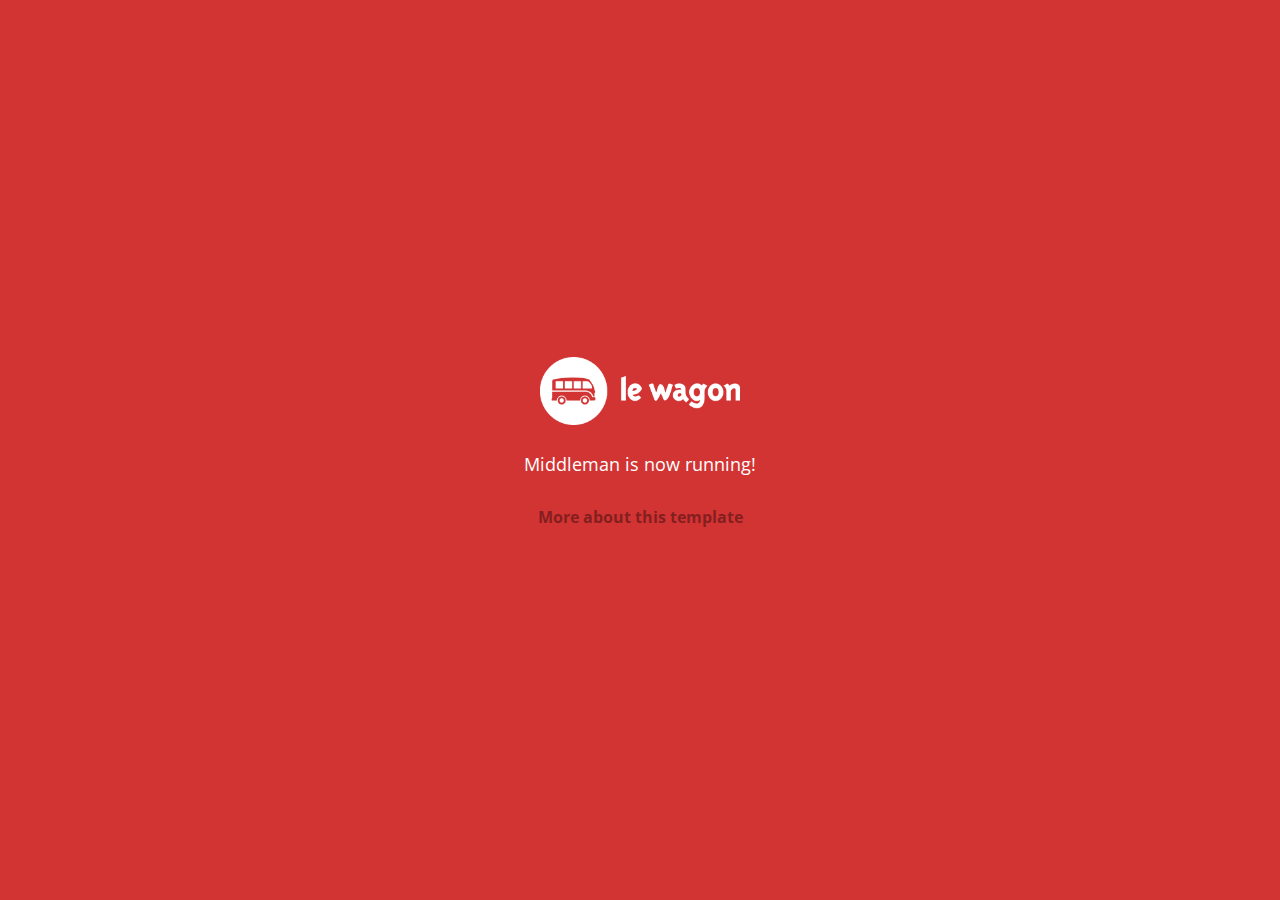
==== index.html @ 19eede59 "Automated commit at 2018-10-08 09:10:49 UTC by middleman-deploy 2.0.0-alpha" ====
<!doctype html>
<html>
  <head>
    <meta charset="utf-8">
    <meta http-equiv="x-ua-compatible" content="ie=edge">
    <meta name="viewport"
          content="width=device-width, initial-scale=1, shrink-to-fit=no">
    <!-- Use the title from a page's frontmatter if it has one -->
    <title>Le Wagon - Middleman</title>
    <link href="stylesheets/application-e2bb498c.css" rel="stylesheet" />
    <script src="javascripts/application-93de88c9.js"></script>
    <link href="images/favicon-f15af148.png" rel="icon" type="image/png" />
  </head>
  <body>
    <div id="home">
  <div class="home-content">
    <img src="images/logo-acc9c0ec.png" width="200" alt="Logo" />
    <p>
      Middleman is now running!
    </p>
    <p class="about">
      <a href="about.html">More about this template</a>
    </p>
  </div>
</div>

  </body>
</html>
---- stylesheets/application-e2bb498c.css ----
@import url("https://fonts.googleapis.com/css?family=Open+Sans:400,300,700|Raleway:400,100,300,700,500");/*!
 * Bootstrap v3.3.7 (http://getbootstrap.com)
 * Copyright 2011-2016 Twitter, Inc.
 * Licensed under MIT (https://github.com/twbs/bootstrap/blob/master/LICENSE)
 *//*! normalize.css v3.0.3 | MIT License | github.com/necolas/normalize.css */html{font-family:sans-serif;-ms-text-size-adjust:100%;-webkit-text-size-adjust:100%}body{margin:0}article,aside,details,figcaption,figure,footer,header,hgroup,main,menu,nav,section,summary{display:block}audio,canvas,progress,video{display:inline-block;vertical-align:baseline}audio:not([controls]){display:none;height:0}[hidden],template{display:none}a{background-color:transparent}a:active,a:hover{outline:0}abbr[title]{border-bottom:1px dotted}b,strong{font-weight:bold}dfn{font-style:italic}h1{font-size:2em;margin:0.67em 0}mark{background:#ff0;color:#000}small{font-size:80%}sub,sup{font-size:75%;line-height:0;position:relative;vertical-align:baseline}sup{top:-0.5em}sub{bottom:-0.25em}img{border:0}svg:not(:root){overflow:hidden}figure{margin:1em 40px}hr{-webkit-box-sizing:content-box;box-sizing:content-box;height:0}pre{overflow:auto}code,kbd,pre,samp{font-family:monospace, monospace;font-size:1em}button,input,optgroup,select,textarea{color:inherit;font:inherit;margin:0}button{overflow:visible}button,select{text-transform:none}button,html input[type="button"],input[type="reset"],input[type="submit"]{-webkit-appearance:button;cursor:pointer}button[disabled],html input[disabled]{cursor:default}button::-moz-focus-inner,input::-moz-focus-inner{border:0;padding:0}input{line-height:normal}input[type="checkbox"],input[type="radio"]{-webkit-box-sizing:border-box;box-sizing:border-box;padding:0}input[type="number"]::-webkit-inner-spin-button,input[type="number"]::-webkit-outer-spin-button{height:auto}input[type="search"]{-webkit-appearance:textfield;-webkit-box-sizing:content-box;box-sizing:content-box}input[type="search"]::-webkit-search-cancel-button,input[type="search"]::-webkit-search-decoration{-webkit-appearance:none}fieldset{border:1px solid #c0c0c0;margin:0 2px;padding:0.35em 0.625em 0.75em}legend{border:0;padding:0}textarea{overflow:auto}optgroup{font-weight:bold}table{border-collapse:collapse;border-spacing:0}td,th{padding:0}/*! Source: https://github.com/h5bp/html5-boilerplate/blob/master/src/css/main.css */@media print{*,*:before,*:after{background:transparent !important;color:#000 !important;-webkit-box-shadow:none !important;box-shadow:none !important;text-shadow:none !important}a,a:visited{text-decoration:underline}a[href]:after{content:" (" attr(href) ")"}abbr[title]:after{content:" (" attr(title) ")"}a[href^="#"]:after,a[href^="javascript:"]:after{content:""}pre,blockquote{border:1px solid #999;page-break-inside:avoid}thead{display:table-header-group}tr,img{page-break-inside:avoid}img{max-width:100% !important}p,h2,h3{orphans:3;widows:3}h2,h3{page-break-after:avoid}.navbar{display:none}.btn>.caret,.dropup>.btn>.caret{border-top-color:#000 !important}.label{border:1px solid #000}.table{border-collapse:collapse !important}.table td,.table th{background-color:#fff !important}.table-bordered th,.table-bordered td{border:1px solid #ddd !important}}@font-face{font-family:'Glyphicons Halflings';src:url("../assets/bootstrap/glyphicons-halflings-regular-86b6f62b.eot");src:url("../assets/bootstrap/glyphicons-halflings-regular-86b6f62b.eot?#iefix") format("embedded-opentype"),url("../assets/bootstrap/glyphicons-halflings-regular-ca35b697.woff2") format("woff2"),url("../assets/bootstrap/glyphicons-halflings-regular-278e49a8.woff") format("woff"),url("../assets/bootstrap/glyphicons-halflings-regular-44bc1850.ttf") format("truetype"),url("../assets/bootstrap/glyphicons-halflings-regular-de51a849.svg#glyphicons_halflingsregular") format("svg")}.glyphicon{position:relative;top:1px;display:inline-block;font-family:'Glyphicons Halflings';font-style:normal;font-weight:normal;line-height:1;-webkit-font-smoothing:antialiased;-moz-osx-font-smoothing:grayscale}.glyphicon-asterisk:before{content:"\002a"}.glyphicon-plus:before{content:"\002b"}.glyphicon-euro:before,.glyphicon-eur:before{content:"\20ac"}.glyphicon-minus:before{content:"\2212"}.glyphicon-cloud:before{content:"\2601"}.glyphicon-envelope:before{content:"\2709"}.glyphicon-pencil:before{content:"\270f"}.glyphicon-glass:before{content:"\e001"}.glyphicon-music:before{content:"\e002"}.glyphicon-search:before{content:"\e003"}.glyphicon-heart:before{content:"\e005"}.glyphicon-star:before{content:"\e006"}.glyphicon-star-empty:before{content:"\e007"}.glyphicon-user:before{content:"\e008"}.glyphicon-film:before{content:"\e009"}.glyphicon-th-large:before{content:"\e010"}.glyphicon-th:before{content:"\e011"}.glyphicon-th-list:before{content:"\e012"}.glyphicon-ok:before{content:"\e013"}.glyphicon-remove:before{content:"\e014"}.glyphicon-zoom-in:before{content:"\e015"}.glyphicon-zoom-out:before{content:"\e016"}.glyphicon-off:before{content:"\e017"}.glyphicon-signal:before{content:"\e018"}.glyphicon-cog:before{content:"\e019"}.glyphicon-trash:before{content:"\e020"}.glyphicon-home:before{content:"\e021"}.glyphicon-file:before{content:"\e022"}.glyphicon-time:before{content:"\e023"}.glyphicon-road:before{content:"\e024"}.glyphicon-download-alt:before{content:"\e025"}.glyphicon-download:before{content:"\e026"}.glyphicon-upload:before{content:"\e027"}.glyphicon-inbox:before{content:"\e028"}.glyphicon-play-circle:before{content:"\e029"}.glyphicon-repeat:before{content:"\e030"}.glyphicon-refresh:before{content:"\e031"}.glyphicon-list-alt:before{content:"\e032"}.glyphicon-lock:before{content:"\e033"}.glyphicon-flag:before{content:"\e034"}.glyphicon-headphones:before{content:"\e035"}.glyphicon-volume-off:before{content:"\e036"}.glyphicon-volume-down:before{content:"\e037"}.glyphicon-volume-up:before{content:"\e038"}.glyphicon-qrcode:before{content:"\e039"}.glyphicon-barcode:before{content:"\e040"}.glyphicon-tag:before{content:"\e041"}.glyphicon-tags:before{content:"\e042"}.glyphicon-book:before{content:"\e043"}.glyphicon-bookmark:before{content:"\e044"}.glyphicon-print:before{content:"\e045"}.glyphicon-camera:before{content:"\e046"}.glyphicon-font:before{content:"\e047"}.glyphicon-bold:before{content:"\e048"}.glyphicon-italic:before{content:"\e049"}.glyphicon-text-height:before{content:"\e050"}.glyphicon-text-width:before{content:"\e051"}.glyphicon-align-left:before{content:"\e052"}.glyphicon-align-center:before{content:"\e053"}.glyphicon-align-right:before{content:"\e054"}.glyphicon-align-justify:before{content:"\e055"}.glyphicon-list:before{content:"\e056"}.glyphicon-indent-left:before{content:"\e057"}.glyphicon-indent-right:before{content:"\e058"}.glyphicon-facetime-video:before{content:"\e059"}.glyphicon-picture:before{content:"\e060"}.glyphicon-map-marker:before{content:"\e062"}.glyphicon-adjust:before{content:"\e063"}.glyphicon-tint:before{content:"\e064"}.glyphicon-edit:before{content:"\e065"}.glyphicon-share:before{content:"\e066"}.glyphicon-check:before{content:"\e067"}.glyphicon-move:before{content:"\e068"}.glyphicon-step-backward:before{content:"\e069"}.glyphicon-fast-backward:before{content:"\e070"}.glyphicon-backward:before{content:"\e071"}.glyphicon-play:before{content:"\e072"}.glyphicon-pause:before{content:"\e073"}.glyphicon-stop:before{content:"\e074"}.glyphicon-forward:before{content:"\e075"}.glyphicon-fast-forward:before{content:"\e076"}.glyphicon-step-forward:before{content:"\e077"}.glyphicon-eject:before{content:"\e078"}.glyphicon-chevron-left:before{content:"\e079"}.glyphicon-chevron-right:before{content:"\e080"}.glyphicon-plus-sign:before{content:"\e081"}.glyphicon-minus-sign:before{content:"\e082"}.glyphicon-remove-sign:before{content:"\e083"}.glyphicon-ok-sign:before{content:"\e084"}.glyphicon-question-sign:before{content:"\e085"}.glyphicon-info-sign:before{content:"\e086"}.glyphicon-screenshot:before{content:"\e087"}.glyphicon-remove-circle:before{content:"\e088"}.glyphicon-ok-circle:before{content:"\e089"}.glyphicon-ban-circle:before{content:"\e090"}.glyphicon-arrow-left:before{content:"\e091"}.glyphicon-arrow-right:before{content:"\e092"}.glyphicon-arrow-up:before{content:"\e093"}.glyphicon-arrow-down:before{content:"\e094"}.glyphicon-share-alt:before{content:"\e095"}.glyphicon-resize-full:before{content:"\e096"}.glyphicon-resize-small:before{content:"\e097"}.glyphicon-exclamation-sign:before{content:"\e101"}.glyphicon-gift:before{content:"\e102"}.glyphicon-leaf:before{content:"\e103"}.glyphicon-fire:before{content:"\e104"}.glyphicon-eye-open:before{content:"\e105"}.glyphicon-eye-close:before{content:"\e106"}.glyphicon-warning-sign:before{content:"\e107"}.glyphicon-plane:before{content:"\e108"}.glyphicon-calendar:before{content:"\e109"}.glyphicon-random:before{content:"\e110"}.glyphicon-comment:before{content:"\e111"}.glyphicon-magnet:before{content:"\e112"}.glyphicon-chevron-up:before{content:"\e113"}.glyphicon-chevron-down:before{content:"\e114"}.glyphicon-retweet:before{content:"\e115"}.glyphicon-shopping-cart:before{content:"\e116"}.glyphicon-folder-close:before{content:"\e117"}.glyphicon-folder-open:before{content:"\e118"}.glyphicon-resize-vertical:before{content:"\e119"}.glyphicon-resize-horizontal:before{content:"\e120"}.glyphicon-hdd:before{content:"\e121"}.glyphicon-bullhorn:before{content:"\e122"}.glyphicon-bell:before{content:"\e123"}.glyphicon-certificate:before{content:"\e124"}.glyphicon-thumbs-up:before{content:"\e125"}.glyphicon-thumbs-down:before{content:"\e126"}.glyphicon-hand-right:before{content:"\e127"}.glyphicon-hand-left:before{content:"\e128"}.glyphicon-hand-up:before{content:"\e129"}.glyphicon-hand-down:before{content:"\e130"}.glyphicon-circle-arrow-right:before{content:"\e131"}.glyphicon-circle-arrow-left:before{content:"\e132"}.glyphicon-circle-arrow-up:before{content:"\e133"}.glyphicon-circle-arrow-down:before{content:"\e134"}.glyphicon-globe:before{content:"\e135"}.glyphicon-wrench:before{content:"\e136"}.glyphicon-tasks:before{content:"\e137"}.glyphicon-filter:before{content:"\e138"}.glyphicon-briefcase:before{content:"\e139"}.glyphicon-fullscreen:before{content:"\e140"}.glyphicon-dashboard:before{content:"\e141"}.glyphicon-paperclip:before{content:"\e142"}.glyphicon-heart-empty:before{content:"\e143"}.glyphicon-link:before{content:"\e144"}.glyphicon-phone:before{content:"\e145"}.glyphicon-pushpin:before{content:"\e146"}.glyphicon-usd:before{content:"\e148"}.glyphicon-gbp:before{content:"\e149"}.glyphicon-sort:before{content:"\e150"}.glyphicon-sort-by-alphabet:before{content:"\e151"}.glyphicon-sort-by-alphabet-alt:before{content:"\e152"}.glyphicon-sort-by-order:before{content:"\e153"}.glyphicon-sort-by-order-alt:before{content:"\e154"}.glyphicon-sort-by-attributes:before{content:"\e155"}.glyphicon-sort-by-attributes-alt:before{content:"\e156"}.glyphicon-unchecked:before{content:"\e157"}.glyphicon-expand:before{content:"\e158"}.glyphicon-collapse-down:before{content:"\e159"}.glyphicon-collapse-up:before{content:"\e160"}.glyphicon-log-in:before{content:"\e161"}.glyphicon-flash:before{content:"\e162"}.glyphicon-log-out:before{content:"\e163"}.glyphicon-new-window:before{content:"\e164"}.glyphicon-record:before{content:"\e165"}.glyphicon-save:before{content:"\e166"}.glyphicon-open:before{content:"\e167"}.glyphicon-saved:before{content:"\e168"}.glyphicon-import:before{content:"\e169"}.glyphicon-export:before{content:"\e170"}.glyphicon-send:before{content:"\e171"}.glyphicon-floppy-disk:before{content:"\e172"}.glyphicon-floppy-saved:before{content:"\e173"}.glyphicon-floppy-remove:before{content:"\e174"}.glyphicon-floppy-save:before{content:"\e175"}.glyphicon-floppy-open:before{content:"\e176"}.glyphicon-credit-card:before{content:"\e177"}.glyphicon-transfer:before{content:"\e178"}.glyphicon-cutlery:before{content:"\e179"}.glyphicon-header:before{content:"\e180"}.glyphicon-compressed:before{content:"\e181"}.glyphicon-earphone:before{content:"\e182"}.glyphicon-phone-alt:before{content:"\e183"}.glyphicon-tower:before{content:"\e184"}.glyphicon-stats:before{content:"\e185"}.glyphicon-sd-video:before{content:"\e186"}.glyphicon-hd-video:before{content:"\e187"}.glyphicon-subtitles:before{content:"\e188"}.glyphicon-sound-stereo:before{content:"\e189"}.glyphicon-sound-dolby:before{content:"\e190"}.glyphicon-sound-5-1:before{content:"\e191"}.glyphicon-sound-6-1:before{content:"\e192"}.glyphicon-sound-7-1:before{content:"\e193"}.glyphicon-copyright-mark:before{content:"\e194"}.glyphicon-registration-mark:before{content:"\e195"}.glyphicon-cloud-download:before{content:"\e197"}.glyphicon-cloud-upload:before{content:"\e198"}.glyphicon-tree-conifer:before{content:"\e199"}.glyphicon-tree-deciduous:before{content:"\e200"}.glyphicon-cd:before{content:"\e201"}.glyphicon-save-file:before{content:"\e202"}.glyphicon-open-file:before{content:"\e203"}.glyphicon-level-up:before{content:"\e204"}.glyphicon-copy:before{content:"\e205"}.glyphicon-paste:before{content:"\e206"}.glyphicon-alert:before{content:"\e209"}.glyphicon-equalizer:before{content:"\e210"}.glyphicon-king:before{content:"\e211"}.glyphicon-queen:before{content:"\e212"}.glyphicon-pawn:before{content:"\e213"}.glyphicon-bishop:before{content:"\e214"}.glyphicon-knight:before{content:"\e215"}.glyphicon-baby-formula:before{content:"\e216"}.glyphicon-tent:before{content:"\26fa"}.glyphicon-blackboard:before{content:"\e218"}.glyphicon-bed:before{content:"\e219"}.glyphicon-apple:before{content:"\f8ff"}.glyphicon-erase:before{content:"\e221"}.glyphicon-hourglass:before{content:"\231b"}.glyphicon-lamp:before{content:"\e223"}.glyphicon-duplicate:before{content:"\e224"}.glyphicon-piggy-bank:before{content:"\e225"}.glyphicon-scissors:before{content:"\e226"}.glyphicon-bitcoin:before{content:"\e227"}.glyphicon-btc:before{content:"\e227"}.glyphicon-xbt:before{content:"\e227"}.glyphicon-yen:before{content:"\00a5"}.glyphicon-jpy:before{content:"\00a5"}.glyphicon-ruble:before{content:"\20bd"}.glyphicon-rub:before{content:"\20bd"}.glyphicon-scale:before{content:"\e230"}.glyphicon-ice-lolly:before{content:"\e231"}.glyphicon-ice-lolly-tasted:before{content:"\e232"}.glyphicon-education:before{content:"\e233"}.glyphicon-option-horizontal:before{content:"\e234"}.glyphicon-option-vertical:before{content:"\e235"}.glyphicon-menu-hamburger:before{content:"\e236"}.glyphicon-modal-window:before{content:"\e237"}.glyphicon-oil:before{content:"\e238"}.glyphicon-grain:before{content:"\e239"}.glyphicon-sunglasses:before{content:"\e240"}.glyphicon-text-size:before{content:"\e241"}.glyphicon-text-color:before{content:"\e242"}.glyphicon-text-background:before{content:"\e243"}.glyphicon-object-align-top:before{content:"\e244"}.glyphicon-object-align-bottom:before{content:"\e245"}.glyphicon-object-align-horizontal:before{content:"\e246"}.glyphicon-object-align-left:before{content:"\e247"}.glyphicon-object-align-vertical:before{content:"\e248"}.glyphicon-object-align-right:before{content:"\e249"}.glyphicon-triangle-right:before{content:"\e250"}.glyphicon-triangle-left:before{content:"\e251"}.glyphicon-triangle-bottom:before{content:"\e252"}.glyphicon-triangle-top:before{content:"\e253"}.glyphicon-console:before{content:"\e254"}.glyphicon-superscript:before{content:"\e255"}.glyphicon-subscript:before{content:"\e256"}.glyphicon-menu-left:before{content:"\e257"}.glyphicon-menu-right:before{content:"\e258"}.glyphicon-menu-down:before{content:"\e259"}.glyphicon-menu-up:before{content:"\e260"}*{-webkit-box-sizing:border-box;box-sizing:border-box}*:before,*:after{-webkit-box-sizing:border-box;box-sizing:border-box}html{font-size:10px;-webkit-tap-highlight-color:transparent}body{font-family:"Open Sans", "Helvetica", "sans-serif";font-size:18px;line-height:1.42857143;color:#333333;background-color:#F4F4F4}input,button,select,textarea{font-family:inherit;font-size:inherit;line-height:inherit}a{color:#469AE0;text-decoration:none}a:hover,a:focus{color:#1f74ba;text-decoration:underline}a:focus{outline:5px auto -webkit-focus-ring-color;outline-offset:-2px}figure{margin:0}img{vertical-align:middle}.img-responsive{display:block;max-width:100%;height:auto}.img-rounded{border-radius:2px}.img-thumbnail{padding:4px;line-height:1.42857143;background-color:#F4F4F4;border:1px solid #ddd;border-radius:2px;-webkit-transition:all 0.2s ease-in-out;transition:all 0.2s ease-in-out;display:inline-block;max-width:100%;height:auto}.img-circle{border-radius:50%}hr{margin-top:25px;margin-bottom:25px;border:0;border-top:1px solid #eeeeee}.sr-only{position:absolute;width:1px;height:1px;margin:-1px;padding:0;overflow:hidden;clip:rect(0, 0, 0, 0);border:0}.sr-only-focusable:active,.sr-only-focusable:focus{position:static;width:auto;height:auto;margin:0;overflow:visible;clip:auto}[role="button"]{cursor:pointer}h1,h2,h3,h4,h5,h6,.h1,.h2,.h3,.h4,.h5,.h6{font-family:"Raleway", "Helvetica", "sans-serif";font-weight:500;line-height:1.1;color:inherit}h1 small,h1 .small,h2 small,h2 .small,h3 small,h3 .small,h4 small,h4 .small,h5 small,h5 .small,h6 small,h6 .small,.h1 small,.h1 .small,.h2 small,.h2 .small,.h3 small,.h3 .small,.h4 small,.h4 .small,.h5 small,.h5 .small,.h6 small,.h6 .small{font-weight:normal;line-height:1;color:#777777}h1,.h1,h2,.h2,h3,.h3{margin-top:25px;margin-bottom:12.5px}h1 small,h1 .small,.h1 small,.h1 .small,h2 small,h2 .small,.h2 small,.h2 .small,h3 small,h3 .small,.h3 small,.h3 .small{font-size:65%}h4,.h4,h5,.h5,h6,.h6{margin-top:12.5px;margin-bottom:12.5px}h4 small,h4 .small,.h4 small,.h4 .small,h5 small,h5 .small,.h5 small,.h5 .small,h6 small,h6 .small,.h6 small,.h6 .small{font-size:75%}h1,.h1{font-size:46px}h2,.h2{font-size:38px}h3,.h3{font-size:31px}h4,.h4{font-size:23px}h5,.h5{font-size:18px}h6,.h6{font-size:16px}p{margin:0 0 12.5px}.lead{margin-bottom:25px;font-size:20px;font-weight:300;line-height:1.4}@media (min-width: 768px){.lead{font-size:27px}}small,.small{font-size:88%}mark,.mark{background-color:#fcf8e3;padding:.2em}.text-left{text-align:left}.text-right{text-align:right}.text-center{text-align:center}.text-justify{text-align:justify}.text-nowrap{white-space:nowrap}.text-lowercase{text-transform:lowercase}.text-uppercase,.initialism{text-transform:uppercase}.text-capitalize{text-transform:capitalize}.text-muted{color:#777777}.text-primary{color:#469AE0}a.text-primary:hover,a.text-primary:focus{color:#2381d0}.text-success{color:#3c763d}a.text-success:hover,a.text-success:focus{color:#2b542c}.text-info{color:#31708f}a.text-info:hover,a.text-info:focus{color:#245269}.text-warning{color:#8a6d3b}a.text-warning:hover,a.text-warning:focus{color:#66512c}.text-danger{color:#a94442}a.text-danger:hover,a.text-danger:focus{color:#843534}.bg-primary{color:#fff}.bg-primary{background-color:#469AE0}a.bg-primary:hover,a.bg-primary:focus{background-color:#2381d0}.bg-success{background-color:#dff0d8}a.bg-success:hover,a.bg-success:focus{background-color:#c1e2b3}.bg-info{background-color:#d9edf7}a.bg-info:hover,a.bg-info:focus{background-color:#afd9ee}.bg-warning{background-color:#fcf8e3}a.bg-warning:hover,a.bg-warning:focus{background-color:#f7ecb5}.bg-danger{background-color:#f2dede}a.bg-danger:hover,a.bg-danger:focus{background-color:#e4b9b9}.page-header{padding-bottom:11.5px;margin:50px 0 25px;border-bottom:1px solid #eeeeee}ul,ol{margin-top:0;margin-bottom:12.5px}ul ul,ul ol,ol ul,ol ol{margin-bottom:0}.list-unstyled{padding-left:0;list-style:none}.list-inline{padding-left:0;list-style:none;margin-left:-5px}.list-inline>li{display:inline-block;padding-left:5px;padding-right:5px}dl{margin-top:0;margin-bottom:25px}dt,dd{line-height:1.42857143}dt{font-weight:bold}dd{margin-left:0}.dl-horizontal dd:before,.dl-horizontal dd:after{content:" ";display:table}.dl-horizontal dd:after{clear:both}@media (min-width: 768px){.dl-horizontal dt{float:left;width:160px;clear:left;text-align:right;overflow:hidden;text-overflow:ellipsis;white-space:nowrap}.dl-horizontal dd{margin-left:180px}}abbr[title],abbr[data-original-title]{cursor:help;border-bottom:1px dotted #777777}.initialism{font-size:90%}blockquote{padding:12.5px 25px;margin:0 0 25px;font-size:22.5px;border-left:5px solid #eeeeee}blockquote p:last-child,blockquote ul:last-child,blockquote ol:last-child{margin-bottom:0}blockquote footer,blockquote small,blockquote .small{display:block;font-size:80%;line-height:1.42857143;color:#777777}blockquote footer:before,blockquote small:before,blockquote .small:before{content:'\2014 \00A0'}.blockquote-reverse,blockquote.pull-right{padding-right:15px;padding-left:0;border-right:5px solid #eeeeee;border-left:0;text-align:right}.blockquote-reverse footer:before,.blockquote-reverse small:before,.blockquote-reverse .small:before,blockquote.pull-right footer:before,blockquote.pull-right small:before,blockquote.pull-right .small:before{content:''}.blockquote-reverse footer:after,.blockquote-reverse small:after,.blockquote-reverse .small:after,blockquote.pull-right footer:after,blockquote.pull-right small:after,blockquote.pull-right .small:after{content:'\00A0 \2014'}address{margin-bottom:25px;font-style:normal;line-height:1.42857143}code,kbd,pre,samp{font-family:Menlo, Monaco, Consolas, "Courier New", monospace}code{padding:2px 4px;font-size:90%;color:#c7254e;background-color:#f9f2f4;border-radius:2px}kbd{padding:2px 4px;font-size:90%;color:#fff;background-color:#333;border-radius:2px;-webkit-box-shadow:inset 0 -1px 0 rgba(0,0,0,0.25);box-shadow:inset 0 -1px 0 rgba(0,0,0,0.25)}kbd kbd{padding:0;font-size:100%;font-weight:bold;-webkit-box-shadow:none;box-shadow:none}pre{display:block;padding:12px;margin:0 0 12.5px;font-size:17px;line-height:1.42857143;word-break:break-all;word-wrap:break-word;color:#333333;background-color:#f5f5f5;border:1px solid #ccc;border-radius:2px}pre code{padding:0;font-size:inherit;color:inherit;white-space:pre-wrap;background-color:transparent;border-radius:0}.pre-scrollable{max-height:340px;overflow-y:scroll}.container{margin-right:auto;margin-left:auto;padding-left:15px;padding-right:15px}.container:before,.container:after{content:" ";display:table}.container:after{clear:both}@media (min-width: 768px){.container{width:750px}}@media (min-width: 992px){.container{width:970px}}@media (min-width: 1200px){.container{width:1170px}}.container-fluid{margin-right:auto;margin-left:auto;padding-left:15px;padding-right:15px}.container-fluid:before,.container-fluid:after{content:" ";display:table}.container-fluid:after{clear:both}.row{margin-left:-15px;margin-right:-15px}.row:before,.row:after{content:" ";display:table}.row:after{clear:both}.col-xs-1,.col-sm-1,.col-md-1,.col-lg-1,.col-xs-2,.col-sm-2,.col-md-2,.col-lg-2,.col-xs-3,.col-sm-3,.col-md-3,.col-lg-3,.col-xs-4,.col-sm-4,.col-md-4,.col-lg-4,.col-xs-5,.col-sm-5,.col-md-5,.col-lg-5,.col-xs-6,.col-sm-6,.col-md-6,.col-lg-6,.col-xs-7,.col-sm-7,.col-md-7,.col-lg-7,.col-xs-8,.col-sm-8,.col-md-8,.col-lg-8,.col-xs-9,.col-sm-9,.col-md-9,.col-lg-9,.col-xs-10,.col-sm-10,.col-md-10,.col-lg-10,.col-xs-11,.col-sm-11,.col-md-11,.col-lg-11,.col-xs-12,.col-sm-12,.col-md-12,.col-lg-12{position:relative;min-height:1px;padding-left:15px;padding-right:15px}.col-xs-1,.col-xs-2,.col-xs-3,.col-xs-4,.col-xs-5,.col-xs-6,.col-xs-7,.col-xs-8,.col-xs-9,.col-xs-10,.col-xs-11,.col-xs-12{float:left}.col-xs-1{width:8.33333333%}.col-xs-2{width:16.66666667%}.col-xs-3{width:25%}.col-xs-4{width:33.33333333%}.col-xs-5{width:41.66666667%}.col-xs-6{width:50%}.col-xs-7{width:58.33333333%}.col-xs-8{width:66.66666667%}.col-xs-9{width:75%}.col-xs-10{width:83.33333333%}.col-xs-11{width:91.66666667%}.col-xs-12{width:100%}.col-xs-pull-0{right:auto}.col-xs-pull-1{right:8.33333333%}.col-xs-pull-2{right:16.66666667%}.col-xs-pull-3{right:25%}.col-xs-pull-4{right:33.33333333%}.col-xs-pull-5{right:41.66666667%}.col-xs-pull-6{right:50%}.col-xs-pull-7{right:58.33333333%}.col-xs-pull-8{right:66.66666667%}.col-xs-pull-9{right:75%}.col-xs-pull-10{right:83.33333333%}.col-xs-pull-11{right:91.66666667%}.col-xs-pull-12{right:100%}.col-xs-push-0{left:auto}.col-xs-push-1{left:8.33333333%}.col-xs-push-2{left:16.66666667%}.col-xs-push-3{left:25%}.col-xs-push-4{left:33.33333333%}.col-xs-push-5{left:41.66666667%}.col-xs-push-6{left:50%}.col-xs-push-7{left:58.33333333%}.col-xs-push-8{left:66.66666667%}.col-xs-push-9{left:75%}.col-xs-push-10{left:83.33333333%}.col-xs-push-11{left:91.66666667%}.col-xs-push-12{left:100%}.col-xs-offset-0{margin-left:0%}.col-xs-offset-1{margin-left:8.33333333%}.col-xs-offset-2{margin-left:16.66666667%}.col-xs-offset-3{margin-left:25%}.col-xs-offset-4{margin-left:33.33333333%}.col-xs-offset-5{margin-left:41.66666667%}.col-xs-offset-6{margin-left:50%}.col-xs-offset-7{margin-left:58.33333333%}.col-xs-offset-8{margin-left:66.66666667%}.col-xs-offset-9{margin-left:75%}.col-xs-offset-10{margin-left:83.33333333%}.col-xs-offset-11{margin-left:91.66666667%}.col-xs-offset-12{margin-left:100%}@media (min-width: 768px){.col-sm-1,.col-sm-2,.col-sm-3,.col-sm-4,.col-sm-5,.col-sm-6,.col-sm-7,.col-sm-8,.col-sm-9,.col-sm-10,.col-sm-11,.col-sm-12{float:left}.col-sm-1{width:8.33333333%}.col-sm-2{width:16.66666667%}.col-sm-3{width:25%}.col-sm-4{width:33.33333333%}.col-sm-5{width:41.66666667%}.col-sm-6{width:50%}.col-sm-7{width:58.33333333%}.col-sm-8{width:66.66666667%}.col-sm-9{width:75%}.col-sm-10{width:83.33333333%}.col-sm-11{width:91.66666667%}.col-sm-12{width:100%}.col-sm-pull-0{right:auto}.col-sm-pull-1{right:8.33333333%}.col-sm-pull-2{right:16.66666667%}.col-sm-pull-3{right:25%}.col-sm-pull-4{right:33.33333333%}.col-sm-pull-5{right:41.66666667%}.col-sm-pull-6{right:50%}.col-sm-pull-7{right:58.33333333%}.col-sm-pull-8{right:66.66666667%}.col-sm-pull-9{right:75%}.col-sm-pull-10{right:83.33333333%}.col-sm-pull-11{right:91.66666667%}.col-sm-pull-12{right:100%}.col-sm-push-0{left:auto}.col-sm-push-1{left:8.33333333%}.col-sm-push-2{left:16.66666667%}.col-sm-push-3{left:25%}.col-sm-push-4{left:33.33333333%}.col-sm-push-5{left:41.66666667%}.col-sm-push-6{left:50%}.col-sm-push-7{left:58.33333333%}.col-sm-push-8{left:66.66666667%}.col-sm-push-9{left:75%}.col-sm-push-10{left:83.33333333%}.col-sm-push-11{left:91.66666667%}.col-sm-push-12{left:100%}.col-sm-offset-0{margin-left:0%}.col-sm-offset-1{margin-left:8.33333333%}.col-sm-offset-2{margin-left:16.66666667%}.col-sm-offset-3{margin-left:25%}.col-sm-offset-4{margin-left:33.33333333%}.col-sm-offset-5{margin-left:41.66666667%}.col-sm-offset-6{margin-left:50%}.col-sm-offset-7{margin-left:58.33333333%}.col-sm-offset-8{margin-left:66.66666667%}.col-sm-offset-9{margin-left:75%}.col-sm-offset-10{margin-left:83.33333333%}.col-sm-offset-11{margin-left:91.66666667%}.col-sm-offset-12{margin-left:100%}}@media (min-width: 992px){.col-md-1,.col-md-2,.col-md-3,.col-md-4,.col-md-5,.col-md-6,.col-md-7,.col-md-8,.col-md-9,.col-md-10,.col-md-11,.col-md-12{float:left}.col-md-1{width:8.33333333%}.col-md-2{width:16.66666667%}.col-md-3{width:25%}.col-md-4{width:33.33333333%}.col-md-5{width:41.66666667%}.col-md-6{width:50%}.col-md-7{width:58.33333333%}.col-md-8{width:66.66666667%}.col-md-9{width:75%}.col-md-10{width:83.33333333%}.col-md-11{width:91.66666667%}.col-md-12{width:100%}.col-md-pull-0{right:auto}.col-md-pull-1{right:8.33333333%}.col-md-pull-2{right:16.66666667%}.col-md-pull-3{right:25%}.col-md-pull-4{right:33.33333333%}.col-md-pull-5{right:41.66666667%}.col-md-pull-6{right:50%}.col-md-pull-7{right:58.33333333%}.col-md-pull-8{right:66.66666667%}.col-md-pull-9{right:75%}.col-md-pull-10{right:83.33333333%}.col-md-pull-11{right:91.66666667%}.col-md-pull-12{right:100%}.col-md-push-0{left:auto}.col-md-push-1{left:8.33333333%}.col-md-push-2{left:16.66666667%}.col-md-push-3{left:25%}.col-md-push-4{left:33.33333333%}.col-md-push-5{left:41.66666667%}.col-md-push-6{left:50%}.col-md-push-7{left:58.33333333%}.col-md-push-8{left:66.66666667%}.col-md-push-9{left:75%}.col-md-push-10{left:83.33333333%}.col-md-push-11{left:91.66666667%}.col-md-push-12{left:100%}.col-md-offset-0{margin-left:0%}.col-md-offset-1{margin-left:8.33333333%}.col-md-offset-2{margin-left:16.66666667%}.col-md-offset-3{margin-left:25%}.col-md-offset-4{margin-left:33.33333333%}.col-md-offset-5{margin-left:41.66666667%}.col-md-offset-6{margin-left:50%}.col-md-offset-7{margin-left:58.33333333%}.col-md-offset-8{margin-left:66.66666667%}.col-md-offset-9{margin-left:75%}.col-md-offset-10{margin-left:83.33333333%}.col-md-offset-11{margin-left:91.66666667%}.col-md-offset-12{margin-left:100%}}@media (min-width: 1200px){.col-lg-1,.col-lg-2,.col-lg-3,.col-lg-4,.col-lg-5,.col-lg-6,.col-lg-7,.col-lg-8,.col-lg-9,.col-lg-10,.col-lg-11,.col-lg-12{float:left}.col-lg-1{width:8.33333333%}.col-lg-2{width:16.66666667%}.col-lg-3{width:25%}.col-lg-4{width:33.33333333%}.col-lg-5{width:41.66666667%}.col-lg-6{width:50%}.col-lg-7{width:58.33333333%}.col-lg-8{width:66.66666667%}.col-lg-9{width:75%}.col-lg-10{width:83.33333333%}.col-lg-11{width:91.66666667%}.col-lg-12{width:100%}.col-lg-pull-0{right:auto}.col-lg-pull-1{right:8.33333333%}.col-lg-pull-2{right:16.66666667%}.col-lg-pull-3{right:25%}.col-lg-pull-4{right:33.33333333%}.col-lg-pull-5{right:41.66666667%}.col-lg-pull-6{right:50%}.col-lg-pull-7{right:58.33333333%}.col-lg-pull-8{right:66.66666667%}.col-lg-pull-9{right:75%}.col-lg-pull-10{right:83.33333333%}.col-lg-pull-11{right:91.66666667%}.col-lg-pull-12{right:100%}.col-lg-push-0{left:auto}.col-lg-push-1{left:8.33333333%}.col-lg-push-2{left:16.66666667%}.col-lg-push-3{left:25%}.col-lg-push-4{left:33.33333333%}.col-lg-push-5{left:41.66666667%}.col-lg-push-6{left:50%}.col-lg-push-7{left:58.33333333%}.col-lg-push-8{left:66.66666667%}.col-lg-push-9{left:75%}.col-lg-push-10{left:83.33333333%}.col-lg-push-11{left:91.66666667%}.col-lg-push-12{left:100%}.col-lg-offset-0{margin-left:0%}.col-lg-offset-1{margin-left:8.33333333%}.col-lg-offset-2{margin-left:16.66666667%}.col-lg-offset-3{margin-left:25%}.col-lg-offset-4{margin-left:33.33333333%}.col-lg-offset-5{margin-left:41.66666667%}.col-lg-offset-6{margin-left:50%}.col-lg-offset-7{margin-left:58.33333333%}.col-lg-offset-8{margin-left:66.66666667%}.col-lg-offset-9{margin-left:75%}.col-lg-offset-10{margin-left:83.33333333%}.col-lg-offset-11{margin-left:91.66666667%}.col-lg-offset-12{margin-left:100%}}table{background-color:transparent}caption{padding-top:8px;padding-bottom:8px;color:#777777;text-align:left}th{text-align:left}.table{width:100%;max-width:100%;margin-bottom:25px}.table>thead>tr>th,.table>thead>tr>td,.table>tbody>tr>th,.table>tbody>tr>td,.table>tfoot>tr>th,.table>tfoot>tr>td{padding:8px;line-height:1.42857143;vertical-align:top;border-top:1px solid #ddd}.table>thead>tr>th{vertical-align:bottom;border-bottom:2px solid #ddd}.table>caption+thead>tr:first-child>th,.table>caption+thead>tr:first-child>td,.table>colgroup+thead>tr:first-child>th,.table>colgroup+thead>tr:first-child>td,.table>thead:first-child>tr:first-child>th,.table>thead:first-child>tr:first-child>td{border-top:0}.table>tbody+tbody{border-top:2px solid #ddd}.table .table{background-color:#F4F4F4}.table-condensed>thead>tr>th,.table-condensed>thead>tr>td,.table-condensed>tbody>tr>th,.table-condensed>tbody>tr>td,.table-condensed>tfoot>tr>th,.table-condensed>tfoot>tr>td{padding:5px}.table-bordered{border:1px solid #ddd}.table-bordered>thead>tr>th,.table-bordered>thead>tr>td,.table-bordered>tbody>tr>th,.table-bordered>tbody>tr>td,.table-bordered>tfoot>tr>th,.table-bordered>tfoot>tr>td{border:1px solid #ddd}.table-bordered>thead>tr>th,.table-bordered>thead>tr>td{border-bottom-width:2px}.table-striped>tbody>tr:nth-of-type(odd){background-color:#f9f9f9}.table-hover>tbody>tr:hover{background-color:#f5f5f5}table col[class*="col-"]{position:static;float:none;display:table-column}table td[class*="col-"],table th[class*="col-"]{position:static;float:none;display:table-cell}.table>thead>tr>td.active,.table>thead>tr>th.active,.table>thead>tr.active>td,.table>thead>tr.active>th,.table>tbody>tr>td.active,.table>tbody>tr>th.active,.table>tbody>tr.active>td,.table>tbody>tr.active>th,.table>tfoot>tr>td.active,.table>tfoot>tr>th.active,.table>tfoot>tr.active>td,.table>tfoot>tr.active>th{background-color:#f5f5f5}.table-hover>tbody>tr>td.active:hover,.table-hover>tbody>tr>th.active:hover,.table-hover>tbody>tr.active:hover>td,.table-hover>tbody>tr:hover>.active,.table-hover>tbody>tr.active:hover>th{background-color:#e8e8e8}.table>thead>tr>td.success,.table>thead>tr>th.success,.table>thead>tr.success>td,.table>thead>tr.success>th,.table>tbody>tr>td.success,.table>tbody>tr>th.success,.table>tbody>tr.success>td,.table>tbody>tr.success>th,.table>tfoot>tr>td.success,.table>tfoot>tr>th.success,.table>tfoot>tr.success>td,.table>tfoot>tr.success>th{background-color:#dff0d8}.table-hover>tbody>tr>td.success:hover,.table-hover>tbody>tr>th.success:hover,.table-hover>tbody>tr.success:hover>td,.table-hover>tbody>tr:hover>.success,.table-hover>tbody>tr.success:hover>th{background-color:#d0e9c6}.table>thead>tr>td.info,.table>thead>tr>th.info,.table>thead>tr.info>td,.table>thead>tr.info>th,.table>tbody>tr>td.info,.table>tbody>tr>th.info,.table>tbody>tr.info>td,.table>tbody>tr.info>th,.table>tfoot>tr>td.info,.table>tfoot>tr>th.info,.table>tfoot>tr.info>td,.table>tfoot>tr.info>th{background-color:#d9edf7}.table-hover>tbody>tr>td.info:hover,.table-hover>tbody>tr>th.info:hover,.table-hover>tbody>tr.info:hover>td,.table-hover>tbody>tr:hover>.info,.table-hover>tbody>tr.info:hover>th{background-color:#c4e3f3}.table>thead>tr>td.warning,.table>thead>tr>th.warning,.table>thead>tr.warning>td,.table>thead>tr.warning>th,.table>tbody>tr>td.warning,.table>tbody>tr>th.warning,.table>tbody>tr.warning>td,.table>tbody>tr.warning>th,.table>tfoot>tr>td.warning,.table>tfoot>tr>th.warning,.table>tfoot>tr.warning>td,.table>tfoot>tr.warning>th{background-color:#fcf8e3}.table-hover>tbody>tr>td.warning:hover,.table-hover>tbody>tr>th.warning:hover,.table-hover>tbody>tr.warning:hover>td,.table-hover>tbody>tr:hover>.warning,.table-hover>tbody>tr.warning:hover>th{background-color:#faf2cc}.table>thead>tr>td.danger,.table>thead>tr>th.danger,.table>thead>tr.danger>td,.table>thead>tr.danger>th,.table>tbody>tr>td.danger,.table>tbody>tr>th.danger,.table>tbody>tr.danger>td,.table>tbody>tr.danger>th,.table>tfoot>tr>td.danger,.table>tfoot>tr>th.danger,.table>tfoot>tr.danger>td,.table>tfoot>tr.danger>th{background-color:#f2dede}.table-hover>tbody>tr>td.danger:hover,.table-hover>tbody>tr>th.danger:hover,.table-hover>tbody>tr.danger:hover>td,.table-hover>tbody>tr:hover>.danger,.table-hover>tbody>tr.danger:hover>th{background-color:#ebcccc}.table-responsive{overflow-x:auto;min-height:0.01%}@media screen and (max-width: 767px){.table-responsive{width:100%;margin-bottom:18.75px;overflow-y:hidden;-ms-overflow-style:-ms-autohiding-scrollbar;border:1px solid #ddd}.table-responsive>.table{margin-bottom:0}.table-responsive>.table>thead>tr>th,.table-responsive>.table>thead>tr>td,.table-responsive>.table>tbody>tr>th,.table-responsive>.table>tbody>tr>td,.table-responsive>.table>tfoot>tr>th,.table-responsive>.table>tfoot>tr>td{white-space:nowrap}.table-responsive>.table-bordered{border:0}.table-responsive>.table-bordered>thead>tr>th:first-child,.table-responsive>.table-bordered>thead>tr>td:first-child,.table-responsive>.table-bordered>tbody>tr>th:first-child,.table-responsive>.table-bordered>tbody>tr>td:first-child,.table-responsive>.table-bordered>tfoot>tr>th:first-child,.table-responsive>.table-bordered>tfoot>tr>td:first-child{border-left:0}.table-responsive>.table-bordered>thead>tr>th:last-child,.table-responsive>.table-bordered>thead>tr>td:last-child,.table-responsive>.table-bordered>tbody>tr>th:last-child,.table-responsive>.table-bordered>tbody>tr>td:last-child,.table-responsive>.table-bordered>tfoot>tr>th:last-child,.table-responsive>.table-bordered>tfoot>tr>td:last-child{border-right:0}.table-responsive>.table-bordered>tbody>tr:last-child>th,.table-responsive>.table-bordered>tbody>tr:last-child>td,.table-responsive>.table-bordered>tfoot>tr:last-child>th,.table-responsive>.table-bordered>tfoot>tr:last-child>td{border-bottom:0}}fieldset{padding:0;margin:0;border:0;min-width:0}legend{display:block;width:100%;padding:0;margin-bottom:25px;font-size:27px;line-height:inherit;color:#333333;border:0;border-bottom:1px solid #e5e5e5}label{display:inline-block;max-width:100%;margin-bottom:5px;font-weight:bold}input[type="search"]{-webkit-box-sizing:border-box;box-sizing:border-box}input[type="radio"],input[type="checkbox"]{margin:4px 0 0;margin-top:1px \9;line-height:normal}input[type="file"]{display:block}input[type="range"]{display:block;width:100%}select[multiple],select[size]{height:auto}input[type="file"]:focus,input[type="radio"]:focus,input[type="checkbox"]:focus{outline:5px auto -webkit-focus-ring-color;outline-offset:-2px}output{display:block;padding-top:7px;font-size:18px;line-height:1.42857143;color:#000000}.form-control{display:block;width:100%;height:39px;padding:6px 12px;font-size:18px;line-height:1.42857143;color:#000000;background-color:#fff;background-image:none;border:1px solid #ccc;border-radius:2px;-webkit-box-shadow:inset 0 1px 1px rgba(0,0,0,0.075);box-shadow:inset 0 1px 1px rgba(0,0,0,0.075);-webkit-transition:border-color ease-in-out 0.15s, box-shadow ease-in-out 0.15s;-webkit-transition:border-color ease-in-out 0.15s, -webkit-box-shadow ease-in-out 0.15s;transition:border-color ease-in-out 0.15s, -webkit-box-shadow ease-in-out 0.15s;transition:border-color ease-in-out 0.15s, box-shadow ease-in-out 0.15s;transition:border-color ease-in-out 0.15s, box-shadow ease-in-out 0.15s, -webkit-box-shadow ease-in-out 0.15s}.form-control:focus{border-color:#66afe9;outline:0;-webkit-box-shadow:inset 0 1px 1px rgba(0,0,0,0.075),0 0 8px rgba(102,175,233,0.6);box-shadow:inset 0 1px 1px rgba(0,0,0,0.075),0 0 8px rgba(102,175,233,0.6)}.form-control::-moz-placeholder{color:#999;opacity:1}.form-control:-ms-input-placeholder{color:#999}.form-control::-webkit-input-placeholder{color:#999}.form-control::-ms-expand{border:0;background-color:transparent}.form-control[disabled],.form-control[readonly],fieldset[disabled] .form-control{background-color:#eeeeee;opacity:1}.form-control[disabled],fieldset[disabled] .form-control{cursor:not-allowed}textarea.form-control{height:auto}input[type="search"]{-webkit-appearance:none}@media screen and (-webkit-min-device-pixel-ratio: 0){input[type="date"].form-control,input[type="time"].form-control,input[type="datetime-local"].form-control,input[type="month"].form-control{line-height:39px}input[type="date"].input-sm,.input-group-sm>input[type="date"].form-control,.input-group-sm>input[type="date"].input-group-addon,.input-group-sm>.input-group-btn>input[type="date"].btn,.input-group-sm input[type="date"],input[type="time"].input-sm,.input-group-sm>input[type="time"].form-control,.input-group-sm>input[type="time"].input-group-addon,.input-group-sm>.input-group-btn>input[type="time"].btn,.input-group-sm input[type="time"],input[type="datetime-local"].input-sm,.input-group-sm>input[type="datetime-local"].form-control,.input-group-sm>input[type="datetime-local"].input-group-addon,.input-group-sm>.input-group-btn>input[type="datetime-local"].btn,.input-group-sm input[type="datetime-local"],input[type="month"].input-sm,.input-group-sm>input[type="month"].form-control,.input-group-sm>input[type="month"].input-group-addon,.input-group-sm>.input-group-btn>input[type="month"].btn,.input-group-sm input[type="month"]{line-height:36px}input[type="date"].input-lg,.input-group-lg>input[type="date"].form-control,.input-group-lg>input[type="date"].input-group-addon,.input-group-lg>.input-group-btn>input[type="date"].btn,.input-group-lg input[type="date"],input[type="time"].input-lg,.input-group-lg>input[type="time"].form-control,.input-group-lg>input[type="time"].input-group-addon,.input-group-lg>.input-group-btn>input[type="time"].btn,.input-group-lg input[type="time"],input[type="datetime-local"].input-lg,.input-group-lg>input[type="datetime-local"].form-control,.input-group-lg>input[type="datetime-local"].input-group-addon,.input-group-lg>.input-group-btn>input[type="datetime-local"].btn,.input-group-lg input[type="datetime-local"],input[type="month"].input-lg,.input-group-lg>input[type="month"].form-control,.input-group-lg>input[type="month"].input-group-addon,.input-group-lg>.input-group-btn>input[type="month"].btn,.input-group-lg input[type="month"]{line-height:53px}}.form-group{margin-bottom:15px}.radio,.checkbox{position:relative;display:block;margin-top:10px;margin-bottom:10px}.radio label,.checkbox label{min-height:25px;padding-left:20px;margin-bottom:0;font-weight:normal;cursor:pointer}.radio input[type="radio"],.radio-inline input[type="radio"],.checkbox input[type="checkbox"],.checkbox-inline input[type="checkbox"]{position:absolute;margin-left:-20px;margin-top:4px \9}.radio+.radio,.checkbox+.checkbox{margin-top:-5px}.radio-inline,.checkbox-inline{position:relative;display:inline-block;padding-left:20px;margin-bottom:0;vertical-align:middle;font-weight:normal;cursor:pointer}.radio-inline+.radio-inline,.checkbox-inline+.checkbox-inline{margin-top:0;margin-left:10px}input[type="radio"][disabled],input[type="radio"].disabled,fieldset[disabled] input[type="radio"],input[type="checkbox"][disabled],input[type="checkbox"].disabled,fieldset[disabled] input[type="checkbox"]{cursor:not-allowed}.radio-inline.disabled,fieldset[disabled] .radio-inline,.checkbox-inline.disabled,fieldset[disabled] .checkbox-inline{cursor:not-allowed}.radio.disabled label,fieldset[disabled] .radio label,.checkbox.disabled label,fieldset[disabled] .checkbox label{cursor:not-allowed}.form-control-static{padding-top:7px;padding-bottom:7px;margin-bottom:0;min-height:43px}.form-control-static.input-lg,.input-group-lg>.form-control-static.form-control,.input-group-lg>.form-control-static.input-group-addon,.input-group-lg>.input-group-btn>.form-control-static.btn,.form-control-static.input-sm,.input-group-sm>.form-control-static.form-control,.input-group-sm>.form-control-static.input-group-addon,.input-group-sm>.input-group-btn>.form-control-static.btn{padding-left:0;padding-right:0}.input-sm,.input-group-sm>.form-control,.input-group-sm>.input-group-addon,.input-group-sm>.input-group-btn>.btn{height:36px;padding:5px 10px;font-size:16px;line-height:1.5;border-radius:2px}select.input-sm,.input-group-sm>select.form-control,.input-group-sm>select.input-group-addon,.input-group-sm>.input-group-btn>select.btn{height:36px;line-height:36px}textarea.input-sm,.input-group-sm>textarea.form-control,.input-group-sm>textarea.input-group-addon,.input-group-sm>.input-group-btn>textarea.btn,select[multiple].input-sm,.input-group-sm>select[multiple].form-control,.input-group-sm>select[multiple].input-group-addon,.input-group-sm>.input-group-btn>select[multiple].btn{height:auto}.form-group-sm .form-control{height:36px;padding:5px 10px;font-size:16px;line-height:1.5;border-radius:2px}.form-group-sm select.form-control{height:36px;line-height:36px}.form-group-sm textarea.form-control,.form-group-sm select[multiple].form-control{height:auto}.form-group-sm .form-control-static{height:36px;min-height:41px;padding:6px 10px;font-size:16px;line-height:1.5}.input-lg,.input-group-lg>.form-control,.input-group-lg>.input-group-addon,.input-group-lg>.input-group-btn>.btn{height:53px;padding:10px 16px;font-size:23px;line-height:1.3333333;border-radius:2px}select.input-lg,.input-group-lg>select.form-control,.input-group-lg>select.input-group-addon,.input-group-lg>.input-group-btn>select.btn{height:53px;line-height:53px}textarea.input-lg,.input-group-lg>textarea.form-control,.input-group-lg>textarea.input-group-addon,.input-group-lg>.input-group-btn>textarea.btn,select[multiple].input-lg,.input-group-lg>select[multiple].form-control,.input-group-lg>select[multiple].input-group-addon,.input-group-lg>.input-group-btn>select[multiple].btn{height:auto}.form-group-lg .form-control{height:53px;padding:10px 16px;font-size:23px;line-height:1.3333333;border-radius:2px}.form-group-lg select.form-control{height:53px;line-height:53px}.form-group-lg textarea.form-control,.form-group-lg select[multiple].form-control{height:auto}.form-group-lg .form-control-static{height:53px;min-height:48px;padding:11px 16px;font-size:23px;line-height:1.3333333}.has-feedback{position:relative}.has-feedback .form-control{padding-right:48.75px}.form-control-feedback{position:absolute;top:0;right:0;z-index:2;display:block;width:39px;height:39px;line-height:39px;text-align:center;pointer-events:none}.input-lg+.form-control-feedback,.input-group-lg>.form-control+.form-control-feedback,.input-group-lg>.input-group-addon+.form-control-feedback,.input-group-lg>.input-group-btn>.btn+.form-control-feedback,.input-group-lg+.form-control-feedback,.form-group-lg .form-control+.form-control-feedback{width:53px;height:53px;line-height:53px}.input-sm+.form-control-feedback,.input-group-sm>.form-control+.form-control-feedback,.input-group-sm>.input-group-addon+.form-control-feedback,.input-group-sm>.input-group-btn>.btn+.form-control-feedback,.input-group-sm+.form-control-feedback,.form-group-sm .form-control+.form-control-feedback{width:36px;height:36px;line-height:36px}.has-success .help-block,.has-success .control-label,.has-success .radio,.has-success .checkbox,.has-success .radio-inline,.has-success .checkbox-inline,.has-success.radio label,.has-success.checkbox label,.has-success.radio-inline label,.has-success.checkbox-inline label{color:#3c763d}.has-success .form-control{border-color:#3c763d;-webkit-box-shadow:inset 0 1px 1px rgba(0,0,0,0.075);box-shadow:inset 0 1px 1px rgba(0,0,0,0.075)}.has-success .form-control:focus{border-color:#2b542c;-webkit-box-shadow:inset 0 1px 1px rgba(0,0,0,0.075),0 0 6px #67b168;box-shadow:inset 0 1px 1px rgba(0,0,0,0.075),0 0 6px #67b168}.has-success .input-group-addon{color:#3c763d;border-color:#3c763d;background-color:#dff0d8}.has-success .form-control-feedback{color:#3c763d}.has-warning .help-block,.has-warning .control-label,.has-warning .radio,.has-warning .checkbox,.has-warning .radio-inline,.has-warning .checkbox-inline,.has-warning.radio label,.has-warning.checkbox label,.has-warning.radio-inline label,.has-warning.checkbox-inline label{color:#8a6d3b}.has-warning .form-control{border-color:#8a6d3b;-webkit-box-shadow:inset 0 1px 1px rgba(0,0,0,0.075);box-shadow:inset 0 1px 1px rgba(0,0,0,0.075)}.has-warning .form-control:focus{border-color:#66512c;-webkit-box-shadow:inset 0 1px 1px rgba(0,0,0,0.075),0 0 6px #c0a16b;box-shadow:inset 0 1px 1px rgba(0,0,0,0.075),0 0 6px #c0a16b}.has-warning .input-group-addon{color:#8a6d3b;border-color:#8a6d3b;background-color:#fcf8e3}.has-warning .form-control-feedback{color:#8a6d3b}.has-error .help-block,.has-error .control-label,.has-error .radio,.has-error .checkbox,.has-error .radio-inline,.has-error .checkbox-inline,.has-error.radio label,.has-error.checkbox label,.has-error.radio-inline label,.has-error.checkbox-inline label{color:#a94442}.has-error .form-control{border-color:#a94442;-webkit-box-shadow:inset 0 1px 1px rgba(0,0,0,0.075);box-shadow:inset 0 1px 1px rgba(0,0,0,0.075)}.has-error .form-control:focus{border-color:#843534;-webkit-box-shadow:inset 0 1px 1px rgba(0,0,0,0.075),0 0 6px #ce8483;box-shadow:inset 0 1px 1px rgba(0,0,0,0.075),0 0 6px #ce8483}.has-error .input-group-addon{color:#a94442;border-color:#a94442;background-color:#f2dede}.has-error .form-control-feedback{color:#a94442}.has-feedback label ~ .form-control-feedback{top:30px}.has-feedback label.sr-only ~ .form-control-feedback{top:0}.help-block{display:block;margin-top:5px;margin-bottom:10px;color:#737373}@media (min-width: 768px){.form-inline .form-group{display:inline-block;margin-bottom:0;vertical-align:middle}.form-inline .form-control{display:inline-block;width:auto;vertical-align:middle}.form-inline .form-control-static{display:inline-block}.form-inline .input-group{display:inline-table;vertical-align:middle}.form-inline .input-group .input-group-addon,.form-inline .input-group .input-group-btn,.form-inline .input-group .form-control{width:auto}.form-inline .input-group>.form-control{width:100%}.form-inline .control-label{margin-bottom:0;vertical-align:middle}.form-inline .radio,.form-inline .checkbox{display:inline-block;margin-top:0;margin-bottom:0;vertical-align:middle}.form-inline .radio label,.form-inline .checkbox label{padding-left:0}.form-inline .radio input[type="radio"],.form-inline .checkbox input[type="checkbox"]{position:relative;margin-left:0}.form-inline .has-feedback .form-control-feedback{top:0}}.form-horizontal .radio,.form-horizontal .checkbox,.form-horizontal .radio-inline,.form-horizontal .checkbox-inline{margin-top:0;margin-bottom:0;padding-top:7px}.form-horizontal .radio,.form-horizontal .checkbox{min-height:32px}.form-horizontal .form-group{margin-left:-15px;margin-right:-15px}.form-horizontal .form-group:before,.form-horizontal .form-group:after{content:" ";display:table}.form-horizontal .form-group:after{clear:both}@media (min-width: 768px){.form-horizontal .control-label{text-align:right;margin-bottom:0;padding-top:7px}}.form-horizontal .has-feedback .form-control-feedback{right:15px}@media (min-width: 768px){.form-horizontal .form-group-lg .control-label{padding-top:11px;font-size:23px}}@media (min-width: 768px){.form-horizontal .form-group-sm .control-label{padding-top:6px;font-size:16px}}.btn{display:inline-block;margin-bottom:0;font-weight:normal;text-align:center;vertical-align:middle;-ms-touch-action:manipulation;touch-action:manipulation;cursor:pointer;background-image:none;border:1px solid transparent;white-space:nowrap;padding:6px 12px;font-size:18px;line-height:1.42857143;border-radius:2px;-webkit-user-select:none;-moz-user-select:none;-ms-user-select:none;user-select:none}.btn:focus,.btn.focus,.btn:active:focus,.btn:active.focus,.btn.active:focus,.btn.active.focus{outline:5px auto -webkit-focus-ring-color;outline-offset:-2px}.btn:hover,.btn:focus,.btn.focus{color:#333;text-decoration:none}.btn:active,.btn.active{outline:0;background-image:none;-webkit-box-shadow:inset 0 3px 5px rgba(0,0,0,0.125);box-shadow:inset 0 3px 5px rgba(0,0,0,0.125)}.btn.disabled,.btn[disabled],fieldset[disabled] .btn{cursor:not-allowed;opacity:0.65;filter:alpha(opacity=65);-webkit-box-shadow:none;box-shadow:none}a.btn.disabled,fieldset[disabled] a.btn{pointer-events:none}.btn-default{color:#333;background-color:#fff;border-color:#ccc}.btn-default:focus,.btn-default.focus{color:#333;background-color:#e6e6e6;border-color:#8c8c8c}.btn-default:hover{color:#333;background-color:#e6e6e6;border-color:#adadad}.btn-default:active,.btn-default.active,.open>.btn-default.dropdown-toggle{color:#333;background-color:#e6e6e6;border-color:#adadad}.btn-default:active:hover,.btn-default:active:focus,.btn-default:active.focus,.btn-default.active:hover,.btn-default.active:focus,.btn-default.active.focus,.open>.btn-default.dropdown-toggle:hover,.open>.btn-default.dropdown-toggle:focus,.open>.btn-default.dropdown-toggle.focus{color:#333;background-color:#d4d4d4;border-color:#8c8c8c}.btn-default:active,.btn-default.active,.open>.btn-default.dropdown-toggle{background-image:none}.btn-default.disabled:hover,.btn-default.disabled:focus,.btn-default.disabled.focus,.btn-default[disabled]:hover,.btn-default[disabled]:focus,.btn-default[disabled].focus,fieldset[disabled] .btn-default:hover,fieldset[disabled] .btn-default:focus,fieldset[disabled] .btn-default.focus{background-color:#fff;border-color:#ccc}.btn-default .badge{color:#fff;background-color:#333}.btn-primary{color:#fff;background-color:#469AE0;border-color:#308edc}.btn-primary:focus,.btn-primary.focus{color:#fff;background-color:#2381d0;border-color:#144b79}.btn-primary:hover{color:#fff;background-color:#2381d0;border-color:#1e6eb2}.btn-primary:active,.btn-primary.active,.open>.btn-primary.dropdown-toggle{color:#fff;background-color:#2381d0;border-color:#1e6eb2}.btn-primary:active:hover,.btn-primary:active:focus,.btn-primary:active.focus,.btn-primary.active:hover,.btn-primary.active:focus,.btn-primary.active.focus,.open>.btn-primary.dropdown-toggle:hover,.open>.btn-primary.dropdown-toggle:focus,.open>.btn-primary.dropdown-toggle.focus{color:#fff;background-color:#1e6eb2;border-color:#144b79}.btn-primary:active,.btn-primary.active,.open>.btn-primary.dropdown-toggle{background-image:none}.btn-primary.disabled:hover,.btn-primary.disabled:focus,.btn-primary.disabled.focus,.btn-primary[disabled]:hover,.btn-primary[disabled]:focus,.btn-primary[disabled].focus,fieldset[disabled] .btn-primary:hover,fieldset[disabled] .btn-primary:focus,fieldset[disabled] .btn-primary.focus{background-color:#469AE0;border-color:#308edc}.btn-primary .badge{color:#469AE0;background-color:#fff}.btn-success{color:#fff;background-color:#32B796;border-color:#2da386}.btn-success:focus,.btn-success.focus{color:#fff;background-color:#278f75;border-color:#113f34}.btn-success:hover{color:#fff;background-color:#278f75;border-color:#1f735e}.btn-success:active,.btn-success.active,.open>.btn-success.dropdown-toggle{color:#fff;background-color:#278f75;border-color:#1f735e}.btn-success:active:hover,.btn-success:active:focus,.btn-success:active.focus,.btn-success.active:hover,.btn-success.active:focus,.btn-success.active.focus,.open>.btn-success.dropdown-toggle:hover,.open>.btn-success.dropdown-toggle:focus,.open>.btn-success.dropdown-toggle.focus{color:#fff;background-color:#1f735e;border-color:#113f34}.btn-success:active,.btn-success.active,.open>.btn-success.dropdown-toggle{background-image:none}.btn-success.disabled:hover,.btn-success.disabled:focus,.btn-success.disabled.focus,.btn-success[disabled]:hover,.btn-success[disabled]:focus,.btn-success[disabled].focus,fieldset[disabled] .btn-success:hover,fieldset[disabled] .btn-success:focus,fieldset[disabled] .btn-success.focus{background-color:#32B796;border-color:#2da386}.btn-success .badge{color:#32B796;background-color:#fff}.btn-info{color:#fff;background-color:#FDB631;border-color:#fdad18}.btn-info:focus,.btn-info.focus{color:#fff;background-color:#f9a302;border-color:#946101}.btn-info:hover{color:#fff;background-color:#f9a302;border-color:#d58c02}.btn-info:active,.btn-info.active,.open>.btn-info.dropdown-toggle{color:#fff;background-color:#f9a302;border-color:#d58c02}.btn-info:active:hover,.btn-info:active:focus,.btn-info:active.focus,.btn-info.active:hover,.btn-info.active:focus,.btn-info.active.focus,.open>.btn-info.dropdown-toggle:hover,.open>.btn-info.dropdown-toggle:focus,.open>.btn-info.dropdown-toggle.focus{color:#fff;background-color:#d58c02;border-color:#946101}.btn-info:active,.btn-info.active,.open>.btn-info.dropdown-toggle{background-image:none}.btn-info.disabled:hover,.btn-info.disabled:focus,.btn-info.disabled.focus,.btn-info[disabled]:hover,.btn-info[disabled]:focus,.btn-info[disabled].focus,fieldset[disabled] .btn-info:hover,fieldset[disabled] .btn-info:focus,fieldset[disabled] .btn-info.focus{background-color:#FDB631;border-color:#fdad18}.btn-info .badge{color:#FDB631;background-color:#fff}.btn-warning{color:#fff;background-color:#E67E22;border-color:#d67118}.btn-warning:focus,.btn-warning.focus{color:#fff;background-color:#bf6516;border-color:#64350b}.btn-warning:hover{color:#fff;background-color:#bf6516;border-color:#9f5412}.btn-warning:active,.btn-warning.active,.open>.btn-warning.dropdown-toggle{color:#fff;background-color:#bf6516;border-color:#9f5412}.btn-warning:active:hover,.btn-warning:active:focus,.btn-warning:active.focus,.btn-warning.active:hover,.btn-warning.active:focus,.btn-warning.active.focus,.open>.btn-warning.dropdown-toggle:hover,.open>.btn-warning.dropdown-toggle:focus,.open>.btn-warning.dropdown-toggle.focus{color:#fff;background-color:#9f5412;border-color:#64350b}.btn-warning:active,.btn-warning.active,.open>.btn-warning.dropdown-toggle{background-image:none}.btn-warning.disabled:hover,.btn-warning.disabled:focus,.btn-warning.disabled.focus,.btn-warning[disabled]:hover,.btn-warning[disabled]:focus,.btn-warning[disabled].focus,fieldset[disabled] .btn-warning:hover,fieldset[disabled] .btn-warning:focus,fieldset[disabled] .btn-warning.focus{background-color:#E67E22;border-color:#d67118}.btn-warning .badge{color:#E67E22;background-color:#fff}.btn-danger{color:#fff;background-color:#EE5F5B;border-color:#ec4844}.btn-danger:focus,.btn-danger.focus{color:#fff;background-color:#e9322d;border-color:#9f1411}.btn-danger:hover{color:#fff;background-color:#e9322d;border-color:#dc1c17}.btn-danger:active,.btn-danger.active,.open>.btn-danger.dropdown-toggle{color:#fff;background-color:#e9322d;border-color:#dc1c17}.btn-danger:active:hover,.btn-danger:active:focus,.btn-danger:active.focus,.btn-danger.active:hover,.btn-danger.active:focus,.btn-danger.active.focus,.open>.btn-danger.dropdown-toggle:hover,.open>.btn-danger.dropdown-toggle:focus,.open>.btn-danger.dropdown-toggle.focus{color:#fff;background-color:#dc1c17;border-color:#9f1411}.btn-danger:active,.btn-danger.active,.open>.btn-danger.dropdown-toggle{background-image:none}.btn-danger.disabled:hover,.btn-danger.disabled:focus,.btn-danger.disabled.focus,.btn-danger[disabled]:hover,.btn-danger[disabled]:focus,.btn-danger[disabled].focus,fieldset[disabled] .btn-danger:hover,fieldset[disabled] .btn-danger:focus,fieldset[disabled] .btn-danger.focus{background-color:#EE5F5B;border-color:#ec4844}.btn-danger .badge{color:#EE5F5B;background-color:#fff}.btn-link{color:#469AE0;font-weight:normal;border-radius:0}.btn-link,.btn-link:active,.btn-link.active,.btn-link[disabled],fieldset[disabled] .btn-link{background-color:transparent;-webkit-box-shadow:none;box-shadow:none}.btn-link,.btn-link:hover,.btn-link:focus,.btn-link:active{border-color:transparent}.btn-link:hover,.btn-link:focus{color:#1f74ba;text-decoration:underline;background-color:transparent}.btn-link[disabled]:hover,.btn-link[disabled]:focus,fieldset[disabled] .btn-link:hover,fieldset[disabled] .btn-link:focus{color:#777777;text-decoration:none}.btn-lg,.btn-group-lg>.btn{padding:10px 16px;font-size:23px;line-height:1.3333333;border-radius:2px}.btn-sm,.btn-group-sm>.btn{padding:5px 10px;font-size:16px;line-height:1.5;border-radius:2px}.btn-xs,.btn-group-xs>.btn{padding:1px 5px;font-size:16px;line-height:1.5;border-radius:2px}.btn-block{display:block;width:100%}.btn-block+.btn-block{margin-top:5px}input[type="submit"].btn-block,input[type="reset"].btn-block,input[type="button"].btn-block{width:100%}.fade{opacity:0;-webkit-transition:opacity 0.15s linear;transition:opacity 0.15s linear}.fade.in{opacity:1}.collapse{display:none}.collapse.in{display:block}tr.collapse.in{display:table-row}tbody.collapse.in{display:table-row-group}.collapsing{position:relative;height:0;overflow:hidden;-webkit-transition-property:height, visibility;transition-property:height, visibility;-webkit-transition-duration:0.35s;transition-duration:0.35s;-webkit-transition-timing-function:ease;transition-timing-function:ease}.caret{display:inline-block;width:0;height:0;margin-left:2px;vertical-align:middle;border-top:4px dashed;border-top:4px solid \9;border-right:4px solid transparent;border-left:4px solid transparent}.dropup,.dropdown{position:relative}.dropdown-toggle:focus{outline:0}.dropdown-menu{position:absolute;top:100%;left:0;z-index:1000;display:none;float:left;min-width:160px;padding:5px 0;margin:2px 0 0;list-style:none;font-size:18px;text-align:left;background-color:#fff;border:1px solid #ccc;border:1px solid rgba(0,0,0,0.15);border-radius:2px;-webkit-box-shadow:0 6px 12px rgba(0,0,0,0.175);box-shadow:0 6px 12px rgba(0,0,0,0.175);background-clip:padding-box}.dropdown-menu.pull-right{right:0;left:auto}.dropdown-menu .divider{height:1px;margin:11.5px 0;overflow:hidden;background-color:#e5e5e5}.dropdown-menu>li>a{display:block;padding:3px 20px;clear:both;font-weight:normal;line-height:1.42857143;color:#333333;white-space:nowrap}.dropdown-menu>li>a:hover,.dropdown-menu>li>a:focus{text-decoration:none;color:#262626;background-color:#f5f5f5}.dropdown-menu>.active>a,.dropdown-menu>.active>a:hover,.dropdown-menu>.active>a:focus{color:#fff;text-decoration:none;outline:0;background-color:#469AE0}.dropdown-menu>.disabled>a,.dropdown-menu>.disabled>a:hover,.dropdown-menu>.disabled>a:focus{color:#777777}.dropdown-menu>.disabled>a:hover,.dropdown-menu>.disabled>a:focus{text-decoration:none;background-color:transparent;background-image:none;filter:progid:DXImageTransform.Microsoft.gradient(enabled = false);cursor:not-allowed}.open>.dropdown-menu{display:block}.open>a{outline:0}.dropdown-menu-right{left:auto;right:0}.dropdown-menu-left{left:0;right:auto}.dropdown-header{display:block;padding:3px 20px;font-size:16px;line-height:1.42857143;color:#777777;white-space:nowrap}.dropdown-backdrop{position:fixed;left:0;right:0;bottom:0;top:0;z-index:990}.pull-right>.dropdown-menu{right:0;left:auto}.dropup .caret,.navbar-fixed-bottom .dropdown .caret{border-top:0;border-bottom:4px dashed;border-bottom:4px solid \9;content:""}.dropup .dropdown-menu,.navbar-fixed-bottom .dropdown .dropdown-menu{top:auto;bottom:100%;margin-bottom:2px}@media (min-width: 768px){.navbar-right .dropdown-menu{right:0;left:auto}.navbar-right .dropdown-menu-left{left:0;right:auto}}.btn-group,.btn-group-vertical{position:relative;display:inline-block;vertical-align:middle}.btn-group>.btn,.btn-group-vertical>.btn{position:relative;float:left}.btn-group>.btn:hover,.btn-group>.btn:focus,.btn-group>.btn:active,.btn-group>.btn.active,.btn-group-vertical>.btn:hover,.btn-group-vertical>.btn:focus,.btn-group-vertical>.btn:active,.btn-group-vertical>.btn.active{z-index:2}.btn-group .btn+.btn,.btn-group .btn+.btn-group,.btn-group .btn-group+.btn,.btn-group .btn-group+.btn-group{margin-left:-1px}.btn-toolbar{margin-left:-5px}.btn-toolbar:before,.btn-toolbar:after{content:" ";display:table}.btn-toolbar:after{clear:both}.btn-toolbar .btn,.btn-toolbar .btn-group,.btn-toolbar .input-group{float:left}.btn-toolbar>.btn,.btn-toolbar>.btn-group,.btn-toolbar>.input-group{margin-left:5px}.btn-group>.btn:not(:first-child):not(:last-child):not(.dropdown-toggle){border-radius:0}.btn-group>.btn:first-child{margin-left:0}.btn-group>.btn:first-child:not(:last-child):not(.dropdown-toggle){border-bottom-right-radius:0;border-top-right-radius:0}.btn-group>.btn:last-child:not(:first-child),.btn-group>.dropdown-toggle:not(:first-child){border-bottom-left-radius:0;border-top-left-radius:0}.btn-group>.btn-group{float:left}.btn-group>.btn-group:not(:first-child):not(:last-child)>.btn{border-radius:0}.btn-group>.btn-group:first-child:not(:last-child)>.btn:last-child,.btn-group>.btn-group:first-child:not(:last-child)>.dropdown-toggle{border-bottom-right-radius:0;border-top-right-radius:0}.btn-group>.btn-group:last-child:not(:first-child)>.btn:first-child{border-bottom-left-radius:0;border-top-left-radius:0}.btn-group .dropdown-toggle:active,.btn-group.open .dropdown-toggle{outline:0}.btn-group>.btn+.dropdown-toggle{padding-left:8px;padding-right:8px}.btn-group>.btn-lg+.dropdown-toggle,.btn-group-lg.btn-group>.btn+.dropdown-toggle{padding-left:12px;padding-right:12px}.btn-group.open .dropdown-toggle{-webkit-box-shadow:inset 0 3px 5px rgba(0,0,0,0.125);box-shadow:inset 0 3px 5px rgba(0,0,0,0.125)}.btn-group.open .dropdown-toggle.btn-link{-webkit-box-shadow:none;box-shadow:none}.btn .caret{margin-left:0}.btn-lg .caret,.btn-group-lg>.btn .caret{border-width:5px 5px 0;border-bottom-width:0}.dropup .btn-lg .caret,.dropup .btn-group-lg>.btn .caret{border-width:0 5px 5px}.btn-group-vertical>.btn,.btn-group-vertical>.btn-group,.btn-group-vertical>.btn-group>.btn{display:block;float:none;width:100%;max-width:100%}.btn-group-vertical>.btn-group:before,.btn-group-vertical>.btn-group:after{content:" ";display:table}.btn-group-vertical>.btn-group:after{clear:both}.btn-group-vertical>.btn-group>.btn{float:none}.btn-group-vertical>.btn+.btn,.btn-group-vertical>.btn+.btn-group,.btn-group-vertical>.btn-group+.btn,.btn-group-vertical>.btn-group+.btn-group{margin-top:-1px;margin-left:0}.btn-group-vertical>.btn:not(:first-child):not(:last-child){border-radius:0}.btn-group-vertical>.btn:first-child:not(:last-child){border-top-right-radius:2px;border-top-left-radius:2px;border-bottom-right-radius:0;border-bottom-left-radius:0}.btn-group-vertical>.btn:last-child:not(:first-child){border-top-right-radius:0;border-top-left-radius:0;border-bottom-right-radius:2px;border-bottom-left-radius:2px}.btn-group-vertical>.btn-group:not(:first-child):not(:last-child)>.btn{border-radius:0}.btn-group-vertical>.btn-group:first-child:not(:last-child)>.btn:last-child,.btn-group-vertical>.btn-group:first-child:not(:last-child)>.dropdown-toggle{border-bottom-right-radius:0;border-bottom-left-radius:0}.btn-group-vertical>.btn-group:last-child:not(:first-child)>.btn:first-child{border-top-right-radius:0;border-top-left-radius:0}.btn-group-justified{display:table;width:100%;table-layout:fixed;border-collapse:separate}.btn-group-justified>.btn,.btn-group-justified>.btn-group{float:none;display:table-cell;width:1%}.btn-group-justified>.btn-group .btn{width:100%}.btn-group-justified>.btn-group .dropdown-menu{left:auto}[data-toggle="buttons"]>.btn input[type="radio"],[data-toggle="buttons"]>.btn input[type="checkbox"],[data-toggle="buttons"]>.btn-group>.btn input[type="radio"],[data-toggle="buttons"]>.btn-group>.btn input[type="checkbox"]{position:absolute;clip:rect(0, 0, 0, 0);pointer-events:none}.input-group{position:relative;display:table;border-collapse:separate}.input-group[class*="col-"]{float:none;padding-left:0;padding-right:0}.input-group .form-control{position:relative;z-index:2;float:left;width:100%;margin-bottom:0}.input-group .form-control:focus{z-index:3}.input-group-addon,.input-group-btn,.input-group .form-control{display:table-cell}.input-group-addon:not(:first-child):not(:last-child),.input-group-btn:not(:first-child):not(:last-child),.input-group .form-control:not(:first-child):not(:last-child){border-radius:0}.input-group-addon,.input-group-btn{width:1%;white-space:nowrap;vertical-align:middle}.input-group-addon{padding:6px 12px;font-size:18px;font-weight:normal;line-height:1;color:#000000;text-align:center;background-color:#eeeeee;border:1px solid #ccc;border-radius:2px}.input-group-addon.input-sm,.input-group-sm>.input-group-addon,.input-group-sm>.input-group-btn>.input-group-addon.btn{padding:5px 10px;font-size:16px;border-radius:2px}.input-group-addon.input-lg,.input-group-lg>.input-group-addon,.input-group-lg>.input-group-btn>.input-group-addon.btn{padding:10px 16px;font-size:23px;border-radius:2px}.input-group-addon input[type="radio"],.input-group-addon input[type="checkbox"]{margin-top:0}.input-group .form-control:first-child,.input-group-addon:first-child,.input-group-btn:first-child>.btn,.input-group-btn:first-child>.btn-group>.btn,.input-group-btn:first-child>.dropdown-toggle,.input-group-btn:last-child>.btn:not(:last-child):not(.dropdown-toggle),.input-group-btn:last-child>.btn-group:not(:last-child)>.btn{border-bottom-right-radius:0;border-top-right-radius:0}.input-group-addon:first-child{border-right:0}.input-group .form-control:last-child,.input-group-addon:last-child,.input-group-btn:last-child>.btn,.input-group-btn:last-child>.btn-group>.btn,.input-group-btn:last-child>.dropdown-toggle,.input-group-btn:first-child>.btn:not(:first-child),.input-group-btn:first-child>.btn-group:not(:first-child)>.btn{border-bottom-left-radius:0;border-top-left-radius:0}.input-group-addon:last-child{border-left:0}.input-group-btn{position:relative;font-size:0;white-space:nowrap}.input-group-btn>.btn{position:relative}.input-group-btn>.btn+.btn{margin-left:-1px}.input-group-btn>.btn:hover,.input-group-btn>.btn:focus,.input-group-btn>.btn:active{z-index:2}.input-group-btn:first-child>.btn,.input-group-btn:first-child>.btn-group{margin-right:-1px}.input-group-btn:last-child>.btn,.input-group-btn:last-child>.btn-group{z-index:2;margin-left:-1px}.nav{margin-bottom:0;padding-left:0;list-style:none}.nav:before,.nav:after{content:" ";display:table}.nav:after{clear:both}.nav>li{position:relative;display:block}.nav>li>a{position:relative;display:block;padding:10px 15px}.nav>li>a:hover,.nav>li>a:focus{text-decoration:none;background-color:#eeeeee}.nav>li.disabled>a{color:#777777}.nav>li.disabled>a:hover,.nav>li.disabled>a:focus{color:#777777;text-decoration:none;background-color:transparent;cursor:not-allowed}.nav .open>a,.nav .open>a:hover,.nav .open>a:focus{background-color:#eeeeee;border-color:#469AE0}.nav .nav-divider{height:1px;margin:11.5px 0;overflow:hidden;background-color:#e5e5e5}.nav>li>a>img{max-width:none}.nav-tabs{border-bottom:1px solid #ddd}.nav-tabs>li{float:left;margin-bottom:-1px}.nav-tabs>li>a{margin-right:2px;line-height:1.42857143;border:1px solid transparent;border-radius:2px 2px 0 0}.nav-tabs>li>a:hover{border-color:#eeeeee #eeeeee #ddd}.nav-tabs>li.active>a,.nav-tabs>li.active>a:hover,.nav-tabs>li.active>a:focus{color:#000000;background-color:#F4F4F4;border:1px solid #ddd;border-bottom-color:transparent;cursor:default}.nav-pills>li{float:left}.nav-pills>li>a{border-radius:2px}.nav-pills>li+li{margin-left:2px}.nav-pills>li.active>a,.nav-pills>li.active>a:hover,.nav-pills>li.active>a:focus{color:#fff;background-color:#469AE0}.nav-stacked>li{float:none}.nav-stacked>li+li{margin-top:2px;margin-left:0}.nav-justified,.nav-tabs.nav-justified{width:100%}.nav-justified>li,.nav-tabs.nav-justified>li{float:none}.nav-justified>li>a,.nav-tabs.nav-justified>li>a{text-align:center;margin-bottom:5px}.nav-justified>.dropdown .dropdown-menu{top:auto;left:auto}@media (min-width: 768px){.nav-justified>li,.nav-tabs.nav-justified>li{display:table-cell;width:1%}.nav-justified>li>a,.nav-tabs.nav-justified>li>a{margin-bottom:0}}.nav-tabs-justified,.nav-tabs.nav-justified{border-bottom:0}.nav-tabs-justified>li>a,.nav-tabs.nav-justified>li>a{margin-right:0;border-radius:2px}.nav-tabs-justified>.active>a,.nav-tabs.nav-justified>.active>a,.nav-tabs-justified>.active>a:hover,.nav-tabs.nav-justified>.active>a:hover,.nav-tabs-justified>.active>a:focus,.nav-tabs.nav-justified>.active>a:focus{border:1px solid #ddd}@media (min-width: 768px){.nav-tabs-justified>li>a,.nav-tabs.nav-justified>li>a{border-bottom:1px solid #ddd;border-radius:2px 2px 0 0}.nav-tabs-justified>.active>a,.nav-tabs.nav-justified>.active>a,.nav-tabs-justified>.active>a:hover,.nav-tabs.nav-justified>.active>a:hover,.nav-tabs-justified>.active>a:focus,.nav-tabs.nav-justified>.active>a:focus{border-bottom-color:#F4F4F4}}.tab-content>.tab-pane{display:none}.tab-content>.active{display:block}.nav-tabs .dropdown-menu{margin-top:-1px;border-top-right-radius:0;border-top-left-radius:0}.navbar{position:relative;min-height:50px;margin-bottom:25px;border:1px solid transparent}.navbar:before,.navbar:after{content:" ";display:table}.navbar:after{clear:both}@media (min-width: 768px){.navbar{border-radius:2px}}.navbar-header:before,.navbar-header:after{content:" ";display:table}.navbar-header:after{clear:both}@media (min-width: 768px){.navbar-header{float:left}}.navbar-collapse{overflow-x:visible;padding-right:15px;padding-left:15px;border-top:1px solid transparent;-webkit-box-shadow:inset 0 1px 0 rgba(255,255,255,0.1);box-shadow:inset 0 1px 0 rgba(255,255,255,0.1);-webkit-overflow-scrolling:touch}.navbar-collapse:before,.navbar-collapse:after{content:" ";display:table}.navbar-collapse:after{clear:both}.navbar-collapse.in{overflow-y:auto}@media (min-width: 768px){.navbar-collapse{width:auto;border-top:0;-webkit-box-shadow:none;box-shadow:none}.navbar-collapse.collapse{display:block !important;height:auto !important;padding-bottom:0;overflow:visible !important}.navbar-collapse.in{overflow-y:visible}.navbar-fixed-top .navbar-collapse,.navbar-static-top .navbar-collapse,.navbar-fixed-bottom .navbar-collapse{padding-left:0;padding-right:0}}.navbar-fixed-top .navbar-collapse,.navbar-fixed-bottom .navbar-collapse{max-height:340px}@media (max-device-width: 480px) and (orientation: landscape){.navbar-fixed-top .navbar-collapse,.navbar-fixed-bottom .navbar-collapse{max-height:200px}}.container>.navbar-header,.container>.navbar-collapse,.container-fluid>.navbar-header,.container-fluid>.navbar-collapse{margin-right:-15px;margin-left:-15px}@media (min-width: 768px){.container>.navbar-header,.container>.navbar-collapse,.container-fluid>.navbar-header,.container-fluid>.navbar-collapse{margin-right:0;margin-left:0}}.navbar-static-top{z-index:1000;border-width:0 0 1px}@media (min-width: 768px){.navbar-static-top{border-radius:0}}.navbar-fixed-top,.navbar-fixed-bottom{position:fixed;right:0;left:0;z-index:1030}@media (min-width: 768px){.navbar-fixed-top,.navbar-fixed-bottom{border-radius:0}}.navbar-fixed-top{top:0;border-width:0 0 1px}.navbar-fixed-bottom{bottom:0;margin-bottom:0;border-width:1px 0 0}.navbar-brand{float:left;padding:12.5px 15px;font-size:23px;line-height:25px;height:50px}.navbar-brand:hover,.navbar-brand:focus{text-decoration:none}.navbar-brand>img{display:block}@media (min-width: 768px){.navbar>.container .navbar-brand,.navbar>.container-fluid .navbar-brand{margin-left:-15px}}.navbar-toggle{position:relative;float:right;margin-right:15px;padding:9px 10px;margin-top:8px;margin-bottom:8px;background-color:transparent;background-image:none;border:1px solid transparent;border-radius:2px}.navbar-toggle:focus{outline:0}.navbar-toggle .icon-bar{display:block;width:22px;height:2px;border-radius:1px}.navbar-toggle .icon-bar+.icon-bar{margin-top:4px}@media (min-width: 768px){.navbar-toggle{display:none}}.navbar-nav{margin:6.25px -15px}.navbar-nav>li>a{padding-top:10px;padding-bottom:10px;line-height:25px}@media (max-width: 767px){.navbar-nav .open .dropdown-menu{position:static;float:none;width:auto;margin-top:0;background-color:transparent;border:0;-webkit-box-shadow:none;box-shadow:none}.navbar-nav .open .dropdown-menu>li>a,.navbar-nav .open .dropdown-menu .dropdown-header{padding:5px 15px 5px 25px}.navbar-nav .open .dropdown-menu>li>a{line-height:25px}.navbar-nav .open .dropdown-menu>li>a:hover,.navbar-nav .open .dropdown-menu>li>a:focus{background-image:none}}@media (min-width: 768px){.navbar-nav{float:left;margin:0}.navbar-nav>li{float:left}.navbar-nav>li>a{padding-top:12.5px;padding-bottom:12.5px}}.navbar-form{margin-left:-15px;margin-right:-15px;padding:10px 15px;border-top:1px solid transparent;border-bottom:1px solid transparent;-webkit-box-shadow:inset 0 1px 0 rgba(255,255,255,0.1),0 1px 0 rgba(255,255,255,0.1);box-shadow:inset 0 1px 0 rgba(255,255,255,0.1),0 1px 0 rgba(255,255,255,0.1);margin-top:5.5px;margin-bottom:5.5px}@media (min-width: 768px){.navbar-form .form-group{display:inline-block;margin-bottom:0;vertical-align:middle}.navbar-form .form-control{display:inline-block;width:auto;vertical-align:middle}.navbar-form .form-control-static{display:inline-block}.navbar-form .input-group{display:inline-table;vertical-align:middle}.navbar-form .input-group .input-group-addon,.navbar-form .input-group .input-group-btn,.navbar-form .input-group .form-control{width:auto}.navbar-form .input-group>.form-control{width:100%}.navbar-form .control-label{margin-bottom:0;vertical-align:middle}.navbar-form .radio,.navbar-form .checkbox{display:inline-block;margin-top:0;margin-bottom:0;vertical-align:middle}.navbar-form .radio label,.navbar-form .checkbox label{padding-left:0}.navbar-form .radio input[type="radio"],.navbar-form .checkbox input[type="checkbox"]{position:relative;margin-left:0}.navbar-form .has-feedback .form-control-feedback{top:0}}@media (max-width: 767px){.navbar-form .form-group{margin-bottom:5px}.navbar-form .form-group:last-child{margin-bottom:0}}@media (min-width: 768px){.navbar-form{width:auto;border:0;margin-left:0;margin-right:0;padding-top:0;padding-bottom:0;-webkit-box-shadow:none;box-shadow:none}}.navbar-nav>li>.dropdown-menu{margin-top:0;border-top-right-radius:0;border-top-left-radius:0}.navbar-fixed-bottom .navbar-nav>li>.dropdown-menu{margin-bottom:0;border-top-right-radius:2px;border-top-left-radius:2px;border-bottom-right-radius:0;border-bottom-left-radius:0}.navbar-btn{margin-top:5.5px;margin-bottom:5.5px}.navbar-btn.btn-sm,.btn-group-sm>.navbar-btn.btn{margin-top:7px;margin-bottom:7px}.navbar-btn.btn-xs,.btn-group-xs>.navbar-btn.btn{margin-top:14px;margin-bottom:14px}.navbar-text{margin-top:12.5px;margin-bottom:12.5px}@media (min-width: 768px){.navbar-text{float:left;margin-left:15px;margin-right:15px}}@media (min-width: 768px){.navbar-left{float:left !important}.navbar-right{float:right !important;margin-right:-15px}.navbar-right ~ .navbar-right{margin-right:0}}.navbar-default{background-color:#f8f8f8;border-color:#e7e7e7}.navbar-default .navbar-brand{color:#777}.navbar-default .navbar-brand:hover,.navbar-default .navbar-brand:focus{color:#5e5e5e;background-color:transparent}.navbar-default .navbar-text{color:#777}.navbar-default .navbar-nav>li>a{color:#777}.navbar-default .navbar-nav>li>a:hover,.navbar-default .navbar-nav>li>a:focus{color:#333;background-color:transparent}.navbar-default .navbar-nav>.active>a,.navbar-default .navbar-nav>.active>a:hover,.navbar-default .navbar-nav>.active>a:focus{color:#555;background-color:#e7e7e7}.navbar-default .navbar-nav>.disabled>a,.navbar-default .navbar-nav>.disabled>a:hover,.navbar-default .navbar-nav>.disabled>a:focus{color:#ccc;background-color:transparent}.navbar-default .navbar-toggle{border-color:#ddd}.navbar-default .navbar-toggle:hover,.navbar-default .navbar-toggle:focus{background-color:#ddd}.navbar-default .navbar-toggle .icon-bar{background-color:#888}.navbar-default .navbar-collapse,.navbar-default .navbar-form{border-color:#e7e7e7}.navbar-default .navbar-nav>.open>a,.navbar-default .navbar-nav>.open>a:hover,.navbar-default .navbar-nav>.open>a:focus{background-color:#e7e7e7;color:#555}@media (max-width: 767px){.navbar-default .navbar-nav .open .dropdown-menu>li>a{color:#777}.navbar-default .navbar-nav .open .dropdown-menu>li>a:hover,.navbar-default .navbar-nav .open .dropdown-menu>li>a:focus{color:#333;background-color:transparent}.navbar-default .navbar-nav .open .dropdown-menu>.active>a,.navbar-default .navbar-nav .open .dropdown-menu>.active>a:hover,.navbar-default .navbar-nav .open .dropdown-menu>.active>a:focus{color:#555;background-color:#e7e7e7}.navbar-default .navbar-nav .open .dropdown-menu>.disabled>a,.navbar-default .navbar-nav .open .dropdown-menu>.disabled>a:hover,.navbar-default .navbar-nav .open .dropdown-menu>.disabled>a:focus{color:#ccc;background-color:transparent}}.navbar-default .navbar-link{color:#777}.navbar-default .navbar-link:hover{color:#333}.navbar-default .btn-link{color:#777}.navbar-default .btn-link:hover,.navbar-default .btn-link:focus{color:#333}.navbar-default .btn-link[disabled]:hover,.navbar-default .btn-link[disabled]:focus,fieldset[disabled] .navbar-default .btn-link:hover,fieldset[disabled] .navbar-default .btn-link:focus{color:#ccc}.navbar-inverse{background-color:#222;border-color:#090909}.navbar-inverse .navbar-brand{color:#9d9d9d}.navbar-inverse .navbar-brand:hover,.navbar-inverse .navbar-brand:focus{color:#fff;background-color:transparent}.navbar-inverse .navbar-text{color:#9d9d9d}.navbar-inverse .navbar-nav>li>a{color:#9d9d9d}.navbar-inverse .navbar-nav>li>a:hover,.navbar-inverse .navbar-nav>li>a:focus{color:#fff;background-color:transparent}.navbar-inverse .navbar-nav>.active>a,.navbar-inverse .navbar-nav>.active>a:hover,.navbar-inverse .navbar-nav>.active>a:focus{color:#fff;background-color:#090909}.navbar-inverse .navbar-nav>.disabled>a,.navbar-inverse .navbar-nav>.disabled>a:hover,.navbar-inverse .navbar-nav>.disabled>a:focus{color:#444;background-color:transparent}.navbar-inverse .navbar-toggle{border-color:#333}.navbar-inverse .navbar-toggle:hover,.navbar-inverse .navbar-toggle:focus{background-color:#333}.navbar-inverse .navbar-toggle .icon-bar{background-color:#fff}.navbar-inverse .navbar-collapse,.navbar-inverse .navbar-form{border-color:#101010}.navbar-inverse .navbar-nav>.open>a,.navbar-inverse .navbar-nav>.open>a:hover,.navbar-inverse .navbar-nav>.open>a:focus{background-color:#090909;color:#fff}@media (max-width: 767px){.navbar-inverse .navbar-nav .open .dropdown-menu>.dropdown-header{border-color:#090909}.navbar-inverse .navbar-nav .open .dropdown-menu .divider{background-color:#090909}.navbar-inverse .navbar-nav .open .dropdown-menu>li>a{color:#9d9d9d}.navbar-inverse .navbar-nav .open .dropdown-menu>li>a:hover,.navbar-inverse .navbar-nav .open .dropdown-menu>li>a:focus{color:#fff;background-color:transparent}.navbar-inverse .navbar-nav .open .dropdown-menu>.active>a,.navbar-inverse .navbar-nav .open .dropdown-menu>.active>a:hover,.navbar-inverse .navbar-nav .open .dropdown-menu>.active>a:focus{color:#fff;background-color:#090909}.navbar-inverse .navbar-nav .open .dropdown-menu>.disabled>a,.navbar-inverse .navbar-nav .open .dropdown-menu>.disabled>a:hover,.navbar-inverse .navbar-nav .open .dropdown-menu>.disabled>a:focus{color:#444;background-color:transparent}}.navbar-inverse .navbar-link{color:#9d9d9d}.navbar-inverse .navbar-link:hover{color:#fff}.navbar-inverse .btn-link{color:#9d9d9d}.navbar-inverse .btn-link:hover,.navbar-inverse .btn-link:focus{color:#fff}.navbar-inverse .btn-link[disabled]:hover,.navbar-inverse .btn-link[disabled]:focus,fieldset[disabled] .navbar-inverse .btn-link:hover,fieldset[disabled] .navbar-inverse .btn-link:focus{color:#444}.breadcrumb{padding:8px 15px;margin-bottom:25px;list-style:none;background-color:#f5f5f5;border-radius:2px}.breadcrumb>li{display:inline-block}.breadcrumb>li+li:before{content:"/ ";padding:0 5px;color:#ccc}.breadcrumb>.active{color:#777777}.pagination{display:inline-block;padding-left:0;margin:25px 0;border-radius:2px}.pagination>li{display:inline}.pagination>li>a,.pagination>li>span{position:relative;float:left;padding:6px 12px;line-height:1.42857143;text-decoration:none;color:#469AE0;background-color:#fff;border:1px solid #ddd;margin-left:-1px}.pagination>li:first-child>a,.pagination>li:first-child>span{margin-left:0;border-bottom-left-radius:2px;border-top-left-radius:2px}.pagination>li:last-child>a,.pagination>li:last-child>span{border-bottom-right-radius:2px;border-top-right-radius:2px}.pagination>li>a:hover,.pagination>li>a:focus,.pagination>li>span:hover,.pagination>li>span:focus{z-index:2;color:#1f74ba;background-color:#eeeeee;border-color:#ddd}.pagination>.active>a,.pagination>.active>a:hover,.pagination>.active>a:focus,.pagination>.active>span,.pagination>.active>span:hover,.pagination>.active>span:focus{z-index:3;color:#fff;background-color:#469AE0;border-color:#469AE0;cursor:default}.pagination>.disabled>span,.pagination>.disabled>span:hover,.pagination>.disabled>span:focus,.pagination>.disabled>a,.pagination>.disabled>a:hover,.pagination>.disabled>a:focus{color:#777777;background-color:#fff;border-color:#ddd;cursor:not-allowed}.pagination-lg>li>a,.pagination-lg>li>span{padding:10px 16px;font-size:23px;line-height:1.3333333}.pagination-lg>li:first-child>a,.pagination-lg>li:first-child>span{border-bottom-left-radius:2px;border-top-left-radius:2px}.pagination-lg>li:last-child>a,.pagination-lg>li:last-child>span{border-bottom-right-radius:2px;border-top-right-radius:2px}.pagination-sm>li>a,.pagination-sm>li>span{padding:5px 10px;font-size:16px;line-height:1.5}.pagination-sm>li:first-child>a,.pagination-sm>li:first-child>span{border-bottom-left-radius:2px;border-top-left-radius:2px}.pagination-sm>li:last-child>a,.pagination-sm>li:last-child>span{border-bottom-right-radius:2px;border-top-right-radius:2px}.pager{padding-left:0;margin:25px 0;list-style:none;text-align:center}.pager:before,.pager:after{content:" ";display:table}.pager:after{clear:both}.pager li{display:inline}.pager li>a,.pager li>span{display:inline-block;padding:5px 14px;background-color:#fff;border:1px solid #ddd;border-radius:15px}.pager li>a:hover,.pager li>a:focus{text-decoration:none;background-color:#eeeeee}.pager .next>a,.pager .next>span{float:right}.pager .previous>a,.pager .previous>span{float:left}.pager .disabled>a,.pager .disabled>a:hover,.pager .disabled>a:focus,.pager .disabled>span{color:#777777;background-color:#fff;cursor:not-allowed}.label{display:inline;padding:.2em .6em .3em;font-size:75%;font-weight:bold;line-height:1;color:#fff;text-align:center;white-space:nowrap;vertical-align:baseline;border-radius:.25em}.label:empty{display:none}.btn .label{position:relative;top:-1px}a.label:hover,a.label:focus{color:#fff;text-decoration:none;cursor:pointer}.label-default{background-color:#777777}.label-default[href]:hover,.label-default[href]:focus{background-color:#5e5e5e}.label-primary{background-color:#469AE0}.label-primary[href]:hover,.label-primary[href]:focus{background-color:#2381d0}.label-success{background-color:#32B796}.label-success[href]:hover,.label-success[href]:focus{background-color:#278f75}.label-info{background-color:#FDB631}.label-info[href]:hover,.label-info[href]:focus{background-color:#f9a302}.label-warning{background-color:#E67E22}.label-warning[href]:hover,.label-warning[href]:focus{background-color:#bf6516}.label-danger{background-color:#EE5F5B}.label-danger[href]:hover,.label-danger[href]:focus{background-color:#e9322d}.badge{display:inline-block;min-width:10px;padding:3px 7px;font-size:16px;font-weight:bold;color:#fff;line-height:1;vertical-align:middle;white-space:nowrap;text-align:center;background-color:#777777;border-radius:10px}.badge:empty{display:none}.btn .badge{position:relative;top:-1px}.btn-xs .badge,.btn-group-xs>.btn .badge,.btn-group-xs>.btn .badge{top:0;padding:1px 5px}.list-group-item.active>.badge,.nav-pills>.active>a>.badge{color:#469AE0;background-color:#fff}.list-group-item>.badge{float:right}.list-group-item>.badge+.badge{margin-right:5px}.nav-pills>li>a>.badge{margin-left:3px}a.badge:hover,a.badge:focus{color:#fff;text-decoration:none;cursor:pointer}.jumbotron{padding-top:30px;padding-bottom:30px;margin-bottom:30px;color:inherit;background-color:#eeeeee}.jumbotron h1,.jumbotron .h1{color:inherit}.jumbotron p{margin-bottom:15px;font-size:27px;font-weight:200}.jumbotron>hr{border-top-color:#d5d5d5}.container .jumbotron,.container-fluid .jumbotron{border-radius:2px;padding-left:15px;padding-right:15px}.jumbotron .container{max-width:100%}@media screen and (min-width: 768px){.jumbotron{padding-top:48px;padding-bottom:48px}.container .jumbotron,.container-fluid .jumbotron{padding-left:60px;padding-right:60px}.jumbotron h1,.jumbotron .h1{font-size:81px}}.thumbnail{display:block;padding:4px;margin-bottom:25px;line-height:1.42857143;background-color:#F4F4F4;border:1px solid #ddd;border-radius:2px;-webkit-transition:border 0.2s ease-in-out;transition:border 0.2s ease-in-out}.thumbnail>img,.thumbnail a>img{display:block;max-width:100%;height:auto;margin-left:auto;margin-right:auto}.thumbnail .caption{padding:9px;color:#333333}a.thumbnail:hover,a.thumbnail:focus,a.thumbnail.active{border-color:#469AE0}.alert{padding:15px;margin-bottom:25px;border:1px solid transparent;border-radius:2px}.alert h4{margin-top:0;color:inherit}.alert .alert-link{font-weight:bold}.alert>p,.alert>ul{margin-bottom:0}.alert>p+p{margin-top:5px}.alert-dismissable,.alert-dismissible{padding-right:35px}.alert-dismissable .close,.alert-dismissible .close{position:relative;top:-2px;right:-21px;color:inherit}.alert-success{background-color:#dff0d8;border-color:#d6e9c6;color:#3c763d}.alert-success hr{border-top-color:#c9e2b3}.alert-success .alert-link{color:#2b542c}.alert-info{background-color:#d9edf7;border-color:#bce8f1;color:#31708f}.alert-info hr{border-top-color:#a6e1ec}.alert-info .alert-link{color:#245269}.alert-warning{background-color:#fcf8e3;border-color:#faebcc;color:#8a6d3b}.alert-warning hr{border-top-color:#f7e1b5}.alert-warning .alert-link{color:#66512c}.alert-danger{background-color:#f2dede;border-color:#ebccd1;color:#a94442}.alert-danger hr{border-top-color:#e4b9c0}.alert-danger .alert-link{color:#843534}@-webkit-keyframes progress-bar-stripes{from{background-position:40px 0}to{background-position:0 0}}@keyframes progress-bar-stripes{from{background-position:40px 0}to{background-position:0 0}}.progress{overflow:hidden;height:25px;margin-bottom:25px;background-color:#f5f5f5;border-radius:2px;-webkit-box-shadow:inset 0 1px 2px rgba(0,0,0,0.1);box-shadow:inset 0 1px 2px rgba(0,0,0,0.1)}.progress-bar{float:left;width:0%;height:100%;font-size:16px;line-height:25px;color:#fff;text-align:center;background-color:#469AE0;-webkit-box-shadow:inset 0 -1px 0 rgba(0,0,0,0.15);box-shadow:inset 0 -1px 0 rgba(0,0,0,0.15);-webkit-transition:width 0.6s ease;transition:width 0.6s ease}.progress-striped .progress-bar,.progress-bar-striped{background-image:linear-gradient(45deg, rgba(255,255,255,0.15) 25%, transparent 25%, transparent 50%, rgba(255,255,255,0.15) 50%, rgba(255,255,255,0.15) 75%, transparent 75%, transparent);background-size:40px 40px}.progress.active .progress-bar,.progress-bar.active{-webkit-animation:progress-bar-stripes 2s linear infinite;animation:progress-bar-stripes 2s linear infinite}.progress-bar-success{background-color:#32B796}.progress-striped .progress-bar-success{background-image:linear-gradient(45deg, rgba(255,255,255,0.15) 25%, transparent 25%, transparent 50%, rgba(255,255,255,0.15) 50%, rgba(255,255,255,0.15) 75%, transparent 75%, transparent)}.progress-bar-info{background-color:#FDB631}.progress-striped .progress-bar-info{background-image:linear-gradient(45deg, rgba(255,255,255,0.15) 25%, transparent 25%, transparent 50%, rgba(255,255,255,0.15) 50%, rgba(255,255,255,0.15) 75%, transparent 75%, transparent)}.progress-bar-warning{background-color:#E67E22}.progress-striped .progress-bar-warning{background-image:linear-gradient(45deg, rgba(255,255,255,0.15) 25%, transparent 25%, transparent 50%, rgba(255,255,255,0.15) 50%, rgba(255,255,255,0.15) 75%, transparent 75%, transparent)}.progress-bar-danger{background-color:#EE5F5B}.progress-striped .progress-bar-danger{background-image:linear-gradient(45deg, rgba(255,255,255,0.15) 25%, transparent 25%, transparent 50%, rgba(255,255,255,0.15) 50%, rgba(255,255,255,0.15) 75%, transparent 75%, transparent)}.media{margin-top:15px}.media:first-child{margin-top:0}.media,.media-body{zoom:1;overflow:hidden}.media-body{width:10000px}.media-object{display:block}.media-object.img-thumbnail{max-width:none}.media-right,.media>.pull-right{padding-left:10px}.media-left,.media>.pull-left{padding-right:10px}.media-left,.media-right,.media-body{display:table-cell;vertical-align:top}.media-middle{vertical-align:middle}.media-bottom{vertical-align:bottom}.media-heading{margin-top:0;margin-bottom:5px}.media-list{padding-left:0;list-style:none}.list-group{margin-bottom:20px;padding-left:0}.list-group-item{position:relative;display:block;padding:10px 15px;margin-bottom:-1px;background-color:#fff;border:1px solid #ddd}.list-group-item:first-child{border-top-right-radius:2px;border-top-left-radius:2px}.list-group-item:last-child{margin-bottom:0;border-bottom-right-radius:2px;border-bottom-left-radius:2px}a.list-group-item,button.list-group-item{color:#555}a.list-group-item .list-group-item-heading,button.list-group-item .list-group-item-heading{color:#333}a.list-group-item:hover,a.list-group-item:focus,button.list-group-item:hover,button.list-group-item:focus{text-decoration:none;color:#555;background-color:#f5f5f5}button.list-group-item{width:100%;text-align:left}.list-group-item.disabled,.list-group-item.disabled:hover,.list-group-item.disabled:focus{background-color:#eeeeee;color:#777777;cursor:not-allowed}.list-group-item.disabled .list-group-item-heading,.list-group-item.disabled:hover .list-group-item-heading,.list-group-item.disabled:focus .list-group-item-heading{color:inherit}.list-group-item.disabled .list-group-item-text,.list-group-item.disabled:hover .list-group-item-text,.list-group-item.disabled:focus .list-group-item-text{color:#777777}.list-group-item.active,.list-group-item.active:hover,.list-group-item.active:focus{z-index:2;color:#fff;background-color:#469AE0;border-color:#469AE0}.list-group-item.active .list-group-item-heading,.list-group-item.active .list-group-item-heading>small,.list-group-item.active .list-group-item-heading>.small,.list-group-item.active:hover .list-group-item-heading,.list-group-item.active:hover .list-group-item-heading>small,.list-group-item.active:hover .list-group-item-heading>.small,.list-group-item.active:focus .list-group-item-heading,.list-group-item.active:focus .list-group-item-heading>small,.list-group-item.active:focus .list-group-item-heading>.small{color:inherit}.list-group-item.active .list-group-item-text,.list-group-item.active:hover .list-group-item-text,.list-group-item.active:focus .list-group-item-text{color:#f5f9fd}.list-group-item-success{color:#3c763d;background-color:#dff0d8}a.list-group-item-success,button.list-group-item-success{color:#3c763d}a.list-group-item-success .list-group-item-heading,button.list-group-item-success .list-group-item-heading{color:inherit}a.list-group-item-success:hover,a.list-group-item-success:focus,button.list-group-item-success:hover,button.list-group-item-success:focus{color:#3c763d;background-color:#d0e9c6}a.list-group-item-success.active,a.list-group-item-success.active:hover,a.list-group-item-success.active:focus,button.list-group-item-success.active,button.list-group-item-success.active:hover,button.list-group-item-success.active:focus{color:#fff;background-color:#3c763d;border-color:#3c763d}.list-group-item-info{color:#31708f;background-color:#d9edf7}a.list-group-item-info,button.list-group-item-info{color:#31708f}a.list-group-item-info .list-group-item-heading,button.list-group-item-info .list-group-item-heading{color:inherit}a.list-group-item-info:hover,a.list-group-item-info:focus,button.list-group-item-info:hover,button.list-group-item-info:focus{color:#31708f;background-color:#c4e3f3}a.list-group-item-info.active,a.list-group-item-info.active:hover,a.list-group-item-info.active:focus,button.list-group-item-info.active,button.list-group-item-info.active:hover,button.list-group-item-info.active:focus{color:#fff;background-color:#31708f;border-color:#31708f}.list-group-item-warning{color:#8a6d3b;background-color:#fcf8e3}a.list-group-item-warning,button.list-group-item-warning{color:#8a6d3b}a.list-group-item-warning .list-group-item-heading,button.list-group-item-warning .list-group-item-heading{color:inherit}a.list-group-item-warning:hover,a.list-group-item-warning:focus,button.list-group-item-warning:hover,button.list-group-item-warning:focus{color:#8a6d3b;background-color:#faf2cc}a.list-group-item-warning.active,a.list-group-item-warning.active:hover,a.list-group-item-warning.active:focus,button.list-group-item-warning.active,button.list-group-item-warning.active:hover,button.list-group-item-warning.active:focus{color:#fff;background-color:#8a6d3b;border-color:#8a6d3b}.list-group-item-danger{color:#a94442;background-color:#f2dede}a.list-group-item-danger,button.list-group-item-danger{color:#a94442}a.list-group-item-danger .list-group-item-heading,button.list-group-item-danger .list-group-item-heading{color:inherit}a.list-group-item-danger:hover,a.list-group-item-danger:focus,button.list-group-item-danger:hover,button.list-group-item-danger:focus{color:#a94442;background-color:#ebcccc}a.list-group-item-danger.active,a.list-group-item-danger.active:hover,a.list-group-item-danger.active:focus,button.list-group-item-danger.active,button.list-group-item-danger.active:hover,button.list-group-item-danger.active:focus{color:#fff;background-color:#a94442;border-color:#a94442}.list-group-item-heading{margin-top:0;margin-bottom:5px}.list-group-item-text{margin-bottom:0;line-height:1.3}.panel{margin-bottom:25px;background-color:#fff;border:1px solid transparent;border-radius:2px;-webkit-box-shadow:0 1px 1px rgba(0,0,0,0.05);box-shadow:0 1px 1px rgba(0,0,0,0.05)}.panel-body{padding:15px}.panel-body:before,.panel-body:after{content:" ";display:table}.panel-body:after{clear:both}.panel-heading{padding:10px 15px;border-bottom:1px solid transparent;border-top-right-radius:1px;border-top-left-radius:1px}.panel-heading>.dropdown .dropdown-toggle{color:inherit}.panel-title{margin-top:0;margin-bottom:0;font-size:21px;color:inherit}.panel-title>a,.panel-title>small,.panel-title>.small,.panel-title>small>a,.panel-title>.small>a{color:inherit}.panel-footer{padding:10px 15px;background-color:#f5f5f5;border-top:1px solid #ddd;border-bottom-right-radius:1px;border-bottom-left-radius:1px}.panel>.list-group,.panel>.panel-collapse>.list-group{margin-bottom:0}.panel>.list-group .list-group-item,.panel>.panel-collapse>.list-group .list-group-item{border-width:1px 0;border-radius:0}.panel>.list-group:first-child .list-group-item:first-child,.panel>.panel-collapse>.list-group:first-child .list-group-item:first-child{border-top:0;border-top-right-radius:1px;border-top-left-radius:1px}.panel>.list-group:last-child .list-group-item:last-child,.panel>.panel-collapse>.list-group:last-child .list-group-item:last-child{border-bottom:0;border-bottom-right-radius:1px;border-bottom-left-radius:1px}.panel>.panel-heading+.panel-collapse>.list-group .list-group-item:first-child{border-top-right-radius:0;border-top-left-radius:0}.panel-heading+.list-group .list-group-item:first-child{border-top-width:0}.list-group+.panel-footer{border-top-width:0}.panel>.table,.panel>.table-responsive>.table,.panel>.panel-collapse>.table{margin-bottom:0}.panel>.table caption,.panel>.table-responsive>.table caption,.panel>.panel-collapse>.table caption{padding-left:15px;padding-right:15px}.panel>.table:first-child,.panel>.table-responsive:first-child>.table:first-child{border-top-right-radius:1px;border-top-left-radius:1px}.panel>.table:first-child>thead:first-child>tr:first-child,.panel>.table:first-child>tbody:first-child>tr:first-child,.panel>.table-responsive:first-child>.table:first-child>thead:first-child>tr:first-child,.panel>.table-responsive:first-child>.table:first-child>tbody:first-child>tr:first-child{border-top-left-radius:1px;border-top-right-radius:1px}.panel>.table:first-child>thead:first-child>tr:first-child td:first-child,.panel>.table:first-child>thead:first-child>tr:first-child th:first-child,.panel>.table:first-child>tbody:first-child>tr:first-child td:first-child,.panel>.table:first-child>tbody:first-child>tr:first-child th:first-child,.panel>.table-responsive:first-child>.table:first-child>thead:first-child>tr:first-child td:first-child,.panel>.table-responsive:first-child>.table:first-child>thead:first-child>tr:first-child th:first-child,.panel>.table-responsive:first-child>.table:first-child>tbody:first-child>tr:first-child td:first-child,.panel>.table-responsive:first-child>.table:first-child>tbody:first-child>tr:first-child th:first-child{border-top-left-radius:1px}.panel>.table:first-child>thead:first-child>tr:first-child td:last-child,.panel>.table:first-child>thead:first-child>tr:first-child th:last-child,.panel>.table:first-child>tbody:first-child>tr:first-child td:last-child,.panel>.table:first-child>tbody:first-child>tr:first-child th:last-child,.panel>.table-responsive:first-child>.table:first-child>thead:first-child>tr:first-child td:last-child,.panel>.table-responsive:first-child>.table:first-child>thead:first-child>tr:first-child th:last-child,.panel>.table-responsive:first-child>.table:first-child>tbody:first-child>tr:first-child td:last-child,.panel>.table-responsive:first-child>.table:first-child>tbody:first-child>tr:first-child th:last-child{border-top-right-radius:1px}.panel>.table:last-child,.panel>.table-responsive:last-child>.table:last-child{border-bottom-right-radius:1px;border-bottom-left-radius:1px}.panel>.table:last-child>tbody:last-child>tr:last-child,.panel>.table:last-child>tfoot:last-child>tr:last-child,.panel>.table-responsive:last-child>.table:last-child>tbody:last-child>tr:last-child,.panel>.table-responsive:last-child>.table:last-child>tfoot:last-child>tr:last-child{border-bottom-left-radius:1px;border-bottom-right-radius:1px}.panel>.table:last-child>tbody:last-child>tr:last-child td:first-child,.panel>.table:last-child>tbody:last-child>tr:last-child th:first-child,.panel>.table:last-child>tfoot:last-child>tr:last-child td:first-child,.panel>.table:last-child>tfoot:last-child>tr:last-child th:first-child,.panel>.table-responsive:last-child>.table:last-child>tbody:last-child>tr:last-child td:first-child,.panel>.table-responsive:last-child>.table:last-child>tbody:last-child>tr:last-child th:first-child,.panel>.table-responsive:last-child>.table:last-child>tfoot:last-child>tr:last-child td:first-child,.panel>.table-responsive:last-child>.table:last-child>tfoot:last-child>tr:last-child th:first-child{border-bottom-left-radius:1px}.panel>.table:last-child>tbody:last-child>tr:last-child td:last-child,.panel>.table:last-child>tbody:last-child>tr:last-child th:last-child,.panel>.table:last-child>tfoot:last-child>tr:last-child td:last-child,.panel>.table:last-child>tfoot:last-child>tr:last-child th:last-child,.panel>.table-responsive:last-child>.table:last-child>tbody:last-child>tr:last-child td:last-child,.panel>.table-responsive:last-child>.table:last-child>tbody:last-child>tr:last-child th:last-child,.panel>.table-responsive:last-child>.table:last-child>tfoot:last-child>tr:last-child td:last-child,.panel>.table-responsive:last-child>.table:last-child>tfoot:last-child>tr:last-child th:last-child{border-bottom-right-radius:1px}.panel>.panel-body+.table,.panel>.panel-body+.table-responsive,.panel>.table+.panel-body,.panel>.table-responsive+.panel-body{border-top:1px solid #ddd}.panel>.table>tbody:first-child>tr:first-child th,.panel>.table>tbody:first-child>tr:first-child td{border-top:0}.panel>.table-bordered,.panel>.table-responsive>.table-bordered{border:0}.panel>.table-bordered>thead>tr>th:first-child,.panel>.table-bordered>thead>tr>td:first-child,.panel>.table-bordered>tbody>tr>th:first-child,.panel>.table-bordered>tbody>tr>td:first-child,.panel>.table-bordered>tfoot>tr>th:first-child,.panel>.table-bordered>tfoot>tr>td:first-child,.panel>.table-responsive>.table-bordered>thead>tr>th:first-child,.panel>.table-responsive>.table-bordered>thead>tr>td:first-child,.panel>.table-responsive>.table-bordered>tbody>tr>th:first-child,.panel>.table-responsive>.table-bordered>tbody>tr>td:first-child,.panel>.table-responsive>.table-bordered>tfoot>tr>th:first-child,.panel>.table-responsive>.table-bordered>tfoot>tr>td:first-child{border-left:0}.panel>.table-bordered>thead>tr>th:last-child,.panel>.table-bordered>thead>tr>td:last-child,.panel>.table-bordered>tbody>tr>th:last-child,.panel>.table-bordered>tbody>tr>td:last-child,.panel>.table-bordered>tfoot>tr>th:last-child,.panel>.table-bordered>tfoot>tr>td:last-child,.panel>.table-responsive>.table-bordered>thead>tr>th:last-child,.panel>.table-responsive>.table-bordered>thead>tr>td:last-child,.panel>.table-responsive>.table-bordered>tbody>tr>th:last-child,.panel>.table-responsive>.table-bordered>tbody>tr>td:last-child,.panel>.table-responsive>.table-bordered>tfoot>tr>th:last-child,.panel>.table-responsive>.table-bordered>tfoot>tr>td:last-child{border-right:0}.panel>.table-bordered>thead>tr:first-child>td,.panel>.table-bordered>thead>tr:first-child>th,.panel>.table-bordered>tbody>tr:first-child>td,.panel>.table-bordered>tbody>tr:first-child>th,.panel>.table-responsive>.table-bordered>thead>tr:first-child>td,.panel>.table-responsive>.table-bordered>thead>tr:first-child>th,.panel>.table-responsive>.table-bordered>tbody>tr:first-child>td,.panel>.table-responsive>.table-bordered>tbody>tr:first-child>th{border-bottom:0}.panel>.table-bordered>tbody>tr:last-child>td,.panel>.table-bordered>tbody>tr:last-child>th,.panel>.table-bordered>tfoot>tr:last-child>td,.panel>.table-bordered>tfoot>tr:last-child>th,.panel>.table-responsive>.table-bordered>tbody>tr:last-child>td,.panel>.table-responsive>.table-bordered>tbody>tr:last-child>th,.panel>.table-responsive>.table-bordered>tfoot>tr:last-child>td,.panel>.table-responsive>.table-bordered>tfoot>tr:last-child>th{border-bottom:0}.panel>.table-responsive{border:0;margin-bottom:0}.panel-group{margin-bottom:25px}.panel-group .panel{margin-bottom:0;border-radius:2px}.panel-group .panel+.panel{margin-top:5px}.panel-group .panel-heading{border-bottom:0}.panel-group .panel-heading+.panel-collapse>.panel-body,.panel-group .panel-heading+.panel-collapse>.list-group{border-top:1px solid #ddd}.panel-group .panel-footer{border-top:0}.panel-group .panel-footer+.panel-collapse .panel-body{border-bottom:1px solid #ddd}.panel-default{border-color:#ddd}.panel-default>.panel-heading{color:#333333;background-color:#f5f5f5;border-color:#ddd}.panel-default>.panel-heading+.panel-collapse>.panel-body{border-top-color:#ddd}.panel-default>.panel-heading .badge{color:#f5f5f5;background-color:#333333}.panel-default>.panel-footer+.panel-collapse>.panel-body{border-bottom-color:#ddd}.panel-primary{border-color:#469AE0}.panel-primary>.panel-heading{color:#fff;background-color:#469AE0;border-color:#469AE0}.panel-primary>.panel-heading+.panel-collapse>.panel-body{border-top-color:#469AE0}.panel-primary>.panel-heading .badge{color:#469AE0;background-color:#fff}.panel-primary>.panel-footer+.panel-collapse>.panel-body{border-bottom-color:#469AE0}.panel-success{border-color:#d6e9c6}.panel-success>.panel-heading{color:#3c763d;background-color:#dff0d8;border-color:#d6e9c6}.panel-success>.panel-heading+.panel-collapse>.panel-body{border-top-color:#d6e9c6}.panel-success>.panel-heading .badge{color:#dff0d8;background-color:#3c763d}.panel-success>.panel-footer+.panel-collapse>.panel-body{border-bottom-color:#d6e9c6}.panel-info{border-color:#bce8f1}.panel-info>.panel-heading{color:#31708f;background-color:#d9edf7;border-color:#bce8f1}.panel-info>.panel-heading+.panel-collapse>.panel-body{border-top-color:#bce8f1}.panel-info>.panel-heading .badge{color:#d9edf7;background-color:#31708f}.panel-info>.panel-footer+.panel-collapse>.panel-body{border-bottom-color:#bce8f1}.panel-warning{border-color:#faebcc}.panel-warning>.panel-heading{color:#8a6d3b;background-color:#fcf8e3;border-color:#faebcc}.panel-warning>.panel-heading+.panel-collapse>.panel-body{border-top-color:#faebcc}.panel-warning>.panel-heading .badge{color:#fcf8e3;background-color:#8a6d3b}.panel-warning>.panel-footer+.panel-collapse>.panel-body{border-bottom-color:#faebcc}.panel-danger{border-color:#ebccd1}.panel-danger>.panel-heading{color:#a94442;background-color:#f2dede;border-color:#ebccd1}.panel-danger>.panel-heading+.panel-collapse>.panel-body{border-top-color:#ebccd1}.panel-danger>.panel-heading .badge{color:#f2dede;background-color:#a94442}.panel-danger>.panel-footer+.panel-collapse>.panel-body{border-bottom-color:#ebccd1}.embed-responsive{position:relative;display:block;height:0;padding:0;overflow:hidden}.embed-responsive .embed-responsive-item,.embed-responsive iframe,.embed-responsive embed,.embed-responsive object,.embed-responsive video{position:absolute;top:0;left:0;bottom:0;height:100%;width:100%;border:0}.embed-responsive-16by9{padding-bottom:56.25%}.embed-responsive-4by3{padding-bottom:75%}.well{min-height:20px;padding:19px;margin-bottom:20px;background-color:#f5f5f5;border:1px solid #e3e3e3;border-radius:2px;-webkit-box-shadow:inset 0 1px 1px rgba(0,0,0,0.05);box-shadow:inset 0 1px 1px rgba(0,0,0,0.05)}.well blockquote{border-color:#ddd;border-color:rgba(0,0,0,0.15)}.well-lg{padding:24px;border-radius:2px}.well-sm{padding:9px;border-radius:2px}.close{float:right;font-size:27px;font-weight:bold;line-height:1;color:#000;text-shadow:0 1px 0 #fff;opacity:0.2;filter:alpha(opacity=20)}.close:hover,.close:focus{color:#000;text-decoration:none;cursor:pointer;opacity:0.5;filter:alpha(opacity=50)}button.close{padding:0;cursor:pointer;background:transparent;border:0;-webkit-appearance:none}.modal-open{overflow:hidden}.modal{display:none;overflow:hidden;position:fixed;top:0;right:0;bottom:0;left:0;z-index:1050;-webkit-overflow-scrolling:touch;outline:0}.modal.fade .modal-dialog{-webkit-transform:translate(0, -25%);transform:translate(0, -25%);-webkit-transition:-webkit-transform 0.3s ease-out;transition:-webkit-transform 0.3s ease-out;transition:transform 0.3s ease-out;transition:transform 0.3s ease-out, -webkit-transform 0.3s ease-out}.modal.in .modal-dialog{-webkit-transform:translate(0, 0);transform:translate(0, 0)}.modal-open .modal{overflow-x:hidden;overflow-y:auto}.modal-dialog{position:relative;width:auto;margin:10px}.modal-content{position:relative;background-color:#fff;border:1px solid #999;border:1px solid rgba(0,0,0,0.2);border-radius:2px;-webkit-box-shadow:0 3px 9px rgba(0,0,0,0.5);box-shadow:0 3px 9px rgba(0,0,0,0.5);background-clip:padding-box;outline:0}.modal-backdrop{position:fixed;top:0;right:0;bottom:0;left:0;z-index:1040;background-color:#000}.modal-backdrop.fade{opacity:0;filter:alpha(opacity=0)}.modal-backdrop.in{opacity:0.5;filter:alpha(opacity=50)}.modal-header{padding:15px;border-bottom:1px solid #e5e5e5}.modal-header:before,.modal-header:after{content:" ";display:table}.modal-header:after{clear:both}.modal-header .close{margin-top:-2px}.modal-title{margin:0;line-height:1.42857143}.modal-body{position:relative;padding:15px}.modal-footer{padding:15px;text-align:right;border-top:1px solid #e5e5e5}.modal-footer:before,.modal-footer:after{content:" ";display:table}.modal-footer:after{clear:both}.modal-footer .btn+.btn{margin-left:5px;margin-bottom:0}.modal-footer .btn-group .btn+.btn{margin-left:-1px}.modal-footer .btn-block+.btn-block{margin-left:0}.modal-scrollbar-measure{position:absolute;top:-9999px;width:50px;height:50px;overflow:scroll}@media (min-width: 768px){.modal-dialog{width:600px;margin:30px auto}.modal-content{-webkit-box-shadow:0 5px 15px rgba(0,0,0,0.5);box-shadow:0 5px 15px rgba(0,0,0,0.5)}.modal-sm{width:300px}}@media (min-width: 992px){.modal-lg{width:900px}}.tooltip{position:absolute;z-index:1070;display:block;font-family:"Open Sans", "Helvetica", "sans-serif";font-style:normal;font-weight:normal;letter-spacing:normal;line-break:auto;line-height:1.42857143;text-align:left;text-align:start;text-decoration:none;text-shadow:none;text-transform:none;white-space:normal;word-break:normal;word-spacing:normal;word-wrap:normal;font-size:16px;opacity:0;filter:alpha(opacity=0)}.tooltip.in{opacity:0.9;filter:alpha(opacity=90)}.tooltip.top{margin-top:-3px;padding:5px 0}.tooltip.right{margin-left:3px;padding:0 5px}.tooltip.bottom{margin-top:3px;padding:5px 0}.tooltip.left{margin-left:-3px;padding:0 5px}.tooltip-inner{max-width:200px;padding:3px 8px;color:#fff;text-align:center;background-color:#000;border-radius:2px}.tooltip-arrow{position:absolute;width:0;height:0;border-color:transparent;border-style:solid}.tooltip.top .tooltip-arrow{bottom:0;left:50%;margin-left:-5px;border-width:5px 5px 0;border-top-color:#000}.tooltip.top-left .tooltip-arrow{bottom:0;right:5px;margin-bottom:-5px;border-width:5px 5px 0;border-top-color:#000}.tooltip.top-right .tooltip-arrow{bottom:0;left:5px;margin-bottom:-5px;border-width:5px 5px 0;border-top-color:#000}.tooltip.right .tooltip-arrow{top:50%;left:0;margin-top:-5px;border-width:5px 5px 5px 0;border-right-color:#000}.tooltip.left .tooltip-arrow{top:50%;right:0;margin-top:-5px;border-width:5px 0 5px 5px;border-left-color:#000}.tooltip.bottom .tooltip-arrow{top:0;left:50%;margin-left:-5px;border-width:0 5px 5px;border-bottom-color:#000}.tooltip.bottom-left .tooltip-arrow{top:0;right:5px;margin-top:-5px;border-width:0 5px 5px;border-bottom-color:#000}.tooltip.bottom-right .tooltip-arrow{top:0;left:5px;margin-top:-5px;border-width:0 5px 5px;border-bottom-color:#000}.popover{position:absolute;top:0;left:0;z-index:1060;display:none;max-width:276px;padding:1px;font-family:"Open Sans", "Helvetica", "sans-serif";font-style:normal;font-weight:normal;letter-spacing:normal;line-break:auto;line-height:1.42857143;text-align:left;text-align:start;text-decoration:none;text-shadow:none;text-transform:none;white-space:normal;word-break:normal;word-spacing:normal;word-wrap:normal;font-size:18px;background-color:#fff;background-clip:padding-box;border:1px solid #ccc;border:1px solid rgba(0,0,0,0.2);border-radius:2px;-webkit-box-shadow:0 5px 10px rgba(0,0,0,0.2);box-shadow:0 5px 10px rgba(0,0,0,0.2)}.popover.top{margin-top:-10px}.popover.right{margin-left:10px}.popover.bottom{margin-top:10px}.popover.left{margin-left:-10px}.popover-title{margin:0;padding:8px 14px;font-size:18px;background-color:#f7f7f7;border-bottom:1px solid #ebebeb;border-radius:1px 1px 0 0}.popover-content{padding:9px 14px}.popover>.arrow,.popover>.arrow:after{position:absolute;display:block;width:0;height:0;border-color:transparent;border-style:solid}.popover>.arrow{border-width:11px}.popover>.arrow:after{border-width:10px;content:""}.popover.top>.arrow{left:50%;margin-left:-11px;border-bottom-width:0;border-top-color:#999999;border-top-color:rgba(0,0,0,0.25);bottom:-11px}.popover.top>.arrow:after{content:" ";bottom:1px;margin-left:-10px;border-bottom-width:0;border-top-color:#fff}.popover.right>.arrow{top:50%;left:-11px;margin-top:-11px;border-left-width:0;border-right-color:#999999;border-right-color:rgba(0,0,0,0.25)}.popover.right>.arrow:after{content:" ";left:1px;bottom:-10px;border-left-width:0;border-right-color:#fff}.popover.bottom>.arrow{left:50%;margin-left:-11px;border-top-width:0;border-bottom-color:#999999;border-bottom-color:rgba(0,0,0,0.25);top:-11px}.popover.bottom>.arrow:after{content:" ";top:1px;margin-left:-10px;border-top-width:0;border-bottom-color:#fff}.popover.left>.arrow{top:50%;right:-11px;margin-top:-11px;border-right-width:0;border-left-color:#999999;border-left-color:rgba(0,0,0,0.25)}.popover.left>.arrow:after{content:" ";right:1px;border-right-width:0;border-left-color:#fff;bottom:-10px}.carousel{position:relative}.carousel-inner{position:relative;overflow:hidden;width:100%}.carousel-inner>.item{display:none;position:relative;-webkit-transition:0.6s ease-in-out left;transition:0.6s ease-in-out left}.carousel-inner>.item>img,.carousel-inner>.item>a>img{display:block;max-width:100%;height:auto;line-height:1}@media all and (transform-3d), (-webkit-transform-3d){.carousel-inner>.item{-webkit-transition:-webkit-transform 0.6s ease-in-out;transition:-webkit-transform 0.6s ease-in-out;transition:transform 0.6s ease-in-out;transition:transform 0.6s ease-in-out, -webkit-transform 0.6s ease-in-out;-webkit-backface-visibility:hidden;backface-visibility:hidden;-webkit-perspective:1000px;perspective:1000px}.carousel-inner>.item.next,.carousel-inner>.item.active.right{-webkit-transform:translate3d(100%, 0, 0);transform:translate3d(100%, 0, 0);left:0}.carousel-inner>.item.prev,.carousel-inner>.item.active.left{-webkit-transform:translate3d(-100%, 0, 0);transform:translate3d(-100%, 0, 0);left:0}.carousel-inner>.item.next.left,.carousel-inner>.item.prev.right,.carousel-inner>.item.active{-webkit-transform:translate3d(0, 0, 0);transform:translate3d(0, 0, 0);left:0}}.carousel-inner>.active,.carousel-inner>.next,.carousel-inner>.prev{display:block}.carousel-inner>.active{left:0}.carousel-inner>.next,.carousel-inner>.prev{position:absolute;top:0;width:100%}.carousel-inner>.next{left:100%}.carousel-inner>.prev{left:-100%}.carousel-inner>.next.left,.carousel-inner>.prev.right{left:0}.carousel-inner>.active.left{left:-100%}.carousel-inner>.active.right{left:100%}.carousel-control{position:absolute;top:0;left:0;bottom:0;width:15%;opacity:0.5;filter:alpha(opacity=50);font-size:20px;color:#fff;text-align:center;text-shadow:0 1px 2px rgba(0,0,0,0.6);background-color:transparent}.carousel-control.left{background-image:-webkit-gradient(linear, left top, right top, from(rgba(0,0,0,0.5)), to(rgba(0,0,0,0.0001)));background-image:linear-gradient(to right, rgba(0,0,0,0.5) 0%, rgba(0,0,0,0.0001) 100%);background-repeat:repeat-x;filter:progid:DXImageTransform.Microsoft.gradient(startColorstr='#80000000', endColorstr='#00000000', GradientType=1)}.carousel-control.right{left:auto;right:0;background-image:-webkit-gradient(linear, left top, right top, from(rgba(0,0,0,0.0001)), to(rgba(0,0,0,0.5)));background-image:linear-gradient(to right, rgba(0,0,0,0.0001) 0%, rgba(0,0,0,0.5) 100%);background-repeat:repeat-x;filter:progid:DXImageTransform.Microsoft.gradient(startColorstr='#00000000', endColorstr='#80000000', GradientType=1)}.carousel-control:hover,.carousel-control:focus{outline:0;color:#fff;text-decoration:none;opacity:0.9;filter:alpha(opacity=90)}.carousel-control .icon-prev,.carousel-control .icon-next,.carousel-control .glyphicon-chevron-left,.carousel-control .glyphicon-chevron-right{position:absolute;top:50%;margin-top:-10px;z-index:5;display:inline-block}.carousel-control .icon-prev,.carousel-control .glyphicon-chevron-left{left:50%;margin-left:-10px}.carousel-control .icon-next,.carousel-control .glyphicon-chevron-right{right:50%;margin-right:-10px}.carousel-control .icon-prev,.carousel-control .icon-next{width:20px;height:20px;line-height:1;font-family:serif}.carousel-control .icon-prev:before{content:'\2039'}.carousel-control .icon-next:before{content:'\203a'}.carousel-indicators{position:absolute;bottom:10px;left:50%;z-index:15;width:60%;margin-left:-30%;padding-left:0;list-style:none;text-align:center}.carousel-indicators li{display:inline-block;width:10px;height:10px;margin:1px;text-indent:-999px;border:1px solid #fff;border-radius:10px;cursor:pointer;background-color:#000 \9;background-color:transparent}.carousel-indicators .active{margin:0;width:12px;height:12px;background-color:#fff}.carousel-caption{position:absolute;left:15%;right:15%;bottom:20px;z-index:10;padding-top:20px;padding-bottom:20px;color:#fff;text-align:center;text-shadow:0 1px 2px rgba(0,0,0,0.6)}.carousel-caption .btn{text-shadow:none}@media screen and (min-width: 768px){.carousel-control .glyphicon-chevron-left,.carousel-control .glyphicon-chevron-right,.carousel-control .icon-prev,.carousel-control .icon-next{width:30px;height:30px;margin-top:-10px;font-size:30px}.carousel-control .glyphicon-chevron-left,.carousel-control .icon-prev{margin-left:-10px}.carousel-control .glyphicon-chevron-right,.carousel-control .icon-next{margin-right:-10px}.carousel-caption{left:20%;right:20%;padding-bottom:30px}.carousel-indicators{bottom:20px}}.clearfix:before,.clearfix:after{content:" ";display:table}.clearfix:after{clear:both}.center-block{display:block;margin-left:auto;margin-right:auto}.pull-right{float:right !important}.pull-left{float:left !important}.hide{display:none !important}.show{display:block !important}.invisible{visibility:hidden}.text-hide{font:0/0 a;color:transparent;text-shadow:none;background-color:transparent;border:0}.hidden{display:none !important}.affix{position:fixed}@-ms-viewport{width:device-width}.visible-xs{display:none !important}.visible-sm{display:none !important}.visible-md{display:none !important}.visible-lg{display:none !important}.visible-xs-block,.visible-xs-inline,.visible-xs-inline-block,.visible-sm-block,.visible-sm-inline,.visible-sm-inline-block,.visible-md-block,.visible-md-inline,.visible-md-inline-block,.visible-lg-block,.visible-lg-inline,.visible-lg-inline-block{display:none !important}@media (max-width: 767px){.visible-xs{display:block !important}table.visible-xs{display:table !important}tr.visible-xs{display:table-row !important}th.visible-xs,td.visible-xs{display:table-cell !important}}@media (max-width: 767px){.visible-xs-block{display:block !important}}@media (max-width: 767px){.visible-xs-inline{display:inline !important}}@media (max-width: 767px){.visible-xs-inline-block{display:inline-block !important}}@media (min-width: 768px) and (max-width: 991px){.visible-sm{display:block !important}table.visible-sm{display:table !important}tr.visible-sm{display:table-row !important}th.visible-sm,td.visible-sm{display:table-cell !important}}@media (min-width: 768px) and (max-width: 991px){.visible-sm-block{display:block !important}}@media (min-width: 768px) and (max-width: 991px){.visible-sm-inline{display:inline !important}}@media (min-width: 768px) and (max-width: 991px){.visible-sm-inline-block{display:inline-block !important}}@media (min-width: 992px) and (max-width: 1199px){.visible-md{display:block !important}table.visible-md{display:table !important}tr.visible-md{display:table-row !important}th.visible-md,td.visible-md{display:table-cell !important}}@media (min-width: 992px) and (max-width: 1199px){.visible-md-block{display:block !important}}@media (min-width: 992px) and (max-width: 1199px){.visible-md-inline{display:inline !important}}@media (min-width: 992px) and (max-width: 1199px){.visible-md-inline-block{display:inline-block !important}}@media (min-width: 1200px){.visible-lg{display:block !important}table.visible-lg{display:table !important}tr.visible-lg{display:table-row !important}th.visible-lg,td.visible-lg{display:table-cell !important}}@media (min-width: 1200px){.visible-lg-block{display:block !important}}@media (min-width: 1200px){.visible-lg-inline{display:inline !important}}@media (min-width: 1200px){.visible-lg-inline-block{display:inline-block !important}}@media (max-width: 767px){.hidden-xs{display:none !important}}@media (min-width: 768px) and (max-width: 991px){.hidden-sm{display:none !important}}@media (min-width: 992px) and (max-width: 1199px){.hidden-md{display:none !important}}@media (min-width: 1200px){.hidden-lg{display:none !important}}.visible-print{display:none !important}@media print{.visible-print{display:block !important}table.visible-print{display:table !important}tr.visible-print{display:table-row !important}th.visible-print,td.visible-print{display:table-cell !important}}.visible-print-block{display:none !important}@media print{.visible-print-block{display:block !important}}.visible-print-inline{display:none !important}@media print{.visible-print-inline{display:inline !important}}.visible-print-inline-block{display:none !important}@media print{.visible-print-inline-block{display:inline-block !important}}@media print{.hidden-print{display:none !important}}/*!
 * Font Awesome Free 5.3.1 by @fontawesome - https://fontawesome.com
 * License - https://fontawesome.com/license/free (Icons: CC BY 4.0, Fonts: SIL OFL 1.1, Code: MIT License)
 */@font-face{font-family:'Font Awesome 5 Free';font-style:normal;font-weight:900;src:url("../assets/font-awesome/fa-solid-900-7acf0c54.eot");src:url("../assets/font-awesome/fa-solid-900-7acf0c54.eot#iefix") format("embedded-opentype"),url("../assets/font-awesome/fa-solid-900-965d78c3.woff2") format("woff2"),url("../assets/font-awesome/fa-solid-900-6d320e1a.woff") format("woff"),url("../assets/font-awesome/fa-solid-900-5a21bed8.ttf") format("truetype"),url("../assets/font-awesome/fa-solid-900-3766ba40.svg#fontawesome") format("svg")}@font-face{font-family:'Font Awesome 5 Free';font-style:normal;font-weight:400;src:url("../assets/font-awesome/fa-regular-400-099dc6b7.eot");src:url("../assets/font-awesome/fa-regular-400-099dc6b7.eot#iefix") format("embedded-opentype"),url("../assets/font-awesome/fa-regular-400-2554caf9.woff2") format("woff2"),url("../assets/font-awesome/fa-regular-400-269984df.woff") format("woff"),url("../assets/font-awesome/fa-regular-400-f60d3d80.ttf") format("truetype"),url("../assets/font-awesome/fa-regular-400-99fc489a.svg#fontawesome") format("svg")}@font-face{font-family:'Font Awesome 5 Brands';font-style:normal;font-weight:normal;src:url("../assets/font-awesome/fa-brands-400-1c989887.eot");src:url("../assets/font-awesome/fa-brands-400-1c989887.eot#iefix") format("embedded-opentype"),url("../assets/font-awesome/fa-brands-400-024b7f9a.woff2") format("woff2"),url("../assets/font-awesome/fa-brands-400-6df3f006.woff") format("woff"),url("../assets/font-awesome/fa-brands-400-82b9ffe0.ttf") format("truetype"),url("../assets/font-awesome/fa-brands-400-24cb11bb.svg#fontawesome") format("svg")}.fa,.fas{font-family:'Font Awesome 5 Free';font-weight:900}.far{font-family:'Font Awesome 5 Free';font-weight:400}.fab{font-family:'Font Awesome 5 Brands'}.fa,.fas,.far,.fal,.fab{-moz-osx-font-smoothing:grayscale;-webkit-font-smoothing:antialiased;display:inline-block;font-style:normal;font-variant:normal;text-rendering:auto;line-height:1}.fa-lg{font-size:1.33333333em;line-height:0.75em;vertical-align:-.0667em}.fa-xs{font-size:.75em}.fa-sm{font-size:.875em}.fa-1x{font-size:1em}.fa-2x{font-size:2em}.fa-3x{font-size:3em}.fa-4x{font-size:4em}.fa-5x{font-size:5em}.fa-6x{font-size:6em}.fa-7x{font-size:7em}.fa-8x{font-size:8em}.fa-9x{font-size:9em}.fa-10x{font-size:10em}.fa-fw{text-align:center;width:1.25em}.fa-ul{list-style-type:none;margin-left:2.5em;padding-left:0}.fa-ul>li{position:relative}.fa-li{left:-2em;position:absolute;text-align:center;width:2em;line-height:inherit}.fa-border{border:solid 0.08em #eee;border-radius:.1em;padding:.2em .25em .15em}.fa-pull-left{float:left}.fa-pull-right{float:right}.fa.fa-pull-left,.fas.fa-pull-left,.far.fa-pull-left,.fal.fa-pull-left,.fab.fa-pull-left{margin-right:.3em}.fa.fa-pull-right,.fas.fa-pull-right,.far.fa-pull-right,.fal.fa-pull-right,.fab.fa-pull-right{margin-left:.3em}.fa-spin{-webkit-animation:fa-spin 2s infinite linear;animation:fa-spin 2s infinite linear}.fa-pulse{-webkit-animation:fa-spin 1s infinite steps(8);animation:fa-spin 1s infinite steps(8)}@-webkit-keyframes fa-spin{0%{-webkit-transform:rotate(0deg);transform:rotate(0deg)}100%{-webkit-transform:rotate(360deg);transform:rotate(360deg)}}@keyframes fa-spin{0%{-webkit-transform:rotate(0deg);transform:rotate(0deg)}100%{-webkit-transform:rotate(360deg);transform:rotate(360deg)}}.fa-rotate-90{-ms-filter:"progid:DXImageTransform.Microsoft.BasicImage(rotation=1)";-webkit-transform:rotate(90deg);transform:rotate(90deg)}.fa-rotate-180{-ms-filter:"progid:DXImageTransform.Microsoft.BasicImage(rotation=2)";-webkit-transform:rotate(180deg);transform:rotate(180deg)}.fa-rotate-270{-ms-filter:"progid:DXImageTransform.Microsoft.BasicImage(rotation=3)";-webkit-transform:rotate(270deg);transform:rotate(270deg)}.fa-flip-horizontal{-ms-filter:"progid:DXImageTransform.Microsoft.BasicImage(rotation=0, mirror=1)";-webkit-transform:scale(-1, 1);transform:scale(-1, 1)}.fa-flip-vertical{-ms-filter:"progid:DXImageTransform.Microsoft.BasicImage(rotation=2, mirror=1)";-webkit-transform:scale(1, -1);transform:scale(1, -1)}.fa-flip-horizontal.fa-flip-vertical{-ms-filter:"progid:DXImageTransform.Microsoft.BasicImage(rotation=2, mirror=1)";-webkit-transform:scale(-1, -1);transform:scale(-1, -1)}:root .fa-rotate-90,:root .fa-rotate-180,:root .fa-rotate-270,:root .fa-flip-horizontal,:root .fa-flip-vertical{-webkit-filter:none;filter:none}.fa-stack{display:inline-block;height:2em;line-height:2em;position:relative;vertical-align:middle;width:2em}.fa-stack-1x,.fa-stack-2x{left:0;position:absolute;text-align:center;width:100%}.fa-stack-1x{line-height:inherit}.fa-stack-2x{font-size:2em}.fa-inverse{color:#fff}.fa-500px:before{content:"\f26e"}.fa-accessible-icon:before{content:"\f368"}.fa-accusoft:before{content:"\f369"}.fa-ad:before{content:"\f641"}.fa-address-book:before{content:"\f2b9"}.fa-address-card:before{content:"\f2bb"}.fa-adjust:before{content:"\f042"}.fa-adn:before{content:"\f170"}.fa-adversal:before{content:"\f36a"}.fa-affiliatetheme:before{content:"\f36b"}.fa-air-freshener:before{content:"\f5d0"}.fa-algolia:before{content:"\f36c"}.fa-align-center:before{content:"\f037"}.fa-align-justify:before{content:"\f039"}.fa-align-left:before{content:"\f036"}.fa-align-right:before{content:"\f038"}.fa-alipay:before{content:"\f642"}.fa-allergies:before{content:"\f461"}.fa-amazon:before{content:"\f270"}.fa-amazon-pay:before{content:"\f42c"}.fa-ambulance:before{content:"\f0f9"}.fa-american-sign-language-interpreting:before{content:"\f2a3"}.fa-amilia:before{content:"\f36d"}.fa-anchor:before{content:"\f13d"}.fa-android:before{content:"\f17b"}.fa-angellist:before{content:"\f209"}.fa-angle-double-down:before{content:"\f103"}.fa-angle-double-left:before{content:"\f100"}.fa-angle-double-right:before{content:"\f101"}.fa-angle-double-up:before{content:"\f102"}.fa-angle-down:before{content:"\f107"}.fa-angle-left:before{content:"\f104"}.fa-angle-right:before{content:"\f105"}.fa-angle-up:before{content:"\f106"}.fa-angry:before{content:"\f556"}.fa-angrycreative:before{content:"\f36e"}.fa-angular:before{content:"\f420"}.fa-ankh:before{content:"\f644"}.fa-app-store:before{content:"\f36f"}.fa-app-store-ios:before{content:"\f370"}.fa-apper:before{content:"\f371"}.fa-apple:before{content:"\f179"}.fa-apple-alt:before{content:"\f5d1"}.fa-apple-pay:before{content:"\f415"}.fa-archive:before{content:"\f187"}.fa-archway:before{content:"\f557"}.fa-arrow-alt-circle-down:before{content:"\f358"}.fa-arrow-alt-circle-left:before{content:"\f359"}.fa-arrow-alt-circle-right:before{content:"\f35a"}.fa-arrow-alt-circle-up:before{content:"\f35b"}.fa-arrow-circle-down:before{content:"\f0ab"}.fa-arrow-circle-left:before{content:"\f0a8"}.fa-arrow-circle-right:before{content:"\f0a9"}.fa-arrow-circle-up:before{content:"\f0aa"}.fa-arrow-down:before{content:"\f063"}.fa-arrow-left:before{content:"\f060"}.fa-arrow-right:before{content:"\f061"}.fa-arrow-up:before{content:"\f062"}.fa-arrows-alt:before{content:"\f0b2"}.fa-arrows-alt-h:before{content:"\f337"}.fa-arrows-alt-v:before{content:"\f338"}.fa-assistive-listening-systems:before{content:"\f2a2"}.fa-asterisk:before{content:"\f069"}.fa-asymmetrik:before{content:"\f372"}.fa-at:before{content:"\f1fa"}.fa-atlas:before{content:"\f558"}.fa-atom:before{content:"\f5d2"}.fa-audible:before{content:"\f373"}.fa-audio-description:before{content:"\f29e"}.fa-autoprefixer:before{content:"\f41c"}.fa-avianex:before{content:"\f374"}.fa-aviato:before{content:"\f421"}.fa-award:before{content:"\f559"}.fa-aws:before{content:"\f375"}.fa-backspace:before{content:"\f55a"}.fa-backward:before{content:"\f04a"}.fa-balance-scale:before{content:"\f24e"}.fa-ban:before{content:"\f05e"}.fa-band-aid:before{content:"\f462"}.fa-bandcamp:before{content:"\f2d5"}.fa-barcode:before{content:"\f02a"}.fa-bars:before{content:"\f0c9"}.fa-baseball-ball:before{content:"\f433"}.fa-basketball-ball:before{content:"\f434"}.fa-bath:before{content:"\f2cd"}.fa-battery-empty:before{content:"\f244"}.fa-battery-full:before{content:"\f240"}.fa-battery-half:before{content:"\f242"}.fa-battery-quarter:before{content:"\f243"}.fa-battery-three-quarters:before{content:"\f241"}.fa-bed:before{content:"\f236"}.fa-beer:before{content:"\f0fc"}.fa-behance:before{content:"\f1b4"}.fa-behance-square:before{content:"\f1b5"}.fa-bell:before{content:"\f0f3"}.fa-bell-slash:before{content:"\f1f6"}.fa-bezier-curve:before{content:"\f55b"}.fa-bible:before{content:"\f647"}.fa-bicycle:before{content:"\f206"}.fa-bimobject:before{content:"\f378"}.fa-binoculars:before{content:"\f1e5"}.fa-birthday-cake:before{content:"\f1fd"}.fa-bitbucket:before{content:"\f171"}.fa-bitcoin:before{content:"\f379"}.fa-bity:before{content:"\f37a"}.fa-black-tie:before{content:"\f27e"}.fa-blackberry:before{content:"\f37b"}.fa-blender:before{content:"\f517"}.fa-blind:before{content:"\f29d"}.fa-blogger:before{content:"\f37c"}.fa-blogger-b:before{content:"\f37d"}.fa-bluetooth:before{content:"\f293"}.fa-bluetooth-b:before{content:"\f294"}.fa-bold:before{content:"\f032"}.fa-bolt:before{content:"\f0e7"}.fa-bomb:before{content:"\f1e2"}.fa-bone:before{content:"\f5d7"}.fa-bong:before{content:"\f55c"}.fa-book:before{content:"\f02d"}.fa-book-open:before{content:"\f518"}.fa-book-reader:before{content:"\f5da"}.fa-bookmark:before{content:"\f02e"}.fa-bowling-ball:before{content:"\f436"}.fa-box:before{content:"\f466"}.fa-box-open:before{content:"\f49e"}.fa-boxes:before{content:"\f468"}.fa-braille:before{content:"\f2a1"}.fa-brain:before{content:"\f5dc"}.fa-briefcase:before{content:"\f0b1"}.fa-briefcase-medical:before{content:"\f469"}.fa-broadcast-tower:before{content:"\f519"}.fa-broom:before{content:"\f51a"}.fa-brush:before{content:"\f55d"}.fa-btc:before{content:"\f15a"}.fa-bug:before{content:"\f188"}.fa-building:before{content:"\f1ad"}.fa-bullhorn:before{content:"\f0a1"}.fa-bullseye:before{content:"\f140"}.fa-burn:before{content:"\f46a"}.fa-buromobelexperte:before{content:"\f37f"}.fa-bus:before{content:"\f207"}.fa-bus-alt:before{content:"\f55e"}.fa-business-time:before{content:"\f64a"}.fa-buysellads:before{content:"\f20d"}.fa-calculator:before{content:"\f1ec"}.fa-calendar:before{content:"\f133"}.fa-calendar-alt:before{content:"\f073"}.fa-calendar-check:before{content:"\f274"}.fa-calendar-minus:before{content:"\f272"}.fa-calendar-plus:before{content:"\f271"}.fa-calendar-times:before{content:"\f273"}.fa-camera:before{content:"\f030"}.fa-camera-retro:before{content:"\f083"}.fa-cannabis:before{content:"\f55f"}.fa-capsules:before{content:"\f46b"}.fa-car:before{content:"\f1b9"}.fa-car-alt:before{content:"\f5de"}.fa-car-battery:before{content:"\f5df"}.fa-car-crash:before{content:"\f5e1"}.fa-car-side:before{content:"\f5e4"}.fa-caret-down:before{content:"\f0d7"}.fa-caret-left:before{content:"\f0d9"}.fa-caret-right:before{content:"\f0da"}.fa-caret-square-down:before{content:"\f150"}.fa-caret-square-left:before{content:"\f191"}.fa-caret-square-right:before{content:"\f152"}.fa-caret-square-up:before{content:"\f151"}.fa-caret-up:before{content:"\f0d8"}.fa-cart-arrow-down:before{content:"\f218"}.fa-cart-plus:before{content:"\f217"}.fa-cc-amazon-pay:before{content:"\f42d"}.fa-cc-amex:before{content:"\f1f3"}.fa-cc-apple-pay:before{content:"\f416"}.fa-cc-diners-club:before{content:"\f24c"}.fa-cc-discover:before{content:"\f1f2"}.fa-cc-jcb:before{content:"\f24b"}.fa-cc-mastercard:before{content:"\f1f1"}.fa-cc-paypal:before{content:"\f1f4"}.fa-cc-stripe:before{content:"\f1f5"}.fa-cc-visa:before{content:"\f1f0"}.fa-centercode:before{content:"\f380"}.fa-certificate:before{content:"\f0a3"}.fa-chalkboard:before{content:"\f51b"}.fa-chalkboard-teacher:before{content:"\f51c"}.fa-charging-station:before{content:"\f5e7"}.fa-chart-area:before{content:"\f1fe"}.fa-chart-bar:before{content:"\f080"}.fa-chart-line:before{content:"\f201"}.fa-chart-pie:before{content:"\f200"}.fa-check:before{content:"\f00c"}.fa-check-circle:before{content:"\f058"}.fa-check-double:before{content:"\f560"}.fa-check-square:before{content:"\f14a"}.fa-chess:before{content:"\f439"}.fa-chess-bishop:before{content:"\f43a"}.fa-chess-board:before{content:"\f43c"}.fa-chess-king:before{content:"\f43f"}.fa-chess-knight:before{content:"\f441"}.fa-chess-pawn:before{content:"\f443"}.fa-chess-queen:before{content:"\f445"}.fa-chess-rook:before{content:"\f447"}.fa-chevron-circle-down:before{content:"\f13a"}.fa-chevron-circle-left:before{content:"\f137"}.fa-chevron-circle-right:before{content:"\f138"}.fa-chevron-circle-up:before{content:"\f139"}.fa-chevron-down:before{content:"\f078"}.fa-chevron-left:before{content:"\f053"}.fa-chevron-right:before{content:"\f054"}.fa-chevron-up:before{content:"\f077"}.fa-child:before{content:"\f1ae"}.fa-chrome:before{content:"\f268"}.fa-church:before{content:"\f51d"}.fa-circle:before{content:"\f111"}.fa-circle-notch:before{content:"\f1ce"}.fa-city:before{content:"\f64f"}.fa-clipboard:before{content:"\f328"}.fa-clipboard-check:before{content:"\f46c"}.fa-clipboard-list:before{content:"\f46d"}.fa-clock:before{content:"\f017"}.fa-clone:before{content:"\f24d"}.fa-closed-captioning:before{content:"\f20a"}.fa-cloud:before{content:"\f0c2"}.fa-cloud-download-alt:before{content:"\f381"}.fa-cloud-upload-alt:before{content:"\f382"}.fa-cloudscale:before{content:"\f383"}.fa-cloudsmith:before{content:"\f384"}.fa-cloudversify:before{content:"\f385"}.fa-cocktail:before{content:"\f561"}.fa-code:before{content:"\f121"}.fa-code-branch:before{content:"\f126"}.fa-codepen:before{content:"\f1cb"}.fa-codiepie:before{content:"\f284"}.fa-coffee:before{content:"\f0f4"}.fa-cog:before{content:"\f013"}.fa-cogs:before{content:"\f085"}.fa-coins:before{content:"\f51e"}.fa-columns:before{content:"\f0db"}.fa-comment:before{content:"\f075"}.fa-comment-alt:before{content:"\f27a"}.fa-comment-dollar:before{content:"\f651"}.fa-comment-dots:before{content:"\f4ad"}.fa-comment-slash:before{content:"\f4b3"}.fa-comments:before{content:"\f086"}.fa-comments-dollar:before{content:"\f653"}.fa-compact-disc:before{content:"\f51f"}.fa-compass:before{content:"\f14e"}.fa-compress:before{content:"\f066"}.fa-concierge-bell:before{content:"\f562"}.fa-connectdevelop:before{content:"\f20e"}.fa-contao:before{content:"\f26d"}.fa-cookie:before{content:"\f563"}.fa-cookie-bite:before{content:"\f564"}.fa-copy:before{content:"\f0c5"}.fa-copyright:before{content:"\f1f9"}.fa-couch:before{content:"\f4b8"}.fa-cpanel:before{content:"\f388"}.fa-creative-commons:before{content:"\f25e"}.fa-creative-commons-by:before{content:"\f4e7"}.fa-creative-commons-nc:before{content:"\f4e8"}.fa-creative-commons-nc-eu:before{content:"\f4e9"}.fa-creative-commons-nc-jp:before{content:"\f4ea"}.fa-creative-commons-nd:before{content:"\f4eb"}.fa-creative-commons-pd:before{content:"\f4ec"}.fa-creative-commons-pd-alt:before{content:"\f4ed"}.fa-creative-commons-remix:before{content:"\f4ee"}.fa-creative-commons-sa:before{content:"\f4ef"}.fa-creative-commons-sampling:before{content:"\f4f0"}.fa-creative-commons-sampling-plus:before{content:"\f4f1"}.fa-creative-commons-share:before{content:"\f4f2"}.fa-credit-card:before{content:"\f09d"}.fa-crop:before{content:"\f125"}.fa-crop-alt:before{content:"\f565"}.fa-cross:before{content:"\f654"}.fa-crosshairs:before{content:"\f05b"}.fa-crow:before{content:"\f520"}.fa-crown:before{content:"\f521"}.fa-css3:before{content:"\f13c"}.fa-css3-alt:before{content:"\f38b"}.fa-cube:before{content:"\f1b2"}.fa-cubes:before{content:"\f1b3"}.fa-cut:before{content:"\f0c4"}.fa-cuttlefish:before{content:"\f38c"}.fa-d-and-d:before{content:"\f38d"}.fa-dashcube:before{content:"\f210"}.fa-database:before{content:"\f1c0"}.fa-deaf:before{content:"\f2a4"}.fa-delicious:before{content:"\f1a5"}.fa-deploydog:before{content:"\f38e"}.fa-deskpro:before{content:"\f38f"}.fa-desktop:before{content:"\f108"}.fa-deviantart:before{content:"\f1bd"}.fa-dharmachakra:before{content:"\f655"}.fa-diagnoses:before{content:"\f470"}.fa-dice:before{content:"\f522"}.fa-dice-five:before{content:"\f523"}.fa-dice-four:before{content:"\f524"}.fa-dice-one:before{content:"\f525"}.fa-dice-six:before{content:"\f526"}.fa-dice-three:before{content:"\f527"}.fa-dice-two:before{content:"\f528"}.fa-digg:before{content:"\f1a6"}.fa-digital-ocean:before{content:"\f391"}.fa-digital-tachograph:before{content:"\f566"}.fa-directions:before{content:"\f5eb"}.fa-discord:before{content:"\f392"}.fa-discourse:before{content:"\f393"}.fa-divide:before{content:"\f529"}.fa-dizzy:before{content:"\f567"}.fa-dna:before{content:"\f471"}.fa-dochub:before{content:"\f394"}.fa-docker:before{content:"\f395"}.fa-dollar-sign:before{content:"\f155"}.fa-dolly:before{content:"\f472"}.fa-dolly-flatbed:before{content:"\f474"}.fa-donate:before{content:"\f4b9"}.fa-door-closed:before{content:"\f52a"}.fa-door-open:before{content:"\f52b"}.fa-dot-circle:before{content:"\f192"}.fa-dove:before{content:"\f4ba"}.fa-download:before{content:"\f019"}.fa-draft2digital:before{content:"\f396"}.fa-drafting-compass:before{content:"\f568"}.fa-draw-polygon:before{content:"\f5ee"}.fa-dribbble:before{content:"\f17d"}.fa-dribbble-square:before{content:"\f397"}.fa-dropbox:before{content:"\f16b"}.fa-drum:before{content:"\f569"}.fa-drum-steelpan:before{content:"\f56a"}.fa-drupal:before{content:"\f1a9"}.fa-dumbbell:before{content:"\f44b"}.fa-dyalog:before{content:"\f399"}.fa-earlybirds:before{content:"\f39a"}.fa-ebay:before{content:"\f4f4"}.fa-edge:before{content:"\f282"}.fa-edit:before{content:"\f044"}.fa-eject:before{content:"\f052"}.fa-elementor:before{content:"\f430"}.fa-ellipsis-h:before{content:"\f141"}.fa-ellipsis-v:before{content:"\f142"}.fa-ello:before{content:"\f5f1"}.fa-ember:before{content:"\f423"}.fa-empire:before{content:"\f1d1"}.fa-envelope:before{content:"\f0e0"}.fa-envelope-open:before{content:"\f2b6"}.fa-envelope-open-text:before{content:"\f658"}.fa-envelope-square:before{content:"\f199"}.fa-envira:before{content:"\f299"}.fa-equals:before{content:"\f52c"}.fa-eraser:before{content:"\f12d"}.fa-erlang:before{content:"\f39d"}.fa-ethereum:before{content:"\f42e"}.fa-etsy:before{content:"\f2d7"}.fa-euro-sign:before{content:"\f153"}.fa-exchange-alt:before{content:"\f362"}.fa-exclamation:before{content:"\f12a"}.fa-exclamation-circle:before{content:"\f06a"}.fa-exclamation-triangle:before{content:"\f071"}.fa-expand:before{content:"\f065"}.fa-expand-arrows-alt:before{content:"\f31e"}.fa-expeditedssl:before{content:"\f23e"}.fa-external-link-alt:before{content:"\f35d"}.fa-external-link-square-alt:before{content:"\f360"}.fa-eye:before{content:"\f06e"}.fa-eye-dropper:before{content:"\f1fb"}.fa-eye-slash:before{content:"\f070"}.fa-facebook:before{content:"\f09a"}.fa-facebook-f:before{content:"\f39e"}.fa-facebook-messenger:before{content:"\f39f"}.fa-facebook-square:before{content:"\f082"}.fa-fast-backward:before{content:"\f049"}.fa-fast-forward:before{content:"\f050"}.fa-fax:before{content:"\f1ac"}.fa-feather:before{content:"\f52d"}.fa-feather-alt:before{content:"\f56b"}.fa-female:before{content:"\f182"}.fa-fighter-jet:before{content:"\f0fb"}.fa-file:before{content:"\f15b"}.fa-file-alt:before{content:"\f15c"}.fa-file-archive:before{content:"\f1c6"}.fa-file-audio:before{content:"\f1c7"}.fa-file-code:before{content:"\f1c9"}.fa-file-contract:before{content:"\f56c"}.fa-file-download:before{content:"\f56d"}.fa-file-excel:before{content:"\f1c3"}.fa-file-export:before{content:"\f56e"}.fa-file-image:before{content:"\f1c5"}.fa-file-import:before{content:"\f56f"}.fa-file-invoice:before{content:"\f570"}.fa-file-invoice-dollar:before{content:"\f571"}.fa-file-medical:before{content:"\f477"}.fa-file-medical-alt:before{content:"\f478"}.fa-file-pdf:before{content:"\f1c1"}.fa-file-powerpoint:before{content:"\f1c4"}.fa-file-prescription:before{content:"\f572"}.fa-file-signature:before{content:"\f573"}.fa-file-upload:before{content:"\f574"}.fa-file-video:before{content:"\f1c8"}.fa-file-word:before{content:"\f1c2"}.fa-fill:before{content:"\f575"}.fa-fill-drip:before{content:"\f576"}.fa-film:before{content:"\f008"}.fa-filter:before{content:"\f0b0"}.fa-fingerprint:before{content:"\f577"}.fa-fire:before{content:"\f06d"}.fa-fire-extinguisher:before{content:"\f134"}.fa-firefox:before{content:"\f269"}.fa-first-aid:before{content:"\f479"}.fa-first-order:before{content:"\f2b0"}.fa-first-order-alt:before{content:"\f50a"}.fa-firstdraft:before{content:"\f3a1"}.fa-fish:before{content:"\f578"}.fa-flag:before{content:"\f024"}.fa-flag-checkered:before{content:"\f11e"}.fa-flask:before{content:"\f0c3"}.fa-flickr:before{content:"\f16e"}.fa-flipboard:before{content:"\f44d"}.fa-flushed:before{content:"\f579"}.fa-fly:before{content:"\f417"}.fa-folder:before{content:"\f07b"}.fa-folder-minus:before{content:"\f65d"}.fa-folder-open:before{content:"\f07c"}.fa-folder-plus:before{content:"\f65e"}.fa-font:before{content:"\f031"}.fa-font-awesome:before{content:"\f2b4"}.fa-font-awesome-alt:before{content:"\f35c"}.fa-font-awesome-flag:before{content:"\f425"}.fa-font-awesome-logo-full:before{content:"\f4e6"}.fa-fonticons:before{content:"\f280"}.fa-fonticons-fi:before{content:"\f3a2"}.fa-football-ball:before{content:"\f44e"}.fa-fort-awesome:before{content:"\f286"}.fa-fort-awesome-alt:before{content:"\f3a3"}.fa-forumbee:before{content:"\f211"}.fa-forward:before{content:"\f04e"}.fa-foursquare:before{content:"\f180"}.fa-free-code-camp:before{content:"\f2c5"}.fa-freebsd:before{content:"\f3a4"}.fa-frog:before{content:"\f52e"}.fa-frown:before{content:"\f119"}.fa-frown-open:before{content:"\f57a"}.fa-fulcrum:before{content:"\f50b"}.fa-funnel-dollar:before{content:"\f662"}.fa-futbol:before{content:"\f1e3"}.fa-galactic-republic:before{content:"\f50c"}.fa-galactic-senate:before{content:"\f50d"}.fa-gamepad:before{content:"\f11b"}.fa-gas-pump:before{content:"\f52f"}.fa-gavel:before{content:"\f0e3"}.fa-gem:before{content:"\f3a5"}.fa-genderless:before{content:"\f22d"}.fa-get-pocket:before{content:"\f265"}.fa-gg:before{content:"\f260"}.fa-gg-circle:before{content:"\f261"}.fa-gift:before{content:"\f06b"}.fa-git:before{content:"\f1d3"}.fa-git-square:before{content:"\f1d2"}.fa-github:before{content:"\f09b"}.fa-github-alt:before{content:"\f113"}.fa-github-square:before{content:"\f092"}.fa-gitkraken:before{content:"\f3a6"}.fa-gitlab:before{content:"\f296"}.fa-gitter:before{content:"\f426"}.fa-glass-martini:before{content:"\f000"}.fa-glass-martini-alt:before{content:"\f57b"}.fa-glasses:before{content:"\f530"}.fa-glide:before{content:"\f2a5"}.fa-glide-g:before{content:"\f2a6"}.fa-globe:before{content:"\f0ac"}.fa-globe-africa:before{content:"\f57c"}.fa-globe-americas:before{content:"\f57d"}.fa-globe-asia:before{content:"\f57e"}.fa-gofore:before{content:"\f3a7"}.fa-golf-ball:before{content:"\f450"}.fa-goodreads:before{content:"\f3a8"}.fa-goodreads-g:before{content:"\f3a9"}.fa-google:before{content:"\f1a0"}.fa-google-drive:before{content:"\f3aa"}.fa-google-play:before{content:"\f3ab"}.fa-google-plus:before{content:"\f2b3"}.fa-google-plus-g:before{content:"\f0d5"}.fa-google-plus-square:before{content:"\f0d4"}.fa-google-wallet:before{content:"\f1ee"}.fa-gopuram:before{content:"\f664"}.fa-graduation-cap:before{content:"\f19d"}.fa-gratipay:before{content:"\f184"}.fa-grav:before{content:"\f2d6"}.fa-greater-than:before{content:"\f531"}.fa-greater-than-equal:before{content:"\f532"}.fa-grimace:before{content:"\f57f"}.fa-grin:before{content:"\f580"}.fa-grin-alt:before{content:"\f581"}.fa-grin-beam:before{content:"\f582"}.fa-grin-beam-sweat:before{content:"\f583"}.fa-grin-hearts:before{content:"\f584"}.fa-grin-squint:before{content:"\f585"}.fa-grin-squint-tears:before{content:"\f586"}.fa-grin-stars:before{content:"\f587"}.fa-grin-tears:before{content:"\f588"}.fa-grin-tongue:before{content:"\f589"}.fa-grin-tongue-squint:before{content:"\f58a"}.fa-grin-tongue-wink:before{content:"\f58b"}.fa-grin-wink:before{content:"\f58c"}.fa-grip-horizontal:before{content:"\f58d"}.fa-grip-vertical:before{content:"\f58e"}.fa-gripfire:before{content:"\f3ac"}.fa-grunt:before{content:"\f3ad"}.fa-gulp:before{content:"\f3ae"}.fa-h-square:before{content:"\f0fd"}.fa-hacker-news:before{content:"\f1d4"}.fa-hacker-news-square:before{content:"\f3af"}.fa-hackerrank:before{content:"\f5f7"}.fa-hamsa:before{content:"\f665"}.fa-hand-holding:before{content:"\f4bd"}.fa-hand-holding-heart:before{content:"\f4be"}.fa-hand-holding-usd:before{content:"\f4c0"}.fa-hand-lizard:before{content:"\f258"}.fa-hand-paper:before{content:"\f256"}.fa-hand-peace:before{content:"\f25b"}.fa-hand-point-down:before{content:"\f0a7"}.fa-hand-point-left:before{content:"\f0a5"}.fa-hand-point-right:before{content:"\f0a4"}.fa-hand-point-up:before{content:"\f0a6"}.fa-hand-pointer:before{content:"\f25a"}.fa-hand-rock:before{content:"\f255"}.fa-hand-scissors:before{content:"\f257"}.fa-hand-spock:before{content:"\f259"}.fa-hands:before{content:"\f4c2"}.fa-hands-helping:before{content:"\f4c4"}.fa-handshake:before{content:"\f2b5"}.fa-hashtag:before{content:"\f292"}.fa-haykal:before{content:"\f666"}.fa-hdd:before{content:"\f0a0"}.fa-heading:before{content:"\f1dc"}.fa-headphones:before{content:"\f025"}.fa-headphones-alt:before{content:"\f58f"}.fa-headset:before{content:"\f590"}.fa-heart:before{content:"\f004"}.fa-heartbeat:before{content:"\f21e"}.fa-helicopter:before{content:"\f533"}.fa-highlighter:before{content:"\f591"}.fa-hips:before{content:"\f452"}.fa-hire-a-helper:before{content:"\f3b0"}.fa-history:before{content:"\f1da"}.fa-hockey-puck:before{content:"\f453"}.fa-home:before{content:"\f015"}.fa-hooli:before{content:"\f427"}.fa-hornbill:before{content:"\f592"}.fa-hospital:before{content:"\f0f8"}.fa-hospital-alt:before{content:"\f47d"}.fa-hospital-symbol:before{content:"\f47e"}.fa-hot-tub:before{content:"\f593"}.fa-hotel:before{content:"\f594"}.fa-hotjar:before{content:"\f3b1"}.fa-hourglass:before{content:"\f254"}.fa-hourglass-end:before{content:"\f253"}.fa-hourglass-half:before{content:"\f252"}.fa-hourglass-start:before{content:"\f251"}.fa-houzz:before{content:"\f27c"}.fa-html5:before{content:"\f13b"}.fa-hubspot:before{content:"\f3b2"}.fa-i-cursor:before{content:"\f246"}.fa-id-badge:before{content:"\f2c1"}.fa-id-card:before{content:"\f2c2"}.fa-id-card-alt:before{content:"\f47f"}.fa-image:before{content:"\f03e"}.fa-images:before{content:"\f302"}.fa-imdb:before{content:"\f2d8"}.fa-inbox:before{content:"\f01c"}.fa-indent:before{content:"\f03c"}.fa-industry:before{content:"\f275"}.fa-infinity:before{content:"\f534"}.fa-info:before{content:"\f129"}.fa-info-circle:before{content:"\f05a"}.fa-instagram:before{content:"\f16d"}.fa-internet-explorer:before{content:"\f26b"}.fa-ioxhost:before{content:"\f208"}.fa-italic:before{content:"\f033"}.fa-itunes:before{content:"\f3b4"}.fa-itunes-note:before{content:"\f3b5"}.fa-java:before{content:"\f4e4"}.fa-jedi:before{content:"\f669"}.fa-jedi-order:before{content:"\f50e"}.fa-jenkins:before{content:"\f3b6"}.fa-joget:before{content:"\f3b7"}.fa-joint:before{content:"\f595"}.fa-joomla:before{content:"\f1aa"}.fa-journal-whills:before{content:"\f66a"}.fa-js:before{content:"\f3b8"}.fa-js-square:before{content:"\f3b9"}.fa-jsfiddle:before{content:"\f1cc"}.fa-kaaba:before{content:"\f66b"}.fa-kaggle:before{content:"\f5fa"}.fa-key:before{content:"\f084"}.fa-keybase:before{content:"\f4f5"}.fa-keyboard:before{content:"\f11c"}.fa-keycdn:before{content:"\f3ba"}.fa-khanda:before{content:"\f66d"}.fa-kickstarter:before{content:"\f3bb"}.fa-kickstarter-k:before{content:"\f3bc"}.fa-kiss:before{content:"\f596"}.fa-kiss-beam:before{content:"\f597"}.fa-kiss-wink-heart:before{content:"\f598"}.fa-kiwi-bird:before{content:"\f535"}.fa-korvue:before{content:"\f42f"}.fa-landmark:before{content:"\f66f"}.fa-language:before{content:"\f1ab"}.fa-laptop:before{content:"\f109"}.fa-laptop-code:before{content:"\f5fc"}.fa-laravel:before{content:"\f3bd"}.fa-lastfm:before{content:"\f202"}.fa-lastfm-square:before{content:"\f203"}.fa-laugh:before{content:"\f599"}.fa-laugh-beam:before{content:"\f59a"}.fa-laugh-squint:before{content:"\f59b"}.fa-laugh-wink:before{content:"\f59c"}.fa-layer-group:before{content:"\f5fd"}.fa-leaf:before{content:"\f06c"}.fa-leanpub:before{content:"\f212"}.fa-lemon:before{content:"\f094"}.fa-less:before{content:"\f41d"}.fa-less-than:before{content:"\f536"}.fa-less-than-equal:before{content:"\f537"}.fa-level-down-alt:before{content:"\f3be"}.fa-level-up-alt:before{content:"\f3bf"}.fa-life-ring:before{content:"\f1cd"}.fa-lightbulb:before{content:"\f0eb"}.fa-line:before{content:"\f3c0"}.fa-link:before{content:"\f0c1"}.fa-linkedin:before{content:"\f08c"}.fa-linkedin-in:before{content:"\f0e1"}.fa-linode:before{content:"\f2b8"}.fa-linux:before{content:"\f17c"}.fa-lira-sign:before{content:"\f195"}.fa-list:before{content:"\f03a"}.fa-list-alt:before{content:"\f022"}.fa-list-ol:before{content:"\f0cb"}.fa-list-ul:before{content:"\f0ca"}.fa-location-arrow:before{content:"\f124"}.fa-lock:before{content:"\f023"}.fa-lock-open:before{content:"\f3c1"}.fa-long-arrow-alt-down:before{content:"\f309"}.fa-long-arrow-alt-left:before{content:"\f30a"}.fa-long-arrow-alt-right:before{content:"\f30b"}.fa-long-arrow-alt-up:before{content:"\f30c"}.fa-low-vision:before{content:"\f2a8"}.fa-luggage-cart:before{content:"\f59d"}.fa-lyft:before{content:"\f3c3"}.fa-magento:before{content:"\f3c4"}.fa-magic:before{content:"\f0d0"}.fa-magnet:before{content:"\f076"}.fa-mail-bulk:before{content:"\f674"}.fa-mailchimp:before{content:"\f59e"}.fa-male:before{content:"\f183"}.fa-mandalorian:before{content:"\f50f"}.fa-map:before{content:"\f279"}.fa-map-marked:before{content:"\f59f"}.fa-map-marked-alt:before{content:"\f5a0"}.fa-map-marker:before{content:"\f041"}.fa-map-marker-alt:before{content:"\f3c5"}.fa-map-pin:before{content:"\f276"}.fa-map-signs:before{content:"\f277"}.fa-markdown:before{content:"\f60f"}.fa-marker:before{content:"\f5a1"}.fa-mars:before{content:"\f222"}.fa-mars-double:before{content:"\f227"}.fa-mars-stroke:before{content:"\f229"}.fa-mars-stroke-h:before{content:"\f22b"}.fa-mars-stroke-v:before{content:"\f22a"}.fa-mastodon:before{content:"\f4f6"}.fa-maxcdn:before{content:"\f136"}.fa-medal:before{content:"\f5a2"}.fa-medapps:before{content:"\f3c6"}.fa-medium:before{content:"\f23a"}.fa-medium-m:before{content:"\f3c7"}.fa-medkit:before{content:"\f0fa"}.fa-medrt:before{content:"\f3c8"}.fa-meetup:before{content:"\f2e0"}.fa-megaport:before{content:"\f5a3"}.fa-meh:before{content:"\f11a"}.fa-meh-blank:before{content:"\f5a4"}.fa-meh-rolling-eyes:before{content:"\f5a5"}.fa-memory:before{content:"\f538"}.fa-menorah:before{content:"\f676"}.fa-mercury:before{content:"\f223"}.fa-microchip:before{content:"\f2db"}.fa-microphone:before{content:"\f130"}.fa-microphone-alt:before{content:"\f3c9"}.fa-microphone-alt-slash:before{content:"\f539"}.fa-microphone-slash:before{content:"\f131"}.fa-microscope:before{content:"\f610"}.fa-microsoft:before{content:"\f3ca"}.fa-minus:before{content:"\f068"}.fa-minus-circle:before{content:"\f056"}.fa-minus-square:before{content:"\f146"}.fa-mix:before{content:"\f3cb"}.fa-mixcloud:before{content:"\f289"}.fa-mizuni:before{content:"\f3cc"}.fa-mobile:before{content:"\f10b"}.fa-mobile-alt:before{content:"\f3cd"}.fa-modx:before{content:"\f285"}.fa-monero:before{content:"\f3d0"}.fa-money-bill:before{content:"\f0d6"}.fa-money-bill-alt:before{content:"\f3d1"}.fa-money-bill-wave:before{content:"\f53a"}.fa-money-bill-wave-alt:before{content:"\f53b"}.fa-money-check:before{content:"\f53c"}.fa-money-check-alt:before{content:"\f53d"}.fa-monument:before{content:"\f5a6"}.fa-moon:before{content:"\f186"}.fa-mortar-pestle:before{content:"\f5a7"}.fa-mosque:before{content:"\f678"}.fa-motorcycle:before{content:"\f21c"}.fa-mouse-pointer:before{content:"\f245"}.fa-music:before{content:"\f001"}.fa-napster:before{content:"\f3d2"}.fa-neos:before{content:"\f612"}.fa-neuter:before{content:"\f22c"}.fa-newspaper:before{content:"\f1ea"}.fa-nimblr:before{content:"\f5a8"}.fa-nintendo-switch:before{content:"\f418"}.fa-node:before{content:"\f419"}.fa-node-js:before{content:"\f3d3"}.fa-not-equal:before{content:"\f53e"}.fa-notes-medical:before{content:"\f481"}.fa-npm:before{content:"\f3d4"}.fa-ns8:before{content:"\f3d5"}.fa-nutritionix:before{content:"\f3d6"}.fa-object-group:before{content:"\f247"}.fa-object-ungroup:before{content:"\f248"}.fa-odnoklassniki:before{content:"\f263"}.fa-odnoklassniki-square:before{content:"\f264"}.fa-oil-can:before{content:"\f613"}.fa-old-republic:before{content:"\f510"}.fa-om:before{content:"\f679"}.fa-opencart:before{content:"\f23d"}.fa-openid:before{content:"\f19b"}.fa-opera:before{content:"\f26a"}.fa-optin-monster:before{content:"\f23c"}.fa-osi:before{content:"\f41a"}.fa-outdent:before{content:"\f03b"}.fa-page4:before{content:"\f3d7"}.fa-pagelines:before{content:"\f18c"}.fa-paint-brush:before{content:"\f1fc"}.fa-paint-roller:before{content:"\f5aa"}.fa-palette:before{content:"\f53f"}.fa-palfed:before{content:"\f3d8"}.fa-pallet:before{content:"\f482"}.fa-paper-plane:before{content:"\f1d8"}.fa-paperclip:before{content:"\f0c6"}.fa-parachute-box:before{content:"\f4cd"}.fa-paragraph:before{content:"\f1dd"}.fa-parking:before{content:"\f540"}.fa-passport:before{content:"\f5ab"}.fa-pastafarianism:before{content:"\f67b"}.fa-paste:before{content:"\f0ea"}.fa-patreon:before{content:"\f3d9"}.fa-pause:before{content:"\f04c"}.fa-pause-circle:before{content:"\f28b"}.fa-paw:before{content:"\f1b0"}.fa-paypal:before{content:"\f1ed"}.fa-peace:before{content:"\f67c"}.fa-pen:before{content:"\f304"}.fa-pen-alt:before{content:"\f305"}.fa-pen-fancy:before{content:"\f5ac"}.fa-pen-nib:before{content:"\f5ad"}.fa-pen-square:before{content:"\f14b"}.fa-pencil-alt:before{content:"\f303"}.fa-pencil-ruler:before{content:"\f5ae"}.fa-people-carry:before{content:"\f4ce"}.fa-percent:before{content:"\f295"}.fa-percentage:before{content:"\f541"}.fa-periscope:before{content:"\f3da"}.fa-phabricator:before{content:"\f3db"}.fa-phoenix-framework:before{content:"\f3dc"}.fa-phoenix-squadron:before{content:"\f511"}.fa-phone:before{content:"\f095"}.fa-phone-slash:before{content:"\f3dd"}.fa-phone-square:before{content:"\f098"}.fa-phone-volume:before{content:"\f2a0"}.fa-php:before{content:"\f457"}.fa-pied-piper:before{content:"\f2ae"}.fa-pied-piper-alt:before{content:"\f1a8"}.fa-pied-piper-hat:before{content:"\f4e5"}.fa-pied-piper-pp:before{content:"\f1a7"}.fa-piggy-bank:before{content:"\f4d3"}.fa-pills:before{content:"\f484"}.fa-pinterest:before{content:"\f0d2"}.fa-pinterest-p:before{content:"\f231"}.fa-pinterest-square:before{content:"\f0d3"}.fa-place-of-worship:before{content:"\f67f"}.fa-plane:before{content:"\f072"}.fa-plane-arrival:before{content:"\f5af"}.fa-plane-departure:before{content:"\f5b0"}.fa-play:before{content:"\f04b"}.fa-play-circle:before{content:"\f144"}.fa-playstation:before{content:"\f3df"}.fa-plug:before{content:"\f1e6"}.fa-plus:before{content:"\f067"}.fa-plus-circle:before{content:"\f055"}.fa-plus-square:before{content:"\f0fe"}.fa-podcast:before{content:"\f2ce"}.fa-poll:before{content:"\f681"}.fa-poll-h:before{content:"\f682"}.fa-poo:before{content:"\f2fe"}.fa-poop:before{content:"\f619"}.fa-portrait:before{content:"\f3e0"}.fa-pound-sign:before{content:"\f154"}.fa-power-off:before{content:"\f011"}.fa-pray:before{content:"\f683"}.fa-praying-hands:before{content:"\f684"}.fa-prescription:before{content:"\f5b1"}.fa-prescription-bottle:before{content:"\f485"}.fa-prescription-bottle-alt:before{content:"\f486"}.fa-print:before{content:"\f02f"}.fa-procedures:before{content:"\f487"}.fa-product-hunt:before{content:"\f288"}.fa-project-diagram:before{content:"\f542"}.fa-pushed:before{content:"\f3e1"}.fa-puzzle-piece:before{content:"\f12e"}.fa-python:before{content:"\f3e2"}.fa-qq:before{content:"\f1d6"}.fa-qrcode:before{content:"\f029"}.fa-question:before{content:"\f128"}.fa-question-circle:before{content:"\f059"}.fa-quidditch:before{content:"\f458"}.fa-quinscape:before{content:"\f459"}.fa-quora:before{content:"\f2c4"}.fa-quote-left:before{content:"\f10d"}.fa-quote-right:before{content:"\f10e"}.fa-quran:before{content:"\f687"}.fa-r-project:before{content:"\f4f7"}.fa-random:before{content:"\f074"}.fa-ravelry:before{content:"\f2d9"}.fa-react:before{content:"\f41b"}.fa-readme:before{content:"\f4d5"}.fa-rebel:before{content:"\f1d0"}.fa-receipt:before{content:"\f543"}.fa-recycle:before{content:"\f1b8"}.fa-red-river:before{content:"\f3e3"}.fa-reddit:before{content:"\f1a1"}.fa-reddit-alien:before{content:"\f281"}.fa-reddit-square:before{content:"\f1a2"}.fa-redo:before{content:"\f01e"}.fa-redo-alt:before{content:"\f2f9"}.fa-registered:before{content:"\f25d"}.fa-rendact:before{content:"\f3e4"}.fa-renren:before{content:"\f18b"}.fa-reply:before{content:"\f3e5"}.fa-reply-all:before{content:"\f122"}.fa-replyd:before{content:"\f3e6"}.fa-researchgate:before{content:"\f4f8"}.fa-resolving:before{content:"\f3e7"}.fa-retweet:before{content:"\f079"}.fa-rev:before{content:"\f5b2"}.fa-ribbon:before{content:"\f4d6"}.fa-road:before{content:"\f018"}.fa-robot:before{content:"\f544"}.fa-rocket:before{content:"\f135"}.fa-rocketchat:before{content:"\f3e8"}.fa-rockrms:before{content:"\f3e9"}.fa-route:before{content:"\f4d7"}.fa-rss:before{content:"\f09e"}.fa-rss-square:before{content:"\f143"}.fa-ruble-sign:before{content:"\f158"}.fa-ruler:before{content:"\f545"}.fa-ruler-combined:before{content:"\f546"}.fa-ruler-horizontal:before{content:"\f547"}.fa-ruler-vertical:before{content:"\f548"}.fa-rupee-sign:before{content:"\f156"}.fa-sad-cry:before{content:"\f5b3"}.fa-sad-tear:before{content:"\f5b4"}.fa-safari:before{content:"\f267"}.fa-sass:before{content:"\f41e"}.fa-save:before{content:"\f0c7"}.fa-schlix:before{content:"\f3ea"}.fa-school:before{content:"\f549"}.fa-screwdriver:before{content:"\f54a"}.fa-scribd:before{content:"\f28a"}.fa-search:before{content:"\f002"}.fa-search-dollar:before{content:"\f688"}.fa-search-location:before{content:"\f689"}.fa-search-minus:before{content:"\f010"}.fa-search-plus:before{content:"\f00e"}.fa-searchengin:before{content:"\f3eb"}.fa-seedling:before{content:"\f4d8"}.fa-sellcast:before{content:"\f2da"}.fa-sellsy:before{content:"\f213"}.fa-server:before{content:"\f233"}.fa-servicestack:before{content:"\f3ec"}.fa-shapes:before{content:"\f61f"}.fa-share:before{content:"\f064"}.fa-share-alt:before{content:"\f1e0"}.fa-share-alt-square:before{content:"\f1e1"}.fa-share-square:before{content:"\f14d"}.fa-shekel-sign:before{content:"\f20b"}.fa-shield-alt:before{content:"\f3ed"}.fa-ship:before{content:"\f21a"}.fa-shipping-fast:before{content:"\f48b"}.fa-shirtsinbulk:before{content:"\f214"}.fa-shoe-prints:before{content:"\f54b"}.fa-shopping-bag:before{content:"\f290"}.fa-shopping-basket:before{content:"\f291"}.fa-shopping-cart:before{content:"\f07a"}.fa-shopware:before{content:"\f5b5"}.fa-shower:before{content:"\f2cc"}.fa-shuttle-van:before{content:"\f5b6"}.fa-sign:before{content:"\f4d9"}.fa-sign-in-alt:before{content:"\f2f6"}.fa-sign-language:before{content:"\f2a7"}.fa-sign-out-alt:before{content:"\f2f5"}.fa-signal:before{content:"\f012"}.fa-signature:before{content:"\f5b7"}.fa-simplybuilt:before{content:"\f215"}.fa-sistrix:before{content:"\f3ee"}.fa-sitemap:before{content:"\f0e8"}.fa-sith:before{content:"\f512"}.fa-skull:before{content:"\f54c"}.fa-skyatlas:before{content:"\f216"}.fa-skype:before{content:"\f17e"}.fa-slack:before{content:"\f198"}.fa-slack-hash:before{content:"\f3ef"}.fa-sliders-h:before{content:"\f1de"}.fa-slideshare:before{content:"\f1e7"}.fa-smile:before{content:"\f118"}.fa-smile-beam:before{content:"\f5b8"}.fa-smile-wink:before{content:"\f4da"}.fa-smoking:before{content:"\f48d"}.fa-smoking-ban:before{content:"\f54d"}.fa-snapchat:before{content:"\f2ab"}.fa-snapchat-ghost:before{content:"\f2ac"}.fa-snapchat-square:before{content:"\f2ad"}.fa-snowflake:before{content:"\f2dc"}.fa-socks:before{content:"\f696"}.fa-solar-panel:before{content:"\f5ba"}.fa-sort:before{content:"\f0dc"}.fa-sort-alpha-down:before{content:"\f15d"}.fa-sort-alpha-up:before{content:"\f15e"}.fa-sort-amount-down:before{content:"\f160"}.fa-sort-amount-up:before{content:"\f161"}.fa-sort-down:before{content:"\f0dd"}.fa-sort-numeric-down:before{content:"\f162"}.fa-sort-numeric-up:before{content:"\f163"}.fa-sort-up:before{content:"\f0de"}.fa-soundcloud:before{content:"\f1be"}.fa-spa:before{content:"\f5bb"}.fa-space-shuttle:before{content:"\f197"}.fa-speakap:before{content:"\f3f3"}.fa-spinner:before{content:"\f110"}.fa-splotch:before{content:"\f5bc"}.fa-spotify:before{content:"\f1bc"}.fa-spray-can:before{content:"\f5bd"}.fa-square:before{content:"\f0c8"}.fa-square-full:before{content:"\f45c"}.fa-square-root-alt:before{content:"\f698"}.fa-squarespace:before{content:"\f5be"}.fa-stack-exchange:before{content:"\f18d"}.fa-stack-overflow:before{content:"\f16c"}.fa-stamp:before{content:"\f5bf"}.fa-star:before{content:"\f005"}.fa-star-and-crescent:before{content:"\f699"}.fa-star-half:before{content:"\f089"}.fa-star-half-alt:before{content:"\f5c0"}.fa-star-of-david:before{content:"\f69a"}.fa-star-of-life:before{content:"\f621"}.fa-staylinked:before{content:"\f3f5"}.fa-steam:before{content:"\f1b6"}.fa-steam-square:before{content:"\f1b7"}.fa-steam-symbol:before{content:"\f3f6"}.fa-step-backward:before{content:"\f048"}.fa-step-forward:before{content:"\f051"}.fa-stethoscope:before{content:"\f0f1"}.fa-sticker-mule:before{content:"\f3f7"}.fa-sticky-note:before{content:"\f249"}.fa-stop:before{content:"\f04d"}.fa-stop-circle:before{content:"\f28d"}.fa-stopwatch:before{content:"\f2f2"}.fa-store:before{content:"\f54e"}.fa-store-alt:before{content:"\f54f"}.fa-strava:before{content:"\f428"}.fa-stream:before{content:"\f550"}.fa-street-view:before{content:"\f21d"}.fa-strikethrough:before{content:"\f0cc"}.fa-stripe:before{content:"\f429"}.fa-stripe-s:before{content:"\f42a"}.fa-stroopwafel:before{content:"\f551"}.fa-studiovinari:before{content:"\f3f8"}.fa-stumbleupon:before{content:"\f1a4"}.fa-stumbleupon-circle:before{content:"\f1a3"}.fa-subscript:before{content:"\f12c"}.fa-subway:before{content:"\f239"}.fa-suitcase:before{content:"\f0f2"}.fa-suitcase-rolling:before{content:"\f5c1"}.fa-sun:before{content:"\f185"}.fa-superpowers:before{content:"\f2dd"}.fa-superscript:before{content:"\f12b"}.fa-supple:before{content:"\f3f9"}.fa-surprise:before{content:"\f5c2"}.fa-swatchbook:before{content:"\f5c3"}.fa-swimmer:before{content:"\f5c4"}.fa-swimming-pool:before{content:"\f5c5"}.fa-synagogue:before{content:"\f69b"}.fa-sync:before{content:"\f021"}.fa-sync-alt:before{content:"\f2f1"}.fa-syringe:before{content:"\f48e"}.fa-table:before{content:"\f0ce"}.fa-table-tennis:before{content:"\f45d"}.fa-tablet:before{content:"\f10a"}.fa-tablet-alt:before{content:"\f3fa"}.fa-tablets:before{content:"\f490"}.fa-tachometer-alt:before{content:"\f3fd"}.fa-tag:before{content:"\f02b"}.fa-tags:before{content:"\f02c"}.fa-tape:before{content:"\f4db"}.fa-tasks:before{content:"\f0ae"}.fa-taxi:before{content:"\f1ba"}.fa-teamspeak:before{content:"\f4f9"}.fa-teeth:before{content:"\f62e"}.fa-teeth-open:before{content:"\f62f"}.fa-telegram:before{content:"\f2c6"}.fa-telegram-plane:before{content:"\f3fe"}.fa-tencent-weibo:before{content:"\f1d5"}.fa-terminal:before{content:"\f120"}.fa-text-height:before{content:"\f034"}.fa-text-width:before{content:"\f035"}.fa-th:before{content:"\f00a"}.fa-th-large:before{content:"\f009"}.fa-th-list:before{content:"\f00b"}.fa-the-red-yeti:before{content:"\f69d"}.fa-theater-masks:before{content:"\f630"}.fa-themeco:before{content:"\f5c6"}.fa-themeisle:before{content:"\f2b2"}.fa-thermometer:before{content:"\f491"}.fa-thermometer-empty:before{content:"\f2cb"}.fa-thermometer-full:before{content:"\f2c7"}.fa-thermometer-half:before{content:"\f2c9"}.fa-thermometer-quarter:before{content:"\f2ca"}.fa-thermometer-three-quarters:before{content:"\f2c8"}.fa-thumbs-down:before{content:"\f165"}.fa-thumbs-up:before{content:"\f164"}.fa-thumbtack:before{content:"\f08d"}.fa-ticket-alt:before{content:"\f3ff"}.fa-times:before{content:"\f00d"}.fa-times-circle:before{content:"\f057"}.fa-tint:before{content:"\f043"}.fa-tint-slash:before{content:"\f5c7"}.fa-tired:before{content:"\f5c8"}.fa-toggle-off:before{content:"\f204"}.fa-toggle-on:before{content:"\f205"}.fa-toolbox:before{content:"\f552"}.fa-tooth:before{content:"\f5c9"}.fa-torah:before{content:"\f6a0"}.fa-torii-gate:before{content:"\f6a1"}.fa-trade-federation:before{content:"\f513"}.fa-trademark:before{content:"\f25c"}.fa-traffic-light:before{content:"\f637"}.fa-train:before{content:"\f238"}.fa-transgender:before{content:"\f224"}.fa-transgender-alt:before{content:"\f225"}.fa-trash:before{content:"\f1f8"}.fa-trash-alt:before{content:"\f2ed"}.fa-tree:before{content:"\f1bb"}.fa-trello:before{content:"\f181"}.fa-tripadvisor:before{content:"\f262"}.fa-trophy:before{content:"\f091"}.fa-truck:before{content:"\f0d1"}.fa-truck-loading:before{content:"\f4de"}.fa-truck-monster:before{content:"\f63b"}.fa-truck-moving:before{content:"\f4df"}.fa-truck-pickup:before{content:"\f63c"}.fa-tshirt:before{content:"\f553"}.fa-tty:before{content:"\f1e4"}.fa-tumblr:before{content:"\f173"}.fa-tumblr-square:before{content:"\f174"}.fa-tv:before{content:"\f26c"}.fa-twitch:before{content:"\f1e8"}.fa-twitter:before{content:"\f099"}.fa-twitter-square:before{content:"\f081"}.fa-typo3:before{content:"\f42b"}.fa-uber:before{content:"\f402"}.fa-uikit:before{content:"\f403"}.fa-umbrella:before{content:"\f0e9"}.fa-umbrella-beach:before{content:"\f5ca"}.fa-underline:before{content:"\f0cd"}.fa-undo:before{content:"\f0e2"}.fa-undo-alt:before{content:"\f2ea"}.fa-uniregistry:before{content:"\f404"}.fa-universal-access:before{content:"\f29a"}.fa-university:before{content:"\f19c"}.fa-unlink:before{content:"\f127"}.fa-unlock:before{content:"\f09c"}.fa-unlock-alt:before{content:"\f13e"}.fa-untappd:before{content:"\f405"}.fa-upload:before{content:"\f093"}.fa-usb:before{content:"\f287"}.fa-user:before{content:"\f007"}.fa-user-alt:before{content:"\f406"}.fa-user-alt-slash:before{content:"\f4fa"}.fa-user-astronaut:before{content:"\f4fb"}.fa-user-check:before{content:"\f4fc"}.fa-user-circle:before{content:"\f2bd"}.fa-user-clock:before{content:"\f4fd"}.fa-user-cog:before{content:"\f4fe"}.fa-user-edit:before{content:"\f4ff"}.fa-user-friends:before{content:"\f500"}.fa-user-graduate:before{content:"\f501"}.fa-user-lock:before{content:"\f502"}.fa-user-md:before{content:"\f0f0"}.fa-user-minus:before{content:"\f503"}.fa-user-ninja:before{content:"\f504"}.fa-user-plus:before{content:"\f234"}.fa-user-secret:before{content:"\f21b"}.fa-user-shield:before{content:"\f505"}.fa-user-slash:before{content:"\f506"}.fa-user-tag:before{content:"\f507"}.fa-user-tie:before{content:"\f508"}.fa-user-times:before{content:"\f235"}.fa-users:before{content:"\f0c0"}.fa-users-cog:before{content:"\f509"}.fa-ussunnah:before{content:"\f407"}.fa-utensil-spoon:before{content:"\f2e5"}.fa-utensils:before{content:"\f2e7"}.fa-vaadin:before{content:"\f408"}.fa-vector-square:before{content:"\f5cb"}.fa-venus:before{content:"\f221"}.fa-venus-double:before{content:"\f226"}.fa-venus-mars:before{content:"\f228"}.fa-viacoin:before{content:"\f237"}.fa-viadeo:before{content:"\f2a9"}.fa-viadeo-square:before{content:"\f2aa"}.fa-vial:before{content:"\f492"}.fa-vials:before{content:"\f493"}.fa-viber:before{content:"\f409"}.fa-video:before{content:"\f03d"}.fa-video-slash:before{content:"\f4e2"}.fa-vihara:before{content:"\f6a7"}.fa-vimeo:before{content:"\f40a"}.fa-vimeo-square:before{content:"\f194"}.fa-vimeo-v:before{content:"\f27d"}.fa-vine:before{content:"\f1ca"}.fa-vk:before{content:"\f189"}.fa-vnv:before{content:"\f40b"}.fa-volleyball-ball:before{content:"\f45f"}.fa-volume-down:before{content:"\f027"}.fa-volume-off:before{content:"\f026"}.fa-volume-up:before{content:"\f028"}.fa-vuejs:before{content:"\f41f"}.fa-walking:before{content:"\f554"}.fa-wallet:before{content:"\f555"}.fa-warehouse:before{content:"\f494"}.fa-weebly:before{content:"\f5cc"}.fa-weibo:before{content:"\f18a"}.fa-weight:before{content:"\f496"}.fa-weight-hanging:before{content:"\f5cd"}.fa-weixin:before{content:"\f1d7"}.fa-whatsapp:before{content:"\f232"}.fa-whatsapp-square:before{content:"\f40c"}.fa-wheelchair:before{content:"\f193"}.fa-whmcs:before{content:"\f40d"}.fa-wifi:before{content:"\f1eb"}.fa-wikipedia-w:before{content:"\f266"}.fa-window-close:before{content:"\f410"}.fa-window-maximize:before{content:"\f2d0"}.fa-window-minimize:before{content:"\f2d1"}.fa-window-restore:before{content:"\f2d2"}.fa-windows:before{content:"\f17a"}.fa-wine-glass:before{content:"\f4e3"}.fa-wine-glass-alt:before{content:"\f5ce"}.fa-wix:before{content:"\f5cf"}.fa-wolf-pack-battalion:before{content:"\f514"}.fa-won-sign:before{content:"\f159"}.fa-wordpress:before{content:"\f19a"}.fa-wordpress-simple:before{content:"\f411"}.fa-wpbeginner:before{content:"\f297"}.fa-wpexplorer:before{content:"\f2de"}.fa-wpforms:before{content:"\f298"}.fa-wrench:before{content:"\f0ad"}.fa-x-ray:before{content:"\f497"}.fa-xbox:before{content:"\f412"}.fa-xing:before{content:"\f168"}.fa-xing-square:before{content:"\f169"}.fa-y-combinator:before{content:"\f23b"}.fa-yahoo:before{content:"\f19e"}.fa-yandex:before{content:"\f413"}.fa-yandex-international:before{content:"\f414"}.fa-yelp:before{content:"\f1e9"}.fa-yen-sign:before{content:"\f157"}.fa-yin-yang:before{content:"\f6ad"}.fa-yoast:before{content:"\f2b1"}.fa-youtube:before{content:"\f167"}.fa-youtube-square:before{content:"\f431"}.fa-zhihu:before{content:"\f63f"}.sr-only{border:0;clip:rect(0, 0, 0, 0);height:1px;margin:-1px;overflow:hidden;padding:0;position:absolute;width:1px}.sr-only-focusable:active,.sr-only-focusable:focus{clip:auto;height:auto;margin:0;overflow:visible;position:static;width:auto}.alert{margin:0;text-align:center;color:white}.alert-info{background:#32B796}.alert-warning{background:#EE5F5B}.navbar-wagon{-webkit-box-shadow:0 1px 5px 0 rgba(0,0,0,0.07),0 1px 0 0 rgba(0,0,0,0.03);box-shadow:0 1px 5px 0 rgba(0,0,0,0.07),0 1px 0 0 rgba(0,0,0,0.03);background:white;-webkit-transition:all 0.3s ease;transition:all 0.3s ease;height:70px;padding:0px 30px;display:-webkit-box;display:-ms-flexbox;display:flex;-webkit-box-align:center;-ms-flex-align:center;align-items:center;-webkit-box-pack:justify;-ms-flex-pack:justify;justify-content:space-between}.navbar-wagon-brand img{height:50px}.navbar-wagon .avatar{height:35px;width:35px;border-radius:50%}.navbar-wagon-right{display:-webkit-box;display:-ms-flexbox;display:flex;-webkit-box-align:center;-ms-flex-align:center;align-items:center;-webkit-box-pack:justify;-ms-flex-pack:justify;justify-content:space-between}.navbar-wagon-item{cursor:pointer;padding:0 20px}.navbar-wagon-link{color:#616668;font-size:14px}.navbar-wagon-link:hover{color:#da552f;text-decoration:none}.navbar-wagon-dropdown-menu{margin-top:15px;-webkit-box-shadow:1px 1px 4px #E6E6E6;box-shadow:1px 1px 4px #E6E6E6;border-color:#E6E6E6}.navbar-wagon-dropdown-menu li>a{-webkit-transition:color 0.3s ease;transition:color 0.3s ease;font-weight:lighter !important;color:#999999 !important;font-size:15px !important;line-height:22px !important;padding:10px 20px}.navbar-wagon-dropdown-menu li>a:hover{background:transparent !important;color:black !important}.navbar-wagon-dropdown-menu:before{content:' ';height:10px;width:10px;position:absolute;right:10px;top:-6px;background-color:white;-webkit-transform:rotate(45deg);transform:rotate(45deg);border-left:1px solid #E6E6E6;border-top:1px solid #E6E6E6}#home{background-color:#D23333;color:white;height:100vh;display:-webkit-box;display:-ms-flexbox;display:flex;-webkit-box-align:center;-ms-flex-align:center;align-items:center;-ms-flex-pack:distribute;justify-content:space-around;text-align:center}#home p{margin-top:1.5em}#home a{color:rgba(0,0,0,0.4);font-weight:bold;font-size:16px}#about{height:100vh;display:-webkit-box;display:-ms-flexbox;display:flex;-webkit-box-align:center;-ms-flex-align:center;align-items:center;-ms-flex-pack:distribute;justify-content:space-around;text-align:center;background-image:-webkit-gradient(linear, left bottom, left top, color-stop(50%, #fff), color-stop(50%, #F4F4F4));background-image:linear-gradient(0deg, #fff 50%, #F4F4F4 50%)}#about img{width:150px;-webkit-box-shadow:1px 1px 5px rgba(0,0,0,0.2);box-shadow:1px 1px 5px rgba(0,0,0,0.2)}#about h1{font-size:30px;font-weight:bolder;margin-bottom:30px;margin-top:0px;color:rgba(0,0,0,0.7)}#about h2{font-size:17px;font-weight:bold;color:rgba(0,0,0,0.6)}#about a{color:rgba(0,0,0,0.25);font-weight:bold;letter-spacing:-0.5px;font-size:15px}#about .fa-heart{color:#D23333}
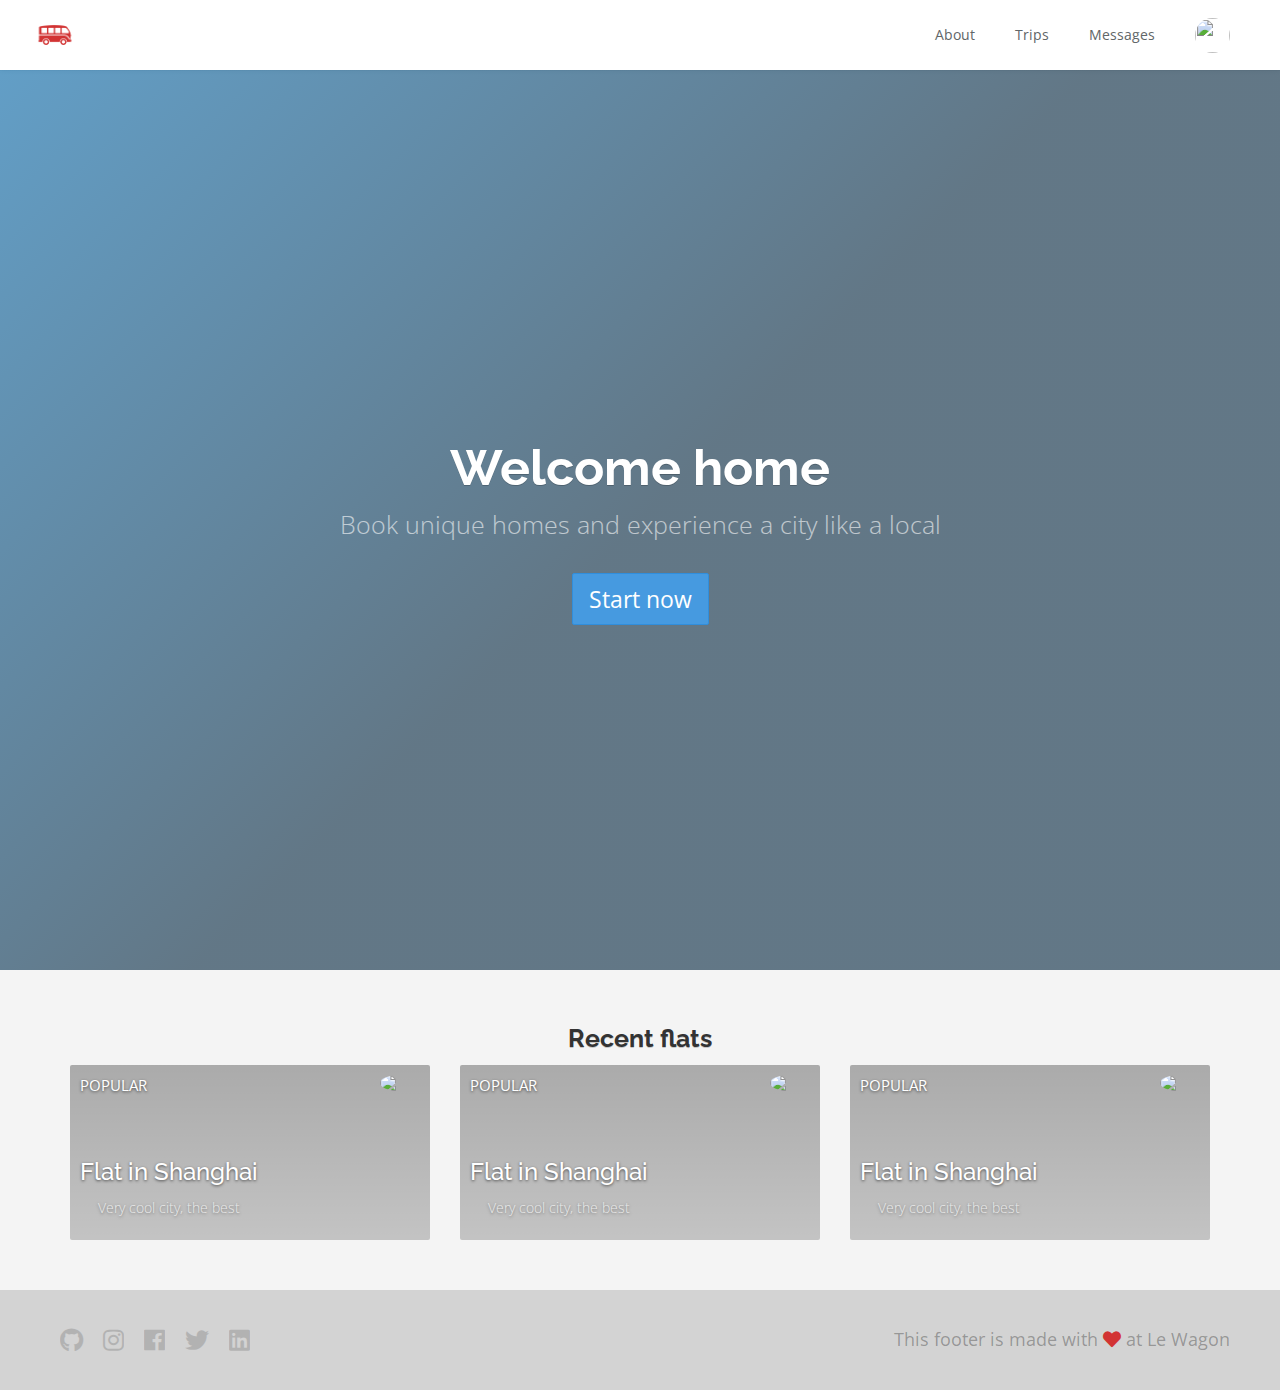
==== commit 8cf1fb18: "Automated commit at 2018-10-08 11:55:01 UTC by middleman-deploy 2.0.0-alpha" ====
--- a/index.html
+++ b/index.html
@@ -7,20 +7,112 @@
           content="width=device-width, initial-scale=1, shrink-to-fit=no">
     <!-- Use the title from a page's frontmatter if it has one -->
     <title>Le Wagon - Middleman</title>
-    <link href="stylesheets/application-e2bb498c.css" rel="stylesheet" />
+    <link href="stylesheets/application-d5e61598.css" rel="stylesheet" />
     <script src="javascripts/application-93de88c9.js"></script>
     <link href="images/favicon-f15af148.png" rel="icon" type="image/png" />
   </head>
   <body>
-    <div id="home">
-  <div class="home-content">
-    <img src="images/logo-acc9c0ec.png" width="200" alt="Logo" />
-    <p>
-      Middleman is now running!
-    </p>
-    <p class="about">
-      <a href="about.html">More about this template</a>
-    </p>
+    <div class="navbar-wagon">
+  <!-- Logo -->
+  <a href="/" class="navbar-wagon-brand">
+    <img src="images/logo-acc9c0ec.png" alt="logo">
+  </a>
+
+  <!-- Right Navigation -->
+  <div class="navbar-wagon-right hidden-xs hidden-sm">
+
+    <a href="about.html" class="navbar-wagon-item navbar-wagon-link">About</a>
+    <a href="" class="navbar-wagon-item navbar-wagon-link">Trips</a>
+    <a href="" class="navbar-wagon-item navbar-wagon-link">Messages</a>
+
+    <!-- Profile picture with dropdown list -->
+    <div class="navbar-wagon-item">
+      <div class="dropdown">
+        <img src="https://kitt.lewagon.com/placeholder/users/ssaunier" class="avatar dropdown-toggle" id="navbar-wagon-menu" data-toggle="dropdown">
+        <ul class="dropdown-menu dropdown-menu-right navbar-wagon-dropdown-menu">
+          <li><a href="#">Profile</a></li>
+          <li><a href="#">Dashboard</a></li>
+          <li><a href="#">Log Out</a></li>
+        </ul>
+      </div>
+    </div>
+  </div>
+
+  <!-- Dropdown appearing on mobile only -->
+  <div class="navbar-wagon-item hidden-md hidden-lg">
+    <div class="dropdown">
+      <i class="fa fa-bars dropdown-toggle" data-toggle="dropdown"></i>
+      <ul class="dropdown-menu dropdown-menu-right navbar-wagon-dropdown-menu">
+        <li><a href="#">Host</a></li>
+        <li><a href="#">Trips</a></li>
+        <li><a href="#">Messagese</a></li>
+      </ul>
+    </div>
+  </div>
+</div>
+
+     <div class="banner" style="background-image: linear-gradient(-225deg, rgba(0,101,168,0.6) 0%, rgba(0,36,61,0.6) 50%), url('https://kitt.lewagon.com/placeholder/cities/berlin');">
+  <div class="banner-content">
+    <h1>Welcome home</h1>
+    <p>Book unique homes and experience a city like a local</p>
+    <a class="btn btn-primary btn-lg">Start now</a>
+  </div>
+</div>
+
+
+<div class="container">
+   <h1>Recent flats</h1>
+  <div class="row">
+    <div class="col-xs-12 col-sm-4">
+      <div class="card" style="background-image: linear-gradient(rgba(0,0,0,0.3), rgba(0,0,0,0.2)), url('https://kitt.lewagon.com/placeholder/cities/shanghai');">
+  <div class="card-category">Popular</div>
+  <div class="card-description">
+    <h2>Flat in Shanghai</h2>
+    <p>Very cool city, the best</p>
+  </div>
+  <img class="card-user" src="https://kitt.lewagon.com/placeholder/users/tgenaitay">
+  <a class="card-link" href="#" ></a>
+</div>
+
+    </div>
+    <div class="col-xs-12 col-sm-4">
+      <div class="card" style="background-image: linear-gradient(rgba(0,0,0,0.3), rgba(0,0,0,0.2)), url('https://kitt.lewagon.com/placeholder/cities/shanghai');">
+  <div class="card-category">Popular</div>
+  <div class="card-description">
+    <h2>Flat in Shanghai</h2>
+    <p>Very cool city, the best</p>
+  </div>
+  <img class="card-user" src="https://kitt.lewagon.com/placeholder/users/tgenaitay">
+  <a class="card-link" href="#" ></a>
+</div>
+
+    </div>
+    <div class="col-xs-12 col-sm-4">
+      <div class="card" style="background-image: linear-gradient(rgba(0,0,0,0.3), rgba(0,0,0,0.2)), url('https://kitt.lewagon.com/placeholder/cities/shanghai');">
+  <div class="card-category">Popular</div>
+  <div class="card-description">
+    <h2>Flat in Shanghai</h2>
+    <p>Very cool city, the best</p>
+  </div>
+  <img class="card-user" src="https://kitt.lewagon.com/placeholder/users/tgenaitay">
+  <a class="card-link" href="#" ></a>
+</div>
+
+    </div>
+  </div>
+</div>
+
+
+    <div class="footer">
+  <div class="footer-links">
+    <a href="#"><i class="fab fa-github"></i></a>
+    <a href="#"><i class="fab fa-instagram"></i></a>
+    <a href="#"><i class="fab fa-facebook"></i></a>
+    <a href="#"><i class="fab fa-twitter"></i></a>
+    <a href="#"><i class="fab fa-linkedin"></i></a>
+  </div>
+  <div class="footer-copyright">
+    This footer is made with <i class="fa fa-heart"></i> at Le Wagon
   </div>
 </div>
 
--- a/stylesheets/application-d5e61598.css
+++ b/stylesheets/application-d5e61598.css
@@ -0,0 +1,8 @@
+@import url("https://fonts.googleapis.com/css?family=Open+Sans:400,300,700|Raleway:400,100,300,700,500");/*!
+ * Bootstrap v3.3.7 (http://getbootstrap.com)
+ * Copyright 2011-2016 Twitter, Inc.
+ * Licensed under MIT (https://github.com/twbs/bootstrap/blob/master/LICENSE)
+ *//*! normalize.css v3.0.3 | MIT License | github.com/necolas/normalize.css */html{font-family:sans-serif;-ms-text-size-adjust:100%;-webkit-text-size-adjust:100%}body{margin:0}article,aside,details,figcaption,figure,footer,header,hgroup,main,menu,nav,section,summary{display:block}audio,canvas,progress,video{display:inline-block;vertical-align:baseline}audio:not([controls]){display:none;height:0}[hidden],template{display:none}a{background-color:transparent}a:active,a:hover{outline:0}abbr[title]{border-bottom:1px dotted}b,strong{font-weight:bold}dfn{font-style:italic}h1{font-size:2em;margin:0.67em 0}mark{background:#ff0;color:#000}small{font-size:80%}sub,sup{font-size:75%;line-height:0;position:relative;vertical-align:baseline}sup{top:-0.5em}sub{bottom:-0.25em}img{border:0}svg:not(:root){overflow:hidden}figure{margin:1em 40px}hr{-webkit-box-sizing:content-box;box-sizing:content-box;height:0}pre{overflow:auto}code,kbd,pre,samp{font-family:monospace, monospace;font-size:1em}button,input,optgroup,select,textarea{color:inherit;font:inherit;margin:0}button{overflow:visible}button,select{text-transform:none}button,html input[type="button"],input[type="reset"],input[type="submit"]{-webkit-appearance:button;cursor:pointer}button[disabled],html input[disabled]{cursor:default}button::-moz-focus-inner,input::-moz-focus-inner{border:0;padding:0}input{line-height:normal}input[type="checkbox"],input[type="radio"]{-webkit-box-sizing:border-box;box-sizing:border-box;padding:0}input[type="number"]::-webkit-inner-spin-button,input[type="number"]::-webkit-outer-spin-button{height:auto}input[type="search"]{-webkit-appearance:textfield;-webkit-box-sizing:content-box;box-sizing:content-box}input[type="search"]::-webkit-search-cancel-button,input[type="search"]::-webkit-search-decoration{-webkit-appearance:none}fieldset{border:1px solid #c0c0c0;margin:0 2px;padding:0.35em 0.625em 0.75em}legend{border:0;padding:0}textarea{overflow:auto}optgroup{font-weight:bold}table{border-collapse:collapse;border-spacing:0}td,th{padding:0}/*! Source: https://github.com/h5bp/html5-boilerplate/blob/master/src/css/main.css */@media print{*,*:before,*:after{background:transparent !important;color:#000 !important;-webkit-box-shadow:none !important;box-shadow:none !important;text-shadow:none !important}a,a:visited{text-decoration:underline}a[href]:after{content:" (" attr(href) ")"}abbr[title]:after{content:" (" attr(title) ")"}a[href^="#"]:after,a[href^="javascript:"]:after{content:""}pre,blockquote{border:1px solid #999;page-break-inside:avoid}thead{display:table-header-group}tr,img{page-break-inside:avoid}img{max-width:100% !important}p,h2,h3{orphans:3;widows:3}h2,h3{page-break-after:avoid}.navbar{display:none}.btn>.caret,.dropup>.btn>.caret{border-top-color:#000 !important}.label{border:1px solid #000}.table{border-collapse:collapse !important}.table td,.table th{background-color:#fff !important}.table-bordered th,.table-bordered td{border:1px solid #ddd !important}}@font-face{font-family:'Glyphicons Halflings';src:url("../assets/bootstrap/glyphicons-halflings-regular-86b6f62b.eot");src:url("../assets/bootstrap/glyphicons-halflings-regular-86b6f62b.eot?#iefix") format("embedded-opentype"),url("../assets/bootstrap/glyphicons-halflings-regular-ca35b697.woff2") format("woff2"),url("../assets/bootstrap/glyphicons-halflings-regular-278e49a8.woff") format("woff"),url("../assets/bootstrap/glyphicons-halflings-regular-44bc1850.ttf") format("truetype"),url("../assets/bootstrap/glyphicons-halflings-regular-de51a849.svg#glyphicons_halflingsregular") format("svg")}.glyphicon{position:relative;top:1px;display:inline-block;font-family:'Glyphicons Halflings';font-style:normal;font-weight:normal;line-height:1;-webkit-font-smoothing:antialiased;-moz-osx-font-smoothing:grayscale}.glyphicon-asterisk:before{content:"\002a"}.glyphicon-plus:before{content:"\002b"}.glyphicon-euro:before,.glyphicon-eur:before{content:"\20ac"}.glyphicon-minus:before{content:"\2212"}.glyphicon-cloud:before{content:"\2601"}.glyphicon-envelope:before{content:"\2709"}.glyphicon-pencil:before{content:"\270f"}.glyphicon-glass:before{content:"\e001"}.glyphicon-music:before{content:"\e002"}.glyphicon-search:before{content:"\e003"}.glyphicon-heart:before{content:"\e005"}.glyphicon-star:before{content:"\e006"}.glyphicon-star-empty:before{content:"\e007"}.glyphicon-user:before{content:"\e008"}.glyphicon-film:before{content:"\e009"}.glyphicon-th-large:before{content:"\e010"}.glyphicon-th:before{content:"\e011"}.glyphicon-th-list:before{content:"\e012"}.glyphicon-ok:before{content:"\e013"}.glyphicon-remove:before{content:"\e014"}.glyphicon-zoom-in:before{content:"\e015"}.glyphicon-zoom-out:before{content:"\e016"}.glyphicon-off:before{content:"\e017"}.glyphicon-signal:before{content:"\e018"}.glyphicon-cog:before{content:"\e019"}.glyphicon-trash:before{content:"\e020"}.glyphicon-home:before{content:"\e021"}.glyphicon-file:before{content:"\e022"}.glyphicon-time:before{content:"\e023"}.glyphicon-road:before{content:"\e024"}.glyphicon-download-alt:before{content:"\e025"}.glyphicon-download:before{content:"\e026"}.glyphicon-upload:before{content:"\e027"}.glyphicon-inbox:before{content:"\e028"}.glyphicon-play-circle:before{content:"\e029"}.glyphicon-repeat:before{content:"\e030"}.glyphicon-refresh:before{content:"\e031"}.glyphicon-list-alt:before{content:"\e032"}.glyphicon-lock:before{content:"\e033"}.glyphicon-flag:before{content:"\e034"}.glyphicon-headphones:before{content:"\e035"}.glyphicon-volume-off:before{content:"\e036"}.glyphicon-volume-down:before{content:"\e037"}.glyphicon-volume-up:before{content:"\e038"}.glyphicon-qrcode:before{content:"\e039"}.glyphicon-barcode:before{content:"\e040"}.glyphicon-tag:before{content:"\e041"}.glyphicon-tags:before{content:"\e042"}.glyphicon-book:before{content:"\e043"}.glyphicon-bookmark:before{content:"\e044"}.glyphicon-print:before{content:"\e045"}.glyphicon-camera:before{content:"\e046"}.glyphicon-font:before{content:"\e047"}.glyphicon-bold:before{content:"\e048"}.glyphicon-italic:before{content:"\e049"}.glyphicon-text-height:before{content:"\e050"}.glyphicon-text-width:before{content:"\e051"}.glyphicon-align-left:before{content:"\e052"}.glyphicon-align-center:before{content:"\e053"}.glyphicon-align-right:before{content:"\e054"}.glyphicon-align-justify:before{content:"\e055"}.glyphicon-list:before{content:"\e056"}.glyphicon-indent-left:before{content:"\e057"}.glyphicon-indent-right:before{content:"\e058"}.glyphicon-facetime-video:before{content:"\e059"}.glyphicon-picture:before{content:"\e060"}.glyphicon-map-marker:before{content:"\e062"}.glyphicon-adjust:before{content:"\e063"}.glyphicon-tint:before{content:"\e064"}.glyphicon-edit:before{content:"\e065"}.glyphicon-share:before{content:"\e066"}.glyphicon-check:before{content:"\e067"}.glyphicon-move:before{content:"\e068"}.glyphicon-step-backward:before{content:"\e069"}.glyphicon-fast-backward:before{content:"\e070"}.glyphicon-backward:before{content:"\e071"}.glyphicon-play:before{content:"\e072"}.glyphicon-pause:before{content:"\e073"}.glyphicon-stop:before{content:"\e074"}.glyphicon-forward:before{content:"\e075"}.glyphicon-fast-forward:before{content:"\e076"}.glyphicon-step-forward:before{content:"\e077"}.glyphicon-eject:before{content:"\e078"}.glyphicon-chevron-left:before{content:"\e079"}.glyphicon-chevron-right:before{content:"\e080"}.glyphicon-plus-sign:before{content:"\e081"}.glyphicon-minus-sign:before{content:"\e082"}.glyphicon-remove-sign:before{content:"\e083"}.glyphicon-ok-sign:before{content:"\e084"}.glyphicon-question-sign:before{content:"\e085"}.glyphicon-info-sign:before{content:"\e086"}.glyphicon-screenshot:before{content:"\e087"}.glyphicon-remove-circle:before{content:"\e088"}.glyphicon-ok-circle:before{content:"\e089"}.glyphicon-ban-circle:before{content:"\e090"}.glyphicon-arrow-left:before{content:"\e091"}.glyphicon-arrow-right:before{content:"\e092"}.glyphicon-arrow-up:before{content:"\e093"}.glyphicon-arrow-down:before{content:"\e094"}.glyphicon-share-alt:before{content:"\e095"}.glyphicon-resize-full:before{content:"\e096"}.glyphicon-resize-small:before{content:"\e097"}.glyphicon-exclamation-sign:before{content:"\e101"}.glyphicon-gift:before{content:"\e102"}.glyphicon-leaf:before{content:"\e103"}.glyphicon-fire:before{content:"\e104"}.glyphicon-eye-open:before{content:"\e105"}.glyphicon-eye-close:before{content:"\e106"}.glyphicon-warning-sign:before{content:"\e107"}.glyphicon-plane:before{content:"\e108"}.glyphicon-calendar:before{content:"\e109"}.glyphicon-random:before{content:"\e110"}.glyphicon-comment:before{content:"\e111"}.glyphicon-magnet:before{content:"\e112"}.glyphicon-chevron-up:before{content:"\e113"}.glyphicon-chevron-down:before{content:"\e114"}.glyphicon-retweet:before{content:"\e115"}.glyphicon-shopping-cart:before{content:"\e116"}.glyphicon-folder-close:before{content:"\e117"}.glyphicon-folder-open:before{content:"\e118"}.glyphicon-resize-vertical:before{content:"\e119"}.glyphicon-resize-horizontal:before{content:"\e120"}.glyphicon-hdd:before{content:"\e121"}.glyphicon-bullhorn:before{content:"\e122"}.glyphicon-bell:before{content:"\e123"}.glyphicon-certificate:before{content:"\e124"}.glyphicon-thumbs-up:before{content:"\e125"}.glyphicon-thumbs-down:before{content:"\e126"}.glyphicon-hand-right:before{content:"\e127"}.glyphicon-hand-left:before{content:"\e128"}.glyphicon-hand-up:before{content:"\e129"}.glyphicon-hand-down:before{content:"\e130"}.glyphicon-circle-arrow-right:before{content:"\e131"}.glyphicon-circle-arrow-left:before{content:"\e132"}.glyphicon-circle-arrow-up:before{content:"\e133"}.glyphicon-circle-arrow-down:before{content:"\e134"}.glyphicon-globe:before{content:"\e135"}.glyphicon-wrench:before{content:"\e136"}.glyphicon-tasks:before{content:"\e137"}.glyphicon-filter:before{content:"\e138"}.glyphicon-briefcase:before{content:"\e139"}.glyphicon-fullscreen:before{content:"\e140"}.glyphicon-dashboard:before{content:"\e141"}.glyphicon-paperclip:before{content:"\e142"}.glyphicon-heart-empty:before{content:"\e143"}.glyphicon-link:before{content:"\e144"}.glyphicon-phone:before{content:"\e145"}.glyphicon-pushpin:before{content:"\e146"}.glyphicon-usd:before{content:"\e148"}.glyphicon-gbp:before{content:"\e149"}.glyphicon-sort:before{content:"\e150"}.glyphicon-sort-by-alphabet:before{content:"\e151"}.glyphicon-sort-by-alphabet-alt:before{content:"\e152"}.glyphicon-sort-by-order:before{content:"\e153"}.glyphicon-sort-by-order-alt:before{content:"\e154"}.glyphicon-sort-by-attributes:before{content:"\e155"}.glyphicon-sort-by-attributes-alt:before{content:"\e156"}.glyphicon-unchecked:before{content:"\e157"}.glyphicon-expand:before{content:"\e158"}.glyphicon-collapse-down:before{content:"\e159"}.glyphicon-collapse-up:before{content:"\e160"}.glyphicon-log-in:before{content:"\e161"}.glyphicon-flash:before{content:"\e162"}.glyphicon-log-out:before{content:"\e163"}.glyphicon-new-window:before{content:"\e164"}.glyphicon-record:before{content:"\e165"}.glyphicon-save:before{content:"\e166"}.glyphicon-open:before{content:"\e167"}.glyphicon-saved:before{content:"\e168"}.glyphicon-import:before{content:"\e169"}.glyphicon-export:before{content:"\e170"}.glyphicon-send:before{content:"\e171"}.glyphicon-floppy-disk:before{content:"\e172"}.glyphicon-floppy-saved:before{content:"\e173"}.glyphicon-floppy-remove:before{content:"\e174"}.glyphicon-floppy-save:before{content:"\e175"}.glyphicon-floppy-open:before{content:"\e176"}.glyphicon-credit-card:before{content:"\e177"}.glyphicon-transfer:before{content:"\e178"}.glyphicon-cutlery:before{content:"\e179"}.glyphicon-header:before{content:"\e180"}.glyphicon-compressed:before{content:"\e181"}.glyphicon-earphone:before{content:"\e182"}.glyphicon-phone-alt:before{content:"\e183"}.glyphicon-tower:before{content:"\e184"}.glyphicon-stats:before{content:"\e185"}.glyphicon-sd-video:before{content:"\e186"}.glyphicon-hd-video:before{content:"\e187"}.glyphicon-subtitles:before{content:"\e188"}.glyphicon-sound-stereo:before{content:"\e189"}.glyphicon-sound-dolby:before{content:"\e190"}.glyphicon-sound-5-1:before{content:"\e191"}.glyphicon-sound-6-1:before{content:"\e192"}.glyphicon-sound-7-1:before{content:"\e193"}.glyphicon-copyright-mark:before{content:"\e194"}.glyphicon-registration-mark:before{content:"\e195"}.glyphicon-cloud-download:before{content:"\e197"}.glyphicon-cloud-upload:before{content:"\e198"}.glyphicon-tree-conifer:before{content:"\e199"}.glyphicon-tree-deciduous:before{content:"\e200"}.glyphicon-cd:before{content:"\e201"}.glyphicon-save-file:before{content:"\e202"}.glyphicon-open-file:before{content:"\e203"}.glyphicon-level-up:before{content:"\e204"}.glyphicon-copy:before{content:"\e205"}.glyphicon-paste:before{content:"\e206"}.glyphicon-alert:before{content:"\e209"}.glyphicon-equalizer:before{content:"\e210"}.glyphicon-king:before{content:"\e211"}.glyphicon-queen:before{content:"\e212"}.glyphicon-pawn:before{content:"\e213"}.glyphicon-bishop:before{content:"\e214"}.glyphicon-knight:before{content:"\e215"}.glyphicon-baby-formula:before{content:"\e216"}.glyphicon-tent:before{content:"\26fa"}.glyphicon-blackboard:before{content:"\e218"}.glyphicon-bed:before{content:"\e219"}.glyphicon-apple:before{content:"\f8ff"}.glyphicon-erase:before{content:"\e221"}.glyphicon-hourglass:before{content:"\231b"}.glyphicon-lamp:before{content:"\e223"}.glyphicon-duplicate:before{content:"\e224"}.glyphicon-piggy-bank:before{content:"\e225"}.glyphicon-scissors:before{content:"\e226"}.glyphicon-bitcoin:before{content:"\e227"}.glyphicon-btc:before{content:"\e227"}.glyphicon-xbt:before{content:"\e227"}.glyphicon-yen:before{content:"\00a5"}.glyphicon-jpy:before{content:"\00a5"}.glyphicon-ruble:before{content:"\20bd"}.glyphicon-rub:before{content:"\20bd"}.glyphicon-scale:before{content:"\e230"}.glyphicon-ice-lolly:before{content:"\e231"}.glyphicon-ice-lolly-tasted:before{content:"\e232"}.glyphicon-education:before{content:"\e233"}.glyphicon-option-horizontal:before{content:"\e234"}.glyphicon-option-vertical:before{content:"\e235"}.glyphicon-menu-hamburger:before{content:"\e236"}.glyphicon-modal-window:before{content:"\e237"}.glyphicon-oil:before{content:"\e238"}.glyphicon-grain:before{content:"\e239"}.glyphicon-sunglasses:before{content:"\e240"}.glyphicon-text-size:before{content:"\e241"}.glyphicon-text-color:before{content:"\e242"}.glyphicon-text-background:before{content:"\e243"}.glyphicon-object-align-top:before{content:"\e244"}.glyphicon-object-align-bottom:before{content:"\e245"}.glyphicon-object-align-horizontal:before{content:"\e246"}.glyphicon-object-align-left:before{content:"\e247"}.glyphicon-object-align-vertical:before{content:"\e248"}.glyphicon-object-align-right:before{content:"\e249"}.glyphicon-triangle-right:before{content:"\e250"}.glyphicon-triangle-left:before{content:"\e251"}.glyphicon-triangle-bottom:before{content:"\e252"}.glyphicon-triangle-top:before{content:"\e253"}.glyphicon-console:before{content:"\e254"}.glyphicon-superscript:before{content:"\e255"}.glyphicon-subscript:before{content:"\e256"}.glyphicon-menu-left:before{content:"\e257"}.glyphicon-menu-right:before{content:"\e258"}.glyphicon-menu-down:before{content:"\e259"}.glyphicon-menu-up:before{content:"\e260"}*{-webkit-box-sizing:border-box;box-sizing:border-box}*:before,*:after{-webkit-box-sizing:border-box;box-sizing:border-box}html{font-size:10px;-webkit-tap-highlight-color:transparent}body{font-family:"Open Sans", "Helvetica", "sans-serif";font-size:18px;line-height:1.42857143;color:#333333;background-color:#F4F4F4}input,button,select,textarea{font-family:inherit;font-size:inherit;line-height:inherit}a{color:#469AE0;text-decoration:none}a:hover,a:focus{color:#1f74ba;text-decoration:underline}a:focus{outline:5px auto -webkit-focus-ring-color;outline-offset:-2px}figure{margin:0}img{vertical-align:middle}.img-responsive{display:block;max-width:100%;height:auto}.img-rounded{border-radius:2px}.img-thumbnail{padding:4px;line-height:1.42857143;background-color:#F4F4F4;border:1px solid #ddd;border-radius:2px;-webkit-transition:all 0.2s ease-in-out;transition:all 0.2s ease-in-out;display:inline-block;max-width:100%;height:auto}.img-circle{border-radius:50%}hr{margin-top:25px;margin-bottom:25px;border:0;border-top:1px solid #eeeeee}.sr-only{position:absolute;width:1px;height:1px;margin:-1px;padding:0;overflow:hidden;clip:rect(0, 0, 0, 0);border:0}.sr-only-focusable:active,.sr-only-focusable:focus{position:static;width:auto;height:auto;margin:0;overflow:visible;clip:auto}[role="button"]{cursor:pointer}h1,h2,h3,h4,h5,h6,.h1,.h2,.h3,.h4,.h5,.h6{font-family:"Raleway", "Helvetica", "sans-serif";font-weight:500;line-height:1.1;color:inherit}h1 small,h1 .small,h2 small,h2 .small,h3 small,h3 .small,h4 small,h4 .small,h5 small,h5 .small,h6 small,h6 .small,.h1 small,.h1 .small,.h2 small,.h2 .small,.h3 small,.h3 .small,.h4 small,.h4 .small,.h5 small,.h5 .small,.h6 small,.h6 .small{font-weight:normal;line-height:1;color:#777777}h1,.h1,h2,.h2,h3,.h3{margin-top:25px;margin-bottom:12.5px}h1 small,h1 .small,.h1 small,.h1 .small,h2 small,h2 .small,.h2 small,.h2 .small,h3 small,h3 .small,.h3 small,.h3 .small{font-size:65%}h4,.h4,h5,.h5,h6,.h6{margin-top:12.5px;margin-bottom:12.5px}h4 small,h4 .small,.h4 small,.h4 .small,h5 small,h5 .small,.h5 small,.h5 .small,h6 small,h6 .small,.h6 small,.h6 .small{font-size:75%}h1,.h1{font-size:46px}h2,.h2{font-size:38px}h3,.h3{font-size:31px}h4,.h4{font-size:23px}h5,.h5{font-size:18px}h6,.h6{font-size:16px}p{margin:0 0 12.5px}.lead{margin-bottom:25px;font-size:20px;font-weight:300;line-height:1.4}@media (min-width: 768px){.lead{font-size:27px}}small,.small{font-size:88%}mark,.mark{background-color:#fcf8e3;padding:.2em}.text-left{text-align:left}.text-right{text-align:right}.text-center{text-align:center}.text-justify{text-align:justify}.text-nowrap{white-space:nowrap}.text-lowercase{text-transform:lowercase}.text-uppercase,.initialism{text-transform:uppercase}.text-capitalize{text-transform:capitalize}.text-muted{color:#777777}.text-primary{color:#469AE0}a.text-primary:hover,a.text-primary:focus{color:#2381d0}.text-success{color:#3c763d}a.text-success:hover,a.text-success:focus{color:#2b542c}.text-info{color:#31708f}a.text-info:hover,a.text-info:focus{color:#245269}.text-warning{color:#8a6d3b}a.text-warning:hover,a.text-warning:focus{color:#66512c}.text-danger{color:#a94442}a.text-danger:hover,a.text-danger:focus{color:#843534}.bg-primary{color:#fff}.bg-primary{background-color:#469AE0}a.bg-primary:hover,a.bg-primary:focus{background-color:#2381d0}.bg-success{background-color:#dff0d8}a.bg-success:hover,a.bg-success:focus{background-color:#c1e2b3}.bg-info{background-color:#d9edf7}a.bg-info:hover,a.bg-info:focus{background-color:#afd9ee}.bg-warning{background-color:#fcf8e3}a.bg-warning:hover,a.bg-warning:focus{background-color:#f7ecb5}.bg-danger{background-color:#f2dede}a.bg-danger:hover,a.bg-danger:focus{background-color:#e4b9b9}.page-header{padding-bottom:11.5px;margin:50px 0 25px;border-bottom:1px solid #eeeeee}ul,ol{margin-top:0;margin-bottom:12.5px}ul ul,ul ol,ol ul,ol ol{margin-bottom:0}.list-unstyled{padding-left:0;list-style:none}.list-inline{padding-left:0;list-style:none;margin-left:-5px}.list-inline>li{display:inline-block;padding-left:5px;padding-right:5px}dl{margin-top:0;margin-bottom:25px}dt,dd{line-height:1.42857143}dt{font-weight:bold}dd{margin-left:0}.dl-horizontal dd:before,.dl-horizontal dd:after{content:" ";display:table}.dl-horizontal dd:after{clear:both}@media (min-width: 768px){.dl-horizontal dt{float:left;width:160px;clear:left;text-align:right;overflow:hidden;text-overflow:ellipsis;white-space:nowrap}.dl-horizontal dd{margin-left:180px}}abbr[title],abbr[data-original-title]{cursor:help;border-bottom:1px dotted #777777}.initialism{font-size:90%}blockquote{padding:12.5px 25px;margin:0 0 25px;font-size:22.5px;border-left:5px solid #eeeeee}blockquote p:last-child,blockquote ul:last-child,blockquote ol:last-child{margin-bottom:0}blockquote footer,blockquote small,blockquote .small{display:block;font-size:80%;line-height:1.42857143;color:#777777}blockquote footer:before,blockquote small:before,blockquote .small:before{content:'\2014 \00A0'}.blockquote-reverse,blockquote.pull-right{padding-right:15px;padding-left:0;border-right:5px solid #eeeeee;border-left:0;text-align:right}.blockquote-reverse footer:before,.blockquote-reverse small:before,.blockquote-reverse .small:before,blockquote.pull-right footer:before,blockquote.pull-right small:before,blockquote.pull-right .small:before{content:''}.blockquote-reverse footer:after,.blockquote-reverse small:after,.blockquote-reverse .small:after,blockquote.pull-right footer:after,blockquote.pull-right small:after,blockquote.pull-right .small:after{content:'\00A0 \2014'}address{margin-bottom:25px;font-style:normal;line-height:1.42857143}code,kbd,pre,samp{font-family:Menlo, Monaco, Consolas, "Courier New", monospace}code{padding:2px 4px;font-size:90%;color:#c7254e;background-color:#f9f2f4;border-radius:2px}kbd{padding:2px 4px;font-size:90%;color:#fff;background-color:#333;border-radius:2px;-webkit-box-shadow:inset 0 -1px 0 rgba(0,0,0,0.25);box-shadow:inset 0 -1px 0 rgba(0,0,0,0.25)}kbd kbd{padding:0;font-size:100%;font-weight:bold;-webkit-box-shadow:none;box-shadow:none}pre{display:block;padding:12px;margin:0 0 12.5px;font-size:17px;line-height:1.42857143;word-break:break-all;word-wrap:break-word;color:#333333;background-color:#f5f5f5;border:1px solid #ccc;border-radius:2px}pre code{padding:0;font-size:inherit;color:inherit;white-space:pre-wrap;background-color:transparent;border-radius:0}.pre-scrollable{max-height:340px;overflow-y:scroll}.container{margin-right:auto;margin-left:auto;padding-left:15px;padding-right:15px}.container:before,.container:after{content:" ";display:table}.container:after{clear:both}@media (min-width: 768px){.container{width:750px}}@media (min-width: 992px){.container{width:970px}}@media (min-width: 1200px){.container{width:1170px}}.container-fluid{margin-right:auto;margin-left:auto;padding-left:15px;padding-right:15px}.container-fluid:before,.container-fluid:after{content:" ";display:table}.container-fluid:after{clear:both}.row{margin-left:-15px;margin-right:-15px}.row:before,.row:after{content:" ";display:table}.row:after{clear:both}.col-xs-1,.col-sm-1,.col-md-1,.col-lg-1,.col-xs-2,.col-sm-2,.col-md-2,.col-lg-2,.col-xs-3,.col-sm-3,.col-md-3,.col-lg-3,.col-xs-4,.col-sm-4,.col-md-4,.col-lg-4,.col-xs-5,.col-sm-5,.col-md-5,.col-lg-5,.col-xs-6,.col-sm-6,.col-md-6,.col-lg-6,.col-xs-7,.col-sm-7,.col-md-7,.col-lg-7,.col-xs-8,.col-sm-8,.col-md-8,.col-lg-8,.col-xs-9,.col-sm-9,.col-md-9,.col-lg-9,.col-xs-10,.col-sm-10,.col-md-10,.col-lg-10,.col-xs-11,.col-sm-11,.col-md-11,.col-lg-11,.col-xs-12,.col-sm-12,.col-md-12,.col-lg-12{position:relative;min-height:1px;padding-left:15px;padding-right:15px}.col-xs-1,.col-xs-2,.col-xs-3,.col-xs-4,.col-xs-5,.col-xs-6,.col-xs-7,.col-xs-8,.col-xs-9,.col-xs-10,.col-xs-11,.col-xs-12{float:left}.col-xs-1{width:8.33333333%}.col-xs-2{width:16.66666667%}.col-xs-3{width:25%}.col-xs-4{width:33.33333333%}.col-xs-5{width:41.66666667%}.col-xs-6{width:50%}.col-xs-7{width:58.33333333%}.col-xs-8{width:66.66666667%}.col-xs-9{width:75%}.col-xs-10{width:83.33333333%}.col-xs-11{width:91.66666667%}.col-xs-12{width:100%}.col-xs-pull-0{right:auto}.col-xs-pull-1{right:8.33333333%}.col-xs-pull-2{right:16.66666667%}.col-xs-pull-3{right:25%}.col-xs-pull-4{right:33.33333333%}.col-xs-pull-5{right:41.66666667%}.col-xs-pull-6{right:50%}.col-xs-pull-7{right:58.33333333%}.col-xs-pull-8{right:66.66666667%}.col-xs-pull-9{right:75%}.col-xs-pull-10{right:83.33333333%}.col-xs-pull-11{right:91.66666667%}.col-xs-pull-12{right:100%}.col-xs-push-0{left:auto}.col-xs-push-1{left:8.33333333%}.col-xs-push-2{left:16.66666667%}.col-xs-push-3{left:25%}.col-xs-push-4{left:33.33333333%}.col-xs-push-5{left:41.66666667%}.col-xs-push-6{left:50%}.col-xs-push-7{left:58.33333333%}.col-xs-push-8{left:66.66666667%}.col-xs-push-9{left:75%}.col-xs-push-10{left:83.33333333%}.col-xs-push-11{left:91.66666667%}.col-xs-push-12{left:100%}.col-xs-offset-0{margin-left:0%}.col-xs-offset-1{margin-left:8.33333333%}.col-xs-offset-2{margin-left:16.66666667%}.col-xs-offset-3{margin-left:25%}.col-xs-offset-4{margin-left:33.33333333%}.col-xs-offset-5{margin-left:41.66666667%}.col-xs-offset-6{margin-left:50%}.col-xs-offset-7{margin-left:58.33333333%}.col-xs-offset-8{margin-left:66.66666667%}.col-xs-offset-9{margin-left:75%}.col-xs-offset-10{margin-left:83.33333333%}.col-xs-offset-11{margin-left:91.66666667%}.col-xs-offset-12{margin-left:100%}@media (min-width: 768px){.col-sm-1,.col-sm-2,.col-sm-3,.col-sm-4,.col-sm-5,.col-sm-6,.col-sm-7,.col-sm-8,.col-sm-9,.col-sm-10,.col-sm-11,.col-sm-12{float:left}.col-sm-1{width:8.33333333%}.col-sm-2{width:16.66666667%}.col-sm-3{width:25%}.col-sm-4{width:33.33333333%}.col-sm-5{width:41.66666667%}.col-sm-6{width:50%}.col-sm-7{width:58.33333333%}.col-sm-8{width:66.66666667%}.col-sm-9{width:75%}.col-sm-10{width:83.33333333%}.col-sm-11{width:91.66666667%}.col-sm-12{width:100%}.col-sm-pull-0{right:auto}.col-sm-pull-1{right:8.33333333%}.col-sm-pull-2{right:16.66666667%}.col-sm-pull-3{right:25%}.col-sm-pull-4{right:33.33333333%}.col-sm-pull-5{right:41.66666667%}.col-sm-pull-6{right:50%}.col-sm-pull-7{right:58.33333333%}.col-sm-pull-8{right:66.66666667%}.col-sm-pull-9{right:75%}.col-sm-pull-10{right:83.33333333%}.col-sm-pull-11{right:91.66666667%}.col-sm-pull-12{right:100%}.col-sm-push-0{left:auto}.col-sm-push-1{left:8.33333333%}.col-sm-push-2{left:16.66666667%}.col-sm-push-3{left:25%}.col-sm-push-4{left:33.33333333%}.col-sm-push-5{left:41.66666667%}.col-sm-push-6{left:50%}.col-sm-push-7{left:58.33333333%}.col-sm-push-8{left:66.66666667%}.col-sm-push-9{left:75%}.col-sm-push-10{left:83.33333333%}.col-sm-push-11{left:91.66666667%}.col-sm-push-12{left:100%}.col-sm-offset-0{margin-left:0%}.col-sm-offset-1{margin-left:8.33333333%}.col-sm-offset-2{margin-left:16.66666667%}.col-sm-offset-3{margin-left:25%}.col-sm-offset-4{margin-left:33.33333333%}.col-sm-offset-5{margin-left:41.66666667%}.col-sm-offset-6{margin-left:50%}.col-sm-offset-7{margin-left:58.33333333%}.col-sm-offset-8{margin-left:66.66666667%}.col-sm-offset-9{margin-left:75%}.col-sm-offset-10{margin-left:83.33333333%}.col-sm-offset-11{margin-left:91.66666667%}.col-sm-offset-12{margin-left:100%}}@media (min-width: 992px){.col-md-1,.col-md-2,.col-md-3,.col-md-4,.col-md-5,.col-md-6,.col-md-7,.col-md-8,.col-md-9,.col-md-10,.col-md-11,.col-md-12{float:left}.col-md-1{width:8.33333333%}.col-md-2{width:16.66666667%}.col-md-3{width:25%}.col-md-4{width:33.33333333%}.col-md-5{width:41.66666667%}.col-md-6{width:50%}.col-md-7{width:58.33333333%}.col-md-8{width:66.66666667%}.col-md-9{width:75%}.col-md-10{width:83.33333333%}.col-md-11{width:91.66666667%}.col-md-12{width:100%}.col-md-pull-0{right:auto}.col-md-pull-1{right:8.33333333%}.col-md-pull-2{right:16.66666667%}.col-md-pull-3{right:25%}.col-md-pull-4{right:33.33333333%}.col-md-pull-5{right:41.66666667%}.col-md-pull-6{right:50%}.col-md-pull-7{right:58.33333333%}.col-md-pull-8{right:66.66666667%}.col-md-pull-9{right:75%}.col-md-pull-10{right:83.33333333%}.col-md-pull-11{right:91.66666667%}.col-md-pull-12{right:100%}.col-md-push-0{left:auto}.col-md-push-1{left:8.33333333%}.col-md-push-2{left:16.66666667%}.col-md-push-3{left:25%}.col-md-push-4{left:33.33333333%}.col-md-push-5{left:41.66666667%}.col-md-push-6{left:50%}.col-md-push-7{left:58.33333333%}.col-md-push-8{left:66.66666667%}.col-md-push-9{left:75%}.col-md-push-10{left:83.33333333%}.col-md-push-11{left:91.66666667%}.col-md-push-12{left:100%}.col-md-offset-0{margin-left:0%}.col-md-offset-1{margin-left:8.33333333%}.col-md-offset-2{margin-left:16.66666667%}.col-md-offset-3{margin-left:25%}.col-md-offset-4{margin-left:33.33333333%}.col-md-offset-5{margin-left:41.66666667%}.col-md-offset-6{margin-left:50%}.col-md-offset-7{margin-left:58.33333333%}.col-md-offset-8{margin-left:66.66666667%}.col-md-offset-9{margin-left:75%}.col-md-offset-10{margin-left:83.33333333%}.col-md-offset-11{margin-left:91.66666667%}.col-md-offset-12{margin-left:100%}}@media (min-width: 1200px){.col-lg-1,.col-lg-2,.col-lg-3,.col-lg-4,.col-lg-5,.col-lg-6,.col-lg-7,.col-lg-8,.col-lg-9,.col-lg-10,.col-lg-11,.col-lg-12{float:left}.col-lg-1{width:8.33333333%}.col-lg-2{width:16.66666667%}.col-lg-3{width:25%}.col-lg-4{width:33.33333333%}.col-lg-5{width:41.66666667%}.col-lg-6{width:50%}.col-lg-7{width:58.33333333%}.col-lg-8{width:66.66666667%}.col-lg-9{width:75%}.col-lg-10{width:83.33333333%}.col-lg-11{width:91.66666667%}.col-lg-12{width:100%}.col-lg-pull-0{right:auto}.col-lg-pull-1{right:8.33333333%}.col-lg-pull-2{right:16.66666667%}.col-lg-pull-3{right:25%}.col-lg-pull-4{right:33.33333333%}.col-lg-pull-5{right:41.66666667%}.col-lg-pull-6{right:50%}.col-lg-pull-7{right:58.33333333%}.col-lg-pull-8{right:66.66666667%}.col-lg-pull-9{right:75%}.col-lg-pull-10{right:83.33333333%}.col-lg-pull-11{right:91.66666667%}.col-lg-pull-12{right:100%}.col-lg-push-0{left:auto}.col-lg-push-1{left:8.33333333%}.col-lg-push-2{left:16.66666667%}.col-lg-push-3{left:25%}.col-lg-push-4{left:33.33333333%}.col-lg-push-5{left:41.66666667%}.col-lg-push-6{left:50%}.col-lg-push-7{left:58.33333333%}.col-lg-push-8{left:66.66666667%}.col-lg-push-9{left:75%}.col-lg-push-10{left:83.33333333%}.col-lg-push-11{left:91.66666667%}.col-lg-push-12{left:100%}.col-lg-offset-0{margin-left:0%}.col-lg-offset-1{margin-left:8.33333333%}.col-lg-offset-2{margin-left:16.66666667%}.col-lg-offset-3{margin-left:25%}.col-lg-offset-4{margin-left:33.33333333%}.col-lg-offset-5{margin-left:41.66666667%}.col-lg-offset-6{margin-left:50%}.col-lg-offset-7{margin-left:58.33333333%}.col-lg-offset-8{margin-left:66.66666667%}.col-lg-offset-9{margin-left:75%}.col-lg-offset-10{margin-left:83.33333333%}.col-lg-offset-11{margin-left:91.66666667%}.col-lg-offset-12{margin-left:100%}}table{background-color:transparent}caption{padding-top:8px;padding-bottom:8px;color:#777777;text-align:left}th{text-align:left}.table{width:100%;max-width:100%;margin-bottom:25px}.table>thead>tr>th,.table>thead>tr>td,.table>tbody>tr>th,.table>tbody>tr>td,.table>tfoot>tr>th,.table>tfoot>tr>td{padding:8px;line-height:1.42857143;vertical-align:top;border-top:1px solid #ddd}.table>thead>tr>th{vertical-align:bottom;border-bottom:2px solid #ddd}.table>caption+thead>tr:first-child>th,.table>caption+thead>tr:first-child>td,.table>colgroup+thead>tr:first-child>th,.table>colgroup+thead>tr:first-child>td,.table>thead:first-child>tr:first-child>th,.table>thead:first-child>tr:first-child>td{border-top:0}.table>tbody+tbody{border-top:2px solid #ddd}.table .table{background-color:#F4F4F4}.table-condensed>thead>tr>th,.table-condensed>thead>tr>td,.table-condensed>tbody>tr>th,.table-condensed>tbody>tr>td,.table-condensed>tfoot>tr>th,.table-condensed>tfoot>tr>td{padding:5px}.table-bordered{border:1px solid #ddd}.table-bordered>thead>tr>th,.table-bordered>thead>tr>td,.table-bordered>tbody>tr>th,.table-bordered>tbody>tr>td,.table-bordered>tfoot>tr>th,.table-bordered>tfoot>tr>td{border:1px solid #ddd}.table-bordered>thead>tr>th,.table-bordered>thead>tr>td{border-bottom-width:2px}.table-striped>tbody>tr:nth-of-type(odd){background-color:#f9f9f9}.table-hover>tbody>tr:hover{background-color:#f5f5f5}table col[class*="col-"]{position:static;float:none;display:table-column}table td[class*="col-"],table th[class*="col-"]{position:static;float:none;display:table-cell}.table>thead>tr>td.active,.table>thead>tr>th.active,.table>thead>tr.active>td,.table>thead>tr.active>th,.table>tbody>tr>td.active,.table>tbody>tr>th.active,.table>tbody>tr.active>td,.table>tbody>tr.active>th,.table>tfoot>tr>td.active,.table>tfoot>tr>th.active,.table>tfoot>tr.active>td,.table>tfoot>tr.active>th{background-color:#f5f5f5}.table-hover>tbody>tr>td.active:hover,.table-hover>tbody>tr>th.active:hover,.table-hover>tbody>tr.active:hover>td,.table-hover>tbody>tr:hover>.active,.table-hover>tbody>tr.active:hover>th{background-color:#e8e8e8}.table>thead>tr>td.success,.table>thead>tr>th.success,.table>thead>tr.success>td,.table>thead>tr.success>th,.table>tbody>tr>td.success,.table>tbody>tr>th.success,.table>tbody>tr.success>td,.table>tbody>tr.success>th,.table>tfoot>tr>td.success,.table>tfoot>tr>th.success,.table>tfoot>tr.success>td,.table>tfoot>tr.success>th{background-color:#dff0d8}.table-hover>tbody>tr>td.success:hover,.table-hover>tbody>tr>th.success:hover,.table-hover>tbody>tr.success:hover>td,.table-hover>tbody>tr:hover>.success,.table-hover>tbody>tr.success:hover>th{background-color:#d0e9c6}.table>thead>tr>td.info,.table>thead>tr>th.info,.table>thead>tr.info>td,.table>thead>tr.info>th,.table>tbody>tr>td.info,.table>tbody>tr>th.info,.table>tbody>tr.info>td,.table>tbody>tr.info>th,.table>tfoot>tr>td.info,.table>tfoot>tr>th.info,.table>tfoot>tr.info>td,.table>tfoot>tr.info>th{background-color:#d9edf7}.table-hover>tbody>tr>td.info:hover,.table-hover>tbody>tr>th.info:hover,.table-hover>tbody>tr.info:hover>td,.table-hover>tbody>tr:hover>.info,.table-hover>tbody>tr.info:hover>th{background-color:#c4e3f3}.table>thead>tr>td.warning,.table>thead>tr>th.warning,.table>thead>tr.warning>td,.table>thead>tr.warning>th,.table>tbody>tr>td.warning,.table>tbody>tr>th.warning,.table>tbody>tr.warning>td,.table>tbody>tr.warning>th,.table>tfoot>tr>td.warning,.table>tfoot>tr>th.warning,.table>tfoot>tr.warning>td,.table>tfoot>tr.warning>th{background-color:#fcf8e3}.table-hover>tbody>tr>td.warning:hover,.table-hover>tbody>tr>th.warning:hover,.table-hover>tbody>tr.warning:hover>td,.table-hover>tbody>tr:hover>.warning,.table-hover>tbody>tr.warning:hover>th{background-color:#faf2cc}.table>thead>tr>td.danger,.table>thead>tr>th.danger,.table>thead>tr.danger>td,.table>thead>tr.danger>th,.table>tbody>tr>td.danger,.table>tbody>tr>th.danger,.table>tbody>tr.danger>td,.table>tbody>tr.danger>th,.table>tfoot>tr>td.danger,.table>tfoot>tr>th.danger,.table>tfoot>tr.danger>td,.table>tfoot>tr.danger>th{background-color:#f2dede}.table-hover>tbody>tr>td.danger:hover,.table-hover>tbody>tr>th.danger:hover,.table-hover>tbody>tr.danger:hover>td,.table-hover>tbody>tr:hover>.danger,.table-hover>tbody>tr.danger:hover>th{background-color:#ebcccc}.table-responsive{overflow-x:auto;min-height:0.01%}@media screen and (max-width: 767px){.table-responsive{width:100%;margin-bottom:18.75px;overflow-y:hidden;-ms-overflow-style:-ms-autohiding-scrollbar;border:1px solid #ddd}.table-responsive>.table{margin-bottom:0}.table-responsive>.table>thead>tr>th,.table-responsive>.table>thead>tr>td,.table-responsive>.table>tbody>tr>th,.table-responsive>.table>tbody>tr>td,.table-responsive>.table>tfoot>tr>th,.table-responsive>.table>tfoot>tr>td{white-space:nowrap}.table-responsive>.table-bordered{border:0}.table-responsive>.table-bordered>thead>tr>th:first-child,.table-responsive>.table-bordered>thead>tr>td:first-child,.table-responsive>.table-bordered>tbody>tr>th:first-child,.table-responsive>.table-bordered>tbody>tr>td:first-child,.table-responsive>.table-bordered>tfoot>tr>th:first-child,.table-responsive>.table-bordered>tfoot>tr>td:first-child{border-left:0}.table-responsive>.table-bordered>thead>tr>th:last-child,.table-responsive>.table-bordered>thead>tr>td:last-child,.table-responsive>.table-bordered>tbody>tr>th:last-child,.table-responsive>.table-bordered>tbody>tr>td:last-child,.table-responsive>.table-bordered>tfoot>tr>th:last-child,.table-responsive>.table-bordered>tfoot>tr>td:last-child{border-right:0}.table-responsive>.table-bordered>tbody>tr:last-child>th,.table-responsive>.table-bordered>tbody>tr:last-child>td,.table-responsive>.table-bordered>tfoot>tr:last-child>th,.table-responsive>.table-bordered>tfoot>tr:last-child>td{border-bottom:0}}fieldset{padding:0;margin:0;border:0;min-width:0}legend{display:block;width:100%;padding:0;margin-bottom:25px;font-size:27px;line-height:inherit;color:#333333;border:0;border-bottom:1px solid #e5e5e5}label{display:inline-block;max-width:100%;margin-bottom:5px;font-weight:bold}input[type="search"]{-webkit-box-sizing:border-box;box-sizing:border-box}input[type="radio"],input[type="checkbox"]{margin:4px 0 0;margin-top:1px \9;line-height:normal}input[type="file"]{display:block}input[type="range"]{display:block;width:100%}select[multiple],select[size]{height:auto}input[type="file"]:focus,input[type="radio"]:focus,input[type="checkbox"]:focus{outline:5px auto -webkit-focus-ring-color;outline-offset:-2px}output{display:block;padding-top:7px;font-size:18px;line-height:1.42857143;color:#000000}.form-control{display:block;width:100%;height:39px;padding:6px 12px;font-size:18px;line-height:1.42857143;color:#000000;background-color:#fff;background-image:none;border:1px solid #ccc;border-radius:2px;-webkit-box-shadow:inset 0 1px 1px rgba(0,0,0,0.075);box-shadow:inset 0 1px 1px rgba(0,0,0,0.075);-webkit-transition:border-color ease-in-out 0.15s, box-shadow ease-in-out 0.15s;-webkit-transition:border-color ease-in-out 0.15s, -webkit-box-shadow ease-in-out 0.15s;transition:border-color ease-in-out 0.15s, -webkit-box-shadow ease-in-out 0.15s;transition:border-color ease-in-out 0.15s, box-shadow ease-in-out 0.15s;transition:border-color ease-in-out 0.15s, box-shadow ease-in-out 0.15s, -webkit-box-shadow ease-in-out 0.15s}.form-control:focus{border-color:#66afe9;outline:0;-webkit-box-shadow:inset 0 1px 1px rgba(0,0,0,0.075),0 0 8px rgba(102,175,233,0.6);box-shadow:inset 0 1px 1px rgba(0,0,0,0.075),0 0 8px rgba(102,175,233,0.6)}.form-control::-moz-placeholder{color:#999;opacity:1}.form-control:-ms-input-placeholder{color:#999}.form-control::-webkit-input-placeholder{color:#999}.form-control::-ms-expand{border:0;background-color:transparent}.form-control[disabled],.form-control[readonly],fieldset[disabled] .form-control{background-color:#eeeeee;opacity:1}.form-control[disabled],fieldset[disabled] .form-control{cursor:not-allowed}textarea.form-control{height:auto}input[type="search"]{-webkit-appearance:none}@media screen and (-webkit-min-device-pixel-ratio: 0){input[type="date"].form-control,input[type="time"].form-control,input[type="datetime-local"].form-control,input[type="month"].form-control{line-height:39px}input[type="date"].input-sm,.input-group-sm>input[type="date"].form-control,.input-group-sm>input[type="date"].input-group-addon,.input-group-sm>.input-group-btn>input[type="date"].btn,.input-group-sm input[type="date"],input[type="time"].input-sm,.input-group-sm>input[type="time"].form-control,.input-group-sm>input[type="time"].input-group-addon,.input-group-sm>.input-group-btn>input[type="time"].btn,.input-group-sm input[type="time"],input[type="datetime-local"].input-sm,.input-group-sm>input[type="datetime-local"].form-control,.input-group-sm>input[type="datetime-local"].input-group-addon,.input-group-sm>.input-group-btn>input[type="datetime-local"].btn,.input-group-sm input[type="datetime-local"],input[type="month"].input-sm,.input-group-sm>input[type="month"].form-control,.input-group-sm>input[type="month"].input-group-addon,.input-group-sm>.input-group-btn>input[type="month"].btn,.input-group-sm input[type="month"]{line-height:36px}input[type="date"].input-lg,.input-group-lg>input[type="date"].form-control,.input-group-lg>input[type="date"].input-group-addon,.input-group-lg>.input-group-btn>input[type="date"].btn,.input-group-lg input[type="date"],input[type="time"].input-lg,.input-group-lg>input[type="time"].form-control,.input-group-lg>input[type="time"].input-group-addon,.input-group-lg>.input-group-btn>input[type="time"].btn,.input-group-lg input[type="time"],input[type="datetime-local"].input-lg,.input-group-lg>input[type="datetime-local"].form-control,.input-group-lg>input[type="datetime-local"].input-group-addon,.input-group-lg>.input-group-btn>input[type="datetime-local"].btn,.input-group-lg input[type="datetime-local"],input[type="month"].input-lg,.input-group-lg>input[type="month"].form-control,.input-group-lg>input[type="month"].input-group-addon,.input-group-lg>.input-group-btn>input[type="month"].btn,.input-group-lg input[type="month"]{line-height:53px}}.form-group{margin-bottom:15px}.radio,.checkbox{position:relative;display:block;margin-top:10px;margin-bottom:10px}.radio label,.checkbox label{min-height:25px;padding-left:20px;margin-bottom:0;font-weight:normal;cursor:pointer}.radio input[type="radio"],.radio-inline input[type="radio"],.checkbox input[type="checkbox"],.checkbox-inline input[type="checkbox"]{position:absolute;margin-left:-20px;margin-top:4px \9}.radio+.radio,.checkbox+.checkbox{margin-top:-5px}.radio-inline,.checkbox-inline{position:relative;display:inline-block;padding-left:20px;margin-bottom:0;vertical-align:middle;font-weight:normal;cursor:pointer}.radio-inline+.radio-inline,.checkbox-inline+.checkbox-inline{margin-top:0;margin-left:10px}input[type="radio"][disabled],input[type="radio"].disabled,fieldset[disabled] input[type="radio"],input[type="checkbox"][disabled],input[type="checkbox"].disabled,fieldset[disabled] input[type="checkbox"]{cursor:not-allowed}.radio-inline.disabled,fieldset[disabled] .radio-inline,.checkbox-inline.disabled,fieldset[disabled] .checkbox-inline{cursor:not-allowed}.radio.disabled label,fieldset[disabled] .radio label,.checkbox.disabled label,fieldset[disabled] .checkbox label{cursor:not-allowed}.form-control-static{padding-top:7px;padding-bottom:7px;margin-bottom:0;min-height:43px}.form-control-static.input-lg,.input-group-lg>.form-control-static.form-control,.input-group-lg>.form-control-static.input-group-addon,.input-group-lg>.input-group-btn>.form-control-static.btn,.form-control-static.input-sm,.input-group-sm>.form-control-static.form-control,.input-group-sm>.form-control-static.input-group-addon,.input-group-sm>.input-group-btn>.form-control-static.btn{padding-left:0;padding-right:0}.input-sm,.input-group-sm>.form-control,.input-group-sm>.input-group-addon,.input-group-sm>.input-group-btn>.btn{height:36px;padding:5px 10px;font-size:16px;line-height:1.5;border-radius:2px}select.input-sm,.input-group-sm>select.form-control,.input-group-sm>select.input-group-addon,.input-group-sm>.input-group-btn>select.btn{height:36px;line-height:36px}textarea.input-sm,.input-group-sm>textarea.form-control,.input-group-sm>textarea.input-group-addon,.input-group-sm>.input-group-btn>textarea.btn,select[multiple].input-sm,.input-group-sm>select[multiple].form-control,.input-group-sm>select[multiple].input-group-addon,.input-group-sm>.input-group-btn>select[multiple].btn{height:auto}.form-group-sm .form-control{height:36px;padding:5px 10px;font-size:16px;line-height:1.5;border-radius:2px}.form-group-sm select.form-control{height:36px;line-height:36px}.form-group-sm textarea.form-control,.form-group-sm select[multiple].form-control{height:auto}.form-group-sm .form-control-static{height:36px;min-height:41px;padding:6px 10px;font-size:16px;line-height:1.5}.input-lg,.input-group-lg>.form-control,.input-group-lg>.input-group-addon,.input-group-lg>.input-group-btn>.btn{height:53px;padding:10px 16px;font-size:23px;line-height:1.3333333;border-radius:2px}select.input-lg,.input-group-lg>select.form-control,.input-group-lg>select.input-group-addon,.input-group-lg>.input-group-btn>select.btn{height:53px;line-height:53px}textarea.input-lg,.input-group-lg>textarea.form-control,.input-group-lg>textarea.input-group-addon,.input-group-lg>.input-group-btn>textarea.btn,select[multiple].input-lg,.input-group-lg>select[multiple].form-control,.input-group-lg>select[multiple].input-group-addon,.input-group-lg>.input-group-btn>select[multiple].btn{height:auto}.form-group-lg .form-control{height:53px;padding:10px 16px;font-size:23px;line-height:1.3333333;border-radius:2px}.form-group-lg select.form-control{height:53px;line-height:53px}.form-group-lg textarea.form-control,.form-group-lg select[multiple].form-control{height:auto}.form-group-lg .form-control-static{height:53px;min-height:48px;padding:11px 16px;font-size:23px;line-height:1.3333333}.has-feedback{position:relative}.has-feedback .form-control{padding-right:48.75px}.form-control-feedback{position:absolute;top:0;right:0;z-index:2;display:block;width:39px;height:39px;line-height:39px;text-align:center;pointer-events:none}.input-lg+.form-control-feedback,.input-group-lg>.form-control+.form-control-feedback,.input-group-lg>.input-group-addon+.form-control-feedback,.input-group-lg>.input-group-btn>.btn+.form-control-feedback,.input-group-lg+.form-control-feedback,.form-group-lg .form-control+.form-control-feedback{width:53px;height:53px;line-height:53px}.input-sm+.form-control-feedback,.input-group-sm>.form-control+.form-control-feedback,.input-group-sm>.input-group-addon+.form-control-feedback,.input-group-sm>.input-group-btn>.btn+.form-control-feedback,.input-group-sm+.form-control-feedback,.form-group-sm .form-control+.form-control-feedback{width:36px;height:36px;line-height:36px}.has-success .help-block,.has-success .control-label,.has-success .radio,.has-success .checkbox,.has-success .radio-inline,.has-success .checkbox-inline,.has-success.radio label,.has-success.checkbox label,.has-success.radio-inline label,.has-success.checkbox-inline label{color:#3c763d}.has-success .form-control{border-color:#3c763d;-webkit-box-shadow:inset 0 1px 1px rgba(0,0,0,0.075);box-shadow:inset 0 1px 1px rgba(0,0,0,0.075)}.has-success .form-control:focus{border-color:#2b542c;-webkit-box-shadow:inset 0 1px 1px rgba(0,0,0,0.075),0 0 6px #67b168;box-shadow:inset 0 1px 1px rgba(0,0,0,0.075),0 0 6px #67b168}.has-success .input-group-addon{color:#3c763d;border-color:#3c763d;background-color:#dff0d8}.has-success .form-control-feedback{color:#3c763d}.has-warning .help-block,.has-warning .control-label,.has-warning .radio,.has-warning .checkbox,.has-warning .radio-inline,.has-warning .checkbox-inline,.has-warning.radio label,.has-warning.checkbox label,.has-warning.radio-inline label,.has-warning.checkbox-inline label{color:#8a6d3b}.has-warning .form-control{border-color:#8a6d3b;-webkit-box-shadow:inset 0 1px 1px rgba(0,0,0,0.075);box-shadow:inset 0 1px 1px rgba(0,0,0,0.075)}.has-warning .form-control:focus{border-color:#66512c;-webkit-box-shadow:inset 0 1px 1px rgba(0,0,0,0.075),0 0 6px #c0a16b;box-shadow:inset 0 1px 1px rgba(0,0,0,0.075),0 0 6px #c0a16b}.has-warning .input-group-addon{color:#8a6d3b;border-color:#8a6d3b;background-color:#fcf8e3}.has-warning .form-control-feedback{color:#8a6d3b}.has-error .help-block,.has-error .control-label,.has-error .radio,.has-error .checkbox,.has-error .radio-inline,.has-error .checkbox-inline,.has-error.radio label,.has-error.checkbox label,.has-error.radio-inline label,.has-error.checkbox-inline label{color:#a94442}.has-error .form-control{border-color:#a94442;-webkit-box-shadow:inset 0 1px 1px rgba(0,0,0,0.075);box-shadow:inset 0 1px 1px rgba(0,0,0,0.075)}.has-error .form-control:focus{border-color:#843534;-webkit-box-shadow:inset 0 1px 1px rgba(0,0,0,0.075),0 0 6px #ce8483;box-shadow:inset 0 1px 1px rgba(0,0,0,0.075),0 0 6px #ce8483}.has-error .input-group-addon{color:#a94442;border-color:#a94442;background-color:#f2dede}.has-error .form-control-feedback{color:#a94442}.has-feedback label ~ .form-control-feedback{top:30px}.has-feedback label.sr-only ~ .form-control-feedback{top:0}.help-block{display:block;margin-top:5px;margin-bottom:10px;color:#737373}@media (min-width: 768px){.form-inline .form-group{display:inline-block;margin-bottom:0;vertical-align:middle}.form-inline .form-control{display:inline-block;width:auto;vertical-align:middle}.form-inline .form-control-static{display:inline-block}.form-inline .input-group{display:inline-table;vertical-align:middle}.form-inline .input-group .input-group-addon,.form-inline .input-group .input-group-btn,.form-inline .input-group .form-control{width:auto}.form-inline .input-group>.form-control{width:100%}.form-inline .control-label{margin-bottom:0;vertical-align:middle}.form-inline .radio,.form-inline .checkbox{display:inline-block;margin-top:0;margin-bottom:0;vertical-align:middle}.form-inline .radio label,.form-inline .checkbox label{padding-left:0}.form-inline .radio input[type="radio"],.form-inline .checkbox input[type="checkbox"]{position:relative;margin-left:0}.form-inline .has-feedback .form-control-feedback{top:0}}.form-horizontal .radio,.form-horizontal .checkbox,.form-horizontal .radio-inline,.form-horizontal .checkbox-inline{margin-top:0;margin-bottom:0;padding-top:7px}.form-horizontal .radio,.form-horizontal .checkbox{min-height:32px}.form-horizontal .form-group{margin-left:-15px;margin-right:-15px}.form-horizontal .form-group:before,.form-horizontal .form-group:after{content:" ";display:table}.form-horizontal .form-group:after{clear:both}@media (min-width: 768px){.form-horizontal .control-label{text-align:right;margin-bottom:0;padding-top:7px}}.form-horizontal .has-feedback .form-control-feedback{right:15px}@media (min-width: 768px){.form-horizontal .form-group-lg .control-label{padding-top:11px;font-size:23px}}@media (min-width: 768px){.form-horizontal .form-group-sm .control-label{padding-top:6px;font-size:16px}}.btn{display:inline-block;margin-bottom:0;font-weight:normal;text-align:center;vertical-align:middle;-ms-touch-action:manipulation;touch-action:manipulation;cursor:pointer;background-image:none;border:1px solid transparent;white-space:nowrap;padding:6px 12px;font-size:18px;line-height:1.42857143;border-radius:2px;-webkit-user-select:none;-moz-user-select:none;-ms-user-select:none;user-select:none}.btn:focus,.btn.focus,.btn:active:focus,.btn:active.focus,.btn.active:focus,.btn.active.focus{outline:5px auto -webkit-focus-ring-color;outline-offset:-2px}.btn:hover,.btn:focus,.btn.focus{color:#333;text-decoration:none}.btn:active,.btn.active{outline:0;background-image:none;-webkit-box-shadow:inset 0 3px 5px rgba(0,0,0,0.125);box-shadow:inset 0 3px 5px rgba(0,0,0,0.125)}.btn.disabled,.btn[disabled],fieldset[disabled] .btn{cursor:not-allowed;opacity:0.65;filter:alpha(opacity=65);-webkit-box-shadow:none;box-shadow:none}a.btn.disabled,fieldset[disabled] a.btn{pointer-events:none}.btn-default{color:#333;background-color:#fff;border-color:#ccc}.btn-default:focus,.btn-default.focus{color:#333;background-color:#e6e6e6;border-color:#8c8c8c}.btn-default:hover{color:#333;background-color:#e6e6e6;border-color:#adadad}.btn-default:active,.btn-default.active,.open>.btn-default.dropdown-toggle{color:#333;background-color:#e6e6e6;border-color:#adadad}.btn-default:active:hover,.btn-default:active:focus,.btn-default:active.focus,.btn-default.active:hover,.btn-default.active:focus,.btn-default.active.focus,.open>.btn-default.dropdown-toggle:hover,.open>.btn-default.dropdown-toggle:focus,.open>.btn-default.dropdown-toggle.focus{color:#333;background-color:#d4d4d4;border-color:#8c8c8c}.btn-default:active,.btn-default.active,.open>.btn-default.dropdown-toggle{background-image:none}.btn-default.disabled:hover,.btn-default.disabled:focus,.btn-default.disabled.focus,.btn-default[disabled]:hover,.btn-default[disabled]:focus,.btn-default[disabled].focus,fieldset[disabled] .btn-default:hover,fieldset[disabled] .btn-default:focus,fieldset[disabled] .btn-default.focus{background-color:#fff;border-color:#ccc}.btn-default .badge{color:#fff;background-color:#333}.btn-primary{color:#fff;background-color:#469AE0;border-color:#308edc}.btn-primary:focus,.btn-primary.focus{color:#fff;background-color:#2381d0;border-color:#144b79}.btn-primary:hover{color:#fff;background-color:#2381d0;border-color:#1e6eb2}.btn-primary:active,.btn-primary.active,.open>.btn-primary.dropdown-toggle{color:#fff;background-color:#2381d0;border-color:#1e6eb2}.btn-primary:active:hover,.btn-primary:active:focus,.btn-primary:active.focus,.btn-primary.active:hover,.btn-primary.active:focus,.btn-primary.active.focus,.open>.btn-primary.dropdown-toggle:hover,.open>.btn-primary.dropdown-toggle:focus,.open>.btn-primary.dropdown-toggle.focus{color:#fff;background-color:#1e6eb2;border-color:#144b79}.btn-primary:active,.btn-primary.active,.open>.btn-primary.dropdown-toggle{background-image:none}.btn-primary.disabled:hover,.btn-primary.disabled:focus,.btn-primary.disabled.focus,.btn-primary[disabled]:hover,.btn-primary[disabled]:focus,.btn-primary[disabled].focus,fieldset[disabled] .btn-primary:hover,fieldset[disabled] .btn-primary:focus,fieldset[disabled] .btn-primary.focus{background-color:#469AE0;border-color:#308edc}.btn-primary .badge{color:#469AE0;background-color:#fff}.btn-success{color:#fff;background-color:#32B796;border-color:#2da386}.btn-success:focus,.btn-success.focus{color:#fff;background-color:#278f75;border-color:#113f34}.btn-success:hover{color:#fff;background-color:#278f75;border-color:#1f735e}.btn-success:active,.btn-success.active,.open>.btn-success.dropdown-toggle{color:#fff;background-color:#278f75;border-color:#1f735e}.btn-success:active:hover,.btn-success:active:focus,.btn-success:active.focus,.btn-success.active:hover,.btn-success.active:focus,.btn-success.active.focus,.open>.btn-success.dropdown-toggle:hover,.open>.btn-success.dropdown-toggle:focus,.open>.btn-success.dropdown-toggle.focus{color:#fff;background-color:#1f735e;border-color:#113f34}.btn-success:active,.btn-success.active,.open>.btn-success.dropdown-toggle{background-image:none}.btn-success.disabled:hover,.btn-success.disabled:focus,.btn-success.disabled.focus,.btn-success[disabled]:hover,.btn-success[disabled]:focus,.btn-success[disabled].focus,fieldset[disabled] .btn-success:hover,fieldset[disabled] .btn-success:focus,fieldset[disabled] .btn-success.focus{background-color:#32B796;border-color:#2da386}.btn-success .badge{color:#32B796;background-color:#fff}.btn-info{color:#fff;background-color:#FDB631;border-color:#fdad18}.btn-info:focus,.btn-info.focus{color:#fff;background-color:#f9a302;border-color:#946101}.btn-info:hover{color:#fff;background-color:#f9a302;border-color:#d58c02}.btn-info:active,.btn-info.active,.open>.btn-info.dropdown-toggle{color:#fff;background-color:#f9a302;border-color:#d58c02}.btn-info:active:hover,.btn-info:active:focus,.btn-info:active.focus,.btn-info.active:hover,.btn-info.active:focus,.btn-info.active.focus,.open>.btn-info.dropdown-toggle:hover,.open>.btn-info.dropdown-toggle:focus,.open>.btn-info.dropdown-toggle.focus{color:#fff;background-color:#d58c02;border-color:#946101}.btn-info:active,.btn-info.active,.open>.btn-info.dropdown-toggle{background-image:none}.btn-info.disabled:hover,.btn-info.disabled:focus,.btn-info.disabled.focus,.btn-info[disabled]:hover,.btn-info[disabled]:focus,.btn-info[disabled].focus,fieldset[disabled] .btn-info:hover,fieldset[disabled] .btn-info:focus,fieldset[disabled] .btn-info.focus{background-color:#FDB631;border-color:#fdad18}.btn-info .badge{color:#FDB631;background-color:#fff}.btn-warning{color:#fff;background-color:#E67E22;border-color:#d67118}.btn-warning:focus,.btn-warning.focus{color:#fff;background-color:#bf6516;border-color:#64350b}.btn-warning:hover{color:#fff;background-color:#bf6516;border-color:#9f5412}.btn-warning:active,.btn-warning.active,.open>.btn-warning.dropdown-toggle{color:#fff;background-color:#bf6516;border-color:#9f5412}.btn-warning:active:hover,.btn-warning:active:focus,.btn-warning:active.focus,.btn-warning.active:hover,.btn-warning.active:focus,.btn-warning.active.focus,.open>.btn-warning.dropdown-toggle:hover,.open>.btn-warning.dropdown-toggle:focus,.open>.btn-warning.dropdown-toggle.focus{color:#fff;background-color:#9f5412;border-color:#64350b}.btn-warning:active,.btn-warning.active,.open>.btn-warning.dropdown-toggle{background-image:none}.btn-warning.disabled:hover,.btn-warning.disabled:focus,.btn-warning.disabled.focus,.btn-warning[disabled]:hover,.btn-warning[disabled]:focus,.btn-warning[disabled].focus,fieldset[disabled] .btn-warning:hover,fieldset[disabled] .btn-warning:focus,fieldset[disabled] .btn-warning.focus{background-color:#E67E22;border-color:#d67118}.btn-warning .badge{color:#E67E22;background-color:#fff}.btn-danger{color:#fff;background-color:#EE5F5B;border-color:#ec4844}.btn-danger:focus,.btn-danger.focus{color:#fff;background-color:#e9322d;border-color:#9f1411}.btn-danger:hover{color:#fff;background-color:#e9322d;border-color:#dc1c17}.btn-danger:active,.btn-danger.active,.open>.btn-danger.dropdown-toggle{color:#fff;background-color:#e9322d;border-color:#dc1c17}.btn-danger:active:hover,.btn-danger:active:focus,.btn-danger:active.focus,.btn-danger.active:hover,.btn-danger.active:focus,.btn-danger.active.focus,.open>.btn-danger.dropdown-toggle:hover,.open>.btn-danger.dropdown-toggle:focus,.open>.btn-danger.dropdown-toggle.focus{color:#fff;background-color:#dc1c17;border-color:#9f1411}.btn-danger:active,.btn-danger.active,.open>.btn-danger.dropdown-toggle{background-image:none}.btn-danger.disabled:hover,.btn-danger.disabled:focus,.btn-danger.disabled.focus,.btn-danger[disabled]:hover,.btn-danger[disabled]:focus,.btn-danger[disabled].focus,fieldset[disabled] .btn-danger:hover,fieldset[disabled] .btn-danger:focus,fieldset[disabled] .btn-danger.focus{background-color:#EE5F5B;border-color:#ec4844}.btn-danger .badge{color:#EE5F5B;background-color:#fff}.btn-link{color:#469AE0;font-weight:normal;border-radius:0}.btn-link,.btn-link:active,.btn-link.active,.btn-link[disabled],fieldset[disabled] .btn-link{background-color:transparent;-webkit-box-shadow:none;box-shadow:none}.btn-link,.btn-link:hover,.btn-link:focus,.btn-link:active{border-color:transparent}.btn-link:hover,.btn-link:focus{color:#1f74ba;text-decoration:underline;background-color:transparent}.btn-link[disabled]:hover,.btn-link[disabled]:focus,fieldset[disabled] .btn-link:hover,fieldset[disabled] .btn-link:focus{color:#777777;text-decoration:none}.btn-lg,.btn-group-lg>.btn{padding:10px 16px;font-size:23px;line-height:1.3333333;border-radius:2px}.btn-sm,.btn-group-sm>.btn{padding:5px 10px;font-size:16px;line-height:1.5;border-radius:2px}.btn-xs,.btn-group-xs>.btn{padding:1px 5px;font-size:16px;line-height:1.5;border-radius:2px}.btn-block{display:block;width:100%}.btn-block+.btn-block{margin-top:5px}input[type="submit"].btn-block,input[type="reset"].btn-block,input[type="button"].btn-block{width:100%}.fade{opacity:0;-webkit-transition:opacity 0.15s linear;transition:opacity 0.15s linear}.fade.in{opacity:1}.collapse{display:none}.collapse.in{display:block}tr.collapse.in{display:table-row}tbody.collapse.in{display:table-row-group}.collapsing{position:relative;height:0;overflow:hidden;-webkit-transition-property:height, visibility;transition-property:height, visibility;-webkit-transition-duration:0.35s;transition-duration:0.35s;-webkit-transition-timing-function:ease;transition-timing-function:ease}.caret{display:inline-block;width:0;height:0;margin-left:2px;vertical-align:middle;border-top:4px dashed;border-top:4px solid \9;border-right:4px solid transparent;border-left:4px solid transparent}.dropup,.dropdown{position:relative}.dropdown-toggle:focus{outline:0}.dropdown-menu{position:absolute;top:100%;left:0;z-index:1000;display:none;float:left;min-width:160px;padding:5px 0;margin:2px 0 0;list-style:none;font-size:18px;text-align:left;background-color:#fff;border:1px solid #ccc;border:1px solid rgba(0,0,0,0.15);border-radius:2px;-webkit-box-shadow:0 6px 12px rgba(0,0,0,0.175);box-shadow:0 6px 12px rgba(0,0,0,0.175);background-clip:padding-box}.dropdown-menu.pull-right{right:0;left:auto}.dropdown-menu .divider{height:1px;margin:11.5px 0;overflow:hidden;background-color:#e5e5e5}.dropdown-menu>li>a{display:block;padding:3px 20px;clear:both;font-weight:normal;line-height:1.42857143;color:#333333;white-space:nowrap}.dropdown-menu>li>a:hover,.dropdown-menu>li>a:focus{text-decoration:none;color:#262626;background-color:#f5f5f5}.dropdown-menu>.active>a,.dropdown-menu>.active>a:hover,.dropdown-menu>.active>a:focus{color:#fff;text-decoration:none;outline:0;background-color:#469AE0}.dropdown-menu>.disabled>a,.dropdown-menu>.disabled>a:hover,.dropdown-menu>.disabled>a:focus{color:#777777}.dropdown-menu>.disabled>a:hover,.dropdown-menu>.disabled>a:focus{text-decoration:none;background-color:transparent;background-image:none;filter:progid:DXImageTransform.Microsoft.gradient(enabled = false);cursor:not-allowed}.open>.dropdown-menu{display:block}.open>a{outline:0}.dropdown-menu-right{left:auto;right:0}.dropdown-menu-left{left:0;right:auto}.dropdown-header{display:block;padding:3px 20px;font-size:16px;line-height:1.42857143;color:#777777;white-space:nowrap}.dropdown-backdrop{position:fixed;left:0;right:0;bottom:0;top:0;z-index:990}.pull-right>.dropdown-menu{right:0;left:auto}.dropup .caret,.navbar-fixed-bottom .dropdown .caret{border-top:0;border-bottom:4px dashed;border-bottom:4px solid \9;content:""}.dropup .dropdown-menu,.navbar-fixed-bottom .dropdown .dropdown-menu{top:auto;bottom:100%;margin-bottom:2px}@media (min-width: 768px){.navbar-right .dropdown-menu{right:0;left:auto}.navbar-right .dropdown-menu-left{left:0;right:auto}}.btn-group,.btn-group-vertical{position:relative;display:inline-block;vertical-align:middle}.btn-group>.btn,.btn-group-vertical>.btn{position:relative;float:left}.btn-group>.btn:hover,.btn-group>.btn:focus,.btn-group>.btn:active,.btn-group>.btn.active,.btn-group-vertical>.btn:hover,.btn-group-vertical>.btn:focus,.btn-group-vertical>.btn:active,.btn-group-vertical>.btn.active{z-index:2}.btn-group .btn+.btn,.btn-group .btn+.btn-group,.btn-group .btn-group+.btn,.btn-group .btn-group+.btn-group{margin-left:-1px}.btn-toolbar{margin-left:-5px}.btn-toolbar:before,.btn-toolbar:after{content:" ";display:table}.btn-toolbar:after{clear:both}.btn-toolbar .btn,.btn-toolbar .btn-group,.btn-toolbar .input-group{float:left}.btn-toolbar>.btn,.btn-toolbar>.btn-group,.btn-toolbar>.input-group{margin-left:5px}.btn-group>.btn:not(:first-child):not(:last-child):not(.dropdown-toggle){border-radius:0}.btn-group>.btn:first-child{margin-left:0}.btn-group>.btn:first-child:not(:last-child):not(.dropdown-toggle){border-bottom-right-radius:0;border-top-right-radius:0}.btn-group>.btn:last-child:not(:first-child),.btn-group>.dropdown-toggle:not(:first-child){border-bottom-left-radius:0;border-top-left-radius:0}.btn-group>.btn-group{float:left}.btn-group>.btn-group:not(:first-child):not(:last-child)>.btn{border-radius:0}.btn-group>.btn-group:first-child:not(:last-child)>.btn:last-child,.btn-group>.btn-group:first-child:not(:last-child)>.dropdown-toggle{border-bottom-right-radius:0;border-top-right-radius:0}.btn-group>.btn-group:last-child:not(:first-child)>.btn:first-child{border-bottom-left-radius:0;border-top-left-radius:0}.btn-group .dropdown-toggle:active,.btn-group.open .dropdown-toggle{outline:0}.btn-group>.btn+.dropdown-toggle{padding-left:8px;padding-right:8px}.btn-group>.btn-lg+.dropdown-toggle,.btn-group-lg.btn-group>.btn+.dropdown-toggle{padding-left:12px;padding-right:12px}.btn-group.open .dropdown-toggle{-webkit-box-shadow:inset 0 3px 5px rgba(0,0,0,0.125);box-shadow:inset 0 3px 5px rgba(0,0,0,0.125)}.btn-group.open .dropdown-toggle.btn-link{-webkit-box-shadow:none;box-shadow:none}.btn .caret{margin-left:0}.btn-lg .caret,.btn-group-lg>.btn .caret{border-width:5px 5px 0;border-bottom-width:0}.dropup .btn-lg .caret,.dropup .btn-group-lg>.btn .caret{border-width:0 5px 5px}.btn-group-vertical>.btn,.btn-group-vertical>.btn-group,.btn-group-vertical>.btn-group>.btn{display:block;float:none;width:100%;max-width:100%}.btn-group-vertical>.btn-group:before,.btn-group-vertical>.btn-group:after{content:" ";display:table}.btn-group-vertical>.btn-group:after{clear:both}.btn-group-vertical>.btn-group>.btn{float:none}.btn-group-vertical>.btn+.btn,.btn-group-vertical>.btn+.btn-group,.btn-group-vertical>.btn-group+.btn,.btn-group-vertical>.btn-group+.btn-group{margin-top:-1px;margin-left:0}.btn-group-vertical>.btn:not(:first-child):not(:last-child){border-radius:0}.btn-group-vertical>.btn:first-child:not(:last-child){border-top-right-radius:2px;border-top-left-radius:2px;border-bottom-right-radius:0;border-bottom-left-radius:0}.btn-group-vertical>.btn:last-child:not(:first-child){border-top-right-radius:0;border-top-left-radius:0;border-bottom-right-radius:2px;border-bottom-left-radius:2px}.btn-group-vertical>.btn-group:not(:first-child):not(:last-child)>.btn{border-radius:0}.btn-group-vertical>.btn-group:first-child:not(:last-child)>.btn:last-child,.btn-group-vertical>.btn-group:first-child:not(:last-child)>.dropdown-toggle{border-bottom-right-radius:0;border-bottom-left-radius:0}.btn-group-vertical>.btn-group:last-child:not(:first-child)>.btn:first-child{border-top-right-radius:0;border-top-left-radius:0}.btn-group-justified{display:table;width:100%;table-layout:fixed;border-collapse:separate}.btn-group-justified>.btn,.btn-group-justified>.btn-group{float:none;display:table-cell;width:1%}.btn-group-justified>.btn-group .btn{width:100%}.btn-group-justified>.btn-group .dropdown-menu{left:auto}[data-toggle="buttons"]>.btn input[type="radio"],[data-toggle="buttons"]>.btn input[type="checkbox"],[data-toggle="buttons"]>.btn-group>.btn input[type="radio"],[data-toggle="buttons"]>.btn-group>.btn input[type="checkbox"]{position:absolute;clip:rect(0, 0, 0, 0);pointer-events:none}.input-group{position:relative;display:table;border-collapse:separate}.input-group[class*="col-"]{float:none;padding-left:0;padding-right:0}.input-group .form-control{position:relative;z-index:2;float:left;width:100%;margin-bottom:0}.input-group .form-control:focus{z-index:3}.input-group-addon,.input-group-btn,.input-group .form-control{display:table-cell}.input-group-addon:not(:first-child):not(:last-child),.input-group-btn:not(:first-child):not(:last-child),.input-group .form-control:not(:first-child):not(:last-child){border-radius:0}.input-group-addon,.input-group-btn{width:1%;white-space:nowrap;vertical-align:middle}.input-group-addon{padding:6px 12px;font-size:18px;font-weight:normal;line-height:1;color:#000000;text-align:center;background-color:#eeeeee;border:1px solid #ccc;border-radius:2px}.input-group-addon.input-sm,.input-group-sm>.input-group-addon,.input-group-sm>.input-group-btn>.input-group-addon.btn{padding:5px 10px;font-size:16px;border-radius:2px}.input-group-addon.input-lg,.input-group-lg>.input-group-addon,.input-group-lg>.input-group-btn>.input-group-addon.btn{padding:10px 16px;font-size:23px;border-radius:2px}.input-group-addon input[type="radio"],.input-group-addon input[type="checkbox"]{margin-top:0}.input-group .form-control:first-child,.input-group-addon:first-child,.input-group-btn:first-child>.btn,.input-group-btn:first-child>.btn-group>.btn,.input-group-btn:first-child>.dropdown-toggle,.input-group-btn:last-child>.btn:not(:last-child):not(.dropdown-toggle),.input-group-btn:last-child>.btn-group:not(:last-child)>.btn{border-bottom-right-radius:0;border-top-right-radius:0}.input-group-addon:first-child{border-right:0}.input-group .form-control:last-child,.input-group-addon:last-child,.input-group-btn:last-child>.btn,.input-group-btn:last-child>.btn-group>.btn,.input-group-btn:last-child>.dropdown-toggle,.input-group-btn:first-child>.btn:not(:first-child),.input-group-btn:first-child>.btn-group:not(:first-child)>.btn{border-bottom-left-radius:0;border-top-left-radius:0}.input-group-addon:last-child{border-left:0}.input-group-btn{position:relative;font-size:0;white-space:nowrap}.input-group-btn>.btn{position:relative}.input-group-btn>.btn+.btn{margin-left:-1px}.input-group-btn>.btn:hover,.input-group-btn>.btn:focus,.input-group-btn>.btn:active{z-index:2}.input-group-btn:first-child>.btn,.input-group-btn:first-child>.btn-group{margin-right:-1px}.input-group-btn:last-child>.btn,.input-group-btn:last-child>.btn-group{z-index:2;margin-left:-1px}.nav{margin-bottom:0;padding-left:0;list-style:none}.nav:before,.nav:after{content:" ";display:table}.nav:after{clear:both}.nav>li{position:relative;display:block}.nav>li>a{position:relative;display:block;padding:10px 15px}.nav>li>a:hover,.nav>li>a:focus{text-decoration:none;background-color:#eeeeee}.nav>li.disabled>a{color:#777777}.nav>li.disabled>a:hover,.nav>li.disabled>a:focus{color:#777777;text-decoration:none;background-color:transparent;cursor:not-allowed}.nav .open>a,.nav .open>a:hover,.nav .open>a:focus{background-color:#eeeeee;border-color:#469AE0}.nav .nav-divider{height:1px;margin:11.5px 0;overflow:hidden;background-color:#e5e5e5}.nav>li>a>img{max-width:none}.nav-tabs{border-bottom:1px solid #ddd}.nav-tabs>li{float:left;margin-bottom:-1px}.nav-tabs>li>a{margin-right:2px;line-height:1.42857143;border:1px solid transparent;border-radius:2px 2px 0 0}.nav-tabs>li>a:hover{border-color:#eeeeee #eeeeee #ddd}.nav-tabs>li.active>a,.nav-tabs>li.active>a:hover,.nav-tabs>li.active>a:focus{color:#000000;background-color:#F4F4F4;border:1px solid #ddd;border-bottom-color:transparent;cursor:default}.nav-pills>li{float:left}.nav-pills>li>a{border-radius:2px}.nav-pills>li+li{margin-left:2px}.nav-pills>li.active>a,.nav-pills>li.active>a:hover,.nav-pills>li.active>a:focus{color:#fff;background-color:#469AE0}.nav-stacked>li{float:none}.nav-stacked>li+li{margin-top:2px;margin-left:0}.nav-justified,.nav-tabs.nav-justified{width:100%}.nav-justified>li,.nav-tabs.nav-justified>li{float:none}.nav-justified>li>a,.nav-tabs.nav-justified>li>a{text-align:center;margin-bottom:5px}.nav-justified>.dropdown .dropdown-menu{top:auto;left:auto}@media (min-width: 768px){.nav-justified>li,.nav-tabs.nav-justified>li{display:table-cell;width:1%}.nav-justified>li>a,.nav-tabs.nav-justified>li>a{margin-bottom:0}}.nav-tabs-justified,.nav-tabs.nav-justified{border-bottom:0}.nav-tabs-justified>li>a,.nav-tabs.nav-justified>li>a{margin-right:0;border-radius:2px}.nav-tabs-justified>.active>a,.nav-tabs.nav-justified>.active>a,.nav-tabs-justified>.active>a:hover,.nav-tabs.nav-justified>.active>a:hover,.nav-tabs-justified>.active>a:focus,.nav-tabs.nav-justified>.active>a:focus{border:1px solid #ddd}@media (min-width: 768px){.nav-tabs-justified>li>a,.nav-tabs.nav-justified>li>a{border-bottom:1px solid #ddd;border-radius:2px 2px 0 0}.nav-tabs-justified>.active>a,.nav-tabs.nav-justified>.active>a,.nav-tabs-justified>.active>a:hover,.nav-tabs.nav-justified>.active>a:hover,.nav-tabs-justified>.active>a:focus,.nav-tabs.nav-justified>.active>a:focus{border-bottom-color:#F4F4F4}}.tab-content>.tab-pane{display:none}.tab-content>.active{display:block}.nav-tabs .dropdown-menu{margin-top:-1px;border-top-right-radius:0;border-top-left-radius:0}.navbar{position:relative;min-height:50px;margin-bottom:25px;border:1px solid transparent}.navbar:before,.navbar:after{content:" ";display:table}.navbar:after{clear:both}@media (min-width: 768px){.navbar{border-radius:2px}}.navbar-header:before,.navbar-header:after{content:" ";display:table}.navbar-header:after{clear:both}@media (min-width: 768px){.navbar-header{float:left}}.navbar-collapse{overflow-x:visible;padding-right:15px;padding-left:15px;border-top:1px solid transparent;-webkit-box-shadow:inset 0 1px 0 rgba(255,255,255,0.1);box-shadow:inset 0 1px 0 rgba(255,255,255,0.1);-webkit-overflow-scrolling:touch}.navbar-collapse:before,.navbar-collapse:after{content:" ";display:table}.navbar-collapse:after{clear:both}.navbar-collapse.in{overflow-y:auto}@media (min-width: 768px){.navbar-collapse{width:auto;border-top:0;-webkit-box-shadow:none;box-shadow:none}.navbar-collapse.collapse{display:block !important;height:auto !important;padding-bottom:0;overflow:visible !important}.navbar-collapse.in{overflow-y:visible}.navbar-fixed-top .navbar-collapse,.navbar-static-top .navbar-collapse,.navbar-fixed-bottom .navbar-collapse{padding-left:0;padding-right:0}}.navbar-fixed-top .navbar-collapse,.navbar-fixed-bottom .navbar-collapse{max-height:340px}@media (max-device-width: 480px) and (orientation: landscape){.navbar-fixed-top .navbar-collapse,.navbar-fixed-bottom .navbar-collapse{max-height:200px}}.container>.navbar-header,.container>.navbar-collapse,.container-fluid>.navbar-header,.container-fluid>.navbar-collapse{margin-right:-15px;margin-left:-15px}@media (min-width: 768px){.container>.navbar-header,.container>.navbar-collapse,.container-fluid>.navbar-header,.container-fluid>.navbar-collapse{margin-right:0;margin-left:0}}.navbar-static-top{z-index:1000;border-width:0 0 1px}@media (min-width: 768px){.navbar-static-top{border-radius:0}}.navbar-fixed-top,.navbar-fixed-bottom{position:fixed;right:0;left:0;z-index:1030}@media (min-width: 768px){.navbar-fixed-top,.navbar-fixed-bottom{border-radius:0}}.navbar-fixed-top{top:0;border-width:0 0 1px}.navbar-fixed-bottom{bottom:0;margin-bottom:0;border-width:1px 0 0}.navbar-brand{float:left;padding:12.5px 15px;font-size:23px;line-height:25px;height:50px}.navbar-brand:hover,.navbar-brand:focus{text-decoration:none}.navbar-brand>img{display:block}@media (min-width: 768px){.navbar>.container .navbar-brand,.navbar>.container-fluid .navbar-brand{margin-left:-15px}}.navbar-toggle{position:relative;float:right;margin-right:15px;padding:9px 10px;margin-top:8px;margin-bottom:8px;background-color:transparent;background-image:none;border:1px solid transparent;border-radius:2px}.navbar-toggle:focus{outline:0}.navbar-toggle .icon-bar{display:block;width:22px;height:2px;border-radius:1px}.navbar-toggle .icon-bar+.icon-bar{margin-top:4px}@media (min-width: 768px){.navbar-toggle{display:none}}.navbar-nav{margin:6.25px -15px}.navbar-nav>li>a{padding-top:10px;padding-bottom:10px;line-height:25px}@media (max-width: 767px){.navbar-nav .open .dropdown-menu{position:static;float:none;width:auto;margin-top:0;background-color:transparent;border:0;-webkit-box-shadow:none;box-shadow:none}.navbar-nav .open .dropdown-menu>li>a,.navbar-nav .open .dropdown-menu .dropdown-header{padding:5px 15px 5px 25px}.navbar-nav .open .dropdown-menu>li>a{line-height:25px}.navbar-nav .open .dropdown-menu>li>a:hover,.navbar-nav .open .dropdown-menu>li>a:focus{background-image:none}}@media (min-width: 768px){.navbar-nav{float:left;margin:0}.navbar-nav>li{float:left}.navbar-nav>li>a{padding-top:12.5px;padding-bottom:12.5px}}.navbar-form{margin-left:-15px;margin-right:-15px;padding:10px 15px;border-top:1px solid transparent;border-bottom:1px solid transparent;-webkit-box-shadow:inset 0 1px 0 rgba(255,255,255,0.1),0 1px 0 rgba(255,255,255,0.1);box-shadow:inset 0 1px 0 rgba(255,255,255,0.1),0 1px 0 rgba(255,255,255,0.1);margin-top:5.5px;margin-bottom:5.5px}@media (min-width: 768px){.navbar-form .form-group{display:inline-block;margin-bottom:0;vertical-align:middle}.navbar-form .form-control{display:inline-block;width:auto;vertical-align:middle}.navbar-form .form-control-static{display:inline-block}.navbar-form .input-group{display:inline-table;vertical-align:middle}.navbar-form .input-group .input-group-addon,.navbar-form .input-group .input-group-btn,.navbar-form .input-group .form-control{width:auto}.navbar-form .input-group>.form-control{width:100%}.navbar-form .control-label{margin-bottom:0;vertical-align:middle}.navbar-form .radio,.navbar-form .checkbox{display:inline-block;margin-top:0;margin-bottom:0;vertical-align:middle}.navbar-form .radio label,.navbar-form .checkbox label{padding-left:0}.navbar-form .radio input[type="radio"],.navbar-form .checkbox input[type="checkbox"]{position:relative;margin-left:0}.navbar-form .has-feedback .form-control-feedback{top:0}}@media (max-width: 767px){.navbar-form .form-group{margin-bottom:5px}.navbar-form .form-group:last-child{margin-bottom:0}}@media (min-width: 768px){.navbar-form{width:auto;border:0;margin-left:0;margin-right:0;padding-top:0;padding-bottom:0;-webkit-box-shadow:none;box-shadow:none}}.navbar-nav>li>.dropdown-menu{margin-top:0;border-top-right-radius:0;border-top-left-radius:0}.navbar-fixed-bottom .navbar-nav>li>.dropdown-menu{margin-bottom:0;border-top-right-radius:2px;border-top-left-radius:2px;border-bottom-right-radius:0;border-bottom-left-radius:0}.navbar-btn{margin-top:5.5px;margin-bottom:5.5px}.navbar-btn.btn-sm,.btn-group-sm>.navbar-btn.btn{margin-top:7px;margin-bottom:7px}.navbar-btn.btn-xs,.btn-group-xs>.navbar-btn.btn{margin-top:14px;margin-bottom:14px}.navbar-text{margin-top:12.5px;margin-bottom:12.5px}@media (min-width: 768px){.navbar-text{float:left;margin-left:15px;margin-right:15px}}@media (min-width: 768px){.navbar-left{float:left !important}.navbar-right{float:right !important;margin-right:-15px}.navbar-right ~ .navbar-right{margin-right:0}}.navbar-default{background-color:#f8f8f8;border-color:#e7e7e7}.navbar-default .navbar-brand{color:#777}.navbar-default .navbar-brand:hover,.navbar-default .navbar-brand:focus{color:#5e5e5e;background-color:transparent}.navbar-default .navbar-text{color:#777}.navbar-default .navbar-nav>li>a{color:#777}.navbar-default .navbar-nav>li>a:hover,.navbar-default .navbar-nav>li>a:focus{color:#333;background-color:transparent}.navbar-default .navbar-nav>.active>a,.navbar-default .navbar-nav>.active>a:hover,.navbar-default .navbar-nav>.active>a:focus{color:#555;background-color:#e7e7e7}.navbar-default .navbar-nav>.disabled>a,.navbar-default .navbar-nav>.disabled>a:hover,.navbar-default .navbar-nav>.disabled>a:focus{color:#ccc;background-color:transparent}.navbar-default .navbar-toggle{border-color:#ddd}.navbar-default .navbar-toggle:hover,.navbar-default .navbar-toggle:focus{background-color:#ddd}.navbar-default .navbar-toggle .icon-bar{background-color:#888}.navbar-default .navbar-collapse,.navbar-default .navbar-form{border-color:#e7e7e7}.navbar-default .navbar-nav>.open>a,.navbar-default .navbar-nav>.open>a:hover,.navbar-default .navbar-nav>.open>a:focus{background-color:#e7e7e7;color:#555}@media (max-width: 767px){.navbar-default .navbar-nav .open .dropdown-menu>li>a{color:#777}.navbar-default .navbar-nav .open .dropdown-menu>li>a:hover,.navbar-default .navbar-nav .open .dropdown-menu>li>a:focus{color:#333;background-color:transparent}.navbar-default .navbar-nav .open .dropdown-menu>.active>a,.navbar-default .navbar-nav .open .dropdown-menu>.active>a:hover,.navbar-default .navbar-nav .open .dropdown-menu>.active>a:focus{color:#555;background-color:#e7e7e7}.navbar-default .navbar-nav .open .dropdown-menu>.disabled>a,.navbar-default .navbar-nav .open .dropdown-menu>.disabled>a:hover,.navbar-default .navbar-nav .open .dropdown-menu>.disabled>a:focus{color:#ccc;background-color:transparent}}.navbar-default .navbar-link{color:#777}.navbar-default .navbar-link:hover{color:#333}.navbar-default .btn-link{color:#777}.navbar-default .btn-link:hover,.navbar-default .btn-link:focus{color:#333}.navbar-default .btn-link[disabled]:hover,.navbar-default .btn-link[disabled]:focus,fieldset[disabled] .navbar-default .btn-link:hover,fieldset[disabled] .navbar-default .btn-link:focus{color:#ccc}.navbar-inverse{background-color:#222;border-color:#090909}.navbar-inverse .navbar-brand{color:#9d9d9d}.navbar-inverse .navbar-brand:hover,.navbar-inverse .navbar-brand:focus{color:#fff;background-color:transparent}.navbar-inverse .navbar-text{color:#9d9d9d}.navbar-inverse .navbar-nav>li>a{color:#9d9d9d}.navbar-inverse .navbar-nav>li>a:hover,.navbar-inverse .navbar-nav>li>a:focus{color:#fff;background-color:transparent}.navbar-inverse .navbar-nav>.active>a,.navbar-inverse .navbar-nav>.active>a:hover,.navbar-inverse .navbar-nav>.active>a:focus{color:#fff;background-color:#090909}.navbar-inverse .navbar-nav>.disabled>a,.navbar-inverse .navbar-nav>.disabled>a:hover,.navbar-inverse .navbar-nav>.disabled>a:focus{color:#444;background-color:transparent}.navbar-inverse .navbar-toggle{border-color:#333}.navbar-inverse .navbar-toggle:hover,.navbar-inverse .navbar-toggle:focus{background-color:#333}.navbar-inverse .navbar-toggle .icon-bar{background-color:#fff}.navbar-inverse .navbar-collapse,.navbar-inverse .navbar-form{border-color:#101010}.navbar-inverse .navbar-nav>.open>a,.navbar-inverse .navbar-nav>.open>a:hover,.navbar-inverse .navbar-nav>.open>a:focus{background-color:#090909;color:#fff}@media (max-width: 767px){.navbar-inverse .navbar-nav .open .dropdown-menu>.dropdown-header{border-color:#090909}.navbar-inverse .navbar-nav .open .dropdown-menu .divider{background-color:#090909}.navbar-inverse .navbar-nav .open .dropdown-menu>li>a{color:#9d9d9d}.navbar-inverse .navbar-nav .open .dropdown-menu>li>a:hover,.navbar-inverse .navbar-nav .open .dropdown-menu>li>a:focus{color:#fff;background-color:transparent}.navbar-inverse .navbar-nav .open .dropdown-menu>.active>a,.navbar-inverse .navbar-nav .open .dropdown-menu>.active>a:hover,.navbar-inverse .navbar-nav .open .dropdown-menu>.active>a:focus{color:#fff;background-color:#090909}.navbar-inverse .navbar-nav .open .dropdown-menu>.disabled>a,.navbar-inverse .navbar-nav .open .dropdown-menu>.disabled>a:hover,.navbar-inverse .navbar-nav .open .dropdown-menu>.disabled>a:focus{color:#444;background-color:transparent}}.navbar-inverse .navbar-link{color:#9d9d9d}.navbar-inverse .navbar-link:hover{color:#fff}.navbar-inverse .btn-link{color:#9d9d9d}.navbar-inverse .btn-link:hover,.navbar-inverse .btn-link:focus{color:#fff}.navbar-inverse .btn-link[disabled]:hover,.navbar-inverse .btn-link[disabled]:focus,fieldset[disabled] .navbar-inverse .btn-link:hover,fieldset[disabled] .navbar-inverse .btn-link:focus{color:#444}.breadcrumb{padding:8px 15px;margin-bottom:25px;list-style:none;background-color:#f5f5f5;border-radius:2px}.breadcrumb>li{display:inline-block}.breadcrumb>li+li:before{content:"/ ";padding:0 5px;color:#ccc}.breadcrumb>.active{color:#777777}.pagination{display:inline-block;padding-left:0;margin:25px 0;border-radius:2px}.pagination>li{display:inline}.pagination>li>a,.pagination>li>span{position:relative;float:left;padding:6px 12px;line-height:1.42857143;text-decoration:none;color:#469AE0;background-color:#fff;border:1px solid #ddd;margin-left:-1px}.pagination>li:first-child>a,.pagination>li:first-child>span{margin-left:0;border-bottom-left-radius:2px;border-top-left-radius:2px}.pagination>li:last-child>a,.pagination>li:last-child>span{border-bottom-right-radius:2px;border-top-right-radius:2px}.pagination>li>a:hover,.pagination>li>a:focus,.pagination>li>span:hover,.pagination>li>span:focus{z-index:2;color:#1f74ba;background-color:#eeeeee;border-color:#ddd}.pagination>.active>a,.pagination>.active>a:hover,.pagination>.active>a:focus,.pagination>.active>span,.pagination>.active>span:hover,.pagination>.active>span:focus{z-index:3;color:#fff;background-color:#469AE0;border-color:#469AE0;cursor:default}.pagination>.disabled>span,.pagination>.disabled>span:hover,.pagination>.disabled>span:focus,.pagination>.disabled>a,.pagination>.disabled>a:hover,.pagination>.disabled>a:focus{color:#777777;background-color:#fff;border-color:#ddd;cursor:not-allowed}.pagination-lg>li>a,.pagination-lg>li>span{padding:10px 16px;font-size:23px;line-height:1.3333333}.pagination-lg>li:first-child>a,.pagination-lg>li:first-child>span{border-bottom-left-radius:2px;border-top-left-radius:2px}.pagination-lg>li:last-child>a,.pagination-lg>li:last-child>span{border-bottom-right-radius:2px;border-top-right-radius:2px}.pagination-sm>li>a,.pagination-sm>li>span{padding:5px 10px;font-size:16px;line-height:1.5}.pagination-sm>li:first-child>a,.pagination-sm>li:first-child>span{border-bottom-left-radius:2px;border-top-left-radius:2px}.pagination-sm>li:last-child>a,.pagination-sm>li:last-child>span{border-bottom-right-radius:2px;border-top-right-radius:2px}.pager{padding-left:0;margin:25px 0;list-style:none;text-align:center}.pager:before,.pager:after{content:" ";display:table}.pager:after{clear:both}.pager li{display:inline}.pager li>a,.pager li>span{display:inline-block;padding:5px 14px;background-color:#fff;border:1px solid #ddd;border-radius:15px}.pager li>a:hover,.pager li>a:focus{text-decoration:none;background-color:#eeeeee}.pager .next>a,.pager .next>span{float:right}.pager .previous>a,.pager .previous>span{float:left}.pager .disabled>a,.pager .disabled>a:hover,.pager .disabled>a:focus,.pager .disabled>span{color:#777777;background-color:#fff;cursor:not-allowed}.label{display:inline;padding:.2em .6em .3em;font-size:75%;font-weight:bold;line-height:1;color:#fff;text-align:center;white-space:nowrap;vertical-align:baseline;border-radius:.25em}.label:empty{display:none}.btn .label{position:relative;top:-1px}a.label:hover,a.label:focus{color:#fff;text-decoration:none;cursor:pointer}.label-default{background-color:#777777}.label-default[href]:hover,.label-default[href]:focus{background-color:#5e5e5e}.label-primary{background-color:#469AE0}.label-primary[href]:hover,.label-primary[href]:focus{background-color:#2381d0}.label-success{background-color:#32B796}.label-success[href]:hover,.label-success[href]:focus{background-color:#278f75}.label-info{background-color:#FDB631}.label-info[href]:hover,.label-info[href]:focus{background-color:#f9a302}.label-warning{background-color:#E67E22}.label-warning[href]:hover,.label-warning[href]:focus{background-color:#bf6516}.label-danger{background-color:#EE5F5B}.label-danger[href]:hover,.label-danger[href]:focus{background-color:#e9322d}.badge{display:inline-block;min-width:10px;padding:3px 7px;font-size:16px;font-weight:bold;color:#fff;line-height:1;vertical-align:middle;white-space:nowrap;text-align:center;background-color:#777777;border-radius:10px}.badge:empty{display:none}.btn .badge{position:relative;top:-1px}.btn-xs .badge,.btn-group-xs>.btn .badge,.btn-group-xs>.btn .badge{top:0;padding:1px 5px}.list-group-item.active>.badge,.nav-pills>.active>a>.badge{color:#469AE0;background-color:#fff}.list-group-item>.badge{float:right}.list-group-item>.badge+.badge{margin-right:5px}.nav-pills>li>a>.badge{margin-left:3px}a.badge:hover,a.badge:focus{color:#fff;text-decoration:none;cursor:pointer}.jumbotron{padding-top:30px;padding-bottom:30px;margin-bottom:30px;color:inherit;background-color:#eeeeee}.jumbotron h1,.jumbotron .h1{color:inherit}.jumbotron p{margin-bottom:15px;font-size:27px;font-weight:200}.jumbotron>hr{border-top-color:#d5d5d5}.container .jumbotron,.container-fluid .jumbotron{border-radius:2px;padding-left:15px;padding-right:15px}.jumbotron .container{max-width:100%}@media screen and (min-width: 768px){.jumbotron{padding-top:48px;padding-bottom:48px}.container .jumbotron,.container-fluid .jumbotron{padding-left:60px;padding-right:60px}.jumbotron h1,.jumbotron .h1{font-size:81px}}.thumbnail{display:block;padding:4px;margin-bottom:25px;line-height:1.42857143;background-color:#F4F4F4;border:1px solid #ddd;border-radius:2px;-webkit-transition:border 0.2s ease-in-out;transition:border 0.2s ease-in-out}.thumbnail>img,.thumbnail a>img{display:block;max-width:100%;height:auto;margin-left:auto;margin-right:auto}.thumbnail .caption{padding:9px;color:#333333}a.thumbnail:hover,a.thumbnail:focus,a.thumbnail.active{border-color:#469AE0}.alert{padding:15px;margin-bottom:25px;border:1px solid transparent;border-radius:2px}.alert h4{margin-top:0;color:inherit}.alert .alert-link{font-weight:bold}.alert>p,.alert>ul{margin-bottom:0}.alert>p+p{margin-top:5px}.alert-dismissable,.alert-dismissible{padding-right:35px}.alert-dismissable .close,.alert-dismissible .close{position:relative;top:-2px;right:-21px;color:inherit}.alert-success{background-color:#dff0d8;border-color:#d6e9c6;color:#3c763d}.alert-success hr{border-top-color:#c9e2b3}.alert-success .alert-link{color:#2b542c}.alert-info{background-color:#d9edf7;border-color:#bce8f1;color:#31708f}.alert-info hr{border-top-color:#a6e1ec}.alert-info .alert-link{color:#245269}.alert-warning{background-color:#fcf8e3;border-color:#faebcc;color:#8a6d3b}.alert-warning hr{border-top-color:#f7e1b5}.alert-warning .alert-link{color:#66512c}.alert-danger{background-color:#f2dede;border-color:#ebccd1;color:#a94442}.alert-danger hr{border-top-color:#e4b9c0}.alert-danger .alert-link{color:#843534}@-webkit-keyframes progress-bar-stripes{from{background-position:40px 0}to{background-position:0 0}}@keyframes progress-bar-stripes{from{background-position:40px 0}to{background-position:0 0}}.progress{overflow:hidden;height:25px;margin-bottom:25px;background-color:#f5f5f5;border-radius:2px;-webkit-box-shadow:inset 0 1px 2px rgba(0,0,0,0.1);box-shadow:inset 0 1px 2px rgba(0,0,0,0.1)}.progress-bar{float:left;width:0%;height:100%;font-size:16px;line-height:25px;color:#fff;text-align:center;background-color:#469AE0;-webkit-box-shadow:inset 0 -1px 0 rgba(0,0,0,0.15);box-shadow:inset 0 -1px 0 rgba(0,0,0,0.15);-webkit-transition:width 0.6s ease;transition:width 0.6s ease}.progress-striped .progress-bar,.progress-bar-striped{background-image:linear-gradient(45deg, rgba(255,255,255,0.15) 25%, transparent 25%, transparent 50%, rgba(255,255,255,0.15) 50%, rgba(255,255,255,0.15) 75%, transparent 75%, transparent);background-size:40px 40px}.progress.active .progress-bar,.progress-bar.active{-webkit-animation:progress-bar-stripes 2s linear infinite;animation:progress-bar-stripes 2s linear infinite}.progress-bar-success{background-color:#32B796}.progress-striped .progress-bar-success{background-image:linear-gradient(45deg, rgba(255,255,255,0.15) 25%, transparent 25%, transparent 50%, rgba(255,255,255,0.15) 50%, rgba(255,255,255,0.15) 75%, transparent 75%, transparent)}.progress-bar-info{background-color:#FDB631}.progress-striped .progress-bar-info{background-image:linear-gradient(45deg, rgba(255,255,255,0.15) 25%, transparent 25%, transparent 50%, rgba(255,255,255,0.15) 50%, rgba(255,255,255,0.15) 75%, transparent 75%, transparent)}.progress-bar-warning{background-color:#E67E22}.progress-striped .progress-bar-warning{background-image:linear-gradient(45deg, rgba(255,255,255,0.15) 25%, transparent 25%, transparent 50%, rgba(255,255,255,0.15) 50%, rgba(255,255,255,0.15) 75%, transparent 75%, transparent)}.progress-bar-danger{background-color:#EE5F5B}.progress-striped .progress-bar-danger{background-image:linear-gradient(45deg, rgba(255,255,255,0.15) 25%, transparent 25%, transparent 50%, rgba(255,255,255,0.15) 50%, rgba(255,255,255,0.15) 75%, transparent 75%, transparent)}.media{margin-top:15px}.media:first-child{margin-top:0}.media,.media-body{zoom:1;overflow:hidden}.media-body{width:10000px}.media-object{display:block}.media-object.img-thumbnail{max-width:none}.media-right,.media>.pull-right{padding-left:10px}.media-left,.media>.pull-left{padding-right:10px}.media-left,.media-right,.media-body{display:table-cell;vertical-align:top}.media-middle{vertical-align:middle}.media-bottom{vertical-align:bottom}.media-heading{margin-top:0;margin-bottom:5px}.media-list{padding-left:0;list-style:none}.list-group{margin-bottom:20px;padding-left:0}.list-group-item{position:relative;display:block;padding:10px 15px;margin-bottom:-1px;background-color:#fff;border:1px solid #ddd}.list-group-item:first-child{border-top-right-radius:2px;border-top-left-radius:2px}.list-group-item:last-child{margin-bottom:0;border-bottom-right-radius:2px;border-bottom-left-radius:2px}a.list-group-item,button.list-group-item{color:#555}a.list-group-item .list-group-item-heading,button.list-group-item .list-group-item-heading{color:#333}a.list-group-item:hover,a.list-group-item:focus,button.list-group-item:hover,button.list-group-item:focus{text-decoration:none;color:#555;background-color:#f5f5f5}button.list-group-item{width:100%;text-align:left}.list-group-item.disabled,.list-group-item.disabled:hover,.list-group-item.disabled:focus{background-color:#eeeeee;color:#777777;cursor:not-allowed}.list-group-item.disabled .list-group-item-heading,.list-group-item.disabled:hover .list-group-item-heading,.list-group-item.disabled:focus .list-group-item-heading{color:inherit}.list-group-item.disabled .list-group-item-text,.list-group-item.disabled:hover .list-group-item-text,.list-group-item.disabled:focus .list-group-item-text{color:#777777}.list-group-item.active,.list-group-item.active:hover,.list-group-item.active:focus{z-index:2;color:#fff;background-color:#469AE0;border-color:#469AE0}.list-group-item.active .list-group-item-heading,.list-group-item.active .list-group-item-heading>small,.list-group-item.active .list-group-item-heading>.small,.list-group-item.active:hover .list-group-item-heading,.list-group-item.active:hover .list-group-item-heading>small,.list-group-item.active:hover .list-group-item-heading>.small,.list-group-item.active:focus .list-group-item-heading,.list-group-item.active:focus .list-group-item-heading>small,.list-group-item.active:focus .list-group-item-heading>.small{color:inherit}.list-group-item.active .list-group-item-text,.list-group-item.active:hover .list-group-item-text,.list-group-item.active:focus .list-group-item-text{color:#f5f9fd}.list-group-item-success{color:#3c763d;background-color:#dff0d8}a.list-group-item-success,button.list-group-item-success{color:#3c763d}a.list-group-item-success .list-group-item-heading,button.list-group-item-success .list-group-item-heading{color:inherit}a.list-group-item-success:hover,a.list-group-item-success:focus,button.list-group-item-success:hover,button.list-group-item-success:focus{color:#3c763d;background-color:#d0e9c6}a.list-group-item-success.active,a.list-group-item-success.active:hover,a.list-group-item-success.active:focus,button.list-group-item-success.active,button.list-group-item-success.active:hover,button.list-group-item-success.active:focus{color:#fff;background-color:#3c763d;border-color:#3c763d}.list-group-item-info{color:#31708f;background-color:#d9edf7}a.list-group-item-info,button.list-group-item-info{color:#31708f}a.list-group-item-info .list-group-item-heading,button.list-group-item-info .list-group-item-heading{color:inherit}a.list-group-item-info:hover,a.list-group-item-info:focus,button.list-group-item-info:hover,button.list-group-item-info:focus{color:#31708f;background-color:#c4e3f3}a.list-group-item-info.active,a.list-group-item-info.active:hover,a.list-group-item-info.active:focus,button.list-group-item-info.active,button.list-group-item-info.active:hover,button.list-group-item-info.active:focus{color:#fff;background-color:#31708f;border-color:#31708f}.list-group-item-warning{color:#8a6d3b;background-color:#fcf8e3}a.list-group-item-warning,button.list-group-item-warning{color:#8a6d3b}a.list-group-item-warning .list-group-item-heading,button.list-group-item-warning .list-group-item-heading{color:inherit}a.list-group-item-warning:hover,a.list-group-item-warning:focus,button.list-group-item-warning:hover,button.list-group-item-warning:focus{color:#8a6d3b;background-color:#faf2cc}a.list-group-item-warning.active,a.list-group-item-warning.active:hover,a.list-group-item-warning.active:focus,button.list-group-item-warning.active,button.list-group-item-warning.active:hover,button.list-group-item-warning.active:focus{color:#fff;background-color:#8a6d3b;border-color:#8a6d3b}.list-group-item-danger{color:#a94442;background-color:#f2dede}a.list-group-item-danger,button.list-group-item-danger{color:#a94442}a.list-group-item-danger .list-group-item-heading,button.list-group-item-danger .list-group-item-heading{color:inherit}a.list-group-item-danger:hover,a.list-group-item-danger:focus,button.list-group-item-danger:hover,button.list-group-item-danger:focus{color:#a94442;background-color:#ebcccc}a.list-group-item-danger.active,a.list-group-item-danger.active:hover,a.list-group-item-danger.active:focus,button.list-group-item-danger.active,button.list-group-item-danger.active:hover,button.list-group-item-danger.active:focus{color:#fff;background-color:#a94442;border-color:#a94442}.list-group-item-heading{margin-top:0;margin-bottom:5px}.list-group-item-text{margin-bottom:0;line-height:1.3}.panel{margin-bottom:25px;background-color:#fff;border:1px solid transparent;border-radius:2px;-webkit-box-shadow:0 1px 1px rgba(0,0,0,0.05);box-shadow:0 1px 1px rgba(0,0,0,0.05)}.panel-body{padding:15px}.panel-body:before,.panel-body:after{content:" ";display:table}.panel-body:after{clear:both}.panel-heading{padding:10px 15px;border-bottom:1px solid transparent;border-top-right-radius:1px;border-top-left-radius:1px}.panel-heading>.dropdown .dropdown-toggle{color:inherit}.panel-title{margin-top:0;margin-bottom:0;font-size:21px;color:inherit}.panel-title>a,.panel-title>small,.panel-title>.small,.panel-title>small>a,.panel-title>.small>a{color:inherit}.panel-footer{padding:10px 15px;background-color:#f5f5f5;border-top:1px solid #ddd;border-bottom-right-radius:1px;border-bottom-left-radius:1px}.panel>.list-group,.panel>.panel-collapse>.list-group{margin-bottom:0}.panel>.list-group .list-group-item,.panel>.panel-collapse>.list-group .list-group-item{border-width:1px 0;border-radius:0}.panel>.list-group:first-child .list-group-item:first-child,.panel>.panel-collapse>.list-group:first-child .list-group-item:first-child{border-top:0;border-top-right-radius:1px;border-top-left-radius:1px}.panel>.list-group:last-child .list-group-item:last-child,.panel>.panel-collapse>.list-group:last-child .list-group-item:last-child{border-bottom:0;border-bottom-right-radius:1px;border-bottom-left-radius:1px}.panel>.panel-heading+.panel-collapse>.list-group .list-group-item:first-child{border-top-right-radius:0;border-top-left-radius:0}.panel-heading+.list-group .list-group-item:first-child{border-top-width:0}.list-group+.panel-footer{border-top-width:0}.panel>.table,.panel>.table-responsive>.table,.panel>.panel-collapse>.table{margin-bottom:0}.panel>.table caption,.panel>.table-responsive>.table caption,.panel>.panel-collapse>.table caption{padding-left:15px;padding-right:15px}.panel>.table:first-child,.panel>.table-responsive:first-child>.table:first-child{border-top-right-radius:1px;border-top-left-radius:1px}.panel>.table:first-child>thead:first-child>tr:first-child,.panel>.table:first-child>tbody:first-child>tr:first-child,.panel>.table-responsive:first-child>.table:first-child>thead:first-child>tr:first-child,.panel>.table-responsive:first-child>.table:first-child>tbody:first-child>tr:first-child{border-top-left-radius:1px;border-top-right-radius:1px}.panel>.table:first-child>thead:first-child>tr:first-child td:first-child,.panel>.table:first-child>thead:first-child>tr:first-child th:first-child,.panel>.table:first-child>tbody:first-child>tr:first-child td:first-child,.panel>.table:first-child>tbody:first-child>tr:first-child th:first-child,.panel>.table-responsive:first-child>.table:first-child>thead:first-child>tr:first-child td:first-child,.panel>.table-responsive:first-child>.table:first-child>thead:first-child>tr:first-child th:first-child,.panel>.table-responsive:first-child>.table:first-child>tbody:first-child>tr:first-child td:first-child,.panel>.table-responsive:first-child>.table:first-child>tbody:first-child>tr:first-child th:first-child{border-top-left-radius:1px}.panel>.table:first-child>thead:first-child>tr:first-child td:last-child,.panel>.table:first-child>thead:first-child>tr:first-child th:last-child,.panel>.table:first-child>tbody:first-child>tr:first-child td:last-child,.panel>.table:first-child>tbody:first-child>tr:first-child th:last-child,.panel>.table-responsive:first-child>.table:first-child>thead:first-child>tr:first-child td:last-child,.panel>.table-responsive:first-child>.table:first-child>thead:first-child>tr:first-child th:last-child,.panel>.table-responsive:first-child>.table:first-child>tbody:first-child>tr:first-child td:last-child,.panel>.table-responsive:first-child>.table:first-child>tbody:first-child>tr:first-child th:last-child{border-top-right-radius:1px}.panel>.table:last-child,.panel>.table-responsive:last-child>.table:last-child{border-bottom-right-radius:1px;border-bottom-left-radius:1px}.panel>.table:last-child>tbody:last-child>tr:last-child,.panel>.table:last-child>tfoot:last-child>tr:last-child,.panel>.table-responsive:last-child>.table:last-child>tbody:last-child>tr:last-child,.panel>.table-responsive:last-child>.table:last-child>tfoot:last-child>tr:last-child{border-bottom-left-radius:1px;border-bottom-right-radius:1px}.panel>.table:last-child>tbody:last-child>tr:last-child td:first-child,.panel>.table:last-child>tbody:last-child>tr:last-child th:first-child,.panel>.table:last-child>tfoot:last-child>tr:last-child td:first-child,.panel>.table:last-child>tfoot:last-child>tr:last-child th:first-child,.panel>.table-responsive:last-child>.table:last-child>tbody:last-child>tr:last-child td:first-child,.panel>.table-responsive:last-child>.table:last-child>tbody:last-child>tr:last-child th:first-child,.panel>.table-responsive:last-child>.table:last-child>tfoot:last-child>tr:last-child td:first-child,.panel>.table-responsive:last-child>.table:last-child>tfoot:last-child>tr:last-child th:first-child{border-bottom-left-radius:1px}.panel>.table:last-child>tbody:last-child>tr:last-child td:last-child,.panel>.table:last-child>tbody:last-child>tr:last-child th:last-child,.panel>.table:last-child>tfoot:last-child>tr:last-child td:last-child,.panel>.table:last-child>tfoot:last-child>tr:last-child th:last-child,.panel>.table-responsive:last-child>.table:last-child>tbody:last-child>tr:last-child td:last-child,.panel>.table-responsive:last-child>.table:last-child>tbody:last-child>tr:last-child th:last-child,.panel>.table-responsive:last-child>.table:last-child>tfoot:last-child>tr:last-child td:last-child,.panel>.table-responsive:last-child>.table:last-child>tfoot:last-child>tr:last-child th:last-child{border-bottom-right-radius:1px}.panel>.panel-body+.table,.panel>.panel-body+.table-responsive,.panel>.table+.panel-body,.panel>.table-responsive+.panel-body{border-top:1px solid #ddd}.panel>.table>tbody:first-child>tr:first-child th,.panel>.table>tbody:first-child>tr:first-child td{border-top:0}.panel>.table-bordered,.panel>.table-responsive>.table-bordered{border:0}.panel>.table-bordered>thead>tr>th:first-child,.panel>.table-bordered>thead>tr>td:first-child,.panel>.table-bordered>tbody>tr>th:first-child,.panel>.table-bordered>tbody>tr>td:first-child,.panel>.table-bordered>tfoot>tr>th:first-child,.panel>.table-bordered>tfoot>tr>td:first-child,.panel>.table-responsive>.table-bordered>thead>tr>th:first-child,.panel>.table-responsive>.table-bordered>thead>tr>td:first-child,.panel>.table-responsive>.table-bordered>tbody>tr>th:first-child,.panel>.table-responsive>.table-bordered>tbody>tr>td:first-child,.panel>.table-responsive>.table-bordered>tfoot>tr>th:first-child,.panel>.table-responsive>.table-bordered>tfoot>tr>td:first-child{border-left:0}.panel>.table-bordered>thead>tr>th:last-child,.panel>.table-bordered>thead>tr>td:last-child,.panel>.table-bordered>tbody>tr>th:last-child,.panel>.table-bordered>tbody>tr>td:last-child,.panel>.table-bordered>tfoot>tr>th:last-child,.panel>.table-bordered>tfoot>tr>td:last-child,.panel>.table-responsive>.table-bordered>thead>tr>th:last-child,.panel>.table-responsive>.table-bordered>thead>tr>td:last-child,.panel>.table-responsive>.table-bordered>tbody>tr>th:last-child,.panel>.table-responsive>.table-bordered>tbody>tr>td:last-child,.panel>.table-responsive>.table-bordered>tfoot>tr>th:last-child,.panel>.table-responsive>.table-bordered>tfoot>tr>td:last-child{border-right:0}.panel>.table-bordered>thead>tr:first-child>td,.panel>.table-bordered>thead>tr:first-child>th,.panel>.table-bordered>tbody>tr:first-child>td,.panel>.table-bordered>tbody>tr:first-child>th,.panel>.table-responsive>.table-bordered>thead>tr:first-child>td,.panel>.table-responsive>.table-bordered>thead>tr:first-child>th,.panel>.table-responsive>.table-bordered>tbody>tr:first-child>td,.panel>.table-responsive>.table-bordered>tbody>tr:first-child>th{border-bottom:0}.panel>.table-bordered>tbody>tr:last-child>td,.panel>.table-bordered>tbody>tr:last-child>th,.panel>.table-bordered>tfoot>tr:last-child>td,.panel>.table-bordered>tfoot>tr:last-child>th,.panel>.table-responsive>.table-bordered>tbody>tr:last-child>td,.panel>.table-responsive>.table-bordered>tbody>tr:last-child>th,.panel>.table-responsive>.table-bordered>tfoot>tr:last-child>td,.panel>.table-responsive>.table-bordered>tfoot>tr:last-child>th{border-bottom:0}.panel>.table-responsive{border:0;margin-bottom:0}.panel-group{margin-bottom:25px}.panel-group .panel{margin-bottom:0;border-radius:2px}.panel-group .panel+.panel{margin-top:5px}.panel-group .panel-heading{border-bottom:0}.panel-group .panel-heading+.panel-collapse>.panel-body,.panel-group .panel-heading+.panel-collapse>.list-group{border-top:1px solid #ddd}.panel-group .panel-footer{border-top:0}.panel-group .panel-footer+.panel-collapse .panel-body{border-bottom:1px solid #ddd}.panel-default{border-color:#ddd}.panel-default>.panel-heading{color:#333333;background-color:#f5f5f5;border-color:#ddd}.panel-default>.panel-heading+.panel-collapse>.panel-body{border-top-color:#ddd}.panel-default>.panel-heading .badge{color:#f5f5f5;background-color:#333333}.panel-default>.panel-footer+.panel-collapse>.panel-body{border-bottom-color:#ddd}.panel-primary{border-color:#469AE0}.panel-primary>.panel-heading{color:#fff;background-color:#469AE0;border-color:#469AE0}.panel-primary>.panel-heading+.panel-collapse>.panel-body{border-top-color:#469AE0}.panel-primary>.panel-heading .badge{color:#469AE0;background-color:#fff}.panel-primary>.panel-footer+.panel-collapse>.panel-body{border-bottom-color:#469AE0}.panel-success{border-color:#d6e9c6}.panel-success>.panel-heading{color:#3c763d;background-color:#dff0d8;border-color:#d6e9c6}.panel-success>.panel-heading+.panel-collapse>.panel-body{border-top-color:#d6e9c6}.panel-success>.panel-heading .badge{color:#dff0d8;background-color:#3c763d}.panel-success>.panel-footer+.panel-collapse>.panel-body{border-bottom-color:#d6e9c6}.panel-info{border-color:#bce8f1}.panel-info>.panel-heading{color:#31708f;background-color:#d9edf7;border-color:#bce8f1}.panel-info>.panel-heading+.panel-collapse>.panel-body{border-top-color:#bce8f1}.panel-info>.panel-heading .badge{color:#d9edf7;background-color:#31708f}.panel-info>.panel-footer+.panel-collapse>.panel-body{border-bottom-color:#bce8f1}.panel-warning{border-color:#faebcc}.panel-warning>.panel-heading{color:#8a6d3b;background-color:#fcf8e3;border-color:#faebcc}.panel-warning>.panel-heading+.panel-collapse>.panel-body{border-top-color:#faebcc}.panel-warning>.panel-heading .badge{color:#fcf8e3;background-color:#8a6d3b}.panel-warning>.panel-footer+.panel-collapse>.panel-body{border-bottom-color:#faebcc}.panel-danger{border-color:#ebccd1}.panel-danger>.panel-heading{color:#a94442;background-color:#f2dede;border-color:#ebccd1}.panel-danger>.panel-heading+.panel-collapse>.panel-body{border-top-color:#ebccd1}.panel-danger>.panel-heading .badge{color:#f2dede;background-color:#a94442}.panel-danger>.panel-footer+.panel-collapse>.panel-body{border-bottom-color:#ebccd1}.embed-responsive{position:relative;display:block;height:0;padding:0;overflow:hidden}.embed-responsive .embed-responsive-item,.embed-responsive iframe,.embed-responsive embed,.embed-responsive object,.embed-responsive video{position:absolute;top:0;left:0;bottom:0;height:100%;width:100%;border:0}.embed-responsive-16by9{padding-bottom:56.25%}.embed-responsive-4by3{padding-bottom:75%}.well{min-height:20px;padding:19px;margin-bottom:20px;background-color:#f5f5f5;border:1px solid #e3e3e3;border-radius:2px;-webkit-box-shadow:inset 0 1px 1px rgba(0,0,0,0.05);box-shadow:inset 0 1px 1px rgba(0,0,0,0.05)}.well blockquote{border-color:#ddd;border-color:rgba(0,0,0,0.15)}.well-lg{padding:24px;border-radius:2px}.well-sm{padding:9px;border-radius:2px}.close{float:right;font-size:27px;font-weight:bold;line-height:1;color:#000;text-shadow:0 1px 0 #fff;opacity:0.2;filter:alpha(opacity=20)}.close:hover,.close:focus{color:#000;text-decoration:none;cursor:pointer;opacity:0.5;filter:alpha(opacity=50)}button.close{padding:0;cursor:pointer;background:transparent;border:0;-webkit-appearance:none}.modal-open{overflow:hidden}.modal{display:none;overflow:hidden;position:fixed;top:0;right:0;bottom:0;left:0;z-index:1050;-webkit-overflow-scrolling:touch;outline:0}.modal.fade .modal-dialog{-webkit-transform:translate(0, -25%);transform:translate(0, -25%);-webkit-transition:-webkit-transform 0.3s ease-out;transition:-webkit-transform 0.3s ease-out;transition:transform 0.3s ease-out;transition:transform 0.3s ease-out, -webkit-transform 0.3s ease-out}.modal.in .modal-dialog{-webkit-transform:translate(0, 0);transform:translate(0, 0)}.modal-open .modal{overflow-x:hidden;overflow-y:auto}.modal-dialog{position:relative;width:auto;margin:10px}.modal-content{position:relative;background-color:#fff;border:1px solid #999;border:1px solid rgba(0,0,0,0.2);border-radius:2px;-webkit-box-shadow:0 3px 9px rgba(0,0,0,0.5);box-shadow:0 3px 9px rgba(0,0,0,0.5);background-clip:padding-box;outline:0}.modal-backdrop{position:fixed;top:0;right:0;bottom:0;left:0;z-index:1040;background-color:#000}.modal-backdrop.fade{opacity:0;filter:alpha(opacity=0)}.modal-backdrop.in{opacity:0.5;filter:alpha(opacity=50)}.modal-header{padding:15px;border-bottom:1px solid #e5e5e5}.modal-header:before,.modal-header:after{content:" ";display:table}.modal-header:after{clear:both}.modal-header .close{margin-top:-2px}.modal-title{margin:0;line-height:1.42857143}.modal-body{position:relative;padding:15px}.modal-footer{padding:15px;text-align:right;border-top:1px solid #e5e5e5}.modal-footer:before,.modal-footer:after{content:" ";display:table}.modal-footer:after{clear:both}.modal-footer .btn+.btn{margin-left:5px;margin-bottom:0}.modal-footer .btn-group .btn+.btn{margin-left:-1px}.modal-footer .btn-block+.btn-block{margin-left:0}.modal-scrollbar-measure{position:absolute;top:-9999px;width:50px;height:50px;overflow:scroll}@media (min-width: 768px){.modal-dialog{width:600px;margin:30px auto}.modal-content{-webkit-box-shadow:0 5px 15px rgba(0,0,0,0.5);box-shadow:0 5px 15px rgba(0,0,0,0.5)}.modal-sm{width:300px}}@media (min-width: 992px){.modal-lg{width:900px}}.tooltip{position:absolute;z-index:1070;display:block;font-family:"Open Sans", "Helvetica", "sans-serif";font-style:normal;font-weight:normal;letter-spacing:normal;line-break:auto;line-height:1.42857143;text-align:left;text-align:start;text-decoration:none;text-shadow:none;text-transform:none;white-space:normal;word-break:normal;word-spacing:normal;word-wrap:normal;font-size:16px;opacity:0;filter:alpha(opacity=0)}.tooltip.in{opacity:0.9;filter:alpha(opacity=90)}.tooltip.top{margin-top:-3px;padding:5px 0}.tooltip.right{margin-left:3px;padding:0 5px}.tooltip.bottom{margin-top:3px;padding:5px 0}.tooltip.left{margin-left:-3px;padding:0 5px}.tooltip-inner{max-width:200px;padding:3px 8px;color:#fff;text-align:center;background-color:#000;border-radius:2px}.tooltip-arrow{position:absolute;width:0;height:0;border-color:transparent;border-style:solid}.tooltip.top .tooltip-arrow{bottom:0;left:50%;margin-left:-5px;border-width:5px 5px 0;border-top-color:#000}.tooltip.top-left .tooltip-arrow{bottom:0;right:5px;margin-bottom:-5px;border-width:5px 5px 0;border-top-color:#000}.tooltip.top-right .tooltip-arrow{bottom:0;left:5px;margin-bottom:-5px;border-width:5px 5px 0;border-top-color:#000}.tooltip.right .tooltip-arrow{top:50%;left:0;margin-top:-5px;border-width:5px 5px 5px 0;border-right-color:#000}.tooltip.left .tooltip-arrow{top:50%;right:0;margin-top:-5px;border-width:5px 0 5px 5px;border-left-color:#000}.tooltip.bottom .tooltip-arrow{top:0;left:50%;margin-left:-5px;border-width:0 5px 5px;border-bottom-color:#000}.tooltip.bottom-left .tooltip-arrow{top:0;right:5px;margin-top:-5px;border-width:0 5px 5px;border-bottom-color:#000}.tooltip.bottom-right .tooltip-arrow{top:0;left:5px;margin-top:-5px;border-width:0 5px 5px;border-bottom-color:#000}.popover{position:absolute;top:0;left:0;z-index:1060;display:none;max-width:276px;padding:1px;font-family:"Open Sans", "Helvetica", "sans-serif";font-style:normal;font-weight:normal;letter-spacing:normal;line-break:auto;line-height:1.42857143;text-align:left;text-align:start;text-decoration:none;text-shadow:none;text-transform:none;white-space:normal;word-break:normal;word-spacing:normal;word-wrap:normal;font-size:18px;background-color:#fff;background-clip:padding-box;border:1px solid #ccc;border:1px solid rgba(0,0,0,0.2);border-radius:2px;-webkit-box-shadow:0 5px 10px rgba(0,0,0,0.2);box-shadow:0 5px 10px rgba(0,0,0,0.2)}.popover.top{margin-top:-10px}.popover.right{margin-left:10px}.popover.bottom{margin-top:10px}.popover.left{margin-left:-10px}.popover-title{margin:0;padding:8px 14px;font-size:18px;background-color:#f7f7f7;border-bottom:1px solid #ebebeb;border-radius:1px 1px 0 0}.popover-content{padding:9px 14px}.popover>.arrow,.popover>.arrow:after{position:absolute;display:block;width:0;height:0;border-color:transparent;border-style:solid}.popover>.arrow{border-width:11px}.popover>.arrow:after{border-width:10px;content:""}.popover.top>.arrow{left:50%;margin-left:-11px;border-bottom-width:0;border-top-color:#999999;border-top-color:rgba(0,0,0,0.25);bottom:-11px}.popover.top>.arrow:after{content:" ";bottom:1px;margin-left:-10px;border-bottom-width:0;border-top-color:#fff}.popover.right>.arrow{top:50%;left:-11px;margin-top:-11px;border-left-width:0;border-right-color:#999999;border-right-color:rgba(0,0,0,0.25)}.popover.right>.arrow:after{content:" ";left:1px;bottom:-10px;border-left-width:0;border-right-color:#fff}.popover.bottom>.arrow{left:50%;margin-left:-11px;border-top-width:0;border-bottom-color:#999999;border-bottom-color:rgba(0,0,0,0.25);top:-11px}.popover.bottom>.arrow:after{content:" ";top:1px;margin-left:-10px;border-top-width:0;border-bottom-color:#fff}.popover.left>.arrow{top:50%;right:-11px;margin-top:-11px;border-right-width:0;border-left-color:#999999;border-left-color:rgba(0,0,0,0.25)}.popover.left>.arrow:after{content:" ";right:1px;border-right-width:0;border-left-color:#fff;bottom:-10px}.carousel{position:relative}.carousel-inner{position:relative;overflow:hidden;width:100%}.carousel-inner>.item{display:none;position:relative;-webkit-transition:0.6s ease-in-out left;transition:0.6s ease-in-out left}.carousel-inner>.item>img,.carousel-inner>.item>a>img{display:block;max-width:100%;height:auto;line-height:1}@media all and (transform-3d), (-webkit-transform-3d){.carousel-inner>.item{-webkit-transition:-webkit-transform 0.6s ease-in-out;transition:-webkit-transform 0.6s ease-in-out;transition:transform 0.6s ease-in-out;transition:transform 0.6s ease-in-out, -webkit-transform 0.6s ease-in-out;-webkit-backface-visibility:hidden;backface-visibility:hidden;-webkit-perspective:1000px;perspective:1000px}.carousel-inner>.item.next,.carousel-inner>.item.active.right{-webkit-transform:translate3d(100%, 0, 0);transform:translate3d(100%, 0, 0);left:0}.carousel-inner>.item.prev,.carousel-inner>.item.active.left{-webkit-transform:translate3d(-100%, 0, 0);transform:translate3d(-100%, 0, 0);left:0}.carousel-inner>.item.next.left,.carousel-inner>.item.prev.right,.carousel-inner>.item.active{-webkit-transform:translate3d(0, 0, 0);transform:translate3d(0, 0, 0);left:0}}.carousel-inner>.active,.carousel-inner>.next,.carousel-inner>.prev{display:block}.carousel-inner>.active{left:0}.carousel-inner>.next,.carousel-inner>.prev{position:absolute;top:0;width:100%}.carousel-inner>.next{left:100%}.carousel-inner>.prev{left:-100%}.carousel-inner>.next.left,.carousel-inner>.prev.right{left:0}.carousel-inner>.active.left{left:-100%}.carousel-inner>.active.right{left:100%}.carousel-control{position:absolute;top:0;left:0;bottom:0;width:15%;opacity:0.5;filter:alpha(opacity=50);font-size:20px;color:#fff;text-align:center;text-shadow:0 1px 2px rgba(0,0,0,0.6);background-color:transparent}.carousel-control.left{background-image:-webkit-gradient(linear, left top, right top, from(rgba(0,0,0,0.5)), to(rgba(0,0,0,0.0001)));background-image:linear-gradient(to right, rgba(0,0,0,0.5) 0%, rgba(0,0,0,0.0001) 100%);background-repeat:repeat-x;filter:progid:DXImageTransform.Microsoft.gradient(startColorstr='#80000000', endColorstr='#00000000', GradientType=1)}.carousel-control.right{left:auto;right:0;background-image:-webkit-gradient(linear, left top, right top, from(rgba(0,0,0,0.0001)), to(rgba(0,0,0,0.5)));background-image:linear-gradient(to right, rgba(0,0,0,0.0001) 0%, rgba(0,0,0,0.5) 100%);background-repeat:repeat-x;filter:progid:DXImageTransform.Microsoft.gradient(startColorstr='#00000000', endColorstr='#80000000', GradientType=1)}.carousel-control:hover,.carousel-control:focus{outline:0;color:#fff;text-decoration:none;opacity:0.9;filter:alpha(opacity=90)}.carousel-control .icon-prev,.carousel-control .icon-next,.carousel-control .glyphicon-chevron-left,.carousel-control .glyphicon-chevron-right{position:absolute;top:50%;margin-top:-10px;z-index:5;display:inline-block}.carousel-control .icon-prev,.carousel-control .glyphicon-chevron-left{left:50%;margin-left:-10px}.carousel-control .icon-next,.carousel-control .glyphicon-chevron-right{right:50%;margin-right:-10px}.carousel-control .icon-prev,.carousel-control .icon-next{width:20px;height:20px;line-height:1;font-family:serif}.carousel-control .icon-prev:before{content:'\2039'}.carousel-control .icon-next:before{content:'\203a'}.carousel-indicators{position:absolute;bottom:10px;left:50%;z-index:15;width:60%;margin-left:-30%;padding-left:0;list-style:none;text-align:center}.carousel-indicators li{display:inline-block;width:10px;height:10px;margin:1px;text-indent:-999px;border:1px solid #fff;border-radius:10px;cursor:pointer;background-color:#000 \9;background-color:transparent}.carousel-indicators .active{margin:0;width:12px;height:12px;background-color:#fff}.carousel-caption{position:absolute;left:15%;right:15%;bottom:20px;z-index:10;padding-top:20px;padding-bottom:20px;color:#fff;text-align:center;text-shadow:0 1px 2px rgba(0,0,0,0.6)}.carousel-caption .btn{text-shadow:none}@media screen and (min-width: 768px){.carousel-control .glyphicon-chevron-left,.carousel-control .glyphicon-chevron-right,.carousel-control .icon-prev,.carousel-control .icon-next{width:30px;height:30px;margin-top:-10px;font-size:30px}.carousel-control .glyphicon-chevron-left,.carousel-control .icon-prev{margin-left:-10px}.carousel-control .glyphicon-chevron-right,.carousel-control .icon-next{margin-right:-10px}.carousel-caption{left:20%;right:20%;padding-bottom:30px}.carousel-indicators{bottom:20px}}.clearfix:before,.clearfix:after{content:" ";display:table}.clearfix:after{clear:both}.center-block{display:block;margin-left:auto;margin-right:auto}.pull-right{float:right !important}.pull-left{float:left !important}.hide{display:none !important}.show{display:block !important}.invisible{visibility:hidden}.text-hide{font:0/0 a;color:transparent;text-shadow:none;background-color:transparent;border:0}.hidden{display:none !important}.affix{position:fixed}@-ms-viewport{width:device-width}.visible-xs{display:none !important}.visible-sm{display:none !important}.visible-md{display:none !important}.visible-lg{display:none !important}.visible-xs-block,.visible-xs-inline,.visible-xs-inline-block,.visible-sm-block,.visible-sm-inline,.visible-sm-inline-block,.visible-md-block,.visible-md-inline,.visible-md-inline-block,.visible-lg-block,.visible-lg-inline,.visible-lg-inline-block{display:none !important}@media (max-width: 767px){.visible-xs{display:block !important}table.visible-xs{display:table !important}tr.visible-xs{display:table-row !important}th.visible-xs,td.visible-xs{display:table-cell !important}}@media (max-width: 767px){.visible-xs-block{display:block !important}}@media (max-width: 767px){.visible-xs-inline{display:inline !important}}@media (max-width: 767px){.visible-xs-inline-block{display:inline-block !important}}@media (min-width: 768px) and (max-width: 991px){.visible-sm{display:block !important}table.visible-sm{display:table !important}tr.visible-sm{display:table-row !important}th.visible-sm,td.visible-sm{display:table-cell !important}}@media (min-width: 768px) and (max-width: 991px){.visible-sm-block{display:block !important}}@media (min-width: 768px) and (max-width: 991px){.visible-sm-inline{display:inline !important}}@media (min-width: 768px) and (max-width: 991px){.visible-sm-inline-block{display:inline-block !important}}@media (min-width: 992px) and (max-width: 1199px){.visible-md{display:block !important}table.visible-md{display:table !important}tr.visible-md{display:table-row !important}th.visible-md,td.visible-md{display:table-cell !important}}@media (min-width: 992px) and (max-width: 1199px){.visible-md-block{display:block !important}}@media (min-width: 992px) and (max-width: 1199px){.visible-md-inline{display:inline !important}}@media (min-width: 992px) and (max-width: 1199px){.visible-md-inline-block{display:inline-block !important}}@media (min-width: 1200px){.visible-lg{display:block !important}table.visible-lg{display:table !important}tr.visible-lg{display:table-row !important}th.visible-lg,td.visible-lg{display:table-cell !important}}@media (min-width: 1200px){.visible-lg-block{display:block !important}}@media (min-width: 1200px){.visible-lg-inline{display:inline !important}}@media (min-width: 1200px){.visible-lg-inline-block{display:inline-block !important}}@media (max-width: 767px){.hidden-xs{display:none !important}}@media (min-width: 768px) and (max-width: 991px){.hidden-sm{display:none !important}}@media (min-width: 992px) and (max-width: 1199px){.hidden-md{display:none !important}}@media (min-width: 1200px){.hidden-lg{display:none !important}}.visible-print{display:none !important}@media print{.visible-print{display:block !important}table.visible-print{display:table !important}tr.visible-print{display:table-row !important}th.visible-print,td.visible-print{display:table-cell !important}}.visible-print-block{display:none !important}@media print{.visible-print-block{display:block !important}}.visible-print-inline{display:none !important}@media print{.visible-print-inline{display:inline !important}}.visible-print-inline-block{display:none !important}@media print{.visible-print-inline-block{display:inline-block !important}}@media print{.hidden-print{display:none !important}}/*!
+ * Font Awesome Free 5.3.1 by @fontawesome - https://fontawesome.com
+ * License - https://fontawesome.com/license/free (Icons: CC BY 4.0, Fonts: SIL OFL 1.1, Code: MIT License)
+ */@font-face{font-family:'Font Awesome 5 Free';font-style:normal;font-weight:900;src:url("../assets/font-awesome/fa-solid-900-7acf0c54.eot");src:url("../assets/font-awesome/fa-solid-900-7acf0c54.eot#iefix") format("embedded-opentype"),url("../assets/font-awesome/fa-solid-900-965d78c3.woff2") format("woff2"),url("../assets/font-awesome/fa-solid-900-6d320e1a.woff") format("woff"),url("../assets/font-awesome/fa-solid-900-5a21bed8.ttf") format("truetype"),url("../assets/font-awesome/fa-solid-900-3766ba40.svg#fontawesome") format("svg")}@font-face{font-family:'Font Awesome 5 Free';font-style:normal;font-weight:400;src:url("../assets/font-awesome/fa-regular-400-099dc6b7.eot");src:url("../assets/font-awesome/fa-regular-400-099dc6b7.eot#iefix") format("embedded-opentype"),url("../assets/font-awesome/fa-regular-400-2554caf9.woff2") format("woff2"),url("../assets/font-awesome/fa-regular-400-269984df.woff") format("woff"),url("../assets/font-awesome/fa-regular-400-f60d3d80.ttf") format("truetype"),url("../assets/font-awesome/fa-regular-400-99fc489a.svg#fontawesome") format("svg")}@font-face{font-family:'Font Awesome 5 Brands';font-style:normal;font-weight:normal;src:url("../assets/font-awesome/fa-brands-400-1c989887.eot");src:url("../assets/font-awesome/fa-brands-400-1c989887.eot#iefix") format("embedded-opentype"),url("../assets/font-awesome/fa-brands-400-024b7f9a.woff2") format("woff2"),url("../assets/font-awesome/fa-brands-400-6df3f006.woff") format("woff"),url("../assets/font-awesome/fa-brands-400-82b9ffe0.ttf") format("truetype"),url("../assets/font-awesome/fa-brands-400-24cb11bb.svg#fontawesome") format("svg")}.fa,.fas{font-family:'Font Awesome 5 Free';font-weight:900}.far{font-family:'Font Awesome 5 Free';font-weight:400}.fab{font-family:'Font Awesome 5 Brands'}.fa,.fas,.far,.fal,.fab{-moz-osx-font-smoothing:grayscale;-webkit-font-smoothing:antialiased;display:inline-block;font-style:normal;font-variant:normal;text-rendering:auto;line-height:1}.fa-lg{font-size:1.33333333em;line-height:0.75em;vertical-align:-.0667em}.fa-xs{font-size:.75em}.fa-sm{font-size:.875em}.fa-1x{font-size:1em}.fa-2x{font-size:2em}.fa-3x{font-size:3em}.fa-4x{font-size:4em}.fa-5x{font-size:5em}.fa-6x{font-size:6em}.fa-7x{font-size:7em}.fa-8x{font-size:8em}.fa-9x{font-size:9em}.fa-10x{font-size:10em}.fa-fw{text-align:center;width:1.25em}.fa-ul{list-style-type:none;margin-left:2.5em;padding-left:0}.fa-ul>li{position:relative}.fa-li{left:-2em;position:absolute;text-align:center;width:2em;line-height:inherit}.fa-border{border:solid 0.08em #eee;border-radius:.1em;padding:.2em .25em .15em}.fa-pull-left{float:left}.fa-pull-right{float:right}.fa.fa-pull-left,.fas.fa-pull-left,.far.fa-pull-left,.fal.fa-pull-left,.fab.fa-pull-left{margin-right:.3em}.fa.fa-pull-right,.fas.fa-pull-right,.far.fa-pull-right,.fal.fa-pull-right,.fab.fa-pull-right{margin-left:.3em}.fa-spin{-webkit-animation:fa-spin 2s infinite linear;animation:fa-spin 2s infinite linear}.fa-pulse{-webkit-animation:fa-spin 1s infinite steps(8);animation:fa-spin 1s infinite steps(8)}@-webkit-keyframes fa-spin{0%{-webkit-transform:rotate(0deg);transform:rotate(0deg)}100%{-webkit-transform:rotate(360deg);transform:rotate(360deg)}}@keyframes fa-spin{0%{-webkit-transform:rotate(0deg);transform:rotate(0deg)}100%{-webkit-transform:rotate(360deg);transform:rotate(360deg)}}.fa-rotate-90{-ms-filter:"progid:DXImageTransform.Microsoft.BasicImage(rotation=1)";-webkit-transform:rotate(90deg);transform:rotate(90deg)}.fa-rotate-180{-ms-filter:"progid:DXImageTransform.Microsoft.BasicImage(rotation=2)";-webkit-transform:rotate(180deg);transform:rotate(180deg)}.fa-rotate-270{-ms-filter:"progid:DXImageTransform.Microsoft.BasicImage(rotation=3)";-webkit-transform:rotate(270deg);transform:rotate(270deg)}.fa-flip-horizontal{-ms-filter:"progid:DXImageTransform.Microsoft.BasicImage(rotation=0, mirror=1)";-webkit-transform:scale(-1, 1);transform:scale(-1, 1)}.fa-flip-vertical{-ms-filter:"progid:DXImageTransform.Microsoft.BasicImage(rotation=2, mirror=1)";-webkit-transform:scale(1, -1);transform:scale(1, -1)}.fa-flip-horizontal.fa-flip-vertical{-ms-filter:"progid:DXImageTransform.Microsoft.BasicImage(rotation=2, mirror=1)";-webkit-transform:scale(-1, -1);transform:scale(-1, -1)}:root .fa-rotate-90,:root .fa-rotate-180,:root .fa-rotate-270,:root .fa-flip-horizontal,:root .fa-flip-vertical{-webkit-filter:none;filter:none}.fa-stack{display:inline-block;height:2em;line-height:2em;position:relative;vertical-align:middle;width:2em}.fa-stack-1x,.fa-stack-2x{left:0;position:absolute;text-align:center;width:100%}.fa-stack-1x{line-height:inherit}.fa-stack-2x{font-size:2em}.fa-inverse{color:#fff}.fa-500px:before{content:"\f26e"}.fa-accessible-icon:before{content:"\f368"}.fa-accusoft:before{content:"\f369"}.fa-ad:before{content:"\f641"}.fa-address-book:before{content:"\f2b9"}.fa-address-card:before{content:"\f2bb"}.fa-adjust:before{content:"\f042"}.fa-adn:before{content:"\f170"}.fa-adversal:before{content:"\f36a"}.fa-affiliatetheme:before{content:"\f36b"}.fa-air-freshener:before{content:"\f5d0"}.fa-algolia:before{content:"\f36c"}.fa-align-center:before{content:"\f037"}.fa-align-justify:before{content:"\f039"}.fa-align-left:before{content:"\f036"}.fa-align-right:before{content:"\f038"}.fa-alipay:before{content:"\f642"}.fa-allergies:before{content:"\f461"}.fa-amazon:before{content:"\f270"}.fa-amazon-pay:before{content:"\f42c"}.fa-ambulance:before{content:"\f0f9"}.fa-american-sign-language-interpreting:before{content:"\f2a3"}.fa-amilia:before{content:"\f36d"}.fa-anchor:before{content:"\f13d"}.fa-android:before{content:"\f17b"}.fa-angellist:before{content:"\f209"}.fa-angle-double-down:before{content:"\f103"}.fa-angle-double-left:before{content:"\f100"}.fa-angle-double-right:before{content:"\f101"}.fa-angle-double-up:before{content:"\f102"}.fa-angle-down:before{content:"\f107"}.fa-angle-left:before{content:"\f104"}.fa-angle-right:before{content:"\f105"}.fa-angle-up:before{content:"\f106"}.fa-angry:before{content:"\f556"}.fa-angrycreative:before{content:"\f36e"}.fa-angular:before{content:"\f420"}.fa-ankh:before{content:"\f644"}.fa-app-store:before{content:"\f36f"}.fa-app-store-ios:before{content:"\f370"}.fa-apper:before{content:"\f371"}.fa-apple:before{content:"\f179"}.fa-apple-alt:before{content:"\f5d1"}.fa-apple-pay:before{content:"\f415"}.fa-archive:before{content:"\f187"}.fa-archway:before{content:"\f557"}.fa-arrow-alt-circle-down:before{content:"\f358"}.fa-arrow-alt-circle-left:before{content:"\f359"}.fa-arrow-alt-circle-right:before{content:"\f35a"}.fa-arrow-alt-circle-up:before{content:"\f35b"}.fa-arrow-circle-down:before{content:"\f0ab"}.fa-arrow-circle-left:before{content:"\f0a8"}.fa-arrow-circle-right:before{content:"\f0a9"}.fa-arrow-circle-up:before{content:"\f0aa"}.fa-arrow-down:before{content:"\f063"}.fa-arrow-left:before{content:"\f060"}.fa-arrow-right:before{content:"\f061"}.fa-arrow-up:before{content:"\f062"}.fa-arrows-alt:before{content:"\f0b2"}.fa-arrows-alt-h:before{content:"\f337"}.fa-arrows-alt-v:before{content:"\f338"}.fa-assistive-listening-systems:before{content:"\f2a2"}.fa-asterisk:before{content:"\f069"}.fa-asymmetrik:before{content:"\f372"}.fa-at:before{content:"\f1fa"}.fa-atlas:before{content:"\f558"}.fa-atom:before{content:"\f5d2"}.fa-audible:before{content:"\f373"}.fa-audio-description:before{content:"\f29e"}.fa-autoprefixer:before{content:"\f41c"}.fa-avianex:before{content:"\f374"}.fa-aviato:before{content:"\f421"}.fa-award:before{content:"\f559"}.fa-aws:before{content:"\f375"}.fa-backspace:before{content:"\f55a"}.fa-backward:before{content:"\f04a"}.fa-balance-scale:before{content:"\f24e"}.fa-ban:before{content:"\f05e"}.fa-band-aid:before{content:"\f462"}.fa-bandcamp:before{content:"\f2d5"}.fa-barcode:before{content:"\f02a"}.fa-bars:before{content:"\f0c9"}.fa-baseball-ball:before{content:"\f433"}.fa-basketball-ball:before{content:"\f434"}.fa-bath:before{content:"\f2cd"}.fa-battery-empty:before{content:"\f244"}.fa-battery-full:before{content:"\f240"}.fa-battery-half:before{content:"\f242"}.fa-battery-quarter:before{content:"\f243"}.fa-battery-three-quarters:before{content:"\f241"}.fa-bed:before{content:"\f236"}.fa-beer:before{content:"\f0fc"}.fa-behance:before{content:"\f1b4"}.fa-behance-square:before{content:"\f1b5"}.fa-bell:before{content:"\f0f3"}.fa-bell-slash:before{content:"\f1f6"}.fa-bezier-curve:before{content:"\f55b"}.fa-bible:before{content:"\f647"}.fa-bicycle:before{content:"\f206"}.fa-bimobject:before{content:"\f378"}.fa-binoculars:before{content:"\f1e5"}.fa-birthday-cake:before{content:"\f1fd"}.fa-bitbucket:before{content:"\f171"}.fa-bitcoin:before{content:"\f379"}.fa-bity:before{content:"\f37a"}.fa-black-tie:before{content:"\f27e"}.fa-blackberry:before{content:"\f37b"}.fa-blender:before{content:"\f517"}.fa-blind:before{content:"\f29d"}.fa-blogger:before{content:"\f37c"}.fa-blogger-b:before{content:"\f37d"}.fa-bluetooth:before{content:"\f293"}.fa-bluetooth-b:before{content:"\f294"}.fa-bold:before{content:"\f032"}.fa-bolt:before{content:"\f0e7"}.fa-bomb:before{content:"\f1e2"}.fa-bone:before{content:"\f5d7"}.fa-bong:before{content:"\f55c"}.fa-book:before{content:"\f02d"}.fa-book-open:before{content:"\f518"}.fa-book-reader:before{content:"\f5da"}.fa-bookmark:before{content:"\f02e"}.fa-bowling-ball:before{content:"\f436"}.fa-box:before{content:"\f466"}.fa-box-open:before{content:"\f49e"}.fa-boxes:before{content:"\f468"}.fa-braille:before{content:"\f2a1"}.fa-brain:before{content:"\f5dc"}.fa-briefcase:before{content:"\f0b1"}.fa-briefcase-medical:before{content:"\f469"}.fa-broadcast-tower:before{content:"\f519"}.fa-broom:before{content:"\f51a"}.fa-brush:before{content:"\f55d"}.fa-btc:before{content:"\f15a"}.fa-bug:before{content:"\f188"}.fa-building:before{content:"\f1ad"}.fa-bullhorn:before{content:"\f0a1"}.fa-bullseye:before{content:"\f140"}.fa-burn:before{content:"\f46a"}.fa-buromobelexperte:before{content:"\f37f"}.fa-bus:before{content:"\f207"}.fa-bus-alt:before{content:"\f55e"}.fa-business-time:before{content:"\f64a"}.fa-buysellads:before{content:"\f20d"}.fa-calculator:before{content:"\f1ec"}.fa-calendar:before{content:"\f133"}.fa-calendar-alt:before{content:"\f073"}.fa-calendar-check:before{content:"\f274"}.fa-calendar-minus:before{content:"\f272"}.fa-calendar-plus:before{content:"\f271"}.fa-calendar-times:before{content:"\f273"}.fa-camera:before{content:"\f030"}.fa-camera-retro:before{content:"\f083"}.fa-cannabis:before{content:"\f55f"}.fa-capsules:before{content:"\f46b"}.fa-car:before{content:"\f1b9"}.fa-car-alt:before{content:"\f5de"}.fa-car-battery:before{content:"\f5df"}.fa-car-crash:before{content:"\f5e1"}.fa-car-side:before{content:"\f5e4"}.fa-caret-down:before{content:"\f0d7"}.fa-caret-left:before{content:"\f0d9"}.fa-caret-right:before{content:"\f0da"}.fa-caret-square-down:before{content:"\f150"}.fa-caret-square-left:before{content:"\f191"}.fa-caret-square-right:before{content:"\f152"}.fa-caret-square-up:before{content:"\f151"}.fa-caret-up:before{content:"\f0d8"}.fa-cart-arrow-down:before{content:"\f218"}.fa-cart-plus:before{content:"\f217"}.fa-cc-amazon-pay:before{content:"\f42d"}.fa-cc-amex:before{content:"\f1f3"}.fa-cc-apple-pay:before{content:"\f416"}.fa-cc-diners-club:before{content:"\f24c"}.fa-cc-discover:before{content:"\f1f2"}.fa-cc-jcb:before{content:"\f24b"}.fa-cc-mastercard:before{content:"\f1f1"}.fa-cc-paypal:before{content:"\f1f4"}.fa-cc-stripe:before{content:"\f1f5"}.fa-cc-visa:before{content:"\f1f0"}.fa-centercode:before{content:"\f380"}.fa-certificate:before{content:"\f0a3"}.fa-chalkboard:before{content:"\f51b"}.fa-chalkboard-teacher:before{content:"\f51c"}.fa-charging-station:before{content:"\f5e7"}.fa-chart-area:before{content:"\f1fe"}.fa-chart-bar:before{content:"\f080"}.fa-chart-line:before{content:"\f201"}.fa-chart-pie:before{content:"\f200"}.fa-check:before{content:"\f00c"}.fa-check-circle:before{content:"\f058"}.fa-check-double:before{content:"\f560"}.fa-check-square:before{content:"\f14a"}.fa-chess:before{content:"\f439"}.fa-chess-bishop:before{content:"\f43a"}.fa-chess-board:before{content:"\f43c"}.fa-chess-king:before{content:"\f43f"}.fa-chess-knight:before{content:"\f441"}.fa-chess-pawn:before{content:"\f443"}.fa-chess-queen:before{content:"\f445"}.fa-chess-rook:before{content:"\f447"}.fa-chevron-circle-down:before{content:"\f13a"}.fa-chevron-circle-left:before{content:"\f137"}.fa-chevron-circle-right:before{content:"\f138"}.fa-chevron-circle-up:before{content:"\f139"}.fa-chevron-down:before{content:"\f078"}.fa-chevron-left:before{content:"\f053"}.fa-chevron-right:before{content:"\f054"}.fa-chevron-up:before{content:"\f077"}.fa-child:before{content:"\f1ae"}.fa-chrome:before{content:"\f268"}.fa-church:before{content:"\f51d"}.fa-circle:before{content:"\f111"}.fa-circle-notch:before{content:"\f1ce"}.fa-city:before{content:"\f64f"}.fa-clipboard:before{content:"\f328"}.fa-clipboard-check:before{content:"\f46c"}.fa-clipboard-list:before{content:"\f46d"}.fa-clock:before{content:"\f017"}.fa-clone:before{content:"\f24d"}.fa-closed-captioning:before{content:"\f20a"}.fa-cloud:before{content:"\f0c2"}.fa-cloud-download-alt:before{content:"\f381"}.fa-cloud-upload-alt:before{content:"\f382"}.fa-cloudscale:before{content:"\f383"}.fa-cloudsmith:before{content:"\f384"}.fa-cloudversify:before{content:"\f385"}.fa-cocktail:before{content:"\f561"}.fa-code:before{content:"\f121"}.fa-code-branch:before{content:"\f126"}.fa-codepen:before{content:"\f1cb"}.fa-codiepie:before{content:"\f284"}.fa-coffee:before{content:"\f0f4"}.fa-cog:before{content:"\f013"}.fa-cogs:before{content:"\f085"}.fa-coins:before{content:"\f51e"}.fa-columns:before{content:"\f0db"}.fa-comment:before{content:"\f075"}.fa-comment-alt:before{content:"\f27a"}.fa-comment-dollar:before{content:"\f651"}.fa-comment-dots:before{content:"\f4ad"}.fa-comment-slash:before{content:"\f4b3"}.fa-comments:before{content:"\f086"}.fa-comments-dollar:before{content:"\f653"}.fa-compact-disc:before{content:"\f51f"}.fa-compass:before{content:"\f14e"}.fa-compress:before{content:"\f066"}.fa-concierge-bell:before{content:"\f562"}.fa-connectdevelop:before{content:"\f20e"}.fa-contao:before{content:"\f26d"}.fa-cookie:before{content:"\f563"}.fa-cookie-bite:before{content:"\f564"}.fa-copy:before{content:"\f0c5"}.fa-copyright:before{content:"\f1f9"}.fa-couch:before{content:"\f4b8"}.fa-cpanel:before{content:"\f388"}.fa-creative-commons:before{content:"\f25e"}.fa-creative-commons-by:before{content:"\f4e7"}.fa-creative-commons-nc:before{content:"\f4e8"}.fa-creative-commons-nc-eu:before{content:"\f4e9"}.fa-creative-commons-nc-jp:before{content:"\f4ea"}.fa-creative-commons-nd:before{content:"\f4eb"}.fa-creative-commons-pd:before{content:"\f4ec"}.fa-creative-commons-pd-alt:before{content:"\f4ed"}.fa-creative-commons-remix:before{content:"\f4ee"}.fa-creative-commons-sa:before{content:"\f4ef"}.fa-creative-commons-sampling:before{content:"\f4f0"}.fa-creative-commons-sampling-plus:before{content:"\f4f1"}.fa-creative-commons-share:before{content:"\f4f2"}.fa-credit-card:before{content:"\f09d"}.fa-crop:before{content:"\f125"}.fa-crop-alt:before{content:"\f565"}.fa-cross:before{content:"\f654"}.fa-crosshairs:before{content:"\f05b"}.fa-crow:before{content:"\f520"}.fa-crown:before{content:"\f521"}.fa-css3:before{content:"\f13c"}.fa-css3-alt:before{content:"\f38b"}.fa-cube:before{content:"\f1b2"}.fa-cubes:before{content:"\f1b3"}.fa-cut:before{content:"\f0c4"}.fa-cuttlefish:before{content:"\f38c"}.fa-d-and-d:before{content:"\f38d"}.fa-dashcube:before{content:"\f210"}.fa-database:before{content:"\f1c0"}.fa-deaf:before{content:"\f2a4"}.fa-delicious:before{content:"\f1a5"}.fa-deploydog:before{content:"\f38e"}.fa-deskpro:before{content:"\f38f"}.fa-desktop:before{content:"\f108"}.fa-deviantart:before{content:"\f1bd"}.fa-dharmachakra:before{content:"\f655"}.fa-diagnoses:before{content:"\f470"}.fa-dice:before{content:"\f522"}.fa-dice-five:before{content:"\f523"}.fa-dice-four:before{content:"\f524"}.fa-dice-one:before{content:"\f525"}.fa-dice-six:before{content:"\f526"}.fa-dice-three:before{content:"\f527"}.fa-dice-two:before{content:"\f528"}.fa-digg:before{content:"\f1a6"}.fa-digital-ocean:before{content:"\f391"}.fa-digital-tachograph:before{content:"\f566"}.fa-directions:before{content:"\f5eb"}.fa-discord:before{content:"\f392"}.fa-discourse:before{content:"\f393"}.fa-divide:before{content:"\f529"}.fa-dizzy:before{content:"\f567"}.fa-dna:before{content:"\f471"}.fa-dochub:before{content:"\f394"}.fa-docker:before{content:"\f395"}.fa-dollar-sign:before{content:"\f155"}.fa-dolly:before{content:"\f472"}.fa-dolly-flatbed:before{content:"\f474"}.fa-donate:before{content:"\f4b9"}.fa-door-closed:before{content:"\f52a"}.fa-door-open:before{content:"\f52b"}.fa-dot-circle:before{content:"\f192"}.fa-dove:before{content:"\f4ba"}.fa-download:before{content:"\f019"}.fa-draft2digital:before{content:"\f396"}.fa-drafting-compass:before{content:"\f568"}.fa-draw-polygon:before{content:"\f5ee"}.fa-dribbble:before{content:"\f17d"}.fa-dribbble-square:before{content:"\f397"}.fa-dropbox:before{content:"\f16b"}.fa-drum:before{content:"\f569"}.fa-drum-steelpan:before{content:"\f56a"}.fa-drupal:before{content:"\f1a9"}.fa-dumbbell:before{content:"\f44b"}.fa-dyalog:before{content:"\f399"}.fa-earlybirds:before{content:"\f39a"}.fa-ebay:before{content:"\f4f4"}.fa-edge:before{content:"\f282"}.fa-edit:before{content:"\f044"}.fa-eject:before{content:"\f052"}.fa-elementor:before{content:"\f430"}.fa-ellipsis-h:before{content:"\f141"}.fa-ellipsis-v:before{content:"\f142"}.fa-ello:before{content:"\f5f1"}.fa-ember:before{content:"\f423"}.fa-empire:before{content:"\f1d1"}.fa-envelope:before{content:"\f0e0"}.fa-envelope-open:before{content:"\f2b6"}.fa-envelope-open-text:before{content:"\f658"}.fa-envelope-square:before{content:"\f199"}.fa-envira:before{content:"\f299"}.fa-equals:before{content:"\f52c"}.fa-eraser:before{content:"\f12d"}.fa-erlang:before{content:"\f39d"}.fa-ethereum:before{content:"\f42e"}.fa-etsy:before{content:"\f2d7"}.fa-euro-sign:before{content:"\f153"}.fa-exchange-alt:before{content:"\f362"}.fa-exclamation:before{content:"\f12a"}.fa-exclamation-circle:before{content:"\f06a"}.fa-exclamation-triangle:before{content:"\f071"}.fa-expand:before{content:"\f065"}.fa-expand-arrows-alt:before{content:"\f31e"}.fa-expeditedssl:before{content:"\f23e"}.fa-external-link-alt:before{content:"\f35d"}.fa-external-link-square-alt:before{content:"\f360"}.fa-eye:before{content:"\f06e"}.fa-eye-dropper:before{content:"\f1fb"}.fa-eye-slash:before{content:"\f070"}.fa-facebook:before{content:"\f09a"}.fa-facebook-f:before{content:"\f39e"}.fa-facebook-messenger:before{content:"\f39f"}.fa-facebook-square:before{content:"\f082"}.fa-fast-backward:before{content:"\f049"}.fa-fast-forward:before{content:"\f050"}.fa-fax:before{content:"\f1ac"}.fa-feather:before{content:"\f52d"}.fa-feather-alt:before{content:"\f56b"}.fa-female:before{content:"\f182"}.fa-fighter-jet:before{content:"\f0fb"}.fa-file:before{content:"\f15b"}.fa-file-alt:before{content:"\f15c"}.fa-file-archive:before{content:"\f1c6"}.fa-file-audio:before{content:"\f1c7"}.fa-file-code:before{content:"\f1c9"}.fa-file-contract:before{content:"\f56c"}.fa-file-download:before{content:"\f56d"}.fa-file-excel:before{content:"\f1c3"}.fa-file-export:before{content:"\f56e"}.fa-file-image:before{content:"\f1c5"}.fa-file-import:before{content:"\f56f"}.fa-file-invoice:before{content:"\f570"}.fa-file-invoice-dollar:before{content:"\f571"}.fa-file-medical:before{content:"\f477"}.fa-file-medical-alt:before{content:"\f478"}.fa-file-pdf:before{content:"\f1c1"}.fa-file-powerpoint:before{content:"\f1c4"}.fa-file-prescription:before{content:"\f572"}.fa-file-signature:before{content:"\f573"}.fa-file-upload:before{content:"\f574"}.fa-file-video:before{content:"\f1c8"}.fa-file-word:before{content:"\f1c2"}.fa-fill:before{content:"\f575"}.fa-fill-drip:before{content:"\f576"}.fa-film:before{content:"\f008"}.fa-filter:before{content:"\f0b0"}.fa-fingerprint:before{content:"\f577"}.fa-fire:before{content:"\f06d"}.fa-fire-extinguisher:before{content:"\f134"}.fa-firefox:before{content:"\f269"}.fa-first-aid:before{content:"\f479"}.fa-first-order:before{content:"\f2b0"}.fa-first-order-alt:before{content:"\f50a"}.fa-firstdraft:before{content:"\f3a1"}.fa-fish:before{content:"\f578"}.fa-flag:before{content:"\f024"}.fa-flag-checkered:before{content:"\f11e"}.fa-flask:before{content:"\f0c3"}.fa-flickr:before{content:"\f16e"}.fa-flipboard:before{content:"\f44d"}.fa-flushed:before{content:"\f579"}.fa-fly:before{content:"\f417"}.fa-folder:before{content:"\f07b"}.fa-folder-minus:before{content:"\f65d"}.fa-folder-open:before{content:"\f07c"}.fa-folder-plus:before{content:"\f65e"}.fa-font:before{content:"\f031"}.fa-font-awesome:before{content:"\f2b4"}.fa-font-awesome-alt:before{content:"\f35c"}.fa-font-awesome-flag:before{content:"\f425"}.fa-font-awesome-logo-full:before{content:"\f4e6"}.fa-fonticons:before{content:"\f280"}.fa-fonticons-fi:before{content:"\f3a2"}.fa-football-ball:before{content:"\f44e"}.fa-fort-awesome:before{content:"\f286"}.fa-fort-awesome-alt:before{content:"\f3a3"}.fa-forumbee:before{content:"\f211"}.fa-forward:before{content:"\f04e"}.fa-foursquare:before{content:"\f180"}.fa-free-code-camp:before{content:"\f2c5"}.fa-freebsd:before{content:"\f3a4"}.fa-frog:before{content:"\f52e"}.fa-frown:before{content:"\f119"}.fa-frown-open:before{content:"\f57a"}.fa-fulcrum:before{content:"\f50b"}.fa-funnel-dollar:before{content:"\f662"}.fa-futbol:before{content:"\f1e3"}.fa-galactic-republic:before{content:"\f50c"}.fa-galactic-senate:before{content:"\f50d"}.fa-gamepad:before{content:"\f11b"}.fa-gas-pump:before{content:"\f52f"}.fa-gavel:before{content:"\f0e3"}.fa-gem:before{content:"\f3a5"}.fa-genderless:before{content:"\f22d"}.fa-get-pocket:before{content:"\f265"}.fa-gg:before{content:"\f260"}.fa-gg-circle:before{content:"\f261"}.fa-gift:before{content:"\f06b"}.fa-git:before{content:"\f1d3"}.fa-git-square:before{content:"\f1d2"}.fa-github:before{content:"\f09b"}.fa-github-alt:before{content:"\f113"}.fa-github-square:before{content:"\f092"}.fa-gitkraken:before{content:"\f3a6"}.fa-gitlab:before{content:"\f296"}.fa-gitter:before{content:"\f426"}.fa-glass-martini:before{content:"\f000"}.fa-glass-martini-alt:before{content:"\f57b"}.fa-glasses:before{content:"\f530"}.fa-glide:before{content:"\f2a5"}.fa-glide-g:before{content:"\f2a6"}.fa-globe:before{content:"\f0ac"}.fa-globe-africa:before{content:"\f57c"}.fa-globe-americas:before{content:"\f57d"}.fa-globe-asia:before{content:"\f57e"}.fa-gofore:before{content:"\f3a7"}.fa-golf-ball:before{content:"\f450"}.fa-goodreads:before{content:"\f3a8"}.fa-goodreads-g:before{content:"\f3a9"}.fa-google:before{content:"\f1a0"}.fa-google-drive:before{content:"\f3aa"}.fa-google-play:before{content:"\f3ab"}.fa-google-plus:before{content:"\f2b3"}.fa-google-plus-g:before{content:"\f0d5"}.fa-google-plus-square:before{content:"\f0d4"}.fa-google-wallet:before{content:"\f1ee"}.fa-gopuram:before{content:"\f664"}.fa-graduation-cap:before{content:"\f19d"}.fa-gratipay:before{content:"\f184"}.fa-grav:before{content:"\f2d6"}.fa-greater-than:before{content:"\f531"}.fa-greater-than-equal:before{content:"\f532"}.fa-grimace:before{content:"\f57f"}.fa-grin:before{content:"\f580"}.fa-grin-alt:before{content:"\f581"}.fa-grin-beam:before{content:"\f582"}.fa-grin-beam-sweat:before{content:"\f583"}.fa-grin-hearts:before{content:"\f584"}.fa-grin-squint:before{content:"\f585"}.fa-grin-squint-tears:before{content:"\f586"}.fa-grin-stars:before{content:"\f587"}.fa-grin-tears:before{content:"\f588"}.fa-grin-tongue:before{content:"\f589"}.fa-grin-tongue-squint:before{content:"\f58a"}.fa-grin-tongue-wink:before{content:"\f58b"}.fa-grin-wink:before{content:"\f58c"}.fa-grip-horizontal:before{content:"\f58d"}.fa-grip-vertical:before{content:"\f58e"}.fa-gripfire:before{content:"\f3ac"}.fa-grunt:before{content:"\f3ad"}.fa-gulp:before{content:"\f3ae"}.fa-h-square:before{content:"\f0fd"}.fa-hacker-news:before{content:"\f1d4"}.fa-hacker-news-square:before{content:"\f3af"}.fa-hackerrank:before{content:"\f5f7"}.fa-hamsa:before{content:"\f665"}.fa-hand-holding:before{content:"\f4bd"}.fa-hand-holding-heart:before{content:"\f4be"}.fa-hand-holding-usd:before{content:"\f4c0"}.fa-hand-lizard:before{content:"\f258"}.fa-hand-paper:before{content:"\f256"}.fa-hand-peace:before{content:"\f25b"}.fa-hand-point-down:before{content:"\f0a7"}.fa-hand-point-left:before{content:"\f0a5"}.fa-hand-point-right:before{content:"\f0a4"}.fa-hand-point-up:before{content:"\f0a6"}.fa-hand-pointer:before{content:"\f25a"}.fa-hand-rock:before{content:"\f255"}.fa-hand-scissors:before{content:"\f257"}.fa-hand-spock:before{content:"\f259"}.fa-hands:before{content:"\f4c2"}.fa-hands-helping:before{content:"\f4c4"}.fa-handshake:before{content:"\f2b5"}.fa-hashtag:before{content:"\f292"}.fa-haykal:before{content:"\f666"}.fa-hdd:before{content:"\f0a0"}.fa-heading:before{content:"\f1dc"}.fa-headphones:before{content:"\f025"}.fa-headphones-alt:before{content:"\f58f"}.fa-headset:before{content:"\f590"}.fa-heart:before{content:"\f004"}.fa-heartbeat:before{content:"\f21e"}.fa-helicopter:before{content:"\f533"}.fa-highlighter:before{content:"\f591"}.fa-hips:before{content:"\f452"}.fa-hire-a-helper:before{content:"\f3b0"}.fa-history:before{content:"\f1da"}.fa-hockey-puck:before{content:"\f453"}.fa-home:before{content:"\f015"}.fa-hooli:before{content:"\f427"}.fa-hornbill:before{content:"\f592"}.fa-hospital:before{content:"\f0f8"}.fa-hospital-alt:before{content:"\f47d"}.fa-hospital-symbol:before{content:"\f47e"}.fa-hot-tub:before{content:"\f593"}.fa-hotel:before{content:"\f594"}.fa-hotjar:before{content:"\f3b1"}.fa-hourglass:before{content:"\f254"}.fa-hourglass-end:before{content:"\f253"}.fa-hourglass-half:before{content:"\f252"}.fa-hourglass-start:before{content:"\f251"}.fa-houzz:before{content:"\f27c"}.fa-html5:before{content:"\f13b"}.fa-hubspot:before{content:"\f3b2"}.fa-i-cursor:before{content:"\f246"}.fa-id-badge:before{content:"\f2c1"}.fa-id-card:before{content:"\f2c2"}.fa-id-card-alt:before{content:"\f47f"}.fa-image:before{content:"\f03e"}.fa-images:before{content:"\f302"}.fa-imdb:before{content:"\f2d8"}.fa-inbox:before{content:"\f01c"}.fa-indent:before{content:"\f03c"}.fa-industry:before{content:"\f275"}.fa-infinity:before{content:"\f534"}.fa-info:before{content:"\f129"}.fa-info-circle:before{content:"\f05a"}.fa-instagram:before{content:"\f16d"}.fa-internet-explorer:before{content:"\f26b"}.fa-ioxhost:before{content:"\f208"}.fa-italic:before{content:"\f033"}.fa-itunes:before{content:"\f3b4"}.fa-itunes-note:before{content:"\f3b5"}.fa-java:before{content:"\f4e4"}.fa-jedi:before{content:"\f669"}.fa-jedi-order:before{content:"\f50e"}.fa-jenkins:before{content:"\f3b6"}.fa-joget:before{content:"\f3b7"}.fa-joint:before{content:"\f595"}.fa-joomla:before{content:"\f1aa"}.fa-journal-whills:before{content:"\f66a"}.fa-js:before{content:"\f3b8"}.fa-js-square:before{content:"\f3b9"}.fa-jsfiddle:before{content:"\f1cc"}.fa-kaaba:before{content:"\f66b"}.fa-kaggle:before{content:"\f5fa"}.fa-key:before{content:"\f084"}.fa-keybase:before{content:"\f4f5"}.fa-keyboard:before{content:"\f11c"}.fa-keycdn:before{content:"\f3ba"}.fa-khanda:before{content:"\f66d"}.fa-kickstarter:before{content:"\f3bb"}.fa-kickstarter-k:before{content:"\f3bc"}.fa-kiss:before{content:"\f596"}.fa-kiss-beam:before{content:"\f597"}.fa-kiss-wink-heart:before{content:"\f598"}.fa-kiwi-bird:before{content:"\f535"}.fa-korvue:before{content:"\f42f"}.fa-landmark:before{content:"\f66f"}.fa-language:before{content:"\f1ab"}.fa-laptop:before{content:"\f109"}.fa-laptop-code:before{content:"\f5fc"}.fa-laravel:before{content:"\f3bd"}.fa-lastfm:before{content:"\f202"}.fa-lastfm-square:before{content:"\f203"}.fa-laugh:before{content:"\f599"}.fa-laugh-beam:before{content:"\f59a"}.fa-laugh-squint:before{content:"\f59b"}.fa-laugh-wink:before{content:"\f59c"}.fa-layer-group:before{content:"\f5fd"}.fa-leaf:before{content:"\f06c"}.fa-leanpub:before{content:"\f212"}.fa-lemon:before{content:"\f094"}.fa-less:before{content:"\f41d"}.fa-less-than:before{content:"\f536"}.fa-less-than-equal:before{content:"\f537"}.fa-level-down-alt:before{content:"\f3be"}.fa-level-up-alt:before{content:"\f3bf"}.fa-life-ring:before{content:"\f1cd"}.fa-lightbulb:before{content:"\f0eb"}.fa-line:before{content:"\f3c0"}.fa-link:before{content:"\f0c1"}.fa-linkedin:before{content:"\f08c"}.fa-linkedin-in:before{content:"\f0e1"}.fa-linode:before{content:"\f2b8"}.fa-linux:before{content:"\f17c"}.fa-lira-sign:before{content:"\f195"}.fa-list:before{content:"\f03a"}.fa-list-alt:before{content:"\f022"}.fa-list-ol:before{content:"\f0cb"}.fa-list-ul:before{content:"\f0ca"}.fa-location-arrow:before{content:"\f124"}.fa-lock:before{content:"\f023"}.fa-lock-open:before{content:"\f3c1"}.fa-long-arrow-alt-down:before{content:"\f309"}.fa-long-arrow-alt-left:before{content:"\f30a"}.fa-long-arrow-alt-right:before{content:"\f30b"}.fa-long-arrow-alt-up:before{content:"\f30c"}.fa-low-vision:before{content:"\f2a8"}.fa-luggage-cart:before{content:"\f59d"}.fa-lyft:before{content:"\f3c3"}.fa-magento:before{content:"\f3c4"}.fa-magic:before{content:"\f0d0"}.fa-magnet:before{content:"\f076"}.fa-mail-bulk:before{content:"\f674"}.fa-mailchimp:before{content:"\f59e"}.fa-male:before{content:"\f183"}.fa-mandalorian:before{content:"\f50f"}.fa-map:before{content:"\f279"}.fa-map-marked:before{content:"\f59f"}.fa-map-marked-alt:before{content:"\f5a0"}.fa-map-marker:before{content:"\f041"}.fa-map-marker-alt:before{content:"\f3c5"}.fa-map-pin:before{content:"\f276"}.fa-map-signs:before{content:"\f277"}.fa-markdown:before{content:"\f60f"}.fa-marker:before{content:"\f5a1"}.fa-mars:before{content:"\f222"}.fa-mars-double:before{content:"\f227"}.fa-mars-stroke:before{content:"\f229"}.fa-mars-stroke-h:before{content:"\f22b"}.fa-mars-stroke-v:before{content:"\f22a"}.fa-mastodon:before{content:"\f4f6"}.fa-maxcdn:before{content:"\f136"}.fa-medal:before{content:"\f5a2"}.fa-medapps:before{content:"\f3c6"}.fa-medium:before{content:"\f23a"}.fa-medium-m:before{content:"\f3c7"}.fa-medkit:before{content:"\f0fa"}.fa-medrt:before{content:"\f3c8"}.fa-meetup:before{content:"\f2e0"}.fa-megaport:before{content:"\f5a3"}.fa-meh:before{content:"\f11a"}.fa-meh-blank:before{content:"\f5a4"}.fa-meh-rolling-eyes:before{content:"\f5a5"}.fa-memory:before{content:"\f538"}.fa-menorah:before{content:"\f676"}.fa-mercury:before{content:"\f223"}.fa-microchip:before{content:"\f2db"}.fa-microphone:before{content:"\f130"}.fa-microphone-alt:before{content:"\f3c9"}.fa-microphone-alt-slash:before{content:"\f539"}.fa-microphone-slash:before{content:"\f131"}.fa-microscope:before{content:"\f610"}.fa-microsoft:before{content:"\f3ca"}.fa-minus:before{content:"\f068"}.fa-minus-circle:before{content:"\f056"}.fa-minus-square:before{content:"\f146"}.fa-mix:before{content:"\f3cb"}.fa-mixcloud:before{content:"\f289"}.fa-mizuni:before{content:"\f3cc"}.fa-mobile:before{content:"\f10b"}.fa-mobile-alt:before{content:"\f3cd"}.fa-modx:before{content:"\f285"}.fa-monero:before{content:"\f3d0"}.fa-money-bill:before{content:"\f0d6"}.fa-money-bill-alt:before{content:"\f3d1"}.fa-money-bill-wave:before{content:"\f53a"}.fa-money-bill-wave-alt:before{content:"\f53b"}.fa-money-check:before{content:"\f53c"}.fa-money-check-alt:before{content:"\f53d"}.fa-monument:before{content:"\f5a6"}.fa-moon:before{content:"\f186"}.fa-mortar-pestle:before{content:"\f5a7"}.fa-mosque:before{content:"\f678"}.fa-motorcycle:before{content:"\f21c"}.fa-mouse-pointer:before{content:"\f245"}.fa-music:before{content:"\f001"}.fa-napster:before{content:"\f3d2"}.fa-neos:before{content:"\f612"}.fa-neuter:before{content:"\f22c"}.fa-newspaper:before{content:"\f1ea"}.fa-nimblr:before{content:"\f5a8"}.fa-nintendo-switch:before{content:"\f418"}.fa-node:before{content:"\f419"}.fa-node-js:before{content:"\f3d3"}.fa-not-equal:before{content:"\f53e"}.fa-notes-medical:before{content:"\f481"}.fa-npm:before{content:"\f3d4"}.fa-ns8:before{content:"\f3d5"}.fa-nutritionix:before{content:"\f3d6"}.fa-object-group:before{content:"\f247"}.fa-object-ungroup:before{content:"\f248"}.fa-odnoklassniki:before{content:"\f263"}.fa-odnoklassniki-square:before{content:"\f264"}.fa-oil-can:before{content:"\f613"}.fa-old-republic:before{content:"\f510"}.fa-om:before{content:"\f679"}.fa-opencart:before{content:"\f23d"}.fa-openid:before{content:"\f19b"}.fa-opera:before{content:"\f26a"}.fa-optin-monster:before{content:"\f23c"}.fa-osi:before{content:"\f41a"}.fa-outdent:before{content:"\f03b"}.fa-page4:before{content:"\f3d7"}.fa-pagelines:before{content:"\f18c"}.fa-paint-brush:before{content:"\f1fc"}.fa-paint-roller:before{content:"\f5aa"}.fa-palette:before{content:"\f53f"}.fa-palfed:before{content:"\f3d8"}.fa-pallet:before{content:"\f482"}.fa-paper-plane:before{content:"\f1d8"}.fa-paperclip:before{content:"\f0c6"}.fa-parachute-box:before{content:"\f4cd"}.fa-paragraph:before{content:"\f1dd"}.fa-parking:before{content:"\f540"}.fa-passport:before{content:"\f5ab"}.fa-pastafarianism:before{content:"\f67b"}.fa-paste:before{content:"\f0ea"}.fa-patreon:before{content:"\f3d9"}.fa-pause:before{content:"\f04c"}.fa-pause-circle:before{content:"\f28b"}.fa-paw:before{content:"\f1b0"}.fa-paypal:before{content:"\f1ed"}.fa-peace:before{content:"\f67c"}.fa-pen:before{content:"\f304"}.fa-pen-alt:before{content:"\f305"}.fa-pen-fancy:before{content:"\f5ac"}.fa-pen-nib:before{content:"\f5ad"}.fa-pen-square:before{content:"\f14b"}.fa-pencil-alt:before{content:"\f303"}.fa-pencil-ruler:before{content:"\f5ae"}.fa-people-carry:before{content:"\f4ce"}.fa-percent:before{content:"\f295"}.fa-percentage:before{content:"\f541"}.fa-periscope:before{content:"\f3da"}.fa-phabricator:before{content:"\f3db"}.fa-phoenix-framework:before{content:"\f3dc"}.fa-phoenix-squadron:before{content:"\f511"}.fa-phone:before{content:"\f095"}.fa-phone-slash:before{content:"\f3dd"}.fa-phone-square:before{content:"\f098"}.fa-phone-volume:before{content:"\f2a0"}.fa-php:before{content:"\f457"}.fa-pied-piper:before{content:"\f2ae"}.fa-pied-piper-alt:before{content:"\f1a8"}.fa-pied-piper-hat:before{content:"\f4e5"}.fa-pied-piper-pp:before{content:"\f1a7"}.fa-piggy-bank:before{content:"\f4d3"}.fa-pills:before{content:"\f484"}.fa-pinterest:before{content:"\f0d2"}.fa-pinterest-p:before{content:"\f231"}.fa-pinterest-square:before{content:"\f0d3"}.fa-place-of-worship:before{content:"\f67f"}.fa-plane:before{content:"\f072"}.fa-plane-arrival:before{content:"\f5af"}.fa-plane-departure:before{content:"\f5b0"}.fa-play:before{content:"\f04b"}.fa-play-circle:before{content:"\f144"}.fa-playstation:before{content:"\f3df"}.fa-plug:before{content:"\f1e6"}.fa-plus:before{content:"\f067"}.fa-plus-circle:before{content:"\f055"}.fa-plus-square:before{content:"\f0fe"}.fa-podcast:before{content:"\f2ce"}.fa-poll:before{content:"\f681"}.fa-poll-h:before{content:"\f682"}.fa-poo:before{content:"\f2fe"}.fa-poop:before{content:"\f619"}.fa-portrait:before{content:"\f3e0"}.fa-pound-sign:before{content:"\f154"}.fa-power-off:before{content:"\f011"}.fa-pray:before{content:"\f683"}.fa-praying-hands:before{content:"\f684"}.fa-prescription:before{content:"\f5b1"}.fa-prescription-bottle:before{content:"\f485"}.fa-prescription-bottle-alt:before{content:"\f486"}.fa-print:before{content:"\f02f"}.fa-procedures:before{content:"\f487"}.fa-product-hunt:before{content:"\f288"}.fa-project-diagram:before{content:"\f542"}.fa-pushed:before{content:"\f3e1"}.fa-puzzle-piece:before{content:"\f12e"}.fa-python:before{content:"\f3e2"}.fa-qq:before{content:"\f1d6"}.fa-qrcode:before{content:"\f029"}.fa-question:before{content:"\f128"}.fa-question-circle:before{content:"\f059"}.fa-quidditch:before{content:"\f458"}.fa-quinscape:before{content:"\f459"}.fa-quora:before{content:"\f2c4"}.fa-quote-left:before{content:"\f10d"}.fa-quote-right:before{content:"\f10e"}.fa-quran:before{content:"\f687"}.fa-r-project:before{content:"\f4f7"}.fa-random:before{content:"\f074"}.fa-ravelry:before{content:"\f2d9"}.fa-react:before{content:"\f41b"}.fa-readme:before{content:"\f4d5"}.fa-rebel:before{content:"\f1d0"}.fa-receipt:before{content:"\f543"}.fa-recycle:before{content:"\f1b8"}.fa-red-river:before{content:"\f3e3"}.fa-reddit:before{content:"\f1a1"}.fa-reddit-alien:before{content:"\f281"}.fa-reddit-square:before{content:"\f1a2"}.fa-redo:before{content:"\f01e"}.fa-redo-alt:before{content:"\f2f9"}.fa-registered:before{content:"\f25d"}.fa-rendact:before{content:"\f3e4"}.fa-renren:before{content:"\f18b"}.fa-reply:before{content:"\f3e5"}.fa-reply-all:before{content:"\f122"}.fa-replyd:before{content:"\f3e6"}.fa-researchgate:before{content:"\f4f8"}.fa-resolving:before{content:"\f3e7"}.fa-retweet:before{content:"\f079"}.fa-rev:before{content:"\f5b2"}.fa-ribbon:before{content:"\f4d6"}.fa-road:before{content:"\f018"}.fa-robot:before{content:"\f544"}.fa-rocket:before{content:"\f135"}.fa-rocketchat:before{content:"\f3e8"}.fa-rockrms:before{content:"\f3e9"}.fa-route:before{content:"\f4d7"}.fa-rss:before{content:"\f09e"}.fa-rss-square:before{content:"\f143"}.fa-ruble-sign:before{content:"\f158"}.fa-ruler:before{content:"\f545"}.fa-ruler-combined:before{content:"\f546"}.fa-ruler-horizontal:before{content:"\f547"}.fa-ruler-vertical:before{content:"\f548"}.fa-rupee-sign:before{content:"\f156"}.fa-sad-cry:before{content:"\f5b3"}.fa-sad-tear:before{content:"\f5b4"}.fa-safari:before{content:"\f267"}.fa-sass:before{content:"\f41e"}.fa-save:before{content:"\f0c7"}.fa-schlix:before{content:"\f3ea"}.fa-school:before{content:"\f549"}.fa-screwdriver:before{content:"\f54a"}.fa-scribd:before{content:"\f28a"}.fa-search:before{content:"\f002"}.fa-search-dollar:before{content:"\f688"}.fa-search-location:before{content:"\f689"}.fa-search-minus:before{content:"\f010"}.fa-search-plus:before{content:"\f00e"}.fa-searchengin:before{content:"\f3eb"}.fa-seedling:before{content:"\f4d8"}.fa-sellcast:before{content:"\f2da"}.fa-sellsy:before{content:"\f213"}.fa-server:before{content:"\f233"}.fa-servicestack:before{content:"\f3ec"}.fa-shapes:before{content:"\f61f"}.fa-share:before{content:"\f064"}.fa-share-alt:before{content:"\f1e0"}.fa-share-alt-square:before{content:"\f1e1"}.fa-share-square:before{content:"\f14d"}.fa-shekel-sign:before{content:"\f20b"}.fa-shield-alt:before{content:"\f3ed"}.fa-ship:before{content:"\f21a"}.fa-shipping-fast:before{content:"\f48b"}.fa-shirtsinbulk:before{content:"\f214"}.fa-shoe-prints:before{content:"\f54b"}.fa-shopping-bag:before{content:"\f290"}.fa-shopping-basket:before{content:"\f291"}.fa-shopping-cart:before{content:"\f07a"}.fa-shopware:before{content:"\f5b5"}.fa-shower:before{content:"\f2cc"}.fa-shuttle-van:before{content:"\f5b6"}.fa-sign:before{content:"\f4d9"}.fa-sign-in-alt:before{content:"\f2f6"}.fa-sign-language:before{content:"\f2a7"}.fa-sign-out-alt:before{content:"\f2f5"}.fa-signal:before{content:"\f012"}.fa-signature:before{content:"\f5b7"}.fa-simplybuilt:before{content:"\f215"}.fa-sistrix:before{content:"\f3ee"}.fa-sitemap:before{content:"\f0e8"}.fa-sith:before{content:"\f512"}.fa-skull:before{content:"\f54c"}.fa-skyatlas:before{content:"\f216"}.fa-skype:before{content:"\f17e"}.fa-slack:before{content:"\f198"}.fa-slack-hash:before{content:"\f3ef"}.fa-sliders-h:before{content:"\f1de"}.fa-slideshare:before{content:"\f1e7"}.fa-smile:before{content:"\f118"}.fa-smile-beam:before{content:"\f5b8"}.fa-smile-wink:before{content:"\f4da"}.fa-smoking:before{content:"\f48d"}.fa-smoking-ban:before{content:"\f54d"}.fa-snapchat:before{content:"\f2ab"}.fa-snapchat-ghost:before{content:"\f2ac"}.fa-snapchat-square:before{content:"\f2ad"}.fa-snowflake:before{content:"\f2dc"}.fa-socks:before{content:"\f696"}.fa-solar-panel:before{content:"\f5ba"}.fa-sort:before{content:"\f0dc"}.fa-sort-alpha-down:before{content:"\f15d"}.fa-sort-alpha-up:before{content:"\f15e"}.fa-sort-amount-down:before{content:"\f160"}.fa-sort-amount-up:before{content:"\f161"}.fa-sort-down:before{content:"\f0dd"}.fa-sort-numeric-down:before{content:"\f162"}.fa-sort-numeric-up:before{content:"\f163"}.fa-sort-up:before{content:"\f0de"}.fa-soundcloud:before{content:"\f1be"}.fa-spa:before{content:"\f5bb"}.fa-space-shuttle:before{content:"\f197"}.fa-speakap:before{content:"\f3f3"}.fa-spinner:before{content:"\f110"}.fa-splotch:before{content:"\f5bc"}.fa-spotify:before{content:"\f1bc"}.fa-spray-can:before{content:"\f5bd"}.fa-square:before{content:"\f0c8"}.fa-square-full:before{content:"\f45c"}.fa-square-root-alt:before{content:"\f698"}.fa-squarespace:before{content:"\f5be"}.fa-stack-exchange:before{content:"\f18d"}.fa-stack-overflow:before{content:"\f16c"}.fa-stamp:before{content:"\f5bf"}.fa-star:before{content:"\f005"}.fa-star-and-crescent:before{content:"\f699"}.fa-star-half:before{content:"\f089"}.fa-star-half-alt:before{content:"\f5c0"}.fa-star-of-david:before{content:"\f69a"}.fa-star-of-life:before{content:"\f621"}.fa-staylinked:before{content:"\f3f5"}.fa-steam:before{content:"\f1b6"}.fa-steam-square:before{content:"\f1b7"}.fa-steam-symbol:before{content:"\f3f6"}.fa-step-backward:before{content:"\f048"}.fa-step-forward:before{content:"\f051"}.fa-stethoscope:before{content:"\f0f1"}.fa-sticker-mule:before{content:"\f3f7"}.fa-sticky-note:before{content:"\f249"}.fa-stop:before{content:"\f04d"}.fa-stop-circle:before{content:"\f28d"}.fa-stopwatch:before{content:"\f2f2"}.fa-store:before{content:"\f54e"}.fa-store-alt:before{content:"\f54f"}.fa-strava:before{content:"\f428"}.fa-stream:before{content:"\f550"}.fa-street-view:before{content:"\f21d"}.fa-strikethrough:before{content:"\f0cc"}.fa-stripe:before{content:"\f429"}.fa-stripe-s:before{content:"\f42a"}.fa-stroopwafel:before{content:"\f551"}.fa-studiovinari:before{content:"\f3f8"}.fa-stumbleupon:before{content:"\f1a4"}.fa-stumbleupon-circle:before{content:"\f1a3"}.fa-subscript:before{content:"\f12c"}.fa-subway:before{content:"\f239"}.fa-suitcase:before{content:"\f0f2"}.fa-suitcase-rolling:before{content:"\f5c1"}.fa-sun:before{content:"\f185"}.fa-superpowers:before{content:"\f2dd"}.fa-superscript:before{content:"\f12b"}.fa-supple:before{content:"\f3f9"}.fa-surprise:before{content:"\f5c2"}.fa-swatchbook:before{content:"\f5c3"}.fa-swimmer:before{content:"\f5c4"}.fa-swimming-pool:before{content:"\f5c5"}.fa-synagogue:before{content:"\f69b"}.fa-sync:before{content:"\f021"}.fa-sync-alt:before{content:"\f2f1"}.fa-syringe:before{content:"\f48e"}.fa-table:before{content:"\f0ce"}.fa-table-tennis:before{content:"\f45d"}.fa-tablet:before{content:"\f10a"}.fa-tablet-alt:before{content:"\f3fa"}.fa-tablets:before{content:"\f490"}.fa-tachometer-alt:before{content:"\f3fd"}.fa-tag:before{content:"\f02b"}.fa-tags:before{content:"\f02c"}.fa-tape:before{content:"\f4db"}.fa-tasks:before{content:"\f0ae"}.fa-taxi:before{content:"\f1ba"}.fa-teamspeak:before{content:"\f4f9"}.fa-teeth:before{content:"\f62e"}.fa-teeth-open:before{content:"\f62f"}.fa-telegram:before{content:"\f2c6"}.fa-telegram-plane:before{content:"\f3fe"}.fa-tencent-weibo:before{content:"\f1d5"}.fa-terminal:before{content:"\f120"}.fa-text-height:before{content:"\f034"}.fa-text-width:before{content:"\f035"}.fa-th:before{content:"\f00a"}.fa-th-large:before{content:"\f009"}.fa-th-list:before{content:"\f00b"}.fa-the-red-yeti:before{content:"\f69d"}.fa-theater-masks:before{content:"\f630"}.fa-themeco:before{content:"\f5c6"}.fa-themeisle:before{content:"\f2b2"}.fa-thermometer:before{content:"\f491"}.fa-thermometer-empty:before{content:"\f2cb"}.fa-thermometer-full:before{content:"\f2c7"}.fa-thermometer-half:before{content:"\f2c9"}.fa-thermometer-quarter:before{content:"\f2ca"}.fa-thermometer-three-quarters:before{content:"\f2c8"}.fa-thumbs-down:before{content:"\f165"}.fa-thumbs-up:before{content:"\f164"}.fa-thumbtack:before{content:"\f08d"}.fa-ticket-alt:before{content:"\f3ff"}.fa-times:before{content:"\f00d"}.fa-times-circle:before{content:"\f057"}.fa-tint:before{content:"\f043"}.fa-tint-slash:before{content:"\f5c7"}.fa-tired:before{content:"\f5c8"}.fa-toggle-off:before{content:"\f204"}.fa-toggle-on:before{content:"\f205"}.fa-toolbox:before{content:"\f552"}.fa-tooth:before{content:"\f5c9"}.fa-torah:before{content:"\f6a0"}.fa-torii-gate:before{content:"\f6a1"}.fa-trade-federation:before{content:"\f513"}.fa-trademark:before{content:"\f25c"}.fa-traffic-light:before{content:"\f637"}.fa-train:before{content:"\f238"}.fa-transgender:before{content:"\f224"}.fa-transgender-alt:before{content:"\f225"}.fa-trash:before{content:"\f1f8"}.fa-trash-alt:before{content:"\f2ed"}.fa-tree:before{content:"\f1bb"}.fa-trello:before{content:"\f181"}.fa-tripadvisor:before{content:"\f262"}.fa-trophy:before{content:"\f091"}.fa-truck:before{content:"\f0d1"}.fa-truck-loading:before{content:"\f4de"}.fa-truck-monster:before{content:"\f63b"}.fa-truck-moving:before{content:"\f4df"}.fa-truck-pickup:before{content:"\f63c"}.fa-tshirt:before{content:"\f553"}.fa-tty:before{content:"\f1e4"}.fa-tumblr:before{content:"\f173"}.fa-tumblr-square:before{content:"\f174"}.fa-tv:before{content:"\f26c"}.fa-twitch:before{content:"\f1e8"}.fa-twitter:before{content:"\f099"}.fa-twitter-square:before{content:"\f081"}.fa-typo3:before{content:"\f42b"}.fa-uber:before{content:"\f402"}.fa-uikit:before{content:"\f403"}.fa-umbrella:before{content:"\f0e9"}.fa-umbrella-beach:before{content:"\f5ca"}.fa-underline:before{content:"\f0cd"}.fa-undo:before{content:"\f0e2"}.fa-undo-alt:before{content:"\f2ea"}.fa-uniregistry:before{content:"\f404"}.fa-universal-access:before{content:"\f29a"}.fa-university:before{content:"\f19c"}.fa-unlink:before{content:"\f127"}.fa-unlock:before{content:"\f09c"}.fa-unlock-alt:before{content:"\f13e"}.fa-untappd:before{content:"\f405"}.fa-upload:before{content:"\f093"}.fa-usb:before{content:"\f287"}.fa-user:before{content:"\f007"}.fa-user-alt:before{content:"\f406"}.fa-user-alt-slash:before{content:"\f4fa"}.fa-user-astronaut:before{content:"\f4fb"}.fa-user-check:before{content:"\f4fc"}.fa-user-circle:before{content:"\f2bd"}.fa-user-clock:before{content:"\f4fd"}.fa-user-cog:before{content:"\f4fe"}.fa-user-edit:before{content:"\f4ff"}.fa-user-friends:before{content:"\f500"}.fa-user-graduate:before{content:"\f501"}.fa-user-lock:before{content:"\f502"}.fa-user-md:before{content:"\f0f0"}.fa-user-minus:before{content:"\f503"}.fa-user-ninja:before{content:"\f504"}.fa-user-plus:before{content:"\f234"}.fa-user-secret:before{content:"\f21b"}.fa-user-shield:before{content:"\f505"}.fa-user-slash:before{content:"\f506"}.fa-user-tag:before{content:"\f507"}.fa-user-tie:before{content:"\f508"}.fa-user-times:before{content:"\f235"}.fa-users:before{content:"\f0c0"}.fa-users-cog:before{content:"\f509"}.fa-ussunnah:before{content:"\f407"}.fa-utensil-spoon:before{content:"\f2e5"}.fa-utensils:before{content:"\f2e7"}.fa-vaadin:before{content:"\f408"}.fa-vector-square:before{content:"\f5cb"}.fa-venus:before{content:"\f221"}.fa-venus-double:before{content:"\f226"}.fa-venus-mars:before{content:"\f228"}.fa-viacoin:before{content:"\f237"}.fa-viadeo:before{content:"\f2a9"}.fa-viadeo-square:before{content:"\f2aa"}.fa-vial:before{content:"\f492"}.fa-vials:before{content:"\f493"}.fa-viber:before{content:"\f409"}.fa-video:before{content:"\f03d"}.fa-video-slash:before{content:"\f4e2"}.fa-vihara:before{content:"\f6a7"}.fa-vimeo:before{content:"\f40a"}.fa-vimeo-square:before{content:"\f194"}.fa-vimeo-v:before{content:"\f27d"}.fa-vine:before{content:"\f1ca"}.fa-vk:before{content:"\f189"}.fa-vnv:before{content:"\f40b"}.fa-volleyball-ball:before{content:"\f45f"}.fa-volume-down:before{content:"\f027"}.fa-volume-off:before{content:"\f026"}.fa-volume-up:before{content:"\f028"}.fa-vuejs:before{content:"\f41f"}.fa-walking:before{content:"\f554"}.fa-wallet:before{content:"\f555"}.fa-warehouse:before{content:"\f494"}.fa-weebly:before{content:"\f5cc"}.fa-weibo:before{content:"\f18a"}.fa-weight:before{content:"\f496"}.fa-weight-hanging:before{content:"\f5cd"}.fa-weixin:before{content:"\f1d7"}.fa-whatsapp:before{content:"\f232"}.fa-whatsapp-square:before{content:"\f40c"}.fa-wheelchair:before{content:"\f193"}.fa-whmcs:before{content:"\f40d"}.fa-wifi:before{content:"\f1eb"}.fa-wikipedia-w:before{content:"\f266"}.fa-window-close:before{content:"\f410"}.fa-window-maximize:before{content:"\f2d0"}.fa-window-minimize:before{content:"\f2d1"}.fa-window-restore:before{content:"\f2d2"}.fa-windows:before{content:"\f17a"}.fa-wine-glass:before{content:"\f4e3"}.fa-wine-glass-alt:before{content:"\f5ce"}.fa-wix:before{content:"\f5cf"}.fa-wolf-pack-battalion:before{content:"\f514"}.fa-won-sign:before{content:"\f159"}.fa-wordpress:before{content:"\f19a"}.fa-wordpress-simple:before{content:"\f411"}.fa-wpbeginner:before{content:"\f297"}.fa-wpexplorer:before{content:"\f2de"}.fa-wpforms:before{content:"\f298"}.fa-wrench:before{content:"\f0ad"}.fa-x-ray:before{content:"\f497"}.fa-xbox:before{content:"\f412"}.fa-xing:before{content:"\f168"}.fa-xing-square:before{content:"\f169"}.fa-y-combinator:before{content:"\f23b"}.fa-yahoo:before{content:"\f19e"}.fa-yandex:before{content:"\f413"}.fa-yandex-international:before{content:"\f414"}.fa-yelp:before{content:"\f1e9"}.fa-yen-sign:before{content:"\f157"}.fa-yin-yang:before{content:"\f6ad"}.fa-yoast:before{content:"\f2b1"}.fa-youtube:before{content:"\f167"}.fa-youtube-square:before{content:"\f431"}.fa-zhihu:before{content:"\f63f"}.sr-only{border:0;clip:rect(0, 0, 0, 0);height:1px;margin:-1px;overflow:hidden;padding:0;position:absolute;width:1px}.sr-only-focusable:active,.sr-only-focusable:focus{clip:auto;height:auto;margin:0;overflow:visible;position:static;width:auto}.navbar-wagon{-webkit-box-shadow:0 1px 5px 0 rgba(0,0,0,0.07),0 1px 0 0 rgba(0,0,0,0.03);box-shadow:0 1px 5px 0 rgba(0,0,0,0.07),0 1px 0 0 rgba(0,0,0,0.03);background:white;-webkit-transition:all 0.3s ease;transition:all 0.3s ease;height:70px;padding:0px 30px;display:-webkit-box;display:-ms-flexbox;display:flex;-webkit-box-align:center;-ms-flex-align:center;align-items:center;-webkit-box-pack:justify;-ms-flex-pack:justify;justify-content:space-between}.navbar-wagon-brand img{height:50px}.navbar-wagon .avatar{height:35px;width:35px;border-radius:50%}.navbar-wagon-right{display:-webkit-box;display:-ms-flexbox;display:flex;-webkit-box-align:center;-ms-flex-align:center;align-items:center;-webkit-box-pack:justify;-ms-flex-pack:justify;justify-content:space-between}.navbar-wagon-item{cursor:pointer;padding:0 20px}.navbar-wagon-link{color:#616668;font-size:14px}.navbar-wagon-link:hover{color:#da552f;text-decoration:none}.navbar-wagon-dropdown-menu{margin-top:15px;-webkit-box-shadow:1px 1px 4px #E6E6E6;box-shadow:1px 1px 4px #E6E6E6;border-color:#E6E6E6}.navbar-wagon-dropdown-menu li>a{-webkit-transition:color 0.3s ease;transition:color 0.3s ease;font-weight:lighter !important;color:#999999 !important;font-size:15px !important;line-height:22px !important;padding:10px 20px}.navbar-wagon-dropdown-menu li>a:hover{background:transparent !important;color:black !important}.navbar-wagon-dropdown-menu:before{content:' ';height:10px;width:10px;position:absolute;right:10px;top:-6px;background-color:white;-webkit-transform:rotate(45deg);transform:rotate(45deg);border-left:1px solid #E6E6E6;border-top:1px solid #E6E6E6}.footer{background:lightgrey;display:-webkit-box;display:-ms-flexbox;display:flex;-webkit-box-align:center;-ms-flex-align:center;align-items:center;-webkit-box-pack:justify;-ms-flex-pack:justify;justify-content:space-between;height:100px;padding:0px 50px;color:rgba(0,0,0,0.3)}.footer-links{display:-webkit-box;display:-ms-flexbox;display:flex;-webkit-box-align:center;-ms-flex-align:center;align-items:center}.footer-links a{color:black;opacity:0.15;text-decoration:none;font-size:24px;padding:0px 10px}.footer-links a:hover{opacity:1}.footer .fa-heart{color:#D23333}.card{height:175px;text-shadow:0 1px 3px rgba(0,0,0,0.6);background-size:cover !important;background-position:center;color:white;position:relative;border-radius:2px}.card-user{position:absolute;right:10px;top:10px;width:40px;border-radius:50%}.card-category{position:absolute;top:10px;left:10px;font-size:15px;text-transform:uppercase}.card-description{position:absolute;bottom:10px;left:10px}.card-description h2{font-size:24px}.card-description p{font-size:14px;opacity:0.7;font-weight:lighter}.card-link{position:absolute;top:0;bottom:0;right:0;width:100%;z-index:2;background:black;opacity:0}.card-link:hover{opacity:0.1}.banner{color:white;text-align:center;height:100vh;background-size:cover !important;display:-webkit-box;display:-ms-flexbox;display:flex;-webkit-box-align:center;-ms-flex-align:center;align-items:center;-webkit-box-pack:center;-ms-flex-pack:center;justify-content:center}.banner h1{font-size:50px;font-weight:bold;text-shadow:0px 1px rgba(0,0,0,0.2)}.banner p{font-size:25px;font-weight:lighter;color:white;opacity:0.6;margin-bottom:30px}.alert{margin:0;text-align:center;color:white}.alert-info{background:#32B796}.alert-warning{background:#EE5F5B}.navbar-wagon{-webkit-box-shadow:0 1px 5px 0 rgba(0,0,0,0.07),0 1px 0 0 rgba(0,0,0,0.03);box-shadow:0 1px 5px 0 rgba(0,0,0,0.07),0 1px 0 0 rgba(0,0,0,0.03);background:white;-webkit-transition:all 0.3s ease;transition:all 0.3s ease;height:70px;padding:0px 30px;display:-webkit-box;display:-ms-flexbox;display:flex;-webkit-box-align:center;-ms-flex-align:center;align-items:center;-webkit-box-pack:justify;-ms-flex-pack:justify;justify-content:space-between}.navbar-wagon-brand img{height:50px}.navbar-wagon .avatar{height:35px;width:35px;border-radius:50%}.navbar-wagon-right{display:-webkit-box;display:-ms-flexbox;display:flex;-webkit-box-align:center;-ms-flex-align:center;align-items:center;-webkit-box-pack:justify;-ms-flex-pack:justify;justify-content:space-between}.navbar-wagon-item{cursor:pointer;padding:0 20px}.navbar-wagon-link{color:#616668;font-size:14px}.navbar-wagon-link:hover{color:#da552f;text-decoration:none}.navbar-wagon-dropdown-menu{margin-top:15px;-webkit-box-shadow:1px 1px 4px #E6E6E6;box-shadow:1px 1px 4px #E6E6E6;border-color:#E6E6E6}.navbar-wagon-dropdown-menu li>a{-webkit-transition:color 0.3s ease;transition:color 0.3s ease;font-weight:lighter !important;color:#999999 !important;font-size:15px !important;line-height:22px !important;padding:10px 20px}.navbar-wagon-dropdown-menu li>a:hover{background:transparent !important;color:black !important}.navbar-wagon-dropdown-menu:before{content:' ';height:10px;width:10px;position:absolute;right:10px;top:-6px;background-color:white;-webkit-transform:rotate(45deg);transform:rotate(45deg);border-left:1px solid #E6E6E6;border-top:1px solid #E6E6E6}.footer{background:lightgrey;display:-webkit-box;display:-ms-flexbox;display:flex;-webkit-box-align:center;-ms-flex-align:center;align-items:center;-webkit-box-pack:justify;-ms-flex-pack:justify;justify-content:space-between;height:100px;padding:0px 50px;color:rgba(0,0,0,0.3)}.footer-links{display:-webkit-box;display:-ms-flexbox;display:flex;-webkit-box-align:center;-ms-flex-align:center;align-items:center}.footer-links a{color:black;opacity:0.15;text-decoration:none;font-size:24px;padding:0px 10px}.footer-links a:hover{opacity:1}.footer .fa-heart{color:#D23333}.card{height:175px;text-shadow:0 1px 3px rgba(0,0,0,0.6);background-size:cover !important;background-position:center;color:white;position:relative;border-radius:2px}.card-user{position:absolute;right:10px;top:10px;width:40px;border-radius:50%}.card-category{position:absolute;top:10px;left:10px;font-size:15px;text-transform:uppercase}.card-description{position:absolute;bottom:10px;left:10px}.card-description h2{font-size:24px}.card-description p{font-size:14px;opacity:0.7;font-weight:lighter}.card-link{position:absolute;top:0;bottom:0;right:0;width:100%;z-index:2;background:black;opacity:0}.card-link:hover{opacity:0.1}.banner{color:white;text-align:center;height:100vh;background-size:cover !important;display:-webkit-box;display:-ms-flexbox;display:flex;-webkit-box-align:center;-ms-flex-align:center;align-items:center;-webkit-box-pack:center;-ms-flex-pack:center;justify-content:center}.banner h1{font-size:50px;font-weight:bold;text-shadow:0px 1px rgba(0,0,0,0.2)}.banner p{font-size:25px;font-weight:lighter;color:white;opacity:0.6;margin-bottom:30px}#home{background-color:#D23333;color:white;height:100vh;display:-webkit-box;display:-ms-flexbox;display:flex;-webkit-box-align:center;-ms-flex-align:center;align-items:center;-ms-flex-pack:distribute;justify-content:space-around;text-align:center}#home p{margin-top:1.5em}#home a{color:rgba(0,0,0,0.4);font-weight:bold;font-size:16px}#about{height:100vh;display:-webkit-box;display:-ms-flexbox;display:flex;-webkit-box-align:center;-ms-flex-align:center;align-items:center;-ms-flex-pack:distribute;justify-content:space-around;text-align:center;background-image:-webkit-gradient(linear, left bottom, left top, color-stop(50%, #fff), color-stop(50%, #F4F4F4));background-image:linear-gradient(0deg, #fff 50%, #F4F4F4 50%)}#about img{width:150px;-webkit-box-shadow:1px 1px 5px rgba(0,0,0,0.2);box-shadow:1px 1px 5px rgba(0,0,0,0.2)}#about h1{font-size:30px;font-weight:bolder;margin-bottom:30px;margin-top:0px;color:rgba(0,0,0,0.7)}#about h2{font-size:17px;font-weight:bold;color:rgba(0,0,0,0.6)}#about a{color:rgba(0,0,0,0.25);font-weight:bold;letter-spacing:-0.5px;font-size:15px}#about .fa-heart{color:#D23333}.container{text-align:center;margin-top:30px;margin-bottom:50px}h1{font-size:25px;font-weight:bold;text-shadow:0px 1px rgba(0,0,0,0.2);text-align:center}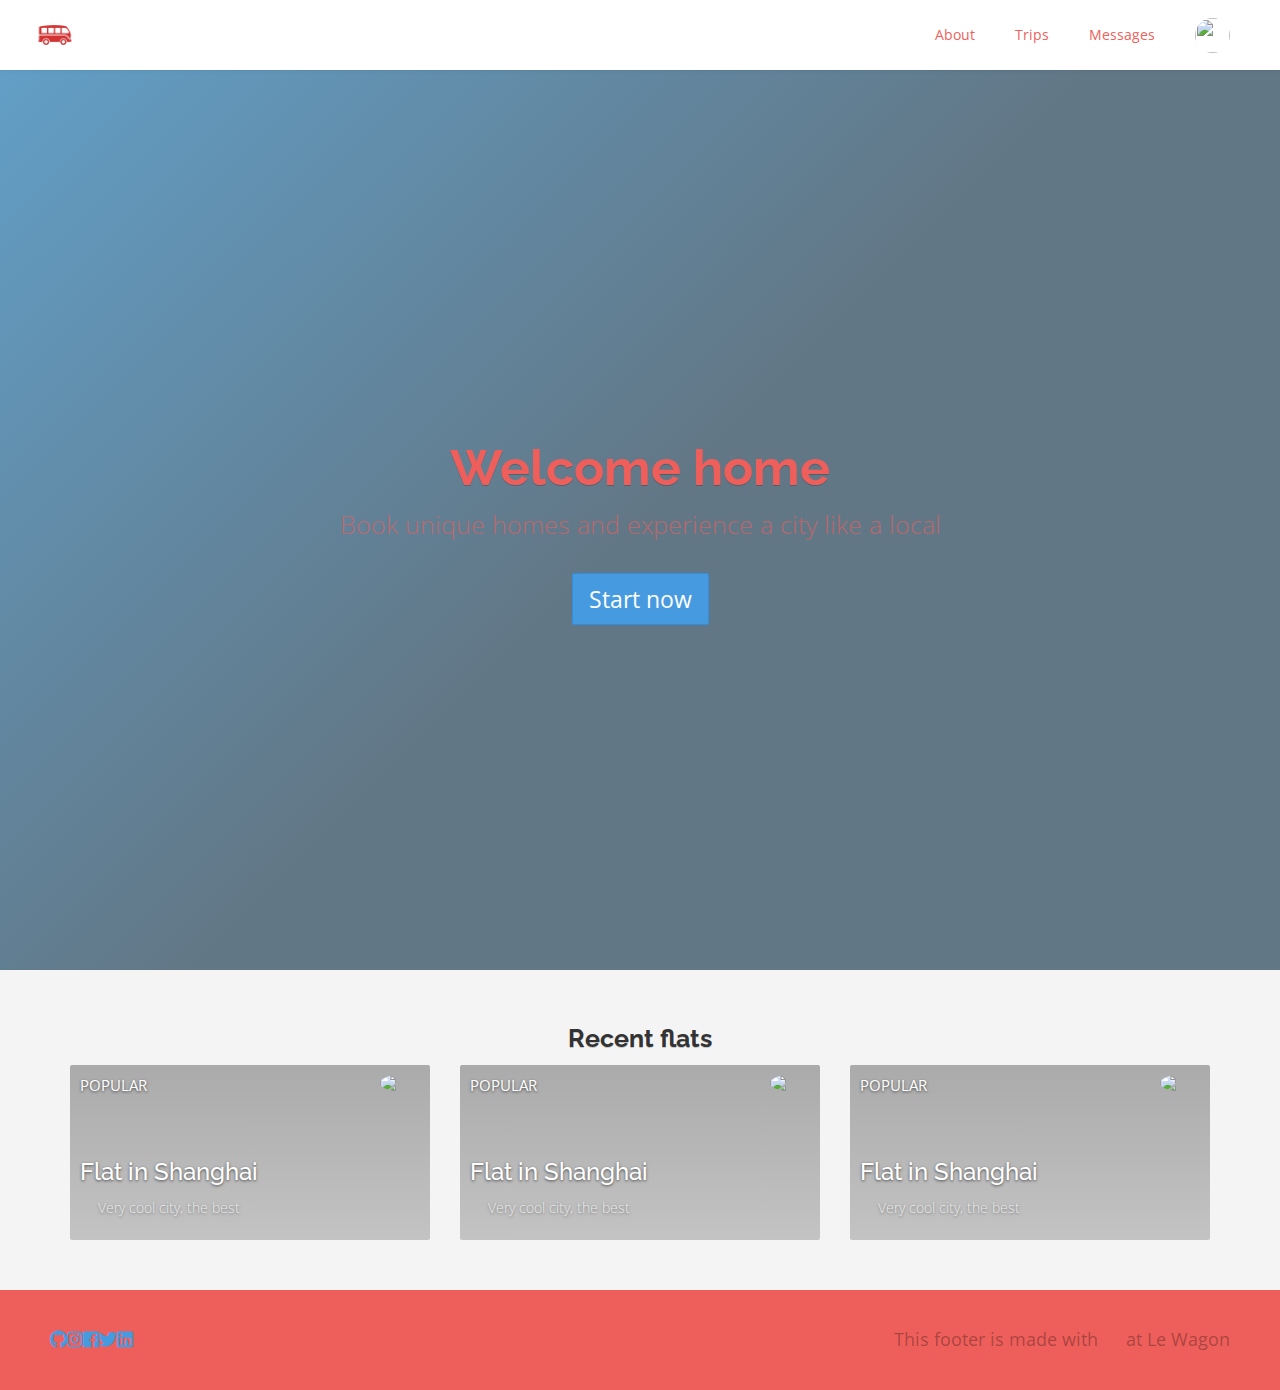
==== commit e3d9d416: "Automated commit at 2018-10-08 13:13:01 UTC by middleman-deploy 2.0.0-alpha" ====
--- a/index.html
+++ b/index.html
@@ -7,7 +7,7 @@
           content="width=device-width, initial-scale=1, shrink-to-fit=no">
     <!-- Use the title from a page's frontmatter if it has one -->
     <title>Le Wagon - Middleman</title>
-    <link href="stylesheets/application-d5e61598.css" rel="stylesheet" />
+    <link href="stylesheets/application-22e24b12.css" rel="stylesheet" />
     <script src="javascripts/application-93de88c9.js"></script>
     <link href="images/favicon-f15af148.png" rel="icon" type="image/png" />
   </head>
--- a/stylesheets/application-22e24b12.css
+++ b/stylesheets/application-22e24b12.css
@@ -0,0 +1,8 @@
+@import url("https://fonts.googleapis.com/css?family=Open+Sans:400,300,700|Raleway:400,100,300,700,500");/*!
+ * Bootstrap v3.3.7 (http://getbootstrap.com)
+ * Copyright 2011-2016 Twitter, Inc.
+ * Licensed under MIT (https://github.com/twbs/bootstrap/blob/master/LICENSE)
+ *//*! normalize.css v3.0.3 | MIT License | github.com/necolas/normalize.css */html{font-family:sans-serif;-ms-text-size-adjust:100%;-webkit-text-size-adjust:100%}body{margin:0}article,aside,details,figcaption,figure,footer,header,hgroup,main,menu,nav,section,summary{display:block}audio,canvas,progress,video{display:inline-block;vertical-align:baseline}audio:not([controls]){display:none;height:0}[hidden],template{display:none}a{background-color:transparent}a:active,a:hover{outline:0}abbr[title]{border-bottom:1px dotted}b,strong{font-weight:bold}dfn{font-style:italic}h1{font-size:2em;margin:0.67em 0}mark{background:#ff0;color:#000}small{font-size:80%}sub,sup{font-size:75%;line-height:0;position:relative;vertical-align:baseline}sup{top:-0.5em}sub{bottom:-0.25em}img{border:0}svg:not(:root){overflow:hidden}figure{margin:1em 40px}hr{-webkit-box-sizing:content-box;box-sizing:content-box;height:0}pre{overflow:auto}code,kbd,pre,samp{font-family:monospace, monospace;font-size:1em}button,input,optgroup,select,textarea{color:inherit;font:inherit;margin:0}button{overflow:visible}button,select{text-transform:none}button,html input[type="button"],input[type="reset"],input[type="submit"]{-webkit-appearance:button;cursor:pointer}button[disabled],html input[disabled]{cursor:default}button::-moz-focus-inner,input::-moz-focus-inner{border:0;padding:0}input{line-height:normal}input[type="checkbox"],input[type="radio"]{-webkit-box-sizing:border-box;box-sizing:border-box;padding:0}input[type="number"]::-webkit-inner-spin-button,input[type="number"]::-webkit-outer-spin-button{height:auto}input[type="search"]{-webkit-appearance:textfield;-webkit-box-sizing:content-box;box-sizing:content-box}input[type="search"]::-webkit-search-cancel-button,input[type="search"]::-webkit-search-decoration{-webkit-appearance:none}fieldset{border:1px solid #c0c0c0;margin:0 2px;padding:0.35em 0.625em 0.75em}legend{border:0;padding:0}textarea{overflow:auto}optgroup{font-weight:bold}table{border-collapse:collapse;border-spacing:0}td,th{padding:0}/*! Source: https://github.com/h5bp/html5-boilerplate/blob/master/src/css/main.css */@media print{*,*:before,*:after{background:transparent !important;color:#000 !important;-webkit-box-shadow:none !important;box-shadow:none !important;text-shadow:none !important}a,a:visited{text-decoration:underline}a[href]:after{content:" (" attr(href) ")"}abbr[title]:after{content:" (" attr(title) ")"}a[href^="#"]:after,a[href^="javascript:"]:after{content:""}pre,blockquote{border:1px solid #999;page-break-inside:avoid}thead{display:table-header-group}tr,img{page-break-inside:avoid}img{max-width:100% !important}p,h2,h3{orphans:3;widows:3}h2,h3{page-break-after:avoid}.navbar{display:none}.btn>.caret,.dropup>.btn>.caret{border-top-color:#000 !important}.label{border:1px solid #000}.table{border-collapse:collapse !important}.table td,.table th{background-color:#fff !important}.table-bordered th,.table-bordered td{border:1px solid #ddd !important}}@font-face{font-family:'Glyphicons Halflings';src:url("../assets/bootstrap/glyphicons-halflings-regular-86b6f62b.eot");src:url("../assets/bootstrap/glyphicons-halflings-regular-86b6f62b.eot?#iefix") format("embedded-opentype"),url("../assets/bootstrap/glyphicons-halflings-regular-ca35b697.woff2") format("woff2"),url("../assets/bootstrap/glyphicons-halflings-regular-278e49a8.woff") format("woff"),url("../assets/bootstrap/glyphicons-halflings-regular-44bc1850.ttf") format("truetype"),url("../assets/bootstrap/glyphicons-halflings-regular-de51a849.svg#glyphicons_halflingsregular") format("svg")}.glyphicon{position:relative;top:1px;display:inline-block;font-family:'Glyphicons Halflings';font-style:normal;font-weight:normal;line-height:1;-webkit-font-smoothing:antialiased;-moz-osx-font-smoothing:grayscale}.glyphicon-asterisk:before{content:"\002a"}.glyphicon-plus:before{content:"\002b"}.glyphicon-euro:before,.glyphicon-eur:before{content:"\20ac"}.glyphicon-minus:before{content:"\2212"}.glyphicon-cloud:before{content:"\2601"}.glyphicon-envelope:before{content:"\2709"}.glyphicon-pencil:before{content:"\270f"}.glyphicon-glass:before{content:"\e001"}.glyphicon-music:before{content:"\e002"}.glyphicon-search:before{content:"\e003"}.glyphicon-heart:before{content:"\e005"}.glyphicon-star:before{content:"\e006"}.glyphicon-star-empty:before{content:"\e007"}.glyphicon-user:before{content:"\e008"}.glyphicon-film:before{content:"\e009"}.glyphicon-th-large:before{content:"\e010"}.glyphicon-th:before{content:"\e011"}.glyphicon-th-list:before{content:"\e012"}.glyphicon-ok:before{content:"\e013"}.glyphicon-remove:before{content:"\e014"}.glyphicon-zoom-in:before{content:"\e015"}.glyphicon-zoom-out:before{content:"\e016"}.glyphicon-off:before{content:"\e017"}.glyphicon-signal:before{content:"\e018"}.glyphicon-cog:before{content:"\e019"}.glyphicon-trash:before{content:"\e020"}.glyphicon-home:before{content:"\e021"}.glyphicon-file:before{content:"\e022"}.glyphicon-time:before{content:"\e023"}.glyphicon-road:before{content:"\e024"}.glyphicon-download-alt:before{content:"\e025"}.glyphicon-download:before{content:"\e026"}.glyphicon-upload:before{content:"\e027"}.glyphicon-inbox:before{content:"\e028"}.glyphicon-play-circle:before{content:"\e029"}.glyphicon-repeat:before{content:"\e030"}.glyphicon-refresh:before{content:"\e031"}.glyphicon-list-alt:before{content:"\e032"}.glyphicon-lock:before{content:"\e033"}.glyphicon-flag:before{content:"\e034"}.glyphicon-headphones:before{content:"\e035"}.glyphicon-volume-off:before{content:"\e036"}.glyphicon-volume-down:before{content:"\e037"}.glyphicon-volume-up:before{content:"\e038"}.glyphicon-qrcode:before{content:"\e039"}.glyphicon-barcode:before{content:"\e040"}.glyphicon-tag:before{content:"\e041"}.glyphicon-tags:before{content:"\e042"}.glyphicon-book:before{content:"\e043"}.glyphicon-bookmark:before{content:"\e044"}.glyphicon-print:before{content:"\e045"}.glyphicon-camera:before{content:"\e046"}.glyphicon-font:before{content:"\e047"}.glyphicon-bold:before{content:"\e048"}.glyphicon-italic:before{content:"\e049"}.glyphicon-text-height:before{content:"\e050"}.glyphicon-text-width:before{content:"\e051"}.glyphicon-align-left:before{content:"\e052"}.glyphicon-align-center:before{content:"\e053"}.glyphicon-align-right:before{content:"\e054"}.glyphicon-align-justify:before{content:"\e055"}.glyphicon-list:before{content:"\e056"}.glyphicon-indent-left:before{content:"\e057"}.glyphicon-indent-right:before{content:"\e058"}.glyphicon-facetime-video:before{content:"\e059"}.glyphicon-picture:before{content:"\e060"}.glyphicon-map-marker:before{content:"\e062"}.glyphicon-adjust:before{content:"\e063"}.glyphicon-tint:before{content:"\e064"}.glyphicon-edit:before{content:"\e065"}.glyphicon-share:before{content:"\e066"}.glyphicon-check:before{content:"\e067"}.glyphicon-move:before{content:"\e068"}.glyphicon-step-backward:before{content:"\e069"}.glyphicon-fast-backward:before{content:"\e070"}.glyphicon-backward:before{content:"\e071"}.glyphicon-play:before{content:"\e072"}.glyphicon-pause:before{content:"\e073"}.glyphicon-stop:before{content:"\e074"}.glyphicon-forward:before{content:"\e075"}.glyphicon-fast-forward:before{content:"\e076"}.glyphicon-step-forward:before{content:"\e077"}.glyphicon-eject:before{content:"\e078"}.glyphicon-chevron-left:before{content:"\e079"}.glyphicon-chevron-right:before{content:"\e080"}.glyphicon-plus-sign:before{content:"\e081"}.glyphicon-minus-sign:before{content:"\e082"}.glyphicon-remove-sign:before{content:"\e083"}.glyphicon-ok-sign:before{content:"\e084"}.glyphicon-question-sign:before{content:"\e085"}.glyphicon-info-sign:before{content:"\e086"}.glyphicon-screenshot:before{content:"\e087"}.glyphicon-remove-circle:before{content:"\e088"}.glyphicon-ok-circle:before{content:"\e089"}.glyphicon-ban-circle:before{content:"\e090"}.glyphicon-arrow-left:before{content:"\e091"}.glyphicon-arrow-right:before{content:"\e092"}.glyphicon-arrow-up:before{content:"\e093"}.glyphicon-arrow-down:before{content:"\e094"}.glyphicon-share-alt:before{content:"\e095"}.glyphicon-resize-full:before{content:"\e096"}.glyphicon-resize-small:before{content:"\e097"}.glyphicon-exclamation-sign:before{content:"\e101"}.glyphicon-gift:before{content:"\e102"}.glyphicon-leaf:before{content:"\e103"}.glyphicon-fire:before{content:"\e104"}.glyphicon-eye-open:before{content:"\e105"}.glyphicon-eye-close:before{content:"\e106"}.glyphicon-warning-sign:before{content:"\e107"}.glyphicon-plane:before{content:"\e108"}.glyphicon-calendar:before{content:"\e109"}.glyphicon-random:before{content:"\e110"}.glyphicon-comment:before{content:"\e111"}.glyphicon-magnet:before{content:"\e112"}.glyphicon-chevron-up:before{content:"\e113"}.glyphicon-chevron-down:before{content:"\e114"}.glyphicon-retweet:before{content:"\e115"}.glyphicon-shopping-cart:before{content:"\e116"}.glyphicon-folder-close:before{content:"\e117"}.glyphicon-folder-open:before{content:"\e118"}.glyphicon-resize-vertical:before{content:"\e119"}.glyphicon-resize-horizontal:before{content:"\e120"}.glyphicon-hdd:before{content:"\e121"}.glyphicon-bullhorn:before{content:"\e122"}.glyphicon-bell:before{content:"\e123"}.glyphicon-certificate:before{content:"\e124"}.glyphicon-thumbs-up:before{content:"\e125"}.glyphicon-thumbs-down:before{content:"\e126"}.glyphicon-hand-right:before{content:"\e127"}.glyphicon-hand-left:before{content:"\e128"}.glyphicon-hand-up:before{content:"\e129"}.glyphicon-hand-down:before{content:"\e130"}.glyphicon-circle-arrow-right:before{content:"\e131"}.glyphicon-circle-arrow-left:before{content:"\e132"}.glyphicon-circle-arrow-up:before{content:"\e133"}.glyphicon-circle-arrow-down:before{content:"\e134"}.glyphicon-globe:before{content:"\e135"}.glyphicon-wrench:before{content:"\e136"}.glyphicon-tasks:before{content:"\e137"}.glyphicon-filter:before{content:"\e138"}.glyphicon-briefcase:before{content:"\e139"}.glyphicon-fullscreen:before{content:"\e140"}.glyphicon-dashboard:before{content:"\e141"}.glyphicon-paperclip:before{content:"\e142"}.glyphicon-heart-empty:before{content:"\e143"}.glyphicon-link:before{content:"\e144"}.glyphicon-phone:before{content:"\e145"}.glyphicon-pushpin:before{content:"\e146"}.glyphicon-usd:before{content:"\e148"}.glyphicon-gbp:before{content:"\e149"}.glyphicon-sort:before{content:"\e150"}.glyphicon-sort-by-alphabet:before{content:"\e151"}.glyphicon-sort-by-alphabet-alt:before{content:"\e152"}.glyphicon-sort-by-order:before{content:"\e153"}.glyphicon-sort-by-order-alt:before{content:"\e154"}.glyphicon-sort-by-attributes:before{content:"\e155"}.glyphicon-sort-by-attributes-alt:before{content:"\e156"}.glyphicon-unchecked:before{content:"\e157"}.glyphicon-expand:before{content:"\e158"}.glyphicon-collapse-down:before{content:"\e159"}.glyphicon-collapse-up:before{content:"\e160"}.glyphicon-log-in:before{content:"\e161"}.glyphicon-flash:before{content:"\e162"}.glyphicon-log-out:before{content:"\e163"}.glyphicon-new-window:before{content:"\e164"}.glyphicon-record:before{content:"\e165"}.glyphicon-save:before{content:"\e166"}.glyphicon-open:before{content:"\e167"}.glyphicon-saved:before{content:"\e168"}.glyphicon-import:before{content:"\e169"}.glyphicon-export:before{content:"\e170"}.glyphicon-send:before{content:"\e171"}.glyphicon-floppy-disk:before{content:"\e172"}.glyphicon-floppy-saved:before{content:"\e173"}.glyphicon-floppy-remove:before{content:"\e174"}.glyphicon-floppy-save:before{content:"\e175"}.glyphicon-floppy-open:before{content:"\e176"}.glyphicon-credit-card:before{content:"\e177"}.glyphicon-transfer:before{content:"\e178"}.glyphicon-cutlery:before{content:"\e179"}.glyphicon-header:before{content:"\e180"}.glyphicon-compressed:before{content:"\e181"}.glyphicon-earphone:before{content:"\e182"}.glyphicon-phone-alt:before{content:"\e183"}.glyphicon-tower:before{content:"\e184"}.glyphicon-stats:before{content:"\e185"}.glyphicon-sd-video:before{content:"\e186"}.glyphicon-hd-video:before{content:"\e187"}.glyphicon-subtitles:before{content:"\e188"}.glyphicon-sound-stereo:before{content:"\e189"}.glyphicon-sound-dolby:before{content:"\e190"}.glyphicon-sound-5-1:before{content:"\e191"}.glyphicon-sound-6-1:before{content:"\e192"}.glyphicon-sound-7-1:before{content:"\e193"}.glyphicon-copyright-mark:before{content:"\e194"}.glyphicon-registration-mark:before{content:"\e195"}.glyphicon-cloud-download:before{content:"\e197"}.glyphicon-cloud-upload:before{content:"\e198"}.glyphicon-tree-conifer:before{content:"\e199"}.glyphicon-tree-deciduous:before{content:"\e200"}.glyphicon-cd:before{content:"\e201"}.glyphicon-save-file:before{content:"\e202"}.glyphicon-open-file:before{content:"\e203"}.glyphicon-level-up:before{content:"\e204"}.glyphicon-copy:before{content:"\e205"}.glyphicon-paste:before{content:"\e206"}.glyphicon-alert:before{content:"\e209"}.glyphicon-equalizer:before{content:"\e210"}.glyphicon-king:before{content:"\e211"}.glyphicon-queen:before{content:"\e212"}.glyphicon-pawn:before{content:"\e213"}.glyphicon-bishop:before{content:"\e214"}.glyphicon-knight:before{content:"\e215"}.glyphicon-baby-formula:before{content:"\e216"}.glyphicon-tent:before{content:"\26fa"}.glyphicon-blackboard:before{content:"\e218"}.glyphicon-bed:before{content:"\e219"}.glyphicon-apple:before{content:"\f8ff"}.glyphicon-erase:before{content:"\e221"}.glyphicon-hourglass:before{content:"\231b"}.glyphicon-lamp:before{content:"\e223"}.glyphicon-duplicate:before{content:"\e224"}.glyphicon-piggy-bank:before{content:"\e225"}.glyphicon-scissors:before{content:"\e226"}.glyphicon-bitcoin:before{content:"\e227"}.glyphicon-btc:before{content:"\e227"}.glyphicon-xbt:before{content:"\e227"}.glyphicon-yen:before{content:"\00a5"}.glyphicon-jpy:before{content:"\00a5"}.glyphicon-ruble:before{content:"\20bd"}.glyphicon-rub:before{content:"\20bd"}.glyphicon-scale:before{content:"\e230"}.glyphicon-ice-lolly:before{content:"\e231"}.glyphicon-ice-lolly-tasted:before{content:"\e232"}.glyphicon-education:before{content:"\e233"}.glyphicon-option-horizontal:before{content:"\e234"}.glyphicon-option-vertical:before{content:"\e235"}.glyphicon-menu-hamburger:before{content:"\e236"}.glyphicon-modal-window:before{content:"\e237"}.glyphicon-oil:before{content:"\e238"}.glyphicon-grain:before{content:"\e239"}.glyphicon-sunglasses:before{content:"\e240"}.glyphicon-text-size:before{content:"\e241"}.glyphicon-text-color:before{content:"\e242"}.glyphicon-text-background:before{content:"\e243"}.glyphicon-object-align-top:before{content:"\e244"}.glyphicon-object-align-bottom:before{content:"\e245"}.glyphicon-object-align-horizontal:before{content:"\e246"}.glyphicon-object-align-left:before{content:"\e247"}.glyphicon-object-align-vertical:before{content:"\e248"}.glyphicon-object-align-right:before{content:"\e249"}.glyphicon-triangle-right:before{content:"\e250"}.glyphicon-triangle-left:before{content:"\e251"}.glyphicon-triangle-bottom:before{content:"\e252"}.glyphicon-triangle-top:before{content:"\e253"}.glyphicon-console:before{content:"\e254"}.glyphicon-superscript:before{content:"\e255"}.glyphicon-subscript:before{content:"\e256"}.glyphicon-menu-left:before{content:"\e257"}.glyphicon-menu-right:before{content:"\e258"}.glyphicon-menu-down:before{content:"\e259"}.glyphicon-menu-up:before{content:"\e260"}*{-webkit-box-sizing:border-box;box-sizing:border-box}*:before,*:after{-webkit-box-sizing:border-box;box-sizing:border-box}html{font-size:10px;-webkit-tap-highlight-color:transparent}body{font-family:"Open Sans", "Helvetica", "sans-serif";font-size:18px;line-height:1.42857143;color:#333333;background-color:#F4F4F4}input,button,select,textarea{font-family:inherit;font-size:inherit;line-height:inherit}a{color:#469AE0;text-decoration:none}a:hover,a:focus{color:#1f74ba;text-decoration:underline}a:focus{outline:5px auto -webkit-focus-ring-color;outline-offset:-2px}figure{margin:0}img{vertical-align:middle}.img-responsive{display:block;max-width:100%;height:auto}.img-rounded{border-radius:2px}.img-thumbnail{padding:4px;line-height:1.42857143;background-color:#F4F4F4;border:1px solid #ddd;border-radius:2px;-webkit-transition:all 0.2s ease-in-out;transition:all 0.2s ease-in-out;display:inline-block;max-width:100%;height:auto}.img-circle{border-radius:50%}hr{margin-top:25px;margin-bottom:25px;border:0;border-top:1px solid #eeeeee}.sr-only{position:absolute;width:1px;height:1px;margin:-1px;padding:0;overflow:hidden;clip:rect(0, 0, 0, 0);border:0}.sr-only-focusable:active,.sr-only-focusable:focus{position:static;width:auto;height:auto;margin:0;overflow:visible;clip:auto}[role="button"]{cursor:pointer}h1,h2,h3,h4,h5,h6,.h1,.h2,.h3,.h4,.h5,.h6{font-family:"Raleway", "Helvetica", "sans-serif";font-weight:500;line-height:1.1;color:inherit}h1 small,h1 .small,h2 small,h2 .small,h3 small,h3 .small,h4 small,h4 .small,h5 small,h5 .small,h6 small,h6 .small,.h1 small,.h1 .small,.h2 small,.h2 .small,.h3 small,.h3 .small,.h4 small,.h4 .small,.h5 small,.h5 .small,.h6 small,.h6 .small{font-weight:normal;line-height:1;color:#777777}h1,.h1,h2,.h2,h3,.h3{margin-top:25px;margin-bottom:12.5px}h1 small,h1 .small,.h1 small,.h1 .small,h2 small,h2 .small,.h2 small,.h2 .small,h3 small,h3 .small,.h3 small,.h3 .small{font-size:65%}h4,.h4,h5,.h5,h6,.h6{margin-top:12.5px;margin-bottom:12.5px}h4 small,h4 .small,.h4 small,.h4 .small,h5 small,h5 .small,.h5 small,.h5 .small,h6 small,h6 .small,.h6 small,.h6 .small{font-size:75%}h1,.h1{font-size:46px}h2,.h2{font-size:38px}h3,.h3{font-size:31px}h4,.h4{font-size:23px}h5,.h5{font-size:18px}h6,.h6{font-size:16px}p{margin:0 0 12.5px}.lead{margin-bottom:25px;font-size:20px;font-weight:300;line-height:1.4}@media (min-width: 768px){.lead{font-size:27px}}small,.small{font-size:88%}mark,.mark{background-color:#fcf8e3;padding:.2em}.text-left{text-align:left}.text-right{text-align:right}.text-center{text-align:center}.text-justify{text-align:justify}.text-nowrap{white-space:nowrap}.text-lowercase{text-transform:lowercase}.text-uppercase,.initialism{text-transform:uppercase}.text-capitalize{text-transform:capitalize}.text-muted{color:#777777}.text-primary{color:#469AE0}a.text-primary:hover,a.text-primary:focus{color:#2381d0}.text-success{color:#3c763d}a.text-success:hover,a.text-success:focus{color:#2b542c}.text-info{color:#31708f}a.text-info:hover,a.text-info:focus{color:#245269}.text-warning{color:#8a6d3b}a.text-warning:hover,a.text-warning:focus{color:#66512c}.text-danger{color:#a94442}a.text-danger:hover,a.text-danger:focus{color:#843534}.bg-primary{color:#fff}.bg-primary{background-color:#469AE0}a.bg-primary:hover,a.bg-primary:focus{background-color:#2381d0}.bg-success{background-color:#dff0d8}a.bg-success:hover,a.bg-success:focus{background-color:#c1e2b3}.bg-info{background-color:#d9edf7}a.bg-info:hover,a.bg-info:focus{background-color:#afd9ee}.bg-warning{background-color:#fcf8e3}a.bg-warning:hover,a.bg-warning:focus{background-color:#f7ecb5}.bg-danger{background-color:#f2dede}a.bg-danger:hover,a.bg-danger:focus{background-color:#e4b9b9}.page-header{padding-bottom:11.5px;margin:50px 0 25px;border-bottom:1px solid #eeeeee}ul,ol{margin-top:0;margin-bottom:12.5px}ul ul,ul ol,ol ul,ol ol{margin-bottom:0}.list-unstyled{padding-left:0;list-style:none}.list-inline{padding-left:0;list-style:none;margin-left:-5px}.list-inline>li{display:inline-block;padding-left:5px;padding-right:5px}dl{margin-top:0;margin-bottom:25px}dt,dd{line-height:1.42857143}dt{font-weight:bold}dd{margin-left:0}.dl-horizontal dd:before,.dl-horizontal dd:after{content:" ";display:table}.dl-horizontal dd:after{clear:both}@media (min-width: 768px){.dl-horizontal dt{float:left;width:160px;clear:left;text-align:right;overflow:hidden;text-overflow:ellipsis;white-space:nowrap}.dl-horizontal dd{margin-left:180px}}abbr[title],abbr[data-original-title]{cursor:help;border-bottom:1px dotted #777777}.initialism{font-size:90%}blockquote{padding:12.5px 25px;margin:0 0 25px;font-size:22.5px;border-left:5px solid #eeeeee}blockquote p:last-child,blockquote ul:last-child,blockquote ol:last-child{margin-bottom:0}blockquote footer,blockquote small,blockquote .small{display:block;font-size:80%;line-height:1.42857143;color:#777777}blockquote footer:before,blockquote small:before,blockquote .small:before{content:'\2014 \00A0'}.blockquote-reverse,blockquote.pull-right{padding-right:15px;padding-left:0;border-right:5px solid #eeeeee;border-left:0;text-align:right}.blockquote-reverse footer:before,.blockquote-reverse small:before,.blockquote-reverse .small:before,blockquote.pull-right footer:before,blockquote.pull-right small:before,blockquote.pull-right .small:before{content:''}.blockquote-reverse footer:after,.blockquote-reverse small:after,.blockquote-reverse .small:after,blockquote.pull-right footer:after,blockquote.pull-right small:after,blockquote.pull-right .small:after{content:'\00A0 \2014'}address{margin-bottom:25px;font-style:normal;line-height:1.42857143}code,kbd,pre,samp{font-family:Menlo, Monaco, Consolas, "Courier New", monospace}code{padding:2px 4px;font-size:90%;color:#c7254e;background-color:#f9f2f4;border-radius:2px}kbd{padding:2px 4px;font-size:90%;color:#fff;background-color:#333;border-radius:2px;-webkit-box-shadow:inset 0 -1px 0 rgba(0,0,0,0.25);box-shadow:inset 0 -1px 0 rgba(0,0,0,0.25)}kbd kbd{padding:0;font-size:100%;font-weight:bold;-webkit-box-shadow:none;box-shadow:none}pre{display:block;padding:12px;margin:0 0 12.5px;font-size:17px;line-height:1.42857143;word-break:break-all;word-wrap:break-word;color:#333333;background-color:#f5f5f5;border:1px solid #ccc;border-radius:2px}pre code{padding:0;font-size:inherit;color:inherit;white-space:pre-wrap;background-color:transparent;border-radius:0}.pre-scrollable{max-height:340px;overflow-y:scroll}.container{margin-right:auto;margin-left:auto;padding-left:15px;padding-right:15px}.container:before,.container:after{content:" ";display:table}.container:after{clear:both}@media (min-width: 768px){.container{width:750px}}@media (min-width: 992px){.container{width:970px}}@media (min-width: 1200px){.container{width:1170px}}.container-fluid{margin-right:auto;margin-left:auto;padding-left:15px;padding-right:15px}.container-fluid:before,.container-fluid:after{content:" ";display:table}.container-fluid:after{clear:both}.row{margin-left:-15px;margin-right:-15px}.row:before,.row:after{content:" ";display:table}.row:after{clear:both}.col-xs-1,.col-sm-1,.col-md-1,.col-lg-1,.col-xs-2,.col-sm-2,.col-md-2,.col-lg-2,.col-xs-3,.col-sm-3,.col-md-3,.col-lg-3,.col-xs-4,.col-sm-4,.col-md-4,.col-lg-4,.col-xs-5,.col-sm-5,.col-md-5,.col-lg-5,.col-xs-6,.col-sm-6,.col-md-6,.col-lg-6,.col-xs-7,.col-sm-7,.col-md-7,.col-lg-7,.col-xs-8,.col-sm-8,.col-md-8,.col-lg-8,.col-xs-9,.col-sm-9,.col-md-9,.col-lg-9,.col-xs-10,.col-sm-10,.col-md-10,.col-lg-10,.col-xs-11,.col-sm-11,.col-md-11,.col-lg-11,.col-xs-12,.col-sm-12,.col-md-12,.col-lg-12{position:relative;min-height:1px;padding-left:15px;padding-right:15px}.col-xs-1,.col-xs-2,.col-xs-3,.col-xs-4,.col-xs-5,.col-xs-6,.col-xs-7,.col-xs-8,.col-xs-9,.col-xs-10,.col-xs-11,.col-xs-12{float:left}.col-xs-1{width:8.33333333%}.col-xs-2{width:16.66666667%}.col-xs-3{width:25%}.col-xs-4{width:33.33333333%}.col-xs-5{width:41.66666667%}.col-xs-6{width:50%}.col-xs-7{width:58.33333333%}.col-xs-8{width:66.66666667%}.col-xs-9{width:75%}.col-xs-10{width:83.33333333%}.col-xs-11{width:91.66666667%}.col-xs-12{width:100%}.col-xs-pull-0{right:auto}.col-xs-pull-1{right:8.33333333%}.col-xs-pull-2{right:16.66666667%}.col-xs-pull-3{right:25%}.col-xs-pull-4{right:33.33333333%}.col-xs-pull-5{right:41.66666667%}.col-xs-pull-6{right:50%}.col-xs-pull-7{right:58.33333333%}.col-xs-pull-8{right:66.66666667%}.col-xs-pull-9{right:75%}.col-xs-pull-10{right:83.33333333%}.col-xs-pull-11{right:91.66666667%}.col-xs-pull-12{right:100%}.col-xs-push-0{left:auto}.col-xs-push-1{left:8.33333333%}.col-xs-push-2{left:16.66666667%}.col-xs-push-3{left:25%}.col-xs-push-4{left:33.33333333%}.col-xs-push-5{left:41.66666667%}.col-xs-push-6{left:50%}.col-xs-push-7{left:58.33333333%}.col-xs-push-8{left:66.66666667%}.col-xs-push-9{left:75%}.col-xs-push-10{left:83.33333333%}.col-xs-push-11{left:91.66666667%}.col-xs-push-12{left:100%}.col-xs-offset-0{margin-left:0%}.col-xs-offset-1{margin-left:8.33333333%}.col-xs-offset-2{margin-left:16.66666667%}.col-xs-offset-3{margin-left:25%}.col-xs-offset-4{margin-left:33.33333333%}.col-xs-offset-5{margin-left:41.66666667%}.col-xs-offset-6{margin-left:50%}.col-xs-offset-7{margin-left:58.33333333%}.col-xs-offset-8{margin-left:66.66666667%}.col-xs-offset-9{margin-left:75%}.col-xs-offset-10{margin-left:83.33333333%}.col-xs-offset-11{margin-left:91.66666667%}.col-xs-offset-12{margin-left:100%}@media (min-width: 768px){.col-sm-1,.col-sm-2,.col-sm-3,.col-sm-4,.col-sm-5,.col-sm-6,.col-sm-7,.col-sm-8,.col-sm-9,.col-sm-10,.col-sm-11,.col-sm-12{float:left}.col-sm-1{width:8.33333333%}.col-sm-2{width:16.66666667%}.col-sm-3{width:25%}.col-sm-4{width:33.33333333%}.col-sm-5{width:41.66666667%}.col-sm-6{width:50%}.col-sm-7{width:58.33333333%}.col-sm-8{width:66.66666667%}.col-sm-9{width:75%}.col-sm-10{width:83.33333333%}.col-sm-11{width:91.66666667%}.col-sm-12{width:100%}.col-sm-pull-0{right:auto}.col-sm-pull-1{right:8.33333333%}.col-sm-pull-2{right:16.66666667%}.col-sm-pull-3{right:25%}.col-sm-pull-4{right:33.33333333%}.col-sm-pull-5{right:41.66666667%}.col-sm-pull-6{right:50%}.col-sm-pull-7{right:58.33333333%}.col-sm-pull-8{right:66.66666667%}.col-sm-pull-9{right:75%}.col-sm-pull-10{right:83.33333333%}.col-sm-pull-11{right:91.66666667%}.col-sm-pull-12{right:100%}.col-sm-push-0{left:auto}.col-sm-push-1{left:8.33333333%}.col-sm-push-2{left:16.66666667%}.col-sm-push-3{left:25%}.col-sm-push-4{left:33.33333333%}.col-sm-push-5{left:41.66666667%}.col-sm-push-6{left:50%}.col-sm-push-7{left:58.33333333%}.col-sm-push-8{left:66.66666667%}.col-sm-push-9{left:75%}.col-sm-push-10{left:83.33333333%}.col-sm-push-11{left:91.66666667%}.col-sm-push-12{left:100%}.col-sm-offset-0{margin-left:0%}.col-sm-offset-1{margin-left:8.33333333%}.col-sm-offset-2{margin-left:16.66666667%}.col-sm-offset-3{margin-left:25%}.col-sm-offset-4{margin-left:33.33333333%}.col-sm-offset-5{margin-left:41.66666667%}.col-sm-offset-6{margin-left:50%}.col-sm-offset-7{margin-left:58.33333333%}.col-sm-offset-8{margin-left:66.66666667%}.col-sm-offset-9{margin-left:75%}.col-sm-offset-10{margin-left:83.33333333%}.col-sm-offset-11{margin-left:91.66666667%}.col-sm-offset-12{margin-left:100%}}@media (min-width: 992px){.col-md-1,.col-md-2,.col-md-3,.col-md-4,.col-md-5,.col-md-6,.col-md-7,.col-md-8,.col-md-9,.col-md-10,.col-md-11,.col-md-12{float:left}.col-md-1{width:8.33333333%}.col-md-2{width:16.66666667%}.col-md-3{width:25%}.col-md-4{width:33.33333333%}.col-md-5{width:41.66666667%}.col-md-6{width:50%}.col-md-7{width:58.33333333%}.col-md-8{width:66.66666667%}.col-md-9{width:75%}.col-md-10{width:83.33333333%}.col-md-11{width:91.66666667%}.col-md-12{width:100%}.col-md-pull-0{right:auto}.col-md-pull-1{right:8.33333333%}.col-md-pull-2{right:16.66666667%}.col-md-pull-3{right:25%}.col-md-pull-4{right:33.33333333%}.col-md-pull-5{right:41.66666667%}.col-md-pull-6{right:50%}.col-md-pull-7{right:58.33333333%}.col-md-pull-8{right:66.66666667%}.col-md-pull-9{right:75%}.col-md-pull-10{right:83.33333333%}.col-md-pull-11{right:91.66666667%}.col-md-pull-12{right:100%}.col-md-push-0{left:auto}.col-md-push-1{left:8.33333333%}.col-md-push-2{left:16.66666667%}.col-md-push-3{left:25%}.col-md-push-4{left:33.33333333%}.col-md-push-5{left:41.66666667%}.col-md-push-6{left:50%}.col-md-push-7{left:58.33333333%}.col-md-push-8{left:66.66666667%}.col-md-push-9{left:75%}.col-md-push-10{left:83.33333333%}.col-md-push-11{left:91.66666667%}.col-md-push-12{left:100%}.col-md-offset-0{margin-left:0%}.col-md-offset-1{margin-left:8.33333333%}.col-md-offset-2{margin-left:16.66666667%}.col-md-offset-3{margin-left:25%}.col-md-offset-4{margin-left:33.33333333%}.col-md-offset-5{margin-left:41.66666667%}.col-md-offset-6{margin-left:50%}.col-md-offset-7{margin-left:58.33333333%}.col-md-offset-8{margin-left:66.66666667%}.col-md-offset-9{margin-left:75%}.col-md-offset-10{margin-left:83.33333333%}.col-md-offset-11{margin-left:91.66666667%}.col-md-offset-12{margin-left:100%}}@media (min-width: 1200px){.col-lg-1,.col-lg-2,.col-lg-3,.col-lg-4,.col-lg-5,.col-lg-6,.col-lg-7,.col-lg-8,.col-lg-9,.col-lg-10,.col-lg-11,.col-lg-12{float:left}.col-lg-1{width:8.33333333%}.col-lg-2{width:16.66666667%}.col-lg-3{width:25%}.col-lg-4{width:33.33333333%}.col-lg-5{width:41.66666667%}.col-lg-6{width:50%}.col-lg-7{width:58.33333333%}.col-lg-8{width:66.66666667%}.col-lg-9{width:75%}.col-lg-10{width:83.33333333%}.col-lg-11{width:91.66666667%}.col-lg-12{width:100%}.col-lg-pull-0{right:auto}.col-lg-pull-1{right:8.33333333%}.col-lg-pull-2{right:16.66666667%}.col-lg-pull-3{right:25%}.col-lg-pull-4{right:33.33333333%}.col-lg-pull-5{right:41.66666667%}.col-lg-pull-6{right:50%}.col-lg-pull-7{right:58.33333333%}.col-lg-pull-8{right:66.66666667%}.col-lg-pull-9{right:75%}.col-lg-pull-10{right:83.33333333%}.col-lg-pull-11{right:91.66666667%}.col-lg-pull-12{right:100%}.col-lg-push-0{left:auto}.col-lg-push-1{left:8.33333333%}.col-lg-push-2{left:16.66666667%}.col-lg-push-3{left:25%}.col-lg-push-4{left:33.33333333%}.col-lg-push-5{left:41.66666667%}.col-lg-push-6{left:50%}.col-lg-push-7{left:58.33333333%}.col-lg-push-8{left:66.66666667%}.col-lg-push-9{left:75%}.col-lg-push-10{left:83.33333333%}.col-lg-push-11{left:91.66666667%}.col-lg-push-12{left:100%}.col-lg-offset-0{margin-left:0%}.col-lg-offset-1{margin-left:8.33333333%}.col-lg-offset-2{margin-left:16.66666667%}.col-lg-offset-3{margin-left:25%}.col-lg-offset-4{margin-left:33.33333333%}.col-lg-offset-5{margin-left:41.66666667%}.col-lg-offset-6{margin-left:50%}.col-lg-offset-7{margin-left:58.33333333%}.col-lg-offset-8{margin-left:66.66666667%}.col-lg-offset-9{margin-left:75%}.col-lg-offset-10{margin-left:83.33333333%}.col-lg-offset-11{margin-left:91.66666667%}.col-lg-offset-12{margin-left:100%}}table{background-color:transparent}caption{padding-top:8px;padding-bottom:8px;color:#777777;text-align:left}th{text-align:left}.table{width:100%;max-width:100%;margin-bottom:25px}.table>thead>tr>th,.table>thead>tr>td,.table>tbody>tr>th,.table>tbody>tr>td,.table>tfoot>tr>th,.table>tfoot>tr>td{padding:8px;line-height:1.42857143;vertical-align:top;border-top:1px solid #ddd}.table>thead>tr>th{vertical-align:bottom;border-bottom:2px solid #ddd}.table>caption+thead>tr:first-child>th,.table>caption+thead>tr:first-child>td,.table>colgroup+thead>tr:first-child>th,.table>colgroup+thead>tr:first-child>td,.table>thead:first-child>tr:first-child>th,.table>thead:first-child>tr:first-child>td{border-top:0}.table>tbody+tbody{border-top:2px solid #ddd}.table .table{background-color:#F4F4F4}.table-condensed>thead>tr>th,.table-condensed>thead>tr>td,.table-condensed>tbody>tr>th,.table-condensed>tbody>tr>td,.table-condensed>tfoot>tr>th,.table-condensed>tfoot>tr>td{padding:5px}.table-bordered{border:1px solid #ddd}.table-bordered>thead>tr>th,.table-bordered>thead>tr>td,.table-bordered>tbody>tr>th,.table-bordered>tbody>tr>td,.table-bordered>tfoot>tr>th,.table-bordered>tfoot>tr>td{border:1px solid #ddd}.table-bordered>thead>tr>th,.table-bordered>thead>tr>td{border-bottom-width:2px}.table-striped>tbody>tr:nth-of-type(odd){background-color:#f9f9f9}.table-hover>tbody>tr:hover{background-color:#f5f5f5}table col[class*="col-"]{position:static;float:none;display:table-column}table td[class*="col-"],table th[class*="col-"]{position:static;float:none;display:table-cell}.table>thead>tr>td.active,.table>thead>tr>th.active,.table>thead>tr.active>td,.table>thead>tr.active>th,.table>tbody>tr>td.active,.table>tbody>tr>th.active,.table>tbody>tr.active>td,.table>tbody>tr.active>th,.table>tfoot>tr>td.active,.table>tfoot>tr>th.active,.table>tfoot>tr.active>td,.table>tfoot>tr.active>th{background-color:#f5f5f5}.table-hover>tbody>tr>td.active:hover,.table-hover>tbody>tr>th.active:hover,.table-hover>tbody>tr.active:hover>td,.table-hover>tbody>tr:hover>.active,.table-hover>tbody>tr.active:hover>th{background-color:#e8e8e8}.table>thead>tr>td.success,.table>thead>tr>th.success,.table>thead>tr.success>td,.table>thead>tr.success>th,.table>tbody>tr>td.success,.table>tbody>tr>th.success,.table>tbody>tr.success>td,.table>tbody>tr.success>th,.table>tfoot>tr>td.success,.table>tfoot>tr>th.success,.table>tfoot>tr.success>td,.table>tfoot>tr.success>th{background-color:#dff0d8}.table-hover>tbody>tr>td.success:hover,.table-hover>tbody>tr>th.success:hover,.table-hover>tbody>tr.success:hover>td,.table-hover>tbody>tr:hover>.success,.table-hover>tbody>tr.success:hover>th{background-color:#d0e9c6}.table>thead>tr>td.info,.table>thead>tr>th.info,.table>thead>tr.info>td,.table>thead>tr.info>th,.table>tbody>tr>td.info,.table>tbody>tr>th.info,.table>tbody>tr.info>td,.table>tbody>tr.info>th,.table>tfoot>tr>td.info,.table>tfoot>tr>th.info,.table>tfoot>tr.info>td,.table>tfoot>tr.info>th{background-color:#d9edf7}.table-hover>tbody>tr>td.info:hover,.table-hover>tbody>tr>th.info:hover,.table-hover>tbody>tr.info:hover>td,.table-hover>tbody>tr:hover>.info,.table-hover>tbody>tr.info:hover>th{background-color:#c4e3f3}.table>thead>tr>td.warning,.table>thead>tr>th.warning,.table>thead>tr.warning>td,.table>thead>tr.warning>th,.table>tbody>tr>td.warning,.table>tbody>tr>th.warning,.table>tbody>tr.warning>td,.table>tbody>tr.warning>th,.table>tfoot>tr>td.warning,.table>tfoot>tr>th.warning,.table>tfoot>tr.warning>td,.table>tfoot>tr.warning>th{background-color:#fcf8e3}.table-hover>tbody>tr>td.warning:hover,.table-hover>tbody>tr>th.warning:hover,.table-hover>tbody>tr.warning:hover>td,.table-hover>tbody>tr:hover>.warning,.table-hover>tbody>tr.warning:hover>th{background-color:#faf2cc}.table>thead>tr>td.danger,.table>thead>tr>th.danger,.table>thead>tr.danger>td,.table>thead>tr.danger>th,.table>tbody>tr>td.danger,.table>tbody>tr>th.danger,.table>tbody>tr.danger>td,.table>tbody>tr.danger>th,.table>tfoot>tr>td.danger,.table>tfoot>tr>th.danger,.table>tfoot>tr.danger>td,.table>tfoot>tr.danger>th{background-color:#f2dede}.table-hover>tbody>tr>td.danger:hover,.table-hover>tbody>tr>th.danger:hover,.table-hover>tbody>tr.danger:hover>td,.table-hover>tbody>tr:hover>.danger,.table-hover>tbody>tr.danger:hover>th{background-color:#ebcccc}.table-responsive{overflow-x:auto;min-height:0.01%}@media screen and (max-width: 767px){.table-responsive{width:100%;margin-bottom:18.75px;overflow-y:hidden;-ms-overflow-style:-ms-autohiding-scrollbar;border:1px solid #ddd}.table-responsive>.table{margin-bottom:0}.table-responsive>.table>thead>tr>th,.table-responsive>.table>thead>tr>td,.table-responsive>.table>tbody>tr>th,.table-responsive>.table>tbody>tr>td,.table-responsive>.table>tfoot>tr>th,.table-responsive>.table>tfoot>tr>td{white-space:nowrap}.table-responsive>.table-bordered{border:0}.table-responsive>.table-bordered>thead>tr>th:first-child,.table-responsive>.table-bordered>thead>tr>td:first-child,.table-responsive>.table-bordered>tbody>tr>th:first-child,.table-responsive>.table-bordered>tbody>tr>td:first-child,.table-responsive>.table-bordered>tfoot>tr>th:first-child,.table-responsive>.table-bordered>tfoot>tr>td:first-child{border-left:0}.table-responsive>.table-bordered>thead>tr>th:last-child,.table-responsive>.table-bordered>thead>tr>td:last-child,.table-responsive>.table-bordered>tbody>tr>th:last-child,.table-responsive>.table-bordered>tbody>tr>td:last-child,.table-responsive>.table-bordered>tfoot>tr>th:last-child,.table-responsive>.table-bordered>tfoot>tr>td:last-child{border-right:0}.table-responsive>.table-bordered>tbody>tr:last-child>th,.table-responsive>.table-bordered>tbody>tr:last-child>td,.table-responsive>.table-bordered>tfoot>tr:last-child>th,.table-responsive>.table-bordered>tfoot>tr:last-child>td{border-bottom:0}}fieldset{padding:0;margin:0;border:0;min-width:0}legend{display:block;width:100%;padding:0;margin-bottom:25px;font-size:27px;line-height:inherit;color:#333333;border:0;border-bottom:1px solid #e5e5e5}label{display:inline-block;max-width:100%;margin-bottom:5px;font-weight:bold}input[type="search"]{-webkit-box-sizing:border-box;box-sizing:border-box}input[type="radio"],input[type="checkbox"]{margin:4px 0 0;margin-top:1px \9;line-height:normal}input[type="file"]{display:block}input[type="range"]{display:block;width:100%}select[multiple],select[size]{height:auto}input[type="file"]:focus,input[type="radio"]:focus,input[type="checkbox"]:focus{outline:5px auto -webkit-focus-ring-color;outline-offset:-2px}output{display:block;padding-top:7px;font-size:18px;line-height:1.42857143;color:#000000}.form-control{display:block;width:100%;height:39px;padding:6px 12px;font-size:18px;line-height:1.42857143;color:#000000;background-color:#fff;background-image:none;border:1px solid #ccc;border-radius:2px;-webkit-box-shadow:inset 0 1px 1px rgba(0,0,0,0.075);box-shadow:inset 0 1px 1px rgba(0,0,0,0.075);-webkit-transition:border-color ease-in-out 0.15s, box-shadow ease-in-out 0.15s;-webkit-transition:border-color ease-in-out 0.15s, -webkit-box-shadow ease-in-out 0.15s;transition:border-color ease-in-out 0.15s, -webkit-box-shadow ease-in-out 0.15s;transition:border-color ease-in-out 0.15s, box-shadow ease-in-out 0.15s;transition:border-color ease-in-out 0.15s, box-shadow ease-in-out 0.15s, -webkit-box-shadow ease-in-out 0.15s}.form-control:focus{border-color:#66afe9;outline:0;-webkit-box-shadow:inset 0 1px 1px rgba(0,0,0,0.075),0 0 8px rgba(102,175,233,0.6);box-shadow:inset 0 1px 1px rgba(0,0,0,0.075),0 0 8px rgba(102,175,233,0.6)}.form-control::-moz-placeholder{color:#999;opacity:1}.form-control:-ms-input-placeholder{color:#999}.form-control::-webkit-input-placeholder{color:#999}.form-control::-ms-expand{border:0;background-color:transparent}.form-control[disabled],.form-control[readonly],fieldset[disabled] .form-control{background-color:#eeeeee;opacity:1}.form-control[disabled],fieldset[disabled] .form-control{cursor:not-allowed}textarea.form-control{height:auto}input[type="search"]{-webkit-appearance:none}@media screen and (-webkit-min-device-pixel-ratio: 0){input[type="date"].form-control,input[type="time"].form-control,input[type="datetime-local"].form-control,input[type="month"].form-control{line-height:39px}input[type="date"].input-sm,.input-group-sm>input[type="date"].form-control,.input-group-sm>input[type="date"].input-group-addon,.input-group-sm>.input-group-btn>input[type="date"].btn,.input-group-sm input[type="date"],input[type="time"].input-sm,.input-group-sm>input[type="time"].form-control,.input-group-sm>input[type="time"].input-group-addon,.input-group-sm>.input-group-btn>input[type="time"].btn,.input-group-sm input[type="time"],input[type="datetime-local"].input-sm,.input-group-sm>input[type="datetime-local"].form-control,.input-group-sm>input[type="datetime-local"].input-group-addon,.input-group-sm>.input-group-btn>input[type="datetime-local"].btn,.input-group-sm input[type="datetime-local"],input[type="month"].input-sm,.input-group-sm>input[type="month"].form-control,.input-group-sm>input[type="month"].input-group-addon,.input-group-sm>.input-group-btn>input[type="month"].btn,.input-group-sm input[type="month"]{line-height:36px}input[type="date"].input-lg,.input-group-lg>input[type="date"].form-control,.input-group-lg>input[type="date"].input-group-addon,.input-group-lg>.input-group-btn>input[type="date"].btn,.input-group-lg input[type="date"],input[type="time"].input-lg,.input-group-lg>input[type="time"].form-control,.input-group-lg>input[type="time"].input-group-addon,.input-group-lg>.input-group-btn>input[type="time"].btn,.input-group-lg input[type="time"],input[type="datetime-local"].input-lg,.input-group-lg>input[type="datetime-local"].form-control,.input-group-lg>input[type="datetime-local"].input-group-addon,.input-group-lg>.input-group-btn>input[type="datetime-local"].btn,.input-group-lg input[type="datetime-local"],input[type="month"].input-lg,.input-group-lg>input[type="month"].form-control,.input-group-lg>input[type="month"].input-group-addon,.input-group-lg>.input-group-btn>input[type="month"].btn,.input-group-lg input[type="month"]{line-height:53px}}.form-group{margin-bottom:15px}.radio,.checkbox{position:relative;display:block;margin-top:10px;margin-bottom:10px}.radio label,.checkbox label{min-height:25px;padding-left:20px;margin-bottom:0;font-weight:normal;cursor:pointer}.radio input[type="radio"],.radio-inline input[type="radio"],.checkbox input[type="checkbox"],.checkbox-inline input[type="checkbox"]{position:absolute;margin-left:-20px;margin-top:4px \9}.radio+.radio,.checkbox+.checkbox{margin-top:-5px}.radio-inline,.checkbox-inline{position:relative;display:inline-block;padding-left:20px;margin-bottom:0;vertical-align:middle;font-weight:normal;cursor:pointer}.radio-inline+.radio-inline,.checkbox-inline+.checkbox-inline{margin-top:0;margin-left:10px}input[type="radio"][disabled],input[type="radio"].disabled,fieldset[disabled] input[type="radio"],input[type="checkbox"][disabled],input[type="checkbox"].disabled,fieldset[disabled] input[type="checkbox"]{cursor:not-allowed}.radio-inline.disabled,fieldset[disabled] .radio-inline,.checkbox-inline.disabled,fieldset[disabled] .checkbox-inline{cursor:not-allowed}.radio.disabled label,fieldset[disabled] .radio label,.checkbox.disabled label,fieldset[disabled] .checkbox label{cursor:not-allowed}.form-control-static{padding-top:7px;padding-bottom:7px;margin-bottom:0;min-height:43px}.form-control-static.input-lg,.input-group-lg>.form-control-static.form-control,.input-group-lg>.form-control-static.input-group-addon,.input-group-lg>.input-group-btn>.form-control-static.btn,.form-control-static.input-sm,.input-group-sm>.form-control-static.form-control,.input-group-sm>.form-control-static.input-group-addon,.input-group-sm>.input-group-btn>.form-control-static.btn{padding-left:0;padding-right:0}.input-sm,.input-group-sm>.form-control,.input-group-sm>.input-group-addon,.input-group-sm>.input-group-btn>.btn{height:36px;padding:5px 10px;font-size:16px;line-height:1.5;border-radius:2px}select.input-sm,.input-group-sm>select.form-control,.input-group-sm>select.input-group-addon,.input-group-sm>.input-group-btn>select.btn{height:36px;line-height:36px}textarea.input-sm,.input-group-sm>textarea.form-control,.input-group-sm>textarea.input-group-addon,.input-group-sm>.input-group-btn>textarea.btn,select[multiple].input-sm,.input-group-sm>select[multiple].form-control,.input-group-sm>select[multiple].input-group-addon,.input-group-sm>.input-group-btn>select[multiple].btn{height:auto}.form-group-sm .form-control{height:36px;padding:5px 10px;font-size:16px;line-height:1.5;border-radius:2px}.form-group-sm select.form-control{height:36px;line-height:36px}.form-group-sm textarea.form-control,.form-group-sm select[multiple].form-control{height:auto}.form-group-sm .form-control-static{height:36px;min-height:41px;padding:6px 10px;font-size:16px;line-height:1.5}.input-lg,.input-group-lg>.form-control,.input-group-lg>.input-group-addon,.input-group-lg>.input-group-btn>.btn{height:53px;padding:10px 16px;font-size:23px;line-height:1.3333333;border-radius:2px}select.input-lg,.input-group-lg>select.form-control,.input-group-lg>select.input-group-addon,.input-group-lg>.input-group-btn>select.btn{height:53px;line-height:53px}textarea.input-lg,.input-group-lg>textarea.form-control,.input-group-lg>textarea.input-group-addon,.input-group-lg>.input-group-btn>textarea.btn,select[multiple].input-lg,.input-group-lg>select[multiple].form-control,.input-group-lg>select[multiple].input-group-addon,.input-group-lg>.input-group-btn>select[multiple].btn{height:auto}.form-group-lg .form-control{height:53px;padding:10px 16px;font-size:23px;line-height:1.3333333;border-radius:2px}.form-group-lg select.form-control{height:53px;line-height:53px}.form-group-lg textarea.form-control,.form-group-lg select[multiple].form-control{height:auto}.form-group-lg .form-control-static{height:53px;min-height:48px;padding:11px 16px;font-size:23px;line-height:1.3333333}.has-feedback{position:relative}.has-feedback .form-control{padding-right:48.75px}.form-control-feedback{position:absolute;top:0;right:0;z-index:2;display:block;width:39px;height:39px;line-height:39px;text-align:center;pointer-events:none}.input-lg+.form-control-feedback,.input-group-lg>.form-control+.form-control-feedback,.input-group-lg>.input-group-addon+.form-control-feedback,.input-group-lg>.input-group-btn>.btn+.form-control-feedback,.input-group-lg+.form-control-feedback,.form-group-lg .form-control+.form-control-feedback{width:53px;height:53px;line-height:53px}.input-sm+.form-control-feedback,.input-group-sm>.form-control+.form-control-feedback,.input-group-sm>.input-group-addon+.form-control-feedback,.input-group-sm>.input-group-btn>.btn+.form-control-feedback,.input-group-sm+.form-control-feedback,.form-group-sm .form-control+.form-control-feedback{width:36px;height:36px;line-height:36px}.has-success .help-block,.has-success .control-label,.has-success .radio,.has-success .checkbox,.has-success .radio-inline,.has-success .checkbox-inline,.has-success.radio label,.has-success.checkbox label,.has-success.radio-inline label,.has-success.checkbox-inline label{color:#3c763d}.has-success .form-control{border-color:#3c763d;-webkit-box-shadow:inset 0 1px 1px rgba(0,0,0,0.075);box-shadow:inset 0 1px 1px rgba(0,0,0,0.075)}.has-success .form-control:focus{border-color:#2b542c;-webkit-box-shadow:inset 0 1px 1px rgba(0,0,0,0.075),0 0 6px #67b168;box-shadow:inset 0 1px 1px rgba(0,0,0,0.075),0 0 6px #67b168}.has-success .input-group-addon{color:#3c763d;border-color:#3c763d;background-color:#dff0d8}.has-success .form-control-feedback{color:#3c763d}.has-warning .help-block,.has-warning .control-label,.has-warning .radio,.has-warning .checkbox,.has-warning .radio-inline,.has-warning .checkbox-inline,.has-warning.radio label,.has-warning.checkbox label,.has-warning.radio-inline label,.has-warning.checkbox-inline label{color:#8a6d3b}.has-warning .form-control{border-color:#8a6d3b;-webkit-box-shadow:inset 0 1px 1px rgba(0,0,0,0.075);box-shadow:inset 0 1px 1px rgba(0,0,0,0.075)}.has-warning .form-control:focus{border-color:#66512c;-webkit-box-shadow:inset 0 1px 1px rgba(0,0,0,0.075),0 0 6px #c0a16b;box-shadow:inset 0 1px 1px rgba(0,0,0,0.075),0 0 6px #c0a16b}.has-warning .input-group-addon{color:#8a6d3b;border-color:#8a6d3b;background-color:#fcf8e3}.has-warning .form-control-feedback{color:#8a6d3b}.has-error .help-block,.has-error .control-label,.has-error .radio,.has-error .checkbox,.has-error .radio-inline,.has-error .checkbox-inline,.has-error.radio label,.has-error.checkbox label,.has-error.radio-inline label,.has-error.checkbox-inline label{color:#a94442}.has-error .form-control{border-color:#a94442;-webkit-box-shadow:inset 0 1px 1px rgba(0,0,0,0.075);box-shadow:inset 0 1px 1px rgba(0,0,0,0.075)}.has-error .form-control:focus{border-color:#843534;-webkit-box-shadow:inset 0 1px 1px rgba(0,0,0,0.075),0 0 6px #ce8483;box-shadow:inset 0 1px 1px rgba(0,0,0,0.075),0 0 6px #ce8483}.has-error .input-group-addon{color:#a94442;border-color:#a94442;background-color:#f2dede}.has-error .form-control-feedback{color:#a94442}.has-feedback label ~ .form-control-feedback{top:30px}.has-feedback label.sr-only ~ .form-control-feedback{top:0}.help-block{display:block;margin-top:5px;margin-bottom:10px;color:#737373}@media (min-width: 768px){.form-inline .form-group{display:inline-block;margin-bottom:0;vertical-align:middle}.form-inline .form-control{display:inline-block;width:auto;vertical-align:middle}.form-inline .form-control-static{display:inline-block}.form-inline .input-group{display:inline-table;vertical-align:middle}.form-inline .input-group .input-group-addon,.form-inline .input-group .input-group-btn,.form-inline .input-group .form-control{width:auto}.form-inline .input-group>.form-control{width:100%}.form-inline .control-label{margin-bottom:0;vertical-align:middle}.form-inline .radio,.form-inline .checkbox{display:inline-block;margin-top:0;margin-bottom:0;vertical-align:middle}.form-inline .radio label,.form-inline .checkbox label{padding-left:0}.form-inline .radio input[type="radio"],.form-inline .checkbox input[type="checkbox"]{position:relative;margin-left:0}.form-inline .has-feedback .form-control-feedback{top:0}}.form-horizontal .radio,.form-horizontal .checkbox,.form-horizontal .radio-inline,.form-horizontal .checkbox-inline{margin-top:0;margin-bottom:0;padding-top:7px}.form-horizontal .radio,.form-horizontal .checkbox{min-height:32px}.form-horizontal .form-group{margin-left:-15px;margin-right:-15px}.form-horizontal .form-group:before,.form-horizontal .form-group:after{content:" ";display:table}.form-horizontal .form-group:after{clear:both}@media (min-width: 768px){.form-horizontal .control-label{text-align:right;margin-bottom:0;padding-top:7px}}.form-horizontal .has-feedback .form-control-feedback{right:15px}@media (min-width: 768px){.form-horizontal .form-group-lg .control-label{padding-top:11px;font-size:23px}}@media (min-width: 768px){.form-horizontal .form-group-sm .control-label{padding-top:6px;font-size:16px}}.btn{display:inline-block;margin-bottom:0;font-weight:normal;text-align:center;vertical-align:middle;-ms-touch-action:manipulation;touch-action:manipulation;cursor:pointer;background-image:none;border:1px solid transparent;white-space:nowrap;padding:6px 12px;font-size:18px;line-height:1.42857143;border-radius:2px;-webkit-user-select:none;-moz-user-select:none;-ms-user-select:none;user-select:none}.btn:focus,.btn.focus,.btn:active:focus,.btn:active.focus,.btn.active:focus,.btn.active.focus{outline:5px auto -webkit-focus-ring-color;outline-offset:-2px}.btn:hover,.btn:focus,.btn.focus{color:#333;text-decoration:none}.btn:active,.btn.active{outline:0;background-image:none;-webkit-box-shadow:inset 0 3px 5px rgba(0,0,0,0.125);box-shadow:inset 0 3px 5px rgba(0,0,0,0.125)}.btn.disabled,.btn[disabled],fieldset[disabled] .btn{cursor:not-allowed;opacity:0.65;filter:alpha(opacity=65);-webkit-box-shadow:none;box-shadow:none}a.btn.disabled,fieldset[disabled] a.btn{pointer-events:none}.btn-default{color:#333;background-color:#fff;border-color:#ccc}.btn-default:focus,.btn-default.focus{color:#333;background-color:#e6e6e6;border-color:#8c8c8c}.btn-default:hover{color:#333;background-color:#e6e6e6;border-color:#adadad}.btn-default:active,.btn-default.active,.open>.btn-default.dropdown-toggle{color:#333;background-color:#e6e6e6;border-color:#adadad}.btn-default:active:hover,.btn-default:active:focus,.btn-default:active.focus,.btn-default.active:hover,.btn-default.active:focus,.btn-default.active.focus,.open>.btn-default.dropdown-toggle:hover,.open>.btn-default.dropdown-toggle:focus,.open>.btn-default.dropdown-toggle.focus{color:#333;background-color:#d4d4d4;border-color:#8c8c8c}.btn-default:active,.btn-default.active,.open>.btn-default.dropdown-toggle{background-image:none}.btn-default.disabled:hover,.btn-default.disabled:focus,.btn-default.disabled.focus,.btn-default[disabled]:hover,.btn-default[disabled]:focus,.btn-default[disabled].focus,fieldset[disabled] .btn-default:hover,fieldset[disabled] .btn-default:focus,fieldset[disabled] .btn-default.focus{background-color:#fff;border-color:#ccc}.btn-default .badge{color:#fff;background-color:#333}.btn-primary{color:#fff;background-color:#469AE0;border-color:#308edc}.btn-primary:focus,.btn-primary.focus{color:#fff;background-color:#2381d0;border-color:#144b79}.btn-primary:hover{color:#fff;background-color:#2381d0;border-color:#1e6eb2}.btn-primary:active,.btn-primary.active,.open>.btn-primary.dropdown-toggle{color:#fff;background-color:#2381d0;border-color:#1e6eb2}.btn-primary:active:hover,.btn-primary:active:focus,.btn-primary:active.focus,.btn-primary.active:hover,.btn-primary.active:focus,.btn-primary.active.focus,.open>.btn-primary.dropdown-toggle:hover,.open>.btn-primary.dropdown-toggle:focus,.open>.btn-primary.dropdown-toggle.focus{color:#fff;background-color:#1e6eb2;border-color:#144b79}.btn-primary:active,.btn-primary.active,.open>.btn-primary.dropdown-toggle{background-image:none}.btn-primary.disabled:hover,.btn-primary.disabled:focus,.btn-primary.disabled.focus,.btn-primary[disabled]:hover,.btn-primary[disabled]:focus,.btn-primary[disabled].focus,fieldset[disabled] .btn-primary:hover,fieldset[disabled] .btn-primary:focus,fieldset[disabled] .btn-primary.focus{background-color:#469AE0;border-color:#308edc}.btn-primary .badge{color:#469AE0;background-color:#fff}.btn-success{color:#fff;background-color:#32B796;border-color:#2da386}.btn-success:focus,.btn-success.focus{color:#fff;background-color:#278f75;border-color:#113f34}.btn-success:hover{color:#fff;background-color:#278f75;border-color:#1f735e}.btn-success:active,.btn-success.active,.open>.btn-success.dropdown-toggle{color:#fff;background-color:#278f75;border-color:#1f735e}.btn-success:active:hover,.btn-success:active:focus,.btn-success:active.focus,.btn-success.active:hover,.btn-success.active:focus,.btn-success.active.focus,.open>.btn-success.dropdown-toggle:hover,.open>.btn-success.dropdown-toggle:focus,.open>.btn-success.dropdown-toggle.focus{color:#fff;background-color:#1f735e;border-color:#113f34}.btn-success:active,.btn-success.active,.open>.btn-success.dropdown-toggle{background-image:none}.btn-success.disabled:hover,.btn-success.disabled:focus,.btn-success.disabled.focus,.btn-success[disabled]:hover,.btn-success[disabled]:focus,.btn-success[disabled].focus,fieldset[disabled] .btn-success:hover,fieldset[disabled] .btn-success:focus,fieldset[disabled] .btn-success.focus{background-color:#32B796;border-color:#2da386}.btn-success .badge{color:#32B796;background-color:#fff}.btn-info{color:#fff;background-color:#FDB631;border-color:#fdad18}.btn-info:focus,.btn-info.focus{color:#fff;background-color:#f9a302;border-color:#946101}.btn-info:hover{color:#fff;background-color:#f9a302;border-color:#d58c02}.btn-info:active,.btn-info.active,.open>.btn-info.dropdown-toggle{color:#fff;background-color:#f9a302;border-color:#d58c02}.btn-info:active:hover,.btn-info:active:focus,.btn-info:active.focus,.btn-info.active:hover,.btn-info.active:focus,.btn-info.active.focus,.open>.btn-info.dropdown-toggle:hover,.open>.btn-info.dropdown-toggle:focus,.open>.btn-info.dropdown-toggle.focus{color:#fff;background-color:#d58c02;border-color:#946101}.btn-info:active,.btn-info.active,.open>.btn-info.dropdown-toggle{background-image:none}.btn-info.disabled:hover,.btn-info.disabled:focus,.btn-info.disabled.focus,.btn-info[disabled]:hover,.btn-info[disabled]:focus,.btn-info[disabled].focus,fieldset[disabled] .btn-info:hover,fieldset[disabled] .btn-info:focus,fieldset[disabled] .btn-info.focus{background-color:#FDB631;border-color:#fdad18}.btn-info .badge{color:#FDB631;background-color:#fff}.btn-warning{color:#fff;background-color:#E67E22;border-color:#d67118}.btn-warning:focus,.btn-warning.focus{color:#fff;background-color:#bf6516;border-color:#64350b}.btn-warning:hover{color:#fff;background-color:#bf6516;border-color:#9f5412}.btn-warning:active,.btn-warning.active,.open>.btn-warning.dropdown-toggle{color:#fff;background-color:#bf6516;border-color:#9f5412}.btn-warning:active:hover,.btn-warning:active:focus,.btn-warning:active.focus,.btn-warning.active:hover,.btn-warning.active:focus,.btn-warning.active.focus,.open>.btn-warning.dropdown-toggle:hover,.open>.btn-warning.dropdown-toggle:focus,.open>.btn-warning.dropdown-toggle.focus{color:#fff;background-color:#9f5412;border-color:#64350b}.btn-warning:active,.btn-warning.active,.open>.btn-warning.dropdown-toggle{background-image:none}.btn-warning.disabled:hover,.btn-warning.disabled:focus,.btn-warning.disabled.focus,.btn-warning[disabled]:hover,.btn-warning[disabled]:focus,.btn-warning[disabled].focus,fieldset[disabled] .btn-warning:hover,fieldset[disabled] .btn-warning:focus,fieldset[disabled] .btn-warning.focus{background-color:#E67E22;border-color:#d67118}.btn-warning .badge{color:#E67E22;background-color:#fff}.btn-danger{color:#fff;background-color:#EE5F5B;border-color:#ec4844}.btn-danger:focus,.btn-danger.focus{color:#fff;background-color:#e9322d;border-color:#9f1411}.btn-danger:hover{color:#fff;background-color:#e9322d;border-color:#dc1c17}.btn-danger:active,.btn-danger.active,.open>.btn-danger.dropdown-toggle{color:#fff;background-color:#e9322d;border-color:#dc1c17}.btn-danger:active:hover,.btn-danger:active:focus,.btn-danger:active.focus,.btn-danger.active:hover,.btn-danger.active:focus,.btn-danger.active.focus,.open>.btn-danger.dropdown-toggle:hover,.open>.btn-danger.dropdown-toggle:focus,.open>.btn-danger.dropdown-toggle.focus{color:#fff;background-color:#dc1c17;border-color:#9f1411}.btn-danger:active,.btn-danger.active,.open>.btn-danger.dropdown-toggle{background-image:none}.btn-danger.disabled:hover,.btn-danger.disabled:focus,.btn-danger.disabled.focus,.btn-danger[disabled]:hover,.btn-danger[disabled]:focus,.btn-danger[disabled].focus,fieldset[disabled] .btn-danger:hover,fieldset[disabled] .btn-danger:focus,fieldset[disabled] .btn-danger.focus{background-color:#EE5F5B;border-color:#ec4844}.btn-danger .badge{color:#EE5F5B;background-color:#fff}.btn-link{color:#469AE0;font-weight:normal;border-radius:0}.btn-link,.btn-link:active,.btn-link.active,.btn-link[disabled],fieldset[disabled] .btn-link{background-color:transparent;-webkit-box-shadow:none;box-shadow:none}.btn-link,.btn-link:hover,.btn-link:focus,.btn-link:active{border-color:transparent}.btn-link:hover,.btn-link:focus{color:#1f74ba;text-decoration:underline;background-color:transparent}.btn-link[disabled]:hover,.btn-link[disabled]:focus,fieldset[disabled] .btn-link:hover,fieldset[disabled] .btn-link:focus{color:#777777;text-decoration:none}.btn-lg,.btn-group-lg>.btn{padding:10px 16px;font-size:23px;line-height:1.3333333;border-radius:2px}.btn-sm,.btn-group-sm>.btn{padding:5px 10px;font-size:16px;line-height:1.5;border-radius:2px}.btn-xs,.btn-group-xs>.btn{padding:1px 5px;font-size:16px;line-height:1.5;border-radius:2px}.btn-block{display:block;width:100%}.btn-block+.btn-block{margin-top:5px}input[type="submit"].btn-block,input[type="reset"].btn-block,input[type="button"].btn-block{width:100%}.fade{opacity:0;-webkit-transition:opacity 0.15s linear;transition:opacity 0.15s linear}.fade.in{opacity:1}.collapse{display:none}.collapse.in{display:block}tr.collapse.in{display:table-row}tbody.collapse.in{display:table-row-group}.collapsing{position:relative;height:0;overflow:hidden;-webkit-transition-property:height, visibility;transition-property:height, visibility;-webkit-transition-duration:0.35s;transition-duration:0.35s;-webkit-transition-timing-function:ease;transition-timing-function:ease}.caret{display:inline-block;width:0;height:0;margin-left:2px;vertical-align:middle;border-top:4px dashed;border-top:4px solid \9;border-right:4px solid transparent;border-left:4px solid transparent}.dropup,.dropdown{position:relative}.dropdown-toggle:focus{outline:0}.dropdown-menu{position:absolute;top:100%;left:0;z-index:1000;display:none;float:left;min-width:160px;padding:5px 0;margin:2px 0 0;list-style:none;font-size:18px;text-align:left;background-color:#fff;border:1px solid #ccc;border:1px solid rgba(0,0,0,0.15);border-radius:2px;-webkit-box-shadow:0 6px 12px rgba(0,0,0,0.175);box-shadow:0 6px 12px rgba(0,0,0,0.175);background-clip:padding-box}.dropdown-menu.pull-right{right:0;left:auto}.dropdown-menu .divider{height:1px;margin:11.5px 0;overflow:hidden;background-color:#e5e5e5}.dropdown-menu>li>a{display:block;padding:3px 20px;clear:both;font-weight:normal;line-height:1.42857143;color:#333333;white-space:nowrap}.dropdown-menu>li>a:hover,.dropdown-menu>li>a:focus{text-decoration:none;color:#262626;background-color:#f5f5f5}.dropdown-menu>.active>a,.dropdown-menu>.active>a:hover,.dropdown-menu>.active>a:focus{color:#fff;text-decoration:none;outline:0;background-color:#469AE0}.dropdown-menu>.disabled>a,.dropdown-menu>.disabled>a:hover,.dropdown-menu>.disabled>a:focus{color:#777777}.dropdown-menu>.disabled>a:hover,.dropdown-menu>.disabled>a:focus{text-decoration:none;background-color:transparent;background-image:none;filter:progid:DXImageTransform.Microsoft.gradient(enabled = false);cursor:not-allowed}.open>.dropdown-menu{display:block}.open>a{outline:0}.dropdown-menu-right{left:auto;right:0}.dropdown-menu-left{left:0;right:auto}.dropdown-header{display:block;padding:3px 20px;font-size:16px;line-height:1.42857143;color:#777777;white-space:nowrap}.dropdown-backdrop{position:fixed;left:0;right:0;bottom:0;top:0;z-index:990}.pull-right>.dropdown-menu{right:0;left:auto}.dropup .caret,.navbar-fixed-bottom .dropdown .caret{border-top:0;border-bottom:4px dashed;border-bottom:4px solid \9;content:""}.dropup .dropdown-menu,.navbar-fixed-bottom .dropdown .dropdown-menu{top:auto;bottom:100%;margin-bottom:2px}@media (min-width: 768px){.navbar-right .dropdown-menu{right:0;left:auto}.navbar-right .dropdown-menu-left{left:0;right:auto}}.btn-group,.btn-group-vertical{position:relative;display:inline-block;vertical-align:middle}.btn-group>.btn,.btn-group-vertical>.btn{position:relative;float:left}.btn-group>.btn:hover,.btn-group>.btn:focus,.btn-group>.btn:active,.btn-group>.btn.active,.btn-group-vertical>.btn:hover,.btn-group-vertical>.btn:focus,.btn-group-vertical>.btn:active,.btn-group-vertical>.btn.active{z-index:2}.btn-group .btn+.btn,.btn-group .btn+.btn-group,.btn-group .btn-group+.btn,.btn-group .btn-group+.btn-group{margin-left:-1px}.btn-toolbar{margin-left:-5px}.btn-toolbar:before,.btn-toolbar:after{content:" ";display:table}.btn-toolbar:after{clear:both}.btn-toolbar .btn,.btn-toolbar .btn-group,.btn-toolbar .input-group{float:left}.btn-toolbar>.btn,.btn-toolbar>.btn-group,.btn-toolbar>.input-group{margin-left:5px}.btn-group>.btn:not(:first-child):not(:last-child):not(.dropdown-toggle){border-radius:0}.btn-group>.btn:first-child{margin-left:0}.btn-group>.btn:first-child:not(:last-child):not(.dropdown-toggle){border-bottom-right-radius:0;border-top-right-radius:0}.btn-group>.btn:last-child:not(:first-child),.btn-group>.dropdown-toggle:not(:first-child){border-bottom-left-radius:0;border-top-left-radius:0}.btn-group>.btn-group{float:left}.btn-group>.btn-group:not(:first-child):not(:last-child)>.btn{border-radius:0}.btn-group>.btn-group:first-child:not(:last-child)>.btn:last-child,.btn-group>.btn-group:first-child:not(:last-child)>.dropdown-toggle{border-bottom-right-radius:0;border-top-right-radius:0}.btn-group>.btn-group:last-child:not(:first-child)>.btn:first-child{border-bottom-left-radius:0;border-top-left-radius:0}.btn-group .dropdown-toggle:active,.btn-group.open .dropdown-toggle{outline:0}.btn-group>.btn+.dropdown-toggle{padding-left:8px;padding-right:8px}.btn-group>.btn-lg+.dropdown-toggle,.btn-group-lg.btn-group>.btn+.dropdown-toggle{padding-left:12px;padding-right:12px}.btn-group.open .dropdown-toggle{-webkit-box-shadow:inset 0 3px 5px rgba(0,0,0,0.125);box-shadow:inset 0 3px 5px rgba(0,0,0,0.125)}.btn-group.open .dropdown-toggle.btn-link{-webkit-box-shadow:none;box-shadow:none}.btn .caret{margin-left:0}.btn-lg .caret,.btn-group-lg>.btn .caret{border-width:5px 5px 0;border-bottom-width:0}.dropup .btn-lg .caret,.dropup .btn-group-lg>.btn .caret{border-width:0 5px 5px}.btn-group-vertical>.btn,.btn-group-vertical>.btn-group,.btn-group-vertical>.btn-group>.btn{display:block;float:none;width:100%;max-width:100%}.btn-group-vertical>.btn-group:before,.btn-group-vertical>.btn-group:after{content:" ";display:table}.btn-group-vertical>.btn-group:after{clear:both}.btn-group-vertical>.btn-group>.btn{float:none}.btn-group-vertical>.btn+.btn,.btn-group-vertical>.btn+.btn-group,.btn-group-vertical>.btn-group+.btn,.btn-group-vertical>.btn-group+.btn-group{margin-top:-1px;margin-left:0}.btn-group-vertical>.btn:not(:first-child):not(:last-child){border-radius:0}.btn-group-vertical>.btn:first-child:not(:last-child){border-top-right-radius:2px;border-top-left-radius:2px;border-bottom-right-radius:0;border-bottom-left-radius:0}.btn-group-vertical>.btn:last-child:not(:first-child){border-top-right-radius:0;border-top-left-radius:0;border-bottom-right-radius:2px;border-bottom-left-radius:2px}.btn-group-vertical>.btn-group:not(:first-child):not(:last-child)>.btn{border-radius:0}.btn-group-vertical>.btn-group:first-child:not(:last-child)>.btn:last-child,.btn-group-vertical>.btn-group:first-child:not(:last-child)>.dropdown-toggle{border-bottom-right-radius:0;border-bottom-left-radius:0}.btn-group-vertical>.btn-group:last-child:not(:first-child)>.btn:first-child{border-top-right-radius:0;border-top-left-radius:0}.btn-group-justified{display:table;width:100%;table-layout:fixed;border-collapse:separate}.btn-group-justified>.btn,.btn-group-justified>.btn-group{float:none;display:table-cell;width:1%}.btn-group-justified>.btn-group .btn{width:100%}.btn-group-justified>.btn-group .dropdown-menu{left:auto}[data-toggle="buttons"]>.btn input[type="radio"],[data-toggle="buttons"]>.btn input[type="checkbox"],[data-toggle="buttons"]>.btn-group>.btn input[type="radio"],[data-toggle="buttons"]>.btn-group>.btn input[type="checkbox"]{position:absolute;clip:rect(0, 0, 0, 0);pointer-events:none}.input-group{position:relative;display:table;border-collapse:separate}.input-group[class*="col-"]{float:none;padding-left:0;padding-right:0}.input-group .form-control{position:relative;z-index:2;float:left;width:100%;margin-bottom:0}.input-group .form-control:focus{z-index:3}.input-group-addon,.input-group-btn,.input-group .form-control{display:table-cell}.input-group-addon:not(:first-child):not(:last-child),.input-group-btn:not(:first-child):not(:last-child),.input-group .form-control:not(:first-child):not(:last-child){border-radius:0}.input-group-addon,.input-group-btn{width:1%;white-space:nowrap;vertical-align:middle}.input-group-addon{padding:6px 12px;font-size:18px;font-weight:normal;line-height:1;color:#000000;text-align:center;background-color:#eeeeee;border:1px solid #ccc;border-radius:2px}.input-group-addon.input-sm,.input-group-sm>.input-group-addon,.input-group-sm>.input-group-btn>.input-group-addon.btn{padding:5px 10px;font-size:16px;border-radius:2px}.input-group-addon.input-lg,.input-group-lg>.input-group-addon,.input-group-lg>.input-group-btn>.input-group-addon.btn{padding:10px 16px;font-size:23px;border-radius:2px}.input-group-addon input[type="radio"],.input-group-addon input[type="checkbox"]{margin-top:0}.input-group .form-control:first-child,.input-group-addon:first-child,.input-group-btn:first-child>.btn,.input-group-btn:first-child>.btn-group>.btn,.input-group-btn:first-child>.dropdown-toggle,.input-group-btn:last-child>.btn:not(:last-child):not(.dropdown-toggle),.input-group-btn:last-child>.btn-group:not(:last-child)>.btn{border-bottom-right-radius:0;border-top-right-radius:0}.input-group-addon:first-child{border-right:0}.input-group .form-control:last-child,.input-group-addon:last-child,.input-group-btn:last-child>.btn,.input-group-btn:last-child>.btn-group>.btn,.input-group-btn:last-child>.dropdown-toggle,.input-group-btn:first-child>.btn:not(:first-child),.input-group-btn:first-child>.btn-group:not(:first-child)>.btn{border-bottom-left-radius:0;border-top-left-radius:0}.input-group-addon:last-child{border-left:0}.input-group-btn{position:relative;font-size:0;white-space:nowrap}.input-group-btn>.btn{position:relative}.input-group-btn>.btn+.btn{margin-left:-1px}.input-group-btn>.btn:hover,.input-group-btn>.btn:focus,.input-group-btn>.btn:active{z-index:2}.input-group-btn:first-child>.btn,.input-group-btn:first-child>.btn-group{margin-right:-1px}.input-group-btn:last-child>.btn,.input-group-btn:last-child>.btn-group{z-index:2;margin-left:-1px}.nav{margin-bottom:0;padding-left:0;list-style:none}.nav:before,.nav:after{content:" ";display:table}.nav:after{clear:both}.nav>li{position:relative;display:block}.nav>li>a{position:relative;display:block;padding:10px 15px}.nav>li>a:hover,.nav>li>a:focus{text-decoration:none;background-color:#eeeeee}.nav>li.disabled>a{color:#777777}.nav>li.disabled>a:hover,.nav>li.disabled>a:focus{color:#777777;text-decoration:none;background-color:transparent;cursor:not-allowed}.nav .open>a,.nav .open>a:hover,.nav .open>a:focus{background-color:#eeeeee;border-color:#469AE0}.nav .nav-divider{height:1px;margin:11.5px 0;overflow:hidden;background-color:#e5e5e5}.nav>li>a>img{max-width:none}.nav-tabs{border-bottom:1px solid #ddd}.nav-tabs>li{float:left;margin-bottom:-1px}.nav-tabs>li>a{margin-right:2px;line-height:1.42857143;border:1px solid transparent;border-radius:2px 2px 0 0}.nav-tabs>li>a:hover{border-color:#eeeeee #eeeeee #ddd}.nav-tabs>li.active>a,.nav-tabs>li.active>a:hover,.nav-tabs>li.active>a:focus{color:#000000;background-color:#F4F4F4;border:1px solid #ddd;border-bottom-color:transparent;cursor:default}.nav-pills>li{float:left}.nav-pills>li>a{border-radius:2px}.nav-pills>li+li{margin-left:2px}.nav-pills>li.active>a,.nav-pills>li.active>a:hover,.nav-pills>li.active>a:focus{color:#fff;background-color:#469AE0}.nav-stacked>li{float:none}.nav-stacked>li+li{margin-top:2px;margin-left:0}.nav-justified,.nav-tabs.nav-justified{width:100%}.nav-justified>li,.nav-tabs.nav-justified>li{float:none}.nav-justified>li>a,.nav-tabs.nav-justified>li>a{text-align:center;margin-bottom:5px}.nav-justified>.dropdown .dropdown-menu{top:auto;left:auto}@media (min-width: 768px){.nav-justified>li,.nav-tabs.nav-justified>li{display:table-cell;width:1%}.nav-justified>li>a,.nav-tabs.nav-justified>li>a{margin-bottom:0}}.nav-tabs-justified,.nav-tabs.nav-justified{border-bottom:0}.nav-tabs-justified>li>a,.nav-tabs.nav-justified>li>a{margin-right:0;border-radius:2px}.nav-tabs-justified>.active>a,.nav-tabs.nav-justified>.active>a,.nav-tabs-justified>.active>a:hover,.nav-tabs.nav-justified>.active>a:hover,.nav-tabs-justified>.active>a:focus,.nav-tabs.nav-justified>.active>a:focus{border:1px solid #ddd}@media (min-width: 768px){.nav-tabs-justified>li>a,.nav-tabs.nav-justified>li>a{border-bottom:1px solid #ddd;border-radius:2px 2px 0 0}.nav-tabs-justified>.active>a,.nav-tabs.nav-justified>.active>a,.nav-tabs-justified>.active>a:hover,.nav-tabs.nav-justified>.active>a:hover,.nav-tabs-justified>.active>a:focus,.nav-tabs.nav-justified>.active>a:focus{border-bottom-color:#F4F4F4}}.tab-content>.tab-pane{display:none}.tab-content>.active{display:block}.nav-tabs .dropdown-menu{margin-top:-1px;border-top-right-radius:0;border-top-left-radius:0}.navbar{position:relative;min-height:50px;margin-bottom:25px;border:1px solid transparent}.navbar:before,.navbar:after{content:" ";display:table}.navbar:after{clear:both}@media (min-width: 768px){.navbar{border-radius:2px}}.navbar-header:before,.navbar-header:after{content:" ";display:table}.navbar-header:after{clear:both}@media (min-width: 768px){.navbar-header{float:left}}.navbar-collapse{overflow-x:visible;padding-right:15px;padding-left:15px;border-top:1px solid transparent;-webkit-box-shadow:inset 0 1px 0 rgba(255,255,255,0.1);box-shadow:inset 0 1px 0 rgba(255,255,255,0.1);-webkit-overflow-scrolling:touch}.navbar-collapse:before,.navbar-collapse:after{content:" ";display:table}.navbar-collapse:after{clear:both}.navbar-collapse.in{overflow-y:auto}@media (min-width: 768px){.navbar-collapse{width:auto;border-top:0;-webkit-box-shadow:none;box-shadow:none}.navbar-collapse.collapse{display:block !important;height:auto !important;padding-bottom:0;overflow:visible !important}.navbar-collapse.in{overflow-y:visible}.navbar-fixed-top .navbar-collapse,.navbar-static-top .navbar-collapse,.navbar-fixed-bottom .navbar-collapse{padding-left:0;padding-right:0}}.navbar-fixed-top .navbar-collapse,.navbar-fixed-bottom .navbar-collapse{max-height:340px}@media (max-device-width: 480px) and (orientation: landscape){.navbar-fixed-top .navbar-collapse,.navbar-fixed-bottom .navbar-collapse{max-height:200px}}.container>.navbar-header,.container>.navbar-collapse,.container-fluid>.navbar-header,.container-fluid>.navbar-collapse{margin-right:-15px;margin-left:-15px}@media (min-width: 768px){.container>.navbar-header,.container>.navbar-collapse,.container-fluid>.navbar-header,.container-fluid>.navbar-collapse{margin-right:0;margin-left:0}}.navbar-static-top{z-index:1000;border-width:0 0 1px}@media (min-width: 768px){.navbar-static-top{border-radius:0}}.navbar-fixed-top,.navbar-fixed-bottom{position:fixed;right:0;left:0;z-index:1030}@media (min-width: 768px){.navbar-fixed-top,.navbar-fixed-bottom{border-radius:0}}.navbar-fixed-top{top:0;border-width:0 0 1px}.navbar-fixed-bottom{bottom:0;margin-bottom:0;border-width:1px 0 0}.navbar-brand{float:left;padding:12.5px 15px;font-size:23px;line-height:25px;height:50px}.navbar-brand:hover,.navbar-brand:focus{text-decoration:none}.navbar-brand>img{display:block}@media (min-width: 768px){.navbar>.container .navbar-brand,.navbar>.container-fluid .navbar-brand{margin-left:-15px}}.navbar-toggle{position:relative;float:right;margin-right:15px;padding:9px 10px;margin-top:8px;margin-bottom:8px;background-color:transparent;background-image:none;border:1px solid transparent;border-radius:2px}.navbar-toggle:focus{outline:0}.navbar-toggle .icon-bar{display:block;width:22px;height:2px;border-radius:1px}.navbar-toggle .icon-bar+.icon-bar{margin-top:4px}@media (min-width: 768px){.navbar-toggle{display:none}}.navbar-nav{margin:6.25px -15px}.navbar-nav>li>a{padding-top:10px;padding-bottom:10px;line-height:25px}@media (max-width: 767px){.navbar-nav .open .dropdown-menu{position:static;float:none;width:auto;margin-top:0;background-color:transparent;border:0;-webkit-box-shadow:none;box-shadow:none}.navbar-nav .open .dropdown-menu>li>a,.navbar-nav .open .dropdown-menu .dropdown-header{padding:5px 15px 5px 25px}.navbar-nav .open .dropdown-menu>li>a{line-height:25px}.navbar-nav .open .dropdown-menu>li>a:hover,.navbar-nav .open .dropdown-menu>li>a:focus{background-image:none}}@media (min-width: 768px){.navbar-nav{float:left;margin:0}.navbar-nav>li{float:left}.navbar-nav>li>a{padding-top:12.5px;padding-bottom:12.5px}}.navbar-form{margin-left:-15px;margin-right:-15px;padding:10px 15px;border-top:1px solid transparent;border-bottom:1px solid transparent;-webkit-box-shadow:inset 0 1px 0 rgba(255,255,255,0.1),0 1px 0 rgba(255,255,255,0.1);box-shadow:inset 0 1px 0 rgba(255,255,255,0.1),0 1px 0 rgba(255,255,255,0.1);margin-top:5.5px;margin-bottom:5.5px}@media (min-width: 768px){.navbar-form .form-group{display:inline-block;margin-bottom:0;vertical-align:middle}.navbar-form .form-control{display:inline-block;width:auto;vertical-align:middle}.navbar-form .form-control-static{display:inline-block}.navbar-form .input-group{display:inline-table;vertical-align:middle}.navbar-form .input-group .input-group-addon,.navbar-form .input-group .input-group-btn,.navbar-form .input-group .form-control{width:auto}.navbar-form .input-group>.form-control{width:100%}.navbar-form .control-label{margin-bottom:0;vertical-align:middle}.navbar-form .radio,.navbar-form .checkbox{display:inline-block;margin-top:0;margin-bottom:0;vertical-align:middle}.navbar-form .radio label,.navbar-form .checkbox label{padding-left:0}.navbar-form .radio input[type="radio"],.navbar-form .checkbox input[type="checkbox"]{position:relative;margin-left:0}.navbar-form .has-feedback .form-control-feedback{top:0}}@media (max-width: 767px){.navbar-form .form-group{margin-bottom:5px}.navbar-form .form-group:last-child{margin-bottom:0}}@media (min-width: 768px){.navbar-form{width:auto;border:0;margin-left:0;margin-right:0;padding-top:0;padding-bottom:0;-webkit-box-shadow:none;box-shadow:none}}.navbar-nav>li>.dropdown-menu{margin-top:0;border-top-right-radius:0;border-top-left-radius:0}.navbar-fixed-bottom .navbar-nav>li>.dropdown-menu{margin-bottom:0;border-top-right-radius:2px;border-top-left-radius:2px;border-bottom-right-radius:0;border-bottom-left-radius:0}.navbar-btn{margin-top:5.5px;margin-bottom:5.5px}.navbar-btn.btn-sm,.btn-group-sm>.navbar-btn.btn{margin-top:7px;margin-bottom:7px}.navbar-btn.btn-xs,.btn-group-xs>.navbar-btn.btn{margin-top:14px;margin-bottom:14px}.navbar-text{margin-top:12.5px;margin-bottom:12.5px}@media (min-width: 768px){.navbar-text{float:left;margin-left:15px;margin-right:15px}}@media (min-width: 768px){.navbar-left{float:left !important}.navbar-right{float:right !important;margin-right:-15px}.navbar-right ~ .navbar-right{margin-right:0}}.navbar-default{background-color:#f8f8f8;border-color:#e7e7e7}.navbar-default .navbar-brand{color:#777}.navbar-default .navbar-brand:hover,.navbar-default .navbar-brand:focus{color:#5e5e5e;background-color:transparent}.navbar-default .navbar-text{color:#777}.navbar-default .navbar-nav>li>a{color:#777}.navbar-default .navbar-nav>li>a:hover,.navbar-default .navbar-nav>li>a:focus{color:#333;background-color:transparent}.navbar-default .navbar-nav>.active>a,.navbar-default .navbar-nav>.active>a:hover,.navbar-default .navbar-nav>.active>a:focus{color:#555;background-color:#e7e7e7}.navbar-default .navbar-nav>.disabled>a,.navbar-default .navbar-nav>.disabled>a:hover,.navbar-default .navbar-nav>.disabled>a:focus{color:#ccc;background-color:transparent}.navbar-default .navbar-toggle{border-color:#ddd}.navbar-default .navbar-toggle:hover,.navbar-default .navbar-toggle:focus{background-color:#ddd}.navbar-default .navbar-toggle .icon-bar{background-color:#888}.navbar-default .navbar-collapse,.navbar-default .navbar-form{border-color:#e7e7e7}.navbar-default .navbar-nav>.open>a,.navbar-default .navbar-nav>.open>a:hover,.navbar-default .navbar-nav>.open>a:focus{background-color:#e7e7e7;color:#555}@media (max-width: 767px){.navbar-default .navbar-nav .open .dropdown-menu>li>a{color:#777}.navbar-default .navbar-nav .open .dropdown-menu>li>a:hover,.navbar-default .navbar-nav .open .dropdown-menu>li>a:focus{color:#333;background-color:transparent}.navbar-default .navbar-nav .open .dropdown-menu>.active>a,.navbar-default .navbar-nav .open .dropdown-menu>.active>a:hover,.navbar-default .navbar-nav .open .dropdown-menu>.active>a:focus{color:#555;background-color:#e7e7e7}.navbar-default .navbar-nav .open .dropdown-menu>.disabled>a,.navbar-default .navbar-nav .open .dropdown-menu>.disabled>a:hover,.navbar-default .navbar-nav .open .dropdown-menu>.disabled>a:focus{color:#ccc;background-color:transparent}}.navbar-default .navbar-link{color:#777}.navbar-default .navbar-link:hover{color:#333}.navbar-default .btn-link{color:#777}.navbar-default .btn-link:hover,.navbar-default .btn-link:focus{color:#333}.navbar-default .btn-link[disabled]:hover,.navbar-default .btn-link[disabled]:focus,fieldset[disabled] .navbar-default .btn-link:hover,fieldset[disabled] .navbar-default .btn-link:focus{color:#ccc}.navbar-inverse{background-color:#222;border-color:#090909}.navbar-inverse .navbar-brand{color:#9d9d9d}.navbar-inverse .navbar-brand:hover,.navbar-inverse .navbar-brand:focus{color:#fff;background-color:transparent}.navbar-inverse .navbar-text{color:#9d9d9d}.navbar-inverse .navbar-nav>li>a{color:#9d9d9d}.navbar-inverse .navbar-nav>li>a:hover,.navbar-inverse .navbar-nav>li>a:focus{color:#fff;background-color:transparent}.navbar-inverse .navbar-nav>.active>a,.navbar-inverse .navbar-nav>.active>a:hover,.navbar-inverse .navbar-nav>.active>a:focus{color:#fff;background-color:#090909}.navbar-inverse .navbar-nav>.disabled>a,.navbar-inverse .navbar-nav>.disabled>a:hover,.navbar-inverse .navbar-nav>.disabled>a:focus{color:#444;background-color:transparent}.navbar-inverse .navbar-toggle{border-color:#333}.navbar-inverse .navbar-toggle:hover,.navbar-inverse .navbar-toggle:focus{background-color:#333}.navbar-inverse .navbar-toggle .icon-bar{background-color:#fff}.navbar-inverse .navbar-collapse,.navbar-inverse .navbar-form{border-color:#101010}.navbar-inverse .navbar-nav>.open>a,.navbar-inverse .navbar-nav>.open>a:hover,.navbar-inverse .navbar-nav>.open>a:focus{background-color:#090909;color:#fff}@media (max-width: 767px){.navbar-inverse .navbar-nav .open .dropdown-menu>.dropdown-header{border-color:#090909}.navbar-inverse .navbar-nav .open .dropdown-menu .divider{background-color:#090909}.navbar-inverse .navbar-nav .open .dropdown-menu>li>a{color:#9d9d9d}.navbar-inverse .navbar-nav .open .dropdown-menu>li>a:hover,.navbar-inverse .navbar-nav .open .dropdown-menu>li>a:focus{color:#fff;background-color:transparent}.navbar-inverse .navbar-nav .open .dropdown-menu>.active>a,.navbar-inverse .navbar-nav .open .dropdown-menu>.active>a:hover,.navbar-inverse .navbar-nav .open .dropdown-menu>.active>a:focus{color:#fff;background-color:#090909}.navbar-inverse .navbar-nav .open .dropdown-menu>.disabled>a,.navbar-inverse .navbar-nav .open .dropdown-menu>.disabled>a:hover,.navbar-inverse .navbar-nav .open .dropdown-menu>.disabled>a:focus{color:#444;background-color:transparent}}.navbar-inverse .navbar-link{color:#9d9d9d}.navbar-inverse .navbar-link:hover{color:#fff}.navbar-inverse .btn-link{color:#9d9d9d}.navbar-inverse .btn-link:hover,.navbar-inverse .btn-link:focus{color:#fff}.navbar-inverse .btn-link[disabled]:hover,.navbar-inverse .btn-link[disabled]:focus,fieldset[disabled] .navbar-inverse .btn-link:hover,fieldset[disabled] .navbar-inverse .btn-link:focus{color:#444}.breadcrumb{padding:8px 15px;margin-bottom:25px;list-style:none;background-color:#f5f5f5;border-radius:2px}.breadcrumb>li{display:inline-block}.breadcrumb>li+li:before{content:"/ ";padding:0 5px;color:#ccc}.breadcrumb>.active{color:#777777}.pagination{display:inline-block;padding-left:0;margin:25px 0;border-radius:2px}.pagination>li{display:inline}.pagination>li>a,.pagination>li>span{position:relative;float:left;padding:6px 12px;line-height:1.42857143;text-decoration:none;color:#469AE0;background-color:#fff;border:1px solid #ddd;margin-left:-1px}.pagination>li:first-child>a,.pagination>li:first-child>span{margin-left:0;border-bottom-left-radius:2px;border-top-left-radius:2px}.pagination>li:last-child>a,.pagination>li:last-child>span{border-bottom-right-radius:2px;border-top-right-radius:2px}.pagination>li>a:hover,.pagination>li>a:focus,.pagination>li>span:hover,.pagination>li>span:focus{z-index:2;color:#1f74ba;background-color:#eeeeee;border-color:#ddd}.pagination>.active>a,.pagination>.active>a:hover,.pagination>.active>a:focus,.pagination>.active>span,.pagination>.active>span:hover,.pagination>.active>span:focus{z-index:3;color:#fff;background-color:#469AE0;border-color:#469AE0;cursor:default}.pagination>.disabled>span,.pagination>.disabled>span:hover,.pagination>.disabled>span:focus,.pagination>.disabled>a,.pagination>.disabled>a:hover,.pagination>.disabled>a:focus{color:#777777;background-color:#fff;border-color:#ddd;cursor:not-allowed}.pagination-lg>li>a,.pagination-lg>li>span{padding:10px 16px;font-size:23px;line-height:1.3333333}.pagination-lg>li:first-child>a,.pagination-lg>li:first-child>span{border-bottom-left-radius:2px;border-top-left-radius:2px}.pagination-lg>li:last-child>a,.pagination-lg>li:last-child>span{border-bottom-right-radius:2px;border-top-right-radius:2px}.pagination-sm>li>a,.pagination-sm>li>span{padding:5px 10px;font-size:16px;line-height:1.5}.pagination-sm>li:first-child>a,.pagination-sm>li:first-child>span{border-bottom-left-radius:2px;border-top-left-radius:2px}.pagination-sm>li:last-child>a,.pagination-sm>li:last-child>span{border-bottom-right-radius:2px;border-top-right-radius:2px}.pager{padding-left:0;margin:25px 0;list-style:none;text-align:center}.pager:before,.pager:after{content:" ";display:table}.pager:after{clear:both}.pager li{display:inline}.pager li>a,.pager li>span{display:inline-block;padding:5px 14px;background-color:#fff;border:1px solid #ddd;border-radius:15px}.pager li>a:hover,.pager li>a:focus{text-decoration:none;background-color:#eeeeee}.pager .next>a,.pager .next>span{float:right}.pager .previous>a,.pager .previous>span{float:left}.pager .disabled>a,.pager .disabled>a:hover,.pager .disabled>a:focus,.pager .disabled>span{color:#777777;background-color:#fff;cursor:not-allowed}.label{display:inline;padding:.2em .6em .3em;font-size:75%;font-weight:bold;line-height:1;color:#fff;text-align:center;white-space:nowrap;vertical-align:baseline;border-radius:.25em}.label:empty{display:none}.btn .label{position:relative;top:-1px}a.label:hover,a.label:focus{color:#fff;text-decoration:none;cursor:pointer}.label-default{background-color:#777777}.label-default[href]:hover,.label-default[href]:focus{background-color:#5e5e5e}.label-primary{background-color:#469AE0}.label-primary[href]:hover,.label-primary[href]:focus{background-color:#2381d0}.label-success{background-color:#32B796}.label-success[href]:hover,.label-success[href]:focus{background-color:#278f75}.label-info{background-color:#FDB631}.label-info[href]:hover,.label-info[href]:focus{background-color:#f9a302}.label-warning{background-color:#E67E22}.label-warning[href]:hover,.label-warning[href]:focus{background-color:#bf6516}.label-danger{background-color:#EE5F5B}.label-danger[href]:hover,.label-danger[href]:focus{background-color:#e9322d}.badge{display:inline-block;min-width:10px;padding:3px 7px;font-size:16px;font-weight:bold;color:#fff;line-height:1;vertical-align:middle;white-space:nowrap;text-align:center;background-color:#777777;border-radius:10px}.badge:empty{display:none}.btn .badge{position:relative;top:-1px}.btn-xs .badge,.btn-group-xs>.btn .badge,.btn-group-xs>.btn .badge{top:0;padding:1px 5px}.list-group-item.active>.badge,.nav-pills>.active>a>.badge{color:#469AE0;background-color:#fff}.list-group-item>.badge{float:right}.list-group-item>.badge+.badge{margin-right:5px}.nav-pills>li>a>.badge{margin-left:3px}a.badge:hover,a.badge:focus{color:#fff;text-decoration:none;cursor:pointer}.jumbotron{padding-top:30px;padding-bottom:30px;margin-bottom:30px;color:inherit;background-color:#eeeeee}.jumbotron h1,.jumbotron .h1{color:inherit}.jumbotron p{margin-bottom:15px;font-size:27px;font-weight:200}.jumbotron>hr{border-top-color:#d5d5d5}.container .jumbotron,.container-fluid .jumbotron{border-radius:2px;padding-left:15px;padding-right:15px}.jumbotron .container{max-width:100%}@media screen and (min-width: 768px){.jumbotron{padding-top:48px;padding-bottom:48px}.container .jumbotron,.container-fluid .jumbotron{padding-left:60px;padding-right:60px}.jumbotron h1,.jumbotron .h1{font-size:81px}}.thumbnail{display:block;padding:4px;margin-bottom:25px;line-height:1.42857143;background-color:#F4F4F4;border:1px solid #ddd;border-radius:2px;-webkit-transition:border 0.2s ease-in-out;transition:border 0.2s ease-in-out}.thumbnail>img,.thumbnail a>img{display:block;max-width:100%;height:auto;margin-left:auto;margin-right:auto}.thumbnail .caption{padding:9px;color:#333333}a.thumbnail:hover,a.thumbnail:focus,a.thumbnail.active{border-color:#469AE0}.alert{padding:15px;margin-bottom:25px;border:1px solid transparent;border-radius:2px}.alert h4{margin-top:0;color:inherit}.alert .alert-link{font-weight:bold}.alert>p,.alert>ul{margin-bottom:0}.alert>p+p{margin-top:5px}.alert-dismissable,.alert-dismissible{padding-right:35px}.alert-dismissable .close,.alert-dismissible .close{position:relative;top:-2px;right:-21px;color:inherit}.alert-success{background-color:#dff0d8;border-color:#d6e9c6;color:#3c763d}.alert-success hr{border-top-color:#c9e2b3}.alert-success .alert-link{color:#2b542c}.alert-info{background-color:#d9edf7;border-color:#bce8f1;color:#31708f}.alert-info hr{border-top-color:#a6e1ec}.alert-info .alert-link{color:#245269}.alert-warning{background-color:#fcf8e3;border-color:#faebcc;color:#8a6d3b}.alert-warning hr{border-top-color:#f7e1b5}.alert-warning .alert-link{color:#66512c}.alert-danger{background-color:#f2dede;border-color:#ebccd1;color:#a94442}.alert-danger hr{border-top-color:#e4b9c0}.alert-danger .alert-link{color:#843534}@-webkit-keyframes progress-bar-stripes{from{background-position:40px 0}to{background-position:0 0}}@keyframes progress-bar-stripes{from{background-position:40px 0}to{background-position:0 0}}.progress{overflow:hidden;height:25px;margin-bottom:25px;background-color:#f5f5f5;border-radius:2px;-webkit-box-shadow:inset 0 1px 2px rgba(0,0,0,0.1);box-shadow:inset 0 1px 2px rgba(0,0,0,0.1)}.progress-bar{float:left;width:0%;height:100%;font-size:16px;line-height:25px;color:#fff;text-align:center;background-color:#469AE0;-webkit-box-shadow:inset 0 -1px 0 rgba(0,0,0,0.15);box-shadow:inset 0 -1px 0 rgba(0,0,0,0.15);-webkit-transition:width 0.6s ease;transition:width 0.6s ease}.progress-striped .progress-bar,.progress-bar-striped{background-image:linear-gradient(45deg, rgba(255,255,255,0.15) 25%, transparent 25%, transparent 50%, rgba(255,255,255,0.15) 50%, rgba(255,255,255,0.15) 75%, transparent 75%, transparent);background-size:40px 40px}.progress.active .progress-bar,.progress-bar.active{-webkit-animation:progress-bar-stripes 2s linear infinite;animation:progress-bar-stripes 2s linear infinite}.progress-bar-success{background-color:#32B796}.progress-striped .progress-bar-success{background-image:linear-gradient(45deg, rgba(255,255,255,0.15) 25%, transparent 25%, transparent 50%, rgba(255,255,255,0.15) 50%, rgba(255,255,255,0.15) 75%, transparent 75%, transparent)}.progress-bar-info{background-color:#FDB631}.progress-striped .progress-bar-info{background-image:linear-gradient(45deg, rgba(255,255,255,0.15) 25%, transparent 25%, transparent 50%, rgba(255,255,255,0.15) 50%, rgba(255,255,255,0.15) 75%, transparent 75%, transparent)}.progress-bar-warning{background-color:#E67E22}.progress-striped .progress-bar-warning{background-image:linear-gradient(45deg, rgba(255,255,255,0.15) 25%, transparent 25%, transparent 50%, rgba(255,255,255,0.15) 50%, rgba(255,255,255,0.15) 75%, transparent 75%, transparent)}.progress-bar-danger{background-color:#EE5F5B}.progress-striped .progress-bar-danger{background-image:linear-gradient(45deg, rgba(255,255,255,0.15) 25%, transparent 25%, transparent 50%, rgba(255,255,255,0.15) 50%, rgba(255,255,255,0.15) 75%, transparent 75%, transparent)}.media{margin-top:15px}.media:first-child{margin-top:0}.media,.media-body{zoom:1;overflow:hidden}.media-body{width:10000px}.media-object{display:block}.media-object.img-thumbnail{max-width:none}.media-right,.media>.pull-right{padding-left:10px}.media-left,.media>.pull-left{padding-right:10px}.media-left,.media-right,.media-body{display:table-cell;vertical-align:top}.media-middle{vertical-align:middle}.media-bottom{vertical-align:bottom}.media-heading{margin-top:0;margin-bottom:5px}.media-list{padding-left:0;list-style:none}.list-group{margin-bottom:20px;padding-left:0}.list-group-item{position:relative;display:block;padding:10px 15px;margin-bottom:-1px;background-color:#fff;border:1px solid #ddd}.list-group-item:first-child{border-top-right-radius:2px;border-top-left-radius:2px}.list-group-item:last-child{margin-bottom:0;border-bottom-right-radius:2px;border-bottom-left-radius:2px}a.list-group-item,button.list-group-item{color:#555}a.list-group-item .list-group-item-heading,button.list-group-item .list-group-item-heading{color:#333}a.list-group-item:hover,a.list-group-item:focus,button.list-group-item:hover,button.list-group-item:focus{text-decoration:none;color:#555;background-color:#f5f5f5}button.list-group-item{width:100%;text-align:left}.list-group-item.disabled,.list-group-item.disabled:hover,.list-group-item.disabled:focus{background-color:#eeeeee;color:#777777;cursor:not-allowed}.list-group-item.disabled .list-group-item-heading,.list-group-item.disabled:hover .list-group-item-heading,.list-group-item.disabled:focus .list-group-item-heading{color:inherit}.list-group-item.disabled .list-group-item-text,.list-group-item.disabled:hover .list-group-item-text,.list-group-item.disabled:focus .list-group-item-text{color:#777777}.list-group-item.active,.list-group-item.active:hover,.list-group-item.active:focus{z-index:2;color:#fff;background-color:#469AE0;border-color:#469AE0}.list-group-item.active .list-group-item-heading,.list-group-item.active .list-group-item-heading>small,.list-group-item.active .list-group-item-heading>.small,.list-group-item.active:hover .list-group-item-heading,.list-group-item.active:hover .list-group-item-heading>small,.list-group-item.active:hover .list-group-item-heading>.small,.list-group-item.active:focus .list-group-item-heading,.list-group-item.active:focus .list-group-item-heading>small,.list-group-item.active:focus .list-group-item-heading>.small{color:inherit}.list-group-item.active .list-group-item-text,.list-group-item.active:hover .list-group-item-text,.list-group-item.active:focus .list-group-item-text{color:#f5f9fd}.list-group-item-success{color:#3c763d;background-color:#dff0d8}a.list-group-item-success,button.list-group-item-success{color:#3c763d}a.list-group-item-success .list-group-item-heading,button.list-group-item-success .list-group-item-heading{color:inherit}a.list-group-item-success:hover,a.list-group-item-success:focus,button.list-group-item-success:hover,button.list-group-item-success:focus{color:#3c763d;background-color:#d0e9c6}a.list-group-item-success.active,a.list-group-item-success.active:hover,a.list-group-item-success.active:focus,button.list-group-item-success.active,button.list-group-item-success.active:hover,button.list-group-item-success.active:focus{color:#fff;background-color:#3c763d;border-color:#3c763d}.list-group-item-info{color:#31708f;background-color:#d9edf7}a.list-group-item-info,button.list-group-item-info{color:#31708f}a.list-group-item-info .list-group-item-heading,button.list-group-item-info .list-group-item-heading{color:inherit}a.list-group-item-info:hover,a.list-group-item-info:focus,button.list-group-item-info:hover,button.list-group-item-info:focus{color:#31708f;background-color:#c4e3f3}a.list-group-item-info.active,a.list-group-item-info.active:hover,a.list-group-item-info.active:focus,button.list-group-item-info.active,button.list-group-item-info.active:hover,button.list-group-item-info.active:focus{color:#fff;background-color:#31708f;border-color:#31708f}.list-group-item-warning{color:#8a6d3b;background-color:#fcf8e3}a.list-group-item-warning,button.list-group-item-warning{color:#8a6d3b}a.list-group-item-warning .list-group-item-heading,button.list-group-item-warning .list-group-item-heading{color:inherit}a.list-group-item-warning:hover,a.list-group-item-warning:focus,button.list-group-item-warning:hover,button.list-group-item-warning:focus{color:#8a6d3b;background-color:#faf2cc}a.list-group-item-warning.active,a.list-group-item-warning.active:hover,a.list-group-item-warning.active:focus,button.list-group-item-warning.active,button.list-group-item-warning.active:hover,button.list-group-item-warning.active:focus{color:#fff;background-color:#8a6d3b;border-color:#8a6d3b}.list-group-item-danger{color:#a94442;background-color:#f2dede}a.list-group-item-danger,button.list-group-item-danger{color:#a94442}a.list-group-item-danger .list-group-item-heading,button.list-group-item-danger .list-group-item-heading{color:inherit}a.list-group-item-danger:hover,a.list-group-item-danger:focus,button.list-group-item-danger:hover,button.list-group-item-danger:focus{color:#a94442;background-color:#ebcccc}a.list-group-item-danger.active,a.list-group-item-danger.active:hover,a.list-group-item-danger.active:focus,button.list-group-item-danger.active,button.list-group-item-danger.active:hover,button.list-group-item-danger.active:focus{color:#fff;background-color:#a94442;border-color:#a94442}.list-group-item-heading{margin-top:0;margin-bottom:5px}.list-group-item-text{margin-bottom:0;line-height:1.3}.panel{margin-bottom:25px;background-color:#fff;border:1px solid transparent;border-radius:2px;-webkit-box-shadow:0 1px 1px rgba(0,0,0,0.05);box-shadow:0 1px 1px rgba(0,0,0,0.05)}.panel-body{padding:15px}.panel-body:before,.panel-body:after{content:" ";display:table}.panel-body:after{clear:both}.panel-heading{padding:10px 15px;border-bottom:1px solid transparent;border-top-right-radius:1px;border-top-left-radius:1px}.panel-heading>.dropdown .dropdown-toggle{color:inherit}.panel-title{margin-top:0;margin-bottom:0;font-size:21px;color:inherit}.panel-title>a,.panel-title>small,.panel-title>.small,.panel-title>small>a,.panel-title>.small>a{color:inherit}.panel-footer{padding:10px 15px;background-color:#f5f5f5;border-top:1px solid #ddd;border-bottom-right-radius:1px;border-bottom-left-radius:1px}.panel>.list-group,.panel>.panel-collapse>.list-group{margin-bottom:0}.panel>.list-group .list-group-item,.panel>.panel-collapse>.list-group .list-group-item{border-width:1px 0;border-radius:0}.panel>.list-group:first-child .list-group-item:first-child,.panel>.panel-collapse>.list-group:first-child .list-group-item:first-child{border-top:0;border-top-right-radius:1px;border-top-left-radius:1px}.panel>.list-group:last-child .list-group-item:last-child,.panel>.panel-collapse>.list-group:last-child .list-group-item:last-child{border-bottom:0;border-bottom-right-radius:1px;border-bottom-left-radius:1px}.panel>.panel-heading+.panel-collapse>.list-group .list-group-item:first-child{border-top-right-radius:0;border-top-left-radius:0}.panel-heading+.list-group .list-group-item:first-child{border-top-width:0}.list-group+.panel-footer{border-top-width:0}.panel>.table,.panel>.table-responsive>.table,.panel>.panel-collapse>.table{margin-bottom:0}.panel>.table caption,.panel>.table-responsive>.table caption,.panel>.panel-collapse>.table caption{padding-left:15px;padding-right:15px}.panel>.table:first-child,.panel>.table-responsive:first-child>.table:first-child{border-top-right-radius:1px;border-top-left-radius:1px}.panel>.table:first-child>thead:first-child>tr:first-child,.panel>.table:first-child>tbody:first-child>tr:first-child,.panel>.table-responsive:first-child>.table:first-child>thead:first-child>tr:first-child,.panel>.table-responsive:first-child>.table:first-child>tbody:first-child>tr:first-child{border-top-left-radius:1px;border-top-right-radius:1px}.panel>.table:first-child>thead:first-child>tr:first-child td:first-child,.panel>.table:first-child>thead:first-child>tr:first-child th:first-child,.panel>.table:first-child>tbody:first-child>tr:first-child td:first-child,.panel>.table:first-child>tbody:first-child>tr:first-child th:first-child,.panel>.table-responsive:first-child>.table:first-child>thead:first-child>tr:first-child td:first-child,.panel>.table-responsive:first-child>.table:first-child>thead:first-child>tr:first-child th:first-child,.panel>.table-responsive:first-child>.table:first-child>tbody:first-child>tr:first-child td:first-child,.panel>.table-responsive:first-child>.table:first-child>tbody:first-child>tr:first-child th:first-child{border-top-left-radius:1px}.panel>.table:first-child>thead:first-child>tr:first-child td:last-child,.panel>.table:first-child>thead:first-child>tr:first-child th:last-child,.panel>.table:first-child>tbody:first-child>tr:first-child td:last-child,.panel>.table:first-child>tbody:first-child>tr:first-child th:last-child,.panel>.table-responsive:first-child>.table:first-child>thead:first-child>tr:first-child td:last-child,.panel>.table-responsive:first-child>.table:first-child>thead:first-child>tr:first-child th:last-child,.panel>.table-responsive:first-child>.table:first-child>tbody:first-child>tr:first-child td:last-child,.panel>.table-responsive:first-child>.table:first-child>tbody:first-child>tr:first-child th:last-child{border-top-right-radius:1px}.panel>.table:last-child,.panel>.table-responsive:last-child>.table:last-child{border-bottom-right-radius:1px;border-bottom-left-radius:1px}.panel>.table:last-child>tbody:last-child>tr:last-child,.panel>.table:last-child>tfoot:last-child>tr:last-child,.panel>.table-responsive:last-child>.table:last-child>tbody:last-child>tr:last-child,.panel>.table-responsive:last-child>.table:last-child>tfoot:last-child>tr:last-child{border-bottom-left-radius:1px;border-bottom-right-radius:1px}.panel>.table:last-child>tbody:last-child>tr:last-child td:first-child,.panel>.table:last-child>tbody:last-child>tr:last-child th:first-child,.panel>.table:last-child>tfoot:last-child>tr:last-child td:first-child,.panel>.table:last-child>tfoot:last-child>tr:last-child th:first-child,.panel>.table-responsive:last-child>.table:last-child>tbody:last-child>tr:last-child td:first-child,.panel>.table-responsive:last-child>.table:last-child>tbody:last-child>tr:last-child th:first-child,.panel>.table-responsive:last-child>.table:last-child>tfoot:last-child>tr:last-child td:first-child,.panel>.table-responsive:last-child>.table:last-child>tfoot:last-child>tr:last-child th:first-child{border-bottom-left-radius:1px}.panel>.table:last-child>tbody:last-child>tr:last-child td:last-child,.panel>.table:last-child>tbody:last-child>tr:last-child th:last-child,.panel>.table:last-child>tfoot:last-child>tr:last-child td:last-child,.panel>.table:last-child>tfoot:last-child>tr:last-child th:last-child,.panel>.table-responsive:last-child>.table:last-child>tbody:last-child>tr:last-child td:last-child,.panel>.table-responsive:last-child>.table:last-child>tbody:last-child>tr:last-child th:last-child,.panel>.table-responsive:last-child>.table:last-child>tfoot:last-child>tr:last-child td:last-child,.panel>.table-responsive:last-child>.table:last-child>tfoot:last-child>tr:last-child th:last-child{border-bottom-right-radius:1px}.panel>.panel-body+.table,.panel>.panel-body+.table-responsive,.panel>.table+.panel-body,.panel>.table-responsive+.panel-body{border-top:1px solid #ddd}.panel>.table>tbody:first-child>tr:first-child th,.panel>.table>tbody:first-child>tr:first-child td{border-top:0}.panel>.table-bordered,.panel>.table-responsive>.table-bordered{border:0}.panel>.table-bordered>thead>tr>th:first-child,.panel>.table-bordered>thead>tr>td:first-child,.panel>.table-bordered>tbody>tr>th:first-child,.panel>.table-bordered>tbody>tr>td:first-child,.panel>.table-bordered>tfoot>tr>th:first-child,.panel>.table-bordered>tfoot>tr>td:first-child,.panel>.table-responsive>.table-bordered>thead>tr>th:first-child,.panel>.table-responsive>.table-bordered>thead>tr>td:first-child,.panel>.table-responsive>.table-bordered>tbody>tr>th:first-child,.panel>.table-responsive>.table-bordered>tbody>tr>td:first-child,.panel>.table-responsive>.table-bordered>tfoot>tr>th:first-child,.panel>.table-responsive>.table-bordered>tfoot>tr>td:first-child{border-left:0}.panel>.table-bordered>thead>tr>th:last-child,.panel>.table-bordered>thead>tr>td:last-child,.panel>.table-bordered>tbody>tr>th:last-child,.panel>.table-bordered>tbody>tr>td:last-child,.panel>.table-bordered>tfoot>tr>th:last-child,.panel>.table-bordered>tfoot>tr>td:last-child,.panel>.table-responsive>.table-bordered>thead>tr>th:last-child,.panel>.table-responsive>.table-bordered>thead>tr>td:last-child,.panel>.table-responsive>.table-bordered>tbody>tr>th:last-child,.panel>.table-responsive>.table-bordered>tbody>tr>td:last-child,.panel>.table-responsive>.table-bordered>tfoot>tr>th:last-child,.panel>.table-responsive>.table-bordered>tfoot>tr>td:last-child{border-right:0}.panel>.table-bordered>thead>tr:first-child>td,.panel>.table-bordered>thead>tr:first-child>th,.panel>.table-bordered>tbody>tr:first-child>td,.panel>.table-bordered>tbody>tr:first-child>th,.panel>.table-responsive>.table-bordered>thead>tr:first-child>td,.panel>.table-responsive>.table-bordered>thead>tr:first-child>th,.panel>.table-responsive>.table-bordered>tbody>tr:first-child>td,.panel>.table-responsive>.table-bordered>tbody>tr:first-child>th{border-bottom:0}.panel>.table-bordered>tbody>tr:last-child>td,.panel>.table-bordered>tbody>tr:last-child>th,.panel>.table-bordered>tfoot>tr:last-child>td,.panel>.table-bordered>tfoot>tr:last-child>th,.panel>.table-responsive>.table-bordered>tbody>tr:last-child>td,.panel>.table-responsive>.table-bordered>tbody>tr:last-child>th,.panel>.table-responsive>.table-bordered>tfoot>tr:last-child>td,.panel>.table-responsive>.table-bordered>tfoot>tr:last-child>th{border-bottom:0}.panel>.table-responsive{border:0;margin-bottom:0}.panel-group{margin-bottom:25px}.panel-group .panel{margin-bottom:0;border-radius:2px}.panel-group .panel+.panel{margin-top:5px}.panel-group .panel-heading{border-bottom:0}.panel-group .panel-heading+.panel-collapse>.panel-body,.panel-group .panel-heading+.panel-collapse>.list-group{border-top:1px solid #ddd}.panel-group .panel-footer{border-top:0}.panel-group .panel-footer+.panel-collapse .panel-body{border-bottom:1px solid #ddd}.panel-default{border-color:#ddd}.panel-default>.panel-heading{color:#333333;background-color:#f5f5f5;border-color:#ddd}.panel-default>.panel-heading+.panel-collapse>.panel-body{border-top-color:#ddd}.panel-default>.panel-heading .badge{color:#f5f5f5;background-color:#333333}.panel-default>.panel-footer+.panel-collapse>.panel-body{border-bottom-color:#ddd}.panel-primary{border-color:#469AE0}.panel-primary>.panel-heading{color:#fff;background-color:#469AE0;border-color:#469AE0}.panel-primary>.panel-heading+.panel-collapse>.panel-body{border-top-color:#469AE0}.panel-primary>.panel-heading .badge{color:#469AE0;background-color:#fff}.panel-primary>.panel-footer+.panel-collapse>.panel-body{border-bottom-color:#469AE0}.panel-success{border-color:#d6e9c6}.panel-success>.panel-heading{color:#3c763d;background-color:#dff0d8;border-color:#d6e9c6}.panel-success>.panel-heading+.panel-collapse>.panel-body{border-top-color:#d6e9c6}.panel-success>.panel-heading .badge{color:#dff0d8;background-color:#3c763d}.panel-success>.panel-footer+.panel-collapse>.panel-body{border-bottom-color:#d6e9c6}.panel-info{border-color:#bce8f1}.panel-info>.panel-heading{color:#31708f;background-color:#d9edf7;border-color:#bce8f1}.panel-info>.panel-heading+.panel-collapse>.panel-body{border-top-color:#bce8f1}.panel-info>.panel-heading .badge{color:#d9edf7;background-color:#31708f}.panel-info>.panel-footer+.panel-collapse>.panel-body{border-bottom-color:#bce8f1}.panel-warning{border-color:#faebcc}.panel-warning>.panel-heading{color:#8a6d3b;background-color:#fcf8e3;border-color:#faebcc}.panel-warning>.panel-heading+.panel-collapse>.panel-body{border-top-color:#faebcc}.panel-warning>.panel-heading .badge{color:#fcf8e3;background-color:#8a6d3b}.panel-warning>.panel-footer+.panel-collapse>.panel-body{border-bottom-color:#faebcc}.panel-danger{border-color:#ebccd1}.panel-danger>.panel-heading{color:#a94442;background-color:#f2dede;border-color:#ebccd1}.panel-danger>.panel-heading+.panel-collapse>.panel-body{border-top-color:#ebccd1}.panel-danger>.panel-heading .badge{color:#f2dede;background-color:#a94442}.panel-danger>.panel-footer+.panel-collapse>.panel-body{border-bottom-color:#ebccd1}.embed-responsive{position:relative;display:block;height:0;padding:0;overflow:hidden}.embed-responsive .embed-responsive-item,.embed-responsive iframe,.embed-responsive embed,.embed-responsive object,.embed-responsive video{position:absolute;top:0;left:0;bottom:0;height:100%;width:100%;border:0}.embed-responsive-16by9{padding-bottom:56.25%}.embed-responsive-4by3{padding-bottom:75%}.well{min-height:20px;padding:19px;margin-bottom:20px;background-color:#f5f5f5;border:1px solid #e3e3e3;border-radius:2px;-webkit-box-shadow:inset 0 1px 1px rgba(0,0,0,0.05);box-shadow:inset 0 1px 1px rgba(0,0,0,0.05)}.well blockquote{border-color:#ddd;border-color:rgba(0,0,0,0.15)}.well-lg{padding:24px;border-radius:2px}.well-sm{padding:9px;border-radius:2px}.close{float:right;font-size:27px;font-weight:bold;line-height:1;color:#000;text-shadow:0 1px 0 #fff;opacity:0.2;filter:alpha(opacity=20)}.close:hover,.close:focus{color:#000;text-decoration:none;cursor:pointer;opacity:0.5;filter:alpha(opacity=50)}button.close{padding:0;cursor:pointer;background:transparent;border:0;-webkit-appearance:none}.modal-open{overflow:hidden}.modal{display:none;overflow:hidden;position:fixed;top:0;right:0;bottom:0;left:0;z-index:1050;-webkit-overflow-scrolling:touch;outline:0}.modal.fade .modal-dialog{-webkit-transform:translate(0, -25%);transform:translate(0, -25%);-webkit-transition:-webkit-transform 0.3s ease-out;transition:-webkit-transform 0.3s ease-out;transition:transform 0.3s ease-out;transition:transform 0.3s ease-out, -webkit-transform 0.3s ease-out}.modal.in .modal-dialog{-webkit-transform:translate(0, 0);transform:translate(0, 0)}.modal-open .modal{overflow-x:hidden;overflow-y:auto}.modal-dialog{position:relative;width:auto;margin:10px}.modal-content{position:relative;background-color:#fff;border:1px solid #999;border:1px solid rgba(0,0,0,0.2);border-radius:2px;-webkit-box-shadow:0 3px 9px rgba(0,0,0,0.5);box-shadow:0 3px 9px rgba(0,0,0,0.5);background-clip:padding-box;outline:0}.modal-backdrop{position:fixed;top:0;right:0;bottom:0;left:0;z-index:1040;background-color:#000}.modal-backdrop.fade{opacity:0;filter:alpha(opacity=0)}.modal-backdrop.in{opacity:0.5;filter:alpha(opacity=50)}.modal-header{padding:15px;border-bottom:1px solid #e5e5e5}.modal-header:before,.modal-header:after{content:" ";display:table}.modal-header:after{clear:both}.modal-header .close{margin-top:-2px}.modal-title{margin:0;line-height:1.42857143}.modal-body{position:relative;padding:15px}.modal-footer{padding:15px;text-align:right;border-top:1px solid #e5e5e5}.modal-footer:before,.modal-footer:after{content:" ";display:table}.modal-footer:after{clear:both}.modal-footer .btn+.btn{margin-left:5px;margin-bottom:0}.modal-footer .btn-group .btn+.btn{margin-left:-1px}.modal-footer .btn-block+.btn-block{margin-left:0}.modal-scrollbar-measure{position:absolute;top:-9999px;width:50px;height:50px;overflow:scroll}@media (min-width: 768px){.modal-dialog{width:600px;margin:30px auto}.modal-content{-webkit-box-shadow:0 5px 15px rgba(0,0,0,0.5);box-shadow:0 5px 15px rgba(0,0,0,0.5)}.modal-sm{width:300px}}@media (min-width: 992px){.modal-lg{width:900px}}.tooltip{position:absolute;z-index:1070;display:block;font-family:"Open Sans", "Helvetica", "sans-serif";font-style:normal;font-weight:normal;letter-spacing:normal;line-break:auto;line-height:1.42857143;text-align:left;text-align:start;text-decoration:none;text-shadow:none;text-transform:none;white-space:normal;word-break:normal;word-spacing:normal;word-wrap:normal;font-size:16px;opacity:0;filter:alpha(opacity=0)}.tooltip.in{opacity:0.9;filter:alpha(opacity=90)}.tooltip.top{margin-top:-3px;padding:5px 0}.tooltip.right{margin-left:3px;padding:0 5px}.tooltip.bottom{margin-top:3px;padding:5px 0}.tooltip.left{margin-left:-3px;padding:0 5px}.tooltip-inner{max-width:200px;padding:3px 8px;color:#fff;text-align:center;background-color:#000;border-radius:2px}.tooltip-arrow{position:absolute;width:0;height:0;border-color:transparent;border-style:solid}.tooltip.top .tooltip-arrow{bottom:0;left:50%;margin-left:-5px;border-width:5px 5px 0;border-top-color:#000}.tooltip.top-left .tooltip-arrow{bottom:0;right:5px;margin-bottom:-5px;border-width:5px 5px 0;border-top-color:#000}.tooltip.top-right .tooltip-arrow{bottom:0;left:5px;margin-bottom:-5px;border-width:5px 5px 0;border-top-color:#000}.tooltip.right .tooltip-arrow{top:50%;left:0;margin-top:-5px;border-width:5px 5px 5px 0;border-right-color:#000}.tooltip.left .tooltip-arrow{top:50%;right:0;margin-top:-5px;border-width:5px 0 5px 5px;border-left-color:#000}.tooltip.bottom .tooltip-arrow{top:0;left:50%;margin-left:-5px;border-width:0 5px 5px;border-bottom-color:#000}.tooltip.bottom-left .tooltip-arrow{top:0;right:5px;margin-top:-5px;border-width:0 5px 5px;border-bottom-color:#000}.tooltip.bottom-right .tooltip-arrow{top:0;left:5px;margin-top:-5px;border-width:0 5px 5px;border-bottom-color:#000}.popover{position:absolute;top:0;left:0;z-index:1060;display:none;max-width:276px;padding:1px;font-family:"Open Sans", "Helvetica", "sans-serif";font-style:normal;font-weight:normal;letter-spacing:normal;line-break:auto;line-height:1.42857143;text-align:left;text-align:start;text-decoration:none;text-shadow:none;text-transform:none;white-space:normal;word-break:normal;word-spacing:normal;word-wrap:normal;font-size:18px;background-color:#fff;background-clip:padding-box;border:1px solid #ccc;border:1px solid rgba(0,0,0,0.2);border-radius:2px;-webkit-box-shadow:0 5px 10px rgba(0,0,0,0.2);box-shadow:0 5px 10px rgba(0,0,0,0.2)}.popover.top{margin-top:-10px}.popover.right{margin-left:10px}.popover.bottom{margin-top:10px}.popover.left{margin-left:-10px}.popover-title{margin:0;padding:8px 14px;font-size:18px;background-color:#f7f7f7;border-bottom:1px solid #ebebeb;border-radius:1px 1px 0 0}.popover-content{padding:9px 14px}.popover>.arrow,.popover>.arrow:after{position:absolute;display:block;width:0;height:0;border-color:transparent;border-style:solid}.popover>.arrow{border-width:11px}.popover>.arrow:after{border-width:10px;content:""}.popover.top>.arrow{left:50%;margin-left:-11px;border-bottom-width:0;border-top-color:#999999;border-top-color:rgba(0,0,0,0.25);bottom:-11px}.popover.top>.arrow:after{content:" ";bottom:1px;margin-left:-10px;border-bottom-width:0;border-top-color:#fff}.popover.right>.arrow{top:50%;left:-11px;margin-top:-11px;border-left-width:0;border-right-color:#999999;border-right-color:rgba(0,0,0,0.25)}.popover.right>.arrow:after{content:" ";left:1px;bottom:-10px;border-left-width:0;border-right-color:#fff}.popover.bottom>.arrow{left:50%;margin-left:-11px;border-top-width:0;border-bottom-color:#999999;border-bottom-color:rgba(0,0,0,0.25);top:-11px}.popover.bottom>.arrow:after{content:" ";top:1px;margin-left:-10px;border-top-width:0;border-bottom-color:#fff}.popover.left>.arrow{top:50%;right:-11px;margin-top:-11px;border-right-width:0;border-left-color:#999999;border-left-color:rgba(0,0,0,0.25)}.popover.left>.arrow:after{content:" ";right:1px;border-right-width:0;border-left-color:#fff;bottom:-10px}.carousel{position:relative}.carousel-inner{position:relative;overflow:hidden;width:100%}.carousel-inner>.item{display:none;position:relative;-webkit-transition:0.6s ease-in-out left;transition:0.6s ease-in-out left}.carousel-inner>.item>img,.carousel-inner>.item>a>img{display:block;max-width:100%;height:auto;line-height:1}@media all and (transform-3d), (-webkit-transform-3d){.carousel-inner>.item{-webkit-transition:-webkit-transform 0.6s ease-in-out;transition:-webkit-transform 0.6s ease-in-out;transition:transform 0.6s ease-in-out;transition:transform 0.6s ease-in-out, -webkit-transform 0.6s ease-in-out;-webkit-backface-visibility:hidden;backface-visibility:hidden;-webkit-perspective:1000px;perspective:1000px}.carousel-inner>.item.next,.carousel-inner>.item.active.right{-webkit-transform:translate3d(100%, 0, 0);transform:translate3d(100%, 0, 0);left:0}.carousel-inner>.item.prev,.carousel-inner>.item.active.left{-webkit-transform:translate3d(-100%, 0, 0);transform:translate3d(-100%, 0, 0);left:0}.carousel-inner>.item.next.left,.carousel-inner>.item.prev.right,.carousel-inner>.item.active{-webkit-transform:translate3d(0, 0, 0);transform:translate3d(0, 0, 0);left:0}}.carousel-inner>.active,.carousel-inner>.next,.carousel-inner>.prev{display:block}.carousel-inner>.active{left:0}.carousel-inner>.next,.carousel-inner>.prev{position:absolute;top:0;width:100%}.carousel-inner>.next{left:100%}.carousel-inner>.prev{left:-100%}.carousel-inner>.next.left,.carousel-inner>.prev.right{left:0}.carousel-inner>.active.left{left:-100%}.carousel-inner>.active.right{left:100%}.carousel-control{position:absolute;top:0;left:0;bottom:0;width:15%;opacity:0.5;filter:alpha(opacity=50);font-size:20px;color:#fff;text-align:center;text-shadow:0 1px 2px rgba(0,0,0,0.6);background-color:transparent}.carousel-control.left{background-image:-webkit-gradient(linear, left top, right top, from(rgba(0,0,0,0.5)), to(rgba(0,0,0,0.0001)));background-image:linear-gradient(to right, rgba(0,0,0,0.5) 0%, rgba(0,0,0,0.0001) 100%);background-repeat:repeat-x;filter:progid:DXImageTransform.Microsoft.gradient(startColorstr='#80000000', endColorstr='#00000000', GradientType=1)}.carousel-control.right{left:auto;right:0;background-image:-webkit-gradient(linear, left top, right top, from(rgba(0,0,0,0.0001)), to(rgba(0,0,0,0.5)));background-image:linear-gradient(to right, rgba(0,0,0,0.0001) 0%, rgba(0,0,0,0.5) 100%);background-repeat:repeat-x;filter:progid:DXImageTransform.Microsoft.gradient(startColorstr='#00000000', endColorstr='#80000000', GradientType=1)}.carousel-control:hover,.carousel-control:focus{outline:0;color:#fff;text-decoration:none;opacity:0.9;filter:alpha(opacity=90)}.carousel-control .icon-prev,.carousel-control .icon-next,.carousel-control .glyphicon-chevron-left,.carousel-control .glyphicon-chevron-right{position:absolute;top:50%;margin-top:-10px;z-index:5;display:inline-block}.carousel-control .icon-prev,.carousel-control .glyphicon-chevron-left{left:50%;margin-left:-10px}.carousel-control .icon-next,.carousel-control .glyphicon-chevron-right{right:50%;margin-right:-10px}.carousel-control .icon-prev,.carousel-control .icon-next{width:20px;height:20px;line-height:1;font-family:serif}.carousel-control .icon-prev:before{content:'\2039'}.carousel-control .icon-next:before{content:'\203a'}.carousel-indicators{position:absolute;bottom:10px;left:50%;z-index:15;width:60%;margin-left:-30%;padding-left:0;list-style:none;text-align:center}.carousel-indicators li{display:inline-block;width:10px;height:10px;margin:1px;text-indent:-999px;border:1px solid #fff;border-radius:10px;cursor:pointer;background-color:#000 \9;background-color:transparent}.carousel-indicators .active{margin:0;width:12px;height:12px;background-color:#fff}.carousel-caption{position:absolute;left:15%;right:15%;bottom:20px;z-index:10;padding-top:20px;padding-bottom:20px;color:#fff;text-align:center;text-shadow:0 1px 2px rgba(0,0,0,0.6)}.carousel-caption .btn{text-shadow:none}@media screen and (min-width: 768px){.carousel-control .glyphicon-chevron-left,.carousel-control .glyphicon-chevron-right,.carousel-control .icon-prev,.carousel-control .icon-next{width:30px;height:30px;margin-top:-10px;font-size:30px}.carousel-control .glyphicon-chevron-left,.carousel-control .icon-prev{margin-left:-10px}.carousel-control .glyphicon-chevron-right,.carousel-control .icon-next{margin-right:-10px}.carousel-caption{left:20%;right:20%;padding-bottom:30px}.carousel-indicators{bottom:20px}}.clearfix:before,.clearfix:after{content:" ";display:table}.clearfix:after{clear:both}.center-block{display:block;margin-left:auto;margin-right:auto}.pull-right{float:right !important}.pull-left{float:left !important}.hide{display:none !important}.show{display:block !important}.invisible{visibility:hidden}.text-hide{font:0/0 a;color:transparent;text-shadow:none;background-color:transparent;border:0}.hidden{display:none !important}.affix{position:fixed}@-ms-viewport{width:device-width}.visible-xs{display:none !important}.visible-sm{display:none !important}.visible-md{display:none !important}.visible-lg{display:none !important}.visible-xs-block,.visible-xs-inline,.visible-xs-inline-block,.visible-sm-block,.visible-sm-inline,.visible-sm-inline-block,.visible-md-block,.visible-md-inline,.visible-md-inline-block,.visible-lg-block,.visible-lg-inline,.visible-lg-inline-block{display:none !important}@media (max-width: 767px){.visible-xs{display:block !important}table.visible-xs{display:table !important}tr.visible-xs{display:table-row !important}th.visible-xs,td.visible-xs{display:table-cell !important}}@media (max-width: 767px){.visible-xs-block{display:block !important}}@media (max-width: 767px){.visible-xs-inline{display:inline !important}}@media (max-width: 767px){.visible-xs-inline-block{display:inline-block !important}}@media (min-width: 768px) and (max-width: 991px){.visible-sm{display:block !important}table.visible-sm{display:table !important}tr.visible-sm{display:table-row !important}th.visible-sm,td.visible-sm{display:table-cell !important}}@media (min-width: 768px) and (max-width: 991px){.visible-sm-block{display:block !important}}@media (min-width: 768px) and (max-width: 991px){.visible-sm-inline{display:inline !important}}@media (min-width: 768px) and (max-width: 991px){.visible-sm-inline-block{display:inline-block !important}}@media (min-width: 992px) and (max-width: 1199px){.visible-md{display:block !important}table.visible-md{display:table !important}tr.visible-md{display:table-row !important}th.visible-md,td.visible-md{display:table-cell !important}}@media (min-width: 992px) and (max-width: 1199px){.visible-md-block{display:block !important}}@media (min-width: 992px) and (max-width: 1199px){.visible-md-inline{display:inline !important}}@media (min-width: 992px) and (max-width: 1199px){.visible-md-inline-block{display:inline-block !important}}@media (min-width: 1200px){.visible-lg{display:block !important}table.visible-lg{display:table !important}tr.visible-lg{display:table-row !important}th.visible-lg,td.visible-lg{display:table-cell !important}}@media (min-width: 1200px){.visible-lg-block{display:block !important}}@media (min-width: 1200px){.visible-lg-inline{display:inline !important}}@media (min-width: 1200px){.visible-lg-inline-block{display:inline-block !important}}@media (max-width: 767px){.hidden-xs{display:none !important}}@media (min-width: 768px) and (max-width: 991px){.hidden-sm{display:none !important}}@media (min-width: 992px) and (max-width: 1199px){.hidden-md{display:none !important}}@media (min-width: 1200px){.hidden-lg{display:none !important}}.visible-print{display:none !important}@media print{.visible-print{display:block !important}table.visible-print{display:table !important}tr.visible-print{display:table-row !important}th.visible-print,td.visible-print{display:table-cell !important}}.visible-print-block{display:none !important}@media print{.visible-print-block{display:block !important}}.visible-print-inline{display:none !important}@media print{.visible-print-inline{display:inline !important}}.visible-print-inline-block{display:none !important}@media print{.visible-print-inline-block{display:inline-block !important}}@media print{.hidden-print{display:none !important}}/*!
+ * Font Awesome Free 5.3.1 by @fontawesome - https://fontawesome.com
+ * License - https://fontawesome.com/license/free (Icons: CC BY 4.0, Fonts: SIL OFL 1.1, Code: MIT License)
+ */@font-face{font-family:'Font Awesome 5 Free';font-style:normal;font-weight:900;src:url("../assets/font-awesome/fa-solid-900-7acf0c54.eot");src:url("../assets/font-awesome/fa-solid-900-7acf0c54.eot#iefix") format("embedded-opentype"),url("../assets/font-awesome/fa-solid-900-965d78c3.woff2") format("woff2"),url("../assets/font-awesome/fa-solid-900-6d320e1a.woff") format("woff"),url("../assets/font-awesome/fa-solid-900-5a21bed8.ttf") format("truetype"),url("../assets/font-awesome/fa-solid-900-3766ba40.svg#fontawesome") format("svg")}@font-face{font-family:'Font Awesome 5 Free';font-style:normal;font-weight:400;src:url("../assets/font-awesome/fa-regular-400-099dc6b7.eot");src:url("../assets/font-awesome/fa-regular-400-099dc6b7.eot#iefix") format("embedded-opentype"),url("../assets/font-awesome/fa-regular-400-2554caf9.woff2") format("woff2"),url("../assets/font-awesome/fa-regular-400-269984df.woff") format("woff"),url("../assets/font-awesome/fa-regular-400-f60d3d80.ttf") format("truetype"),url("../assets/font-awesome/fa-regular-400-99fc489a.svg#fontawesome") format("svg")}@font-face{font-family:'Font Awesome 5 Brands';font-style:normal;font-weight:normal;src:url("../assets/font-awesome/fa-brands-400-1c989887.eot");src:url("../assets/font-awesome/fa-brands-400-1c989887.eot#iefix") format("embedded-opentype"),url("../assets/font-awesome/fa-brands-400-024b7f9a.woff2") format("woff2"),url("../assets/font-awesome/fa-brands-400-6df3f006.woff") format("woff"),url("../assets/font-awesome/fa-brands-400-82b9ffe0.ttf") format("truetype"),url("../assets/font-awesome/fa-brands-400-24cb11bb.svg#fontawesome") format("svg")}.fa,.fas{font-family:'Font Awesome 5 Free';font-weight:900}.far{font-family:'Font Awesome 5 Free';font-weight:400}.fab{font-family:'Font Awesome 5 Brands'}.fa,.fas,.far,.fal,.fab{-moz-osx-font-smoothing:grayscale;-webkit-font-smoothing:antialiased;display:inline-block;font-style:normal;font-variant:normal;text-rendering:auto;line-height:1}.fa-lg{font-size:1.33333333em;line-height:0.75em;vertical-align:-.0667em}.fa-xs{font-size:.75em}.fa-sm{font-size:.875em}.fa-1x{font-size:1em}.fa-2x{font-size:2em}.fa-3x{font-size:3em}.fa-4x{font-size:4em}.fa-5x{font-size:5em}.fa-6x{font-size:6em}.fa-7x{font-size:7em}.fa-8x{font-size:8em}.fa-9x{font-size:9em}.fa-10x{font-size:10em}.fa-fw{text-align:center;width:1.25em}.fa-ul{list-style-type:none;margin-left:2.5em;padding-left:0}.fa-ul>li{position:relative}.fa-li{left:-2em;position:absolute;text-align:center;width:2em;line-height:inherit}.fa-border{border:solid 0.08em #eee;border-radius:.1em;padding:.2em .25em .15em}.fa-pull-left{float:left}.fa-pull-right{float:right}.fa.fa-pull-left,.fas.fa-pull-left,.far.fa-pull-left,.fal.fa-pull-left,.fab.fa-pull-left{margin-right:.3em}.fa.fa-pull-right,.fas.fa-pull-right,.far.fa-pull-right,.fal.fa-pull-right,.fab.fa-pull-right{margin-left:.3em}.fa-spin{-webkit-animation:fa-spin 2s infinite linear;animation:fa-spin 2s infinite linear}.fa-pulse{-webkit-animation:fa-spin 1s infinite steps(8);animation:fa-spin 1s infinite steps(8)}@-webkit-keyframes fa-spin{0%{-webkit-transform:rotate(0deg);transform:rotate(0deg)}100%{-webkit-transform:rotate(360deg);transform:rotate(360deg)}}@keyframes fa-spin{0%{-webkit-transform:rotate(0deg);transform:rotate(0deg)}100%{-webkit-transform:rotate(360deg);transform:rotate(360deg)}}.fa-rotate-90{-ms-filter:"progid:DXImageTransform.Microsoft.BasicImage(rotation=1)";-webkit-transform:rotate(90deg);transform:rotate(90deg)}.fa-rotate-180{-ms-filter:"progid:DXImageTransform.Microsoft.BasicImage(rotation=2)";-webkit-transform:rotate(180deg);transform:rotate(180deg)}.fa-rotate-270{-ms-filter:"progid:DXImageTransform.Microsoft.BasicImage(rotation=3)";-webkit-transform:rotate(270deg);transform:rotate(270deg)}.fa-flip-horizontal{-ms-filter:"progid:DXImageTransform.Microsoft.BasicImage(rotation=0, mirror=1)";-webkit-transform:scale(-1, 1);transform:scale(-1, 1)}.fa-flip-vertical{-ms-filter:"progid:DXImageTransform.Microsoft.BasicImage(rotation=2, mirror=1)";-webkit-transform:scale(1, -1);transform:scale(1, -1)}.fa-flip-horizontal.fa-flip-vertical{-ms-filter:"progid:DXImageTransform.Microsoft.BasicImage(rotation=2, mirror=1)";-webkit-transform:scale(-1, -1);transform:scale(-1, -1)}:root .fa-rotate-90,:root .fa-rotate-180,:root .fa-rotate-270,:root .fa-flip-horizontal,:root .fa-flip-vertical{-webkit-filter:none;filter:none}.fa-stack{display:inline-block;height:2em;line-height:2em;position:relative;vertical-align:middle;width:2em}.fa-stack-1x,.fa-stack-2x{left:0;position:absolute;text-align:center;width:100%}.fa-stack-1x{line-height:inherit}.fa-stack-2x{font-size:2em}.fa-inverse{color:#fff}.fa-500px:before{content:"\f26e"}.fa-accessible-icon:before{content:"\f368"}.fa-accusoft:before{content:"\f369"}.fa-ad:before{content:"\f641"}.fa-address-book:before{content:"\f2b9"}.fa-address-card:before{content:"\f2bb"}.fa-adjust:before{content:"\f042"}.fa-adn:before{content:"\f170"}.fa-adversal:before{content:"\f36a"}.fa-affiliatetheme:before{content:"\f36b"}.fa-air-freshener:before{content:"\f5d0"}.fa-algolia:before{content:"\f36c"}.fa-align-center:before{content:"\f037"}.fa-align-justify:before{content:"\f039"}.fa-align-left:before{content:"\f036"}.fa-align-right:before{content:"\f038"}.fa-alipay:before{content:"\f642"}.fa-allergies:before{content:"\f461"}.fa-amazon:before{content:"\f270"}.fa-amazon-pay:before{content:"\f42c"}.fa-ambulance:before{content:"\f0f9"}.fa-american-sign-language-interpreting:before{content:"\f2a3"}.fa-amilia:before{content:"\f36d"}.fa-anchor:before{content:"\f13d"}.fa-android:before{content:"\f17b"}.fa-angellist:before{content:"\f209"}.fa-angle-double-down:before{content:"\f103"}.fa-angle-double-left:before{content:"\f100"}.fa-angle-double-right:before{content:"\f101"}.fa-angle-double-up:before{content:"\f102"}.fa-angle-down:before{content:"\f107"}.fa-angle-left:before{content:"\f104"}.fa-angle-right:before{content:"\f105"}.fa-angle-up:before{content:"\f106"}.fa-angry:before{content:"\f556"}.fa-angrycreative:before{content:"\f36e"}.fa-angular:before{content:"\f420"}.fa-ankh:before{content:"\f644"}.fa-app-store:before{content:"\f36f"}.fa-app-store-ios:before{content:"\f370"}.fa-apper:before{content:"\f371"}.fa-apple:before{content:"\f179"}.fa-apple-alt:before{content:"\f5d1"}.fa-apple-pay:before{content:"\f415"}.fa-archive:before{content:"\f187"}.fa-archway:before{content:"\f557"}.fa-arrow-alt-circle-down:before{content:"\f358"}.fa-arrow-alt-circle-left:before{content:"\f359"}.fa-arrow-alt-circle-right:before{content:"\f35a"}.fa-arrow-alt-circle-up:before{content:"\f35b"}.fa-arrow-circle-down:before{content:"\f0ab"}.fa-arrow-circle-left:before{content:"\f0a8"}.fa-arrow-circle-right:before{content:"\f0a9"}.fa-arrow-circle-up:before{content:"\f0aa"}.fa-arrow-down:before{content:"\f063"}.fa-arrow-left:before{content:"\f060"}.fa-arrow-right:before{content:"\f061"}.fa-arrow-up:before{content:"\f062"}.fa-arrows-alt:before{content:"\f0b2"}.fa-arrows-alt-h:before{content:"\f337"}.fa-arrows-alt-v:before{content:"\f338"}.fa-assistive-listening-systems:before{content:"\f2a2"}.fa-asterisk:before{content:"\f069"}.fa-asymmetrik:before{content:"\f372"}.fa-at:before{content:"\f1fa"}.fa-atlas:before{content:"\f558"}.fa-atom:before{content:"\f5d2"}.fa-audible:before{content:"\f373"}.fa-audio-description:before{content:"\f29e"}.fa-autoprefixer:before{content:"\f41c"}.fa-avianex:before{content:"\f374"}.fa-aviato:before{content:"\f421"}.fa-award:before{content:"\f559"}.fa-aws:before{content:"\f375"}.fa-backspace:before{content:"\f55a"}.fa-backward:before{content:"\f04a"}.fa-balance-scale:before{content:"\f24e"}.fa-ban:before{content:"\f05e"}.fa-band-aid:before{content:"\f462"}.fa-bandcamp:before{content:"\f2d5"}.fa-barcode:before{content:"\f02a"}.fa-bars:before{content:"\f0c9"}.fa-baseball-ball:before{content:"\f433"}.fa-basketball-ball:before{content:"\f434"}.fa-bath:before{content:"\f2cd"}.fa-battery-empty:before{content:"\f244"}.fa-battery-full:before{content:"\f240"}.fa-battery-half:before{content:"\f242"}.fa-battery-quarter:before{content:"\f243"}.fa-battery-three-quarters:before{content:"\f241"}.fa-bed:before{content:"\f236"}.fa-beer:before{content:"\f0fc"}.fa-behance:before{content:"\f1b4"}.fa-behance-square:before{content:"\f1b5"}.fa-bell:before{content:"\f0f3"}.fa-bell-slash:before{content:"\f1f6"}.fa-bezier-curve:before{content:"\f55b"}.fa-bible:before{content:"\f647"}.fa-bicycle:before{content:"\f206"}.fa-bimobject:before{content:"\f378"}.fa-binoculars:before{content:"\f1e5"}.fa-birthday-cake:before{content:"\f1fd"}.fa-bitbucket:before{content:"\f171"}.fa-bitcoin:before{content:"\f379"}.fa-bity:before{content:"\f37a"}.fa-black-tie:before{content:"\f27e"}.fa-blackberry:before{content:"\f37b"}.fa-blender:before{content:"\f517"}.fa-blind:before{content:"\f29d"}.fa-blogger:before{content:"\f37c"}.fa-blogger-b:before{content:"\f37d"}.fa-bluetooth:before{content:"\f293"}.fa-bluetooth-b:before{content:"\f294"}.fa-bold:before{content:"\f032"}.fa-bolt:before{content:"\f0e7"}.fa-bomb:before{content:"\f1e2"}.fa-bone:before{content:"\f5d7"}.fa-bong:before{content:"\f55c"}.fa-book:before{content:"\f02d"}.fa-book-open:before{content:"\f518"}.fa-book-reader:before{content:"\f5da"}.fa-bookmark:before{content:"\f02e"}.fa-bowling-ball:before{content:"\f436"}.fa-box:before{content:"\f466"}.fa-box-open:before{content:"\f49e"}.fa-boxes:before{content:"\f468"}.fa-braille:before{content:"\f2a1"}.fa-brain:before{content:"\f5dc"}.fa-briefcase:before{content:"\f0b1"}.fa-briefcase-medical:before{content:"\f469"}.fa-broadcast-tower:before{content:"\f519"}.fa-broom:before{content:"\f51a"}.fa-brush:before{content:"\f55d"}.fa-btc:before{content:"\f15a"}.fa-bug:before{content:"\f188"}.fa-building:before{content:"\f1ad"}.fa-bullhorn:before{content:"\f0a1"}.fa-bullseye:before{content:"\f140"}.fa-burn:before{content:"\f46a"}.fa-buromobelexperte:before{content:"\f37f"}.fa-bus:before{content:"\f207"}.fa-bus-alt:before{content:"\f55e"}.fa-business-time:before{content:"\f64a"}.fa-buysellads:before{content:"\f20d"}.fa-calculator:before{content:"\f1ec"}.fa-calendar:before{content:"\f133"}.fa-calendar-alt:before{content:"\f073"}.fa-calendar-check:before{content:"\f274"}.fa-calendar-minus:before{content:"\f272"}.fa-calendar-plus:before{content:"\f271"}.fa-calendar-times:before{content:"\f273"}.fa-camera:before{content:"\f030"}.fa-camera-retro:before{content:"\f083"}.fa-cannabis:before{content:"\f55f"}.fa-capsules:before{content:"\f46b"}.fa-car:before{content:"\f1b9"}.fa-car-alt:before{content:"\f5de"}.fa-car-battery:before{content:"\f5df"}.fa-car-crash:before{content:"\f5e1"}.fa-car-side:before{content:"\f5e4"}.fa-caret-down:before{content:"\f0d7"}.fa-caret-left:before{content:"\f0d9"}.fa-caret-right:before{content:"\f0da"}.fa-caret-square-down:before{content:"\f150"}.fa-caret-square-left:before{content:"\f191"}.fa-caret-square-right:before{content:"\f152"}.fa-caret-square-up:before{content:"\f151"}.fa-caret-up:before{content:"\f0d8"}.fa-cart-arrow-down:before{content:"\f218"}.fa-cart-plus:before{content:"\f217"}.fa-cc-amazon-pay:before{content:"\f42d"}.fa-cc-amex:before{content:"\f1f3"}.fa-cc-apple-pay:before{content:"\f416"}.fa-cc-diners-club:before{content:"\f24c"}.fa-cc-discover:before{content:"\f1f2"}.fa-cc-jcb:before{content:"\f24b"}.fa-cc-mastercard:before{content:"\f1f1"}.fa-cc-paypal:before{content:"\f1f4"}.fa-cc-stripe:before{content:"\f1f5"}.fa-cc-visa:before{content:"\f1f0"}.fa-centercode:before{content:"\f380"}.fa-certificate:before{content:"\f0a3"}.fa-chalkboard:before{content:"\f51b"}.fa-chalkboard-teacher:before{content:"\f51c"}.fa-charging-station:before{content:"\f5e7"}.fa-chart-area:before{content:"\f1fe"}.fa-chart-bar:before{content:"\f080"}.fa-chart-line:before{content:"\f201"}.fa-chart-pie:before{content:"\f200"}.fa-check:before{content:"\f00c"}.fa-check-circle:before{content:"\f058"}.fa-check-double:before{content:"\f560"}.fa-check-square:before{content:"\f14a"}.fa-chess:before{content:"\f439"}.fa-chess-bishop:before{content:"\f43a"}.fa-chess-board:before{content:"\f43c"}.fa-chess-king:before{content:"\f43f"}.fa-chess-knight:before{content:"\f441"}.fa-chess-pawn:before{content:"\f443"}.fa-chess-queen:before{content:"\f445"}.fa-chess-rook:before{content:"\f447"}.fa-chevron-circle-down:before{content:"\f13a"}.fa-chevron-circle-left:before{content:"\f137"}.fa-chevron-circle-right:before{content:"\f138"}.fa-chevron-circle-up:before{content:"\f139"}.fa-chevron-down:before{content:"\f078"}.fa-chevron-left:before{content:"\f053"}.fa-chevron-right:before{content:"\f054"}.fa-chevron-up:before{content:"\f077"}.fa-child:before{content:"\f1ae"}.fa-chrome:before{content:"\f268"}.fa-church:before{content:"\f51d"}.fa-circle:before{content:"\f111"}.fa-circle-notch:before{content:"\f1ce"}.fa-city:before{content:"\f64f"}.fa-clipboard:before{content:"\f328"}.fa-clipboard-check:before{content:"\f46c"}.fa-clipboard-list:before{content:"\f46d"}.fa-clock:before{content:"\f017"}.fa-clone:before{content:"\f24d"}.fa-closed-captioning:before{content:"\f20a"}.fa-cloud:before{content:"\f0c2"}.fa-cloud-download-alt:before{content:"\f381"}.fa-cloud-upload-alt:before{content:"\f382"}.fa-cloudscale:before{content:"\f383"}.fa-cloudsmith:before{content:"\f384"}.fa-cloudversify:before{content:"\f385"}.fa-cocktail:before{content:"\f561"}.fa-code:before{content:"\f121"}.fa-code-branch:before{content:"\f126"}.fa-codepen:before{content:"\f1cb"}.fa-codiepie:before{content:"\f284"}.fa-coffee:before{content:"\f0f4"}.fa-cog:before{content:"\f013"}.fa-cogs:before{content:"\f085"}.fa-coins:before{content:"\f51e"}.fa-columns:before{content:"\f0db"}.fa-comment:before{content:"\f075"}.fa-comment-alt:before{content:"\f27a"}.fa-comment-dollar:before{content:"\f651"}.fa-comment-dots:before{content:"\f4ad"}.fa-comment-slash:before{content:"\f4b3"}.fa-comments:before{content:"\f086"}.fa-comments-dollar:before{content:"\f653"}.fa-compact-disc:before{content:"\f51f"}.fa-compass:before{content:"\f14e"}.fa-compress:before{content:"\f066"}.fa-concierge-bell:before{content:"\f562"}.fa-connectdevelop:before{content:"\f20e"}.fa-contao:before{content:"\f26d"}.fa-cookie:before{content:"\f563"}.fa-cookie-bite:before{content:"\f564"}.fa-copy:before{content:"\f0c5"}.fa-copyright:before{content:"\f1f9"}.fa-couch:before{content:"\f4b8"}.fa-cpanel:before{content:"\f388"}.fa-creative-commons:before{content:"\f25e"}.fa-creative-commons-by:before{content:"\f4e7"}.fa-creative-commons-nc:before{content:"\f4e8"}.fa-creative-commons-nc-eu:before{content:"\f4e9"}.fa-creative-commons-nc-jp:before{content:"\f4ea"}.fa-creative-commons-nd:before{content:"\f4eb"}.fa-creative-commons-pd:before{content:"\f4ec"}.fa-creative-commons-pd-alt:before{content:"\f4ed"}.fa-creative-commons-remix:before{content:"\f4ee"}.fa-creative-commons-sa:before{content:"\f4ef"}.fa-creative-commons-sampling:before{content:"\f4f0"}.fa-creative-commons-sampling-plus:before{content:"\f4f1"}.fa-creative-commons-share:before{content:"\f4f2"}.fa-credit-card:before{content:"\f09d"}.fa-crop:before{content:"\f125"}.fa-crop-alt:before{content:"\f565"}.fa-cross:before{content:"\f654"}.fa-crosshairs:before{content:"\f05b"}.fa-crow:before{content:"\f520"}.fa-crown:before{content:"\f521"}.fa-css3:before{content:"\f13c"}.fa-css3-alt:before{content:"\f38b"}.fa-cube:before{content:"\f1b2"}.fa-cubes:before{content:"\f1b3"}.fa-cut:before{content:"\f0c4"}.fa-cuttlefish:before{content:"\f38c"}.fa-d-and-d:before{content:"\f38d"}.fa-dashcube:before{content:"\f210"}.fa-database:before{content:"\f1c0"}.fa-deaf:before{content:"\f2a4"}.fa-delicious:before{content:"\f1a5"}.fa-deploydog:before{content:"\f38e"}.fa-deskpro:before{content:"\f38f"}.fa-desktop:before{content:"\f108"}.fa-deviantart:before{content:"\f1bd"}.fa-dharmachakra:before{content:"\f655"}.fa-diagnoses:before{content:"\f470"}.fa-dice:before{content:"\f522"}.fa-dice-five:before{content:"\f523"}.fa-dice-four:before{content:"\f524"}.fa-dice-one:before{content:"\f525"}.fa-dice-six:before{content:"\f526"}.fa-dice-three:before{content:"\f527"}.fa-dice-two:before{content:"\f528"}.fa-digg:before{content:"\f1a6"}.fa-digital-ocean:before{content:"\f391"}.fa-digital-tachograph:before{content:"\f566"}.fa-directions:before{content:"\f5eb"}.fa-discord:before{content:"\f392"}.fa-discourse:before{content:"\f393"}.fa-divide:before{content:"\f529"}.fa-dizzy:before{content:"\f567"}.fa-dna:before{content:"\f471"}.fa-dochub:before{content:"\f394"}.fa-docker:before{content:"\f395"}.fa-dollar-sign:before{content:"\f155"}.fa-dolly:before{content:"\f472"}.fa-dolly-flatbed:before{content:"\f474"}.fa-donate:before{content:"\f4b9"}.fa-door-closed:before{content:"\f52a"}.fa-door-open:before{content:"\f52b"}.fa-dot-circle:before{content:"\f192"}.fa-dove:before{content:"\f4ba"}.fa-download:before{content:"\f019"}.fa-draft2digital:before{content:"\f396"}.fa-drafting-compass:before{content:"\f568"}.fa-draw-polygon:before{content:"\f5ee"}.fa-dribbble:before{content:"\f17d"}.fa-dribbble-square:before{content:"\f397"}.fa-dropbox:before{content:"\f16b"}.fa-drum:before{content:"\f569"}.fa-drum-steelpan:before{content:"\f56a"}.fa-drupal:before{content:"\f1a9"}.fa-dumbbell:before{content:"\f44b"}.fa-dyalog:before{content:"\f399"}.fa-earlybirds:before{content:"\f39a"}.fa-ebay:before{content:"\f4f4"}.fa-edge:before{content:"\f282"}.fa-edit:before{content:"\f044"}.fa-eject:before{content:"\f052"}.fa-elementor:before{content:"\f430"}.fa-ellipsis-h:before{content:"\f141"}.fa-ellipsis-v:before{content:"\f142"}.fa-ello:before{content:"\f5f1"}.fa-ember:before{content:"\f423"}.fa-empire:before{content:"\f1d1"}.fa-envelope:before{content:"\f0e0"}.fa-envelope-open:before{content:"\f2b6"}.fa-envelope-open-text:before{content:"\f658"}.fa-envelope-square:before{content:"\f199"}.fa-envira:before{content:"\f299"}.fa-equals:before{content:"\f52c"}.fa-eraser:before{content:"\f12d"}.fa-erlang:before{content:"\f39d"}.fa-ethereum:before{content:"\f42e"}.fa-etsy:before{content:"\f2d7"}.fa-euro-sign:before{content:"\f153"}.fa-exchange-alt:before{content:"\f362"}.fa-exclamation:before{content:"\f12a"}.fa-exclamation-circle:before{content:"\f06a"}.fa-exclamation-triangle:before{content:"\f071"}.fa-expand:before{content:"\f065"}.fa-expand-arrows-alt:before{content:"\f31e"}.fa-expeditedssl:before{content:"\f23e"}.fa-external-link-alt:before{content:"\f35d"}.fa-external-link-square-alt:before{content:"\f360"}.fa-eye:before{content:"\f06e"}.fa-eye-dropper:before{content:"\f1fb"}.fa-eye-slash:before{content:"\f070"}.fa-facebook:before{content:"\f09a"}.fa-facebook-f:before{content:"\f39e"}.fa-facebook-messenger:before{content:"\f39f"}.fa-facebook-square:before{content:"\f082"}.fa-fast-backward:before{content:"\f049"}.fa-fast-forward:before{content:"\f050"}.fa-fax:before{content:"\f1ac"}.fa-feather:before{content:"\f52d"}.fa-feather-alt:before{content:"\f56b"}.fa-female:before{content:"\f182"}.fa-fighter-jet:before{content:"\f0fb"}.fa-file:before{content:"\f15b"}.fa-file-alt:before{content:"\f15c"}.fa-file-archive:before{content:"\f1c6"}.fa-file-audio:before{content:"\f1c7"}.fa-file-code:before{content:"\f1c9"}.fa-file-contract:before{content:"\f56c"}.fa-file-download:before{content:"\f56d"}.fa-file-excel:before{content:"\f1c3"}.fa-file-export:before{content:"\f56e"}.fa-file-image:before{content:"\f1c5"}.fa-file-import:before{content:"\f56f"}.fa-file-invoice:before{content:"\f570"}.fa-file-invoice-dollar:before{content:"\f571"}.fa-file-medical:before{content:"\f477"}.fa-file-medical-alt:before{content:"\f478"}.fa-file-pdf:before{content:"\f1c1"}.fa-file-powerpoint:before{content:"\f1c4"}.fa-file-prescription:before{content:"\f572"}.fa-file-signature:before{content:"\f573"}.fa-file-upload:before{content:"\f574"}.fa-file-video:before{content:"\f1c8"}.fa-file-word:before{content:"\f1c2"}.fa-fill:before{content:"\f575"}.fa-fill-drip:before{content:"\f576"}.fa-film:before{content:"\f008"}.fa-filter:before{content:"\f0b0"}.fa-fingerprint:before{content:"\f577"}.fa-fire:before{content:"\f06d"}.fa-fire-extinguisher:before{content:"\f134"}.fa-firefox:before{content:"\f269"}.fa-first-aid:before{content:"\f479"}.fa-first-order:before{content:"\f2b0"}.fa-first-order-alt:before{content:"\f50a"}.fa-firstdraft:before{content:"\f3a1"}.fa-fish:before{content:"\f578"}.fa-flag:before{content:"\f024"}.fa-flag-checkered:before{content:"\f11e"}.fa-flask:before{content:"\f0c3"}.fa-flickr:before{content:"\f16e"}.fa-flipboard:before{content:"\f44d"}.fa-flushed:before{content:"\f579"}.fa-fly:before{content:"\f417"}.fa-folder:before{content:"\f07b"}.fa-folder-minus:before{content:"\f65d"}.fa-folder-open:before{content:"\f07c"}.fa-folder-plus:before{content:"\f65e"}.fa-font:before{content:"\f031"}.fa-font-awesome:before{content:"\f2b4"}.fa-font-awesome-alt:before{content:"\f35c"}.fa-font-awesome-flag:before{content:"\f425"}.fa-font-awesome-logo-full:before{content:"\f4e6"}.fa-fonticons:before{content:"\f280"}.fa-fonticons-fi:before{content:"\f3a2"}.fa-football-ball:before{content:"\f44e"}.fa-fort-awesome:before{content:"\f286"}.fa-fort-awesome-alt:before{content:"\f3a3"}.fa-forumbee:before{content:"\f211"}.fa-forward:before{content:"\f04e"}.fa-foursquare:before{content:"\f180"}.fa-free-code-camp:before{content:"\f2c5"}.fa-freebsd:before{content:"\f3a4"}.fa-frog:before{content:"\f52e"}.fa-frown:before{content:"\f119"}.fa-frown-open:before{content:"\f57a"}.fa-fulcrum:before{content:"\f50b"}.fa-funnel-dollar:before{content:"\f662"}.fa-futbol:before{content:"\f1e3"}.fa-galactic-republic:before{content:"\f50c"}.fa-galactic-senate:before{content:"\f50d"}.fa-gamepad:before{content:"\f11b"}.fa-gas-pump:before{content:"\f52f"}.fa-gavel:before{content:"\f0e3"}.fa-gem:before{content:"\f3a5"}.fa-genderless:before{content:"\f22d"}.fa-get-pocket:before{content:"\f265"}.fa-gg:before{content:"\f260"}.fa-gg-circle:before{content:"\f261"}.fa-gift:before{content:"\f06b"}.fa-git:before{content:"\f1d3"}.fa-git-square:before{content:"\f1d2"}.fa-github:before{content:"\f09b"}.fa-github-alt:before{content:"\f113"}.fa-github-square:before{content:"\f092"}.fa-gitkraken:before{content:"\f3a6"}.fa-gitlab:before{content:"\f296"}.fa-gitter:before{content:"\f426"}.fa-glass-martini:before{content:"\f000"}.fa-glass-martini-alt:before{content:"\f57b"}.fa-glasses:before{content:"\f530"}.fa-glide:before{content:"\f2a5"}.fa-glide-g:before{content:"\f2a6"}.fa-globe:before{content:"\f0ac"}.fa-globe-africa:before{content:"\f57c"}.fa-globe-americas:before{content:"\f57d"}.fa-globe-asia:before{content:"\f57e"}.fa-gofore:before{content:"\f3a7"}.fa-golf-ball:before{content:"\f450"}.fa-goodreads:before{content:"\f3a8"}.fa-goodreads-g:before{content:"\f3a9"}.fa-google:before{content:"\f1a0"}.fa-google-drive:before{content:"\f3aa"}.fa-google-play:before{content:"\f3ab"}.fa-google-plus:before{content:"\f2b3"}.fa-google-plus-g:before{content:"\f0d5"}.fa-google-plus-square:before{content:"\f0d4"}.fa-google-wallet:before{content:"\f1ee"}.fa-gopuram:before{content:"\f664"}.fa-graduation-cap:before{content:"\f19d"}.fa-gratipay:before{content:"\f184"}.fa-grav:before{content:"\f2d6"}.fa-greater-than:before{content:"\f531"}.fa-greater-than-equal:before{content:"\f532"}.fa-grimace:before{content:"\f57f"}.fa-grin:before{content:"\f580"}.fa-grin-alt:before{content:"\f581"}.fa-grin-beam:before{content:"\f582"}.fa-grin-beam-sweat:before{content:"\f583"}.fa-grin-hearts:before{content:"\f584"}.fa-grin-squint:before{content:"\f585"}.fa-grin-squint-tears:before{content:"\f586"}.fa-grin-stars:before{content:"\f587"}.fa-grin-tears:before{content:"\f588"}.fa-grin-tongue:before{content:"\f589"}.fa-grin-tongue-squint:before{content:"\f58a"}.fa-grin-tongue-wink:before{content:"\f58b"}.fa-grin-wink:before{content:"\f58c"}.fa-grip-horizontal:before{content:"\f58d"}.fa-grip-vertical:before{content:"\f58e"}.fa-gripfire:before{content:"\f3ac"}.fa-grunt:before{content:"\f3ad"}.fa-gulp:before{content:"\f3ae"}.fa-h-square:before{content:"\f0fd"}.fa-hacker-news:before{content:"\f1d4"}.fa-hacker-news-square:before{content:"\f3af"}.fa-hackerrank:before{content:"\f5f7"}.fa-hamsa:before{content:"\f665"}.fa-hand-holding:before{content:"\f4bd"}.fa-hand-holding-heart:before{content:"\f4be"}.fa-hand-holding-usd:before{content:"\f4c0"}.fa-hand-lizard:before{content:"\f258"}.fa-hand-paper:before{content:"\f256"}.fa-hand-peace:before{content:"\f25b"}.fa-hand-point-down:before{content:"\f0a7"}.fa-hand-point-left:before{content:"\f0a5"}.fa-hand-point-right:before{content:"\f0a4"}.fa-hand-point-up:before{content:"\f0a6"}.fa-hand-pointer:before{content:"\f25a"}.fa-hand-rock:before{content:"\f255"}.fa-hand-scissors:before{content:"\f257"}.fa-hand-spock:before{content:"\f259"}.fa-hands:before{content:"\f4c2"}.fa-hands-helping:before{content:"\f4c4"}.fa-handshake:before{content:"\f2b5"}.fa-hashtag:before{content:"\f292"}.fa-haykal:before{content:"\f666"}.fa-hdd:before{content:"\f0a0"}.fa-heading:before{content:"\f1dc"}.fa-headphones:before{content:"\f025"}.fa-headphones-alt:before{content:"\f58f"}.fa-headset:before{content:"\f590"}.fa-heart:before{content:"\f004"}.fa-heartbeat:before{content:"\f21e"}.fa-helicopter:before{content:"\f533"}.fa-highlighter:before{content:"\f591"}.fa-hips:before{content:"\f452"}.fa-hire-a-helper:before{content:"\f3b0"}.fa-history:before{content:"\f1da"}.fa-hockey-puck:before{content:"\f453"}.fa-home:before{content:"\f015"}.fa-hooli:before{content:"\f427"}.fa-hornbill:before{content:"\f592"}.fa-hospital:before{content:"\f0f8"}.fa-hospital-alt:before{content:"\f47d"}.fa-hospital-symbol:before{content:"\f47e"}.fa-hot-tub:before{content:"\f593"}.fa-hotel:before{content:"\f594"}.fa-hotjar:before{content:"\f3b1"}.fa-hourglass:before{content:"\f254"}.fa-hourglass-end:before{content:"\f253"}.fa-hourglass-half:before{content:"\f252"}.fa-hourglass-start:before{content:"\f251"}.fa-houzz:before{content:"\f27c"}.fa-html5:before{content:"\f13b"}.fa-hubspot:before{content:"\f3b2"}.fa-i-cursor:before{content:"\f246"}.fa-id-badge:before{content:"\f2c1"}.fa-id-card:before{content:"\f2c2"}.fa-id-card-alt:before{content:"\f47f"}.fa-image:before{content:"\f03e"}.fa-images:before{content:"\f302"}.fa-imdb:before{content:"\f2d8"}.fa-inbox:before{content:"\f01c"}.fa-indent:before{content:"\f03c"}.fa-industry:before{content:"\f275"}.fa-infinity:before{content:"\f534"}.fa-info:before{content:"\f129"}.fa-info-circle:before{content:"\f05a"}.fa-instagram:before{content:"\f16d"}.fa-internet-explorer:before{content:"\f26b"}.fa-ioxhost:before{content:"\f208"}.fa-italic:before{content:"\f033"}.fa-itunes:before{content:"\f3b4"}.fa-itunes-note:before{content:"\f3b5"}.fa-java:before{content:"\f4e4"}.fa-jedi:before{content:"\f669"}.fa-jedi-order:before{content:"\f50e"}.fa-jenkins:before{content:"\f3b6"}.fa-joget:before{content:"\f3b7"}.fa-joint:before{content:"\f595"}.fa-joomla:before{content:"\f1aa"}.fa-journal-whills:before{content:"\f66a"}.fa-js:before{content:"\f3b8"}.fa-js-square:before{content:"\f3b9"}.fa-jsfiddle:before{content:"\f1cc"}.fa-kaaba:before{content:"\f66b"}.fa-kaggle:before{content:"\f5fa"}.fa-key:before{content:"\f084"}.fa-keybase:before{content:"\f4f5"}.fa-keyboard:before{content:"\f11c"}.fa-keycdn:before{content:"\f3ba"}.fa-khanda:before{content:"\f66d"}.fa-kickstarter:before{content:"\f3bb"}.fa-kickstarter-k:before{content:"\f3bc"}.fa-kiss:before{content:"\f596"}.fa-kiss-beam:before{content:"\f597"}.fa-kiss-wink-heart:before{content:"\f598"}.fa-kiwi-bird:before{content:"\f535"}.fa-korvue:before{content:"\f42f"}.fa-landmark:before{content:"\f66f"}.fa-language:before{content:"\f1ab"}.fa-laptop:before{content:"\f109"}.fa-laptop-code:before{content:"\f5fc"}.fa-laravel:before{content:"\f3bd"}.fa-lastfm:before{content:"\f202"}.fa-lastfm-square:before{content:"\f203"}.fa-laugh:before{content:"\f599"}.fa-laugh-beam:before{content:"\f59a"}.fa-laugh-squint:before{content:"\f59b"}.fa-laugh-wink:before{content:"\f59c"}.fa-layer-group:before{content:"\f5fd"}.fa-leaf:before{content:"\f06c"}.fa-leanpub:before{content:"\f212"}.fa-lemon:before{content:"\f094"}.fa-less:before{content:"\f41d"}.fa-less-than:before{content:"\f536"}.fa-less-than-equal:before{content:"\f537"}.fa-level-down-alt:before{content:"\f3be"}.fa-level-up-alt:before{content:"\f3bf"}.fa-life-ring:before{content:"\f1cd"}.fa-lightbulb:before{content:"\f0eb"}.fa-line:before{content:"\f3c0"}.fa-link:before{content:"\f0c1"}.fa-linkedin:before{content:"\f08c"}.fa-linkedin-in:before{content:"\f0e1"}.fa-linode:before{content:"\f2b8"}.fa-linux:before{content:"\f17c"}.fa-lira-sign:before{content:"\f195"}.fa-list:before{content:"\f03a"}.fa-list-alt:before{content:"\f022"}.fa-list-ol:before{content:"\f0cb"}.fa-list-ul:before{content:"\f0ca"}.fa-location-arrow:before{content:"\f124"}.fa-lock:before{content:"\f023"}.fa-lock-open:before{content:"\f3c1"}.fa-long-arrow-alt-down:before{content:"\f309"}.fa-long-arrow-alt-left:before{content:"\f30a"}.fa-long-arrow-alt-right:before{content:"\f30b"}.fa-long-arrow-alt-up:before{content:"\f30c"}.fa-low-vision:before{content:"\f2a8"}.fa-luggage-cart:before{content:"\f59d"}.fa-lyft:before{content:"\f3c3"}.fa-magento:before{content:"\f3c4"}.fa-magic:before{content:"\f0d0"}.fa-magnet:before{content:"\f076"}.fa-mail-bulk:before{content:"\f674"}.fa-mailchimp:before{content:"\f59e"}.fa-male:before{content:"\f183"}.fa-mandalorian:before{content:"\f50f"}.fa-map:before{content:"\f279"}.fa-map-marked:before{content:"\f59f"}.fa-map-marked-alt:before{content:"\f5a0"}.fa-map-marker:before{content:"\f041"}.fa-map-marker-alt:before{content:"\f3c5"}.fa-map-pin:before{content:"\f276"}.fa-map-signs:before{content:"\f277"}.fa-markdown:before{content:"\f60f"}.fa-marker:before{content:"\f5a1"}.fa-mars:before{content:"\f222"}.fa-mars-double:before{content:"\f227"}.fa-mars-stroke:before{content:"\f229"}.fa-mars-stroke-h:before{content:"\f22b"}.fa-mars-stroke-v:before{content:"\f22a"}.fa-mastodon:before{content:"\f4f6"}.fa-maxcdn:before{content:"\f136"}.fa-medal:before{content:"\f5a2"}.fa-medapps:before{content:"\f3c6"}.fa-medium:before{content:"\f23a"}.fa-medium-m:before{content:"\f3c7"}.fa-medkit:before{content:"\f0fa"}.fa-medrt:before{content:"\f3c8"}.fa-meetup:before{content:"\f2e0"}.fa-megaport:before{content:"\f5a3"}.fa-meh:before{content:"\f11a"}.fa-meh-blank:before{content:"\f5a4"}.fa-meh-rolling-eyes:before{content:"\f5a5"}.fa-memory:before{content:"\f538"}.fa-menorah:before{content:"\f676"}.fa-mercury:before{content:"\f223"}.fa-microchip:before{content:"\f2db"}.fa-microphone:before{content:"\f130"}.fa-microphone-alt:before{content:"\f3c9"}.fa-microphone-alt-slash:before{content:"\f539"}.fa-microphone-slash:before{content:"\f131"}.fa-microscope:before{content:"\f610"}.fa-microsoft:before{content:"\f3ca"}.fa-minus:before{content:"\f068"}.fa-minus-circle:before{content:"\f056"}.fa-minus-square:before{content:"\f146"}.fa-mix:before{content:"\f3cb"}.fa-mixcloud:before{content:"\f289"}.fa-mizuni:before{content:"\f3cc"}.fa-mobile:before{content:"\f10b"}.fa-mobile-alt:before{content:"\f3cd"}.fa-modx:before{content:"\f285"}.fa-monero:before{content:"\f3d0"}.fa-money-bill:before{content:"\f0d6"}.fa-money-bill-alt:before{content:"\f3d1"}.fa-money-bill-wave:before{content:"\f53a"}.fa-money-bill-wave-alt:before{content:"\f53b"}.fa-money-check:before{content:"\f53c"}.fa-money-check-alt:before{content:"\f53d"}.fa-monument:before{content:"\f5a6"}.fa-moon:before{content:"\f186"}.fa-mortar-pestle:before{content:"\f5a7"}.fa-mosque:before{content:"\f678"}.fa-motorcycle:before{content:"\f21c"}.fa-mouse-pointer:before{content:"\f245"}.fa-music:before{content:"\f001"}.fa-napster:before{content:"\f3d2"}.fa-neos:before{content:"\f612"}.fa-neuter:before{content:"\f22c"}.fa-newspaper:before{content:"\f1ea"}.fa-nimblr:before{content:"\f5a8"}.fa-nintendo-switch:before{content:"\f418"}.fa-node:before{content:"\f419"}.fa-node-js:before{content:"\f3d3"}.fa-not-equal:before{content:"\f53e"}.fa-notes-medical:before{content:"\f481"}.fa-npm:before{content:"\f3d4"}.fa-ns8:before{content:"\f3d5"}.fa-nutritionix:before{content:"\f3d6"}.fa-object-group:before{content:"\f247"}.fa-object-ungroup:before{content:"\f248"}.fa-odnoklassniki:before{content:"\f263"}.fa-odnoklassniki-square:before{content:"\f264"}.fa-oil-can:before{content:"\f613"}.fa-old-republic:before{content:"\f510"}.fa-om:before{content:"\f679"}.fa-opencart:before{content:"\f23d"}.fa-openid:before{content:"\f19b"}.fa-opera:before{content:"\f26a"}.fa-optin-monster:before{content:"\f23c"}.fa-osi:before{content:"\f41a"}.fa-outdent:before{content:"\f03b"}.fa-page4:before{content:"\f3d7"}.fa-pagelines:before{content:"\f18c"}.fa-paint-brush:before{content:"\f1fc"}.fa-paint-roller:before{content:"\f5aa"}.fa-palette:before{content:"\f53f"}.fa-palfed:before{content:"\f3d8"}.fa-pallet:before{content:"\f482"}.fa-paper-plane:before{content:"\f1d8"}.fa-paperclip:before{content:"\f0c6"}.fa-parachute-box:before{content:"\f4cd"}.fa-paragraph:before{content:"\f1dd"}.fa-parking:before{content:"\f540"}.fa-passport:before{content:"\f5ab"}.fa-pastafarianism:before{content:"\f67b"}.fa-paste:before{content:"\f0ea"}.fa-patreon:before{content:"\f3d9"}.fa-pause:before{content:"\f04c"}.fa-pause-circle:before{content:"\f28b"}.fa-paw:before{content:"\f1b0"}.fa-paypal:before{content:"\f1ed"}.fa-peace:before{content:"\f67c"}.fa-pen:before{content:"\f304"}.fa-pen-alt:before{content:"\f305"}.fa-pen-fancy:before{content:"\f5ac"}.fa-pen-nib:before{content:"\f5ad"}.fa-pen-square:before{content:"\f14b"}.fa-pencil-alt:before{content:"\f303"}.fa-pencil-ruler:before{content:"\f5ae"}.fa-people-carry:before{content:"\f4ce"}.fa-percent:before{content:"\f295"}.fa-percentage:before{content:"\f541"}.fa-periscope:before{content:"\f3da"}.fa-phabricator:before{content:"\f3db"}.fa-phoenix-framework:before{content:"\f3dc"}.fa-phoenix-squadron:before{content:"\f511"}.fa-phone:before{content:"\f095"}.fa-phone-slash:before{content:"\f3dd"}.fa-phone-square:before{content:"\f098"}.fa-phone-volume:before{content:"\f2a0"}.fa-php:before{content:"\f457"}.fa-pied-piper:before{content:"\f2ae"}.fa-pied-piper-alt:before{content:"\f1a8"}.fa-pied-piper-hat:before{content:"\f4e5"}.fa-pied-piper-pp:before{content:"\f1a7"}.fa-piggy-bank:before{content:"\f4d3"}.fa-pills:before{content:"\f484"}.fa-pinterest:before{content:"\f0d2"}.fa-pinterest-p:before{content:"\f231"}.fa-pinterest-square:before{content:"\f0d3"}.fa-place-of-worship:before{content:"\f67f"}.fa-plane:before{content:"\f072"}.fa-plane-arrival:before{content:"\f5af"}.fa-plane-departure:before{content:"\f5b0"}.fa-play:before{content:"\f04b"}.fa-play-circle:before{content:"\f144"}.fa-playstation:before{content:"\f3df"}.fa-plug:before{content:"\f1e6"}.fa-plus:before{content:"\f067"}.fa-plus-circle:before{content:"\f055"}.fa-plus-square:before{content:"\f0fe"}.fa-podcast:before{content:"\f2ce"}.fa-poll:before{content:"\f681"}.fa-poll-h:before{content:"\f682"}.fa-poo:before{content:"\f2fe"}.fa-poop:before{content:"\f619"}.fa-portrait:before{content:"\f3e0"}.fa-pound-sign:before{content:"\f154"}.fa-power-off:before{content:"\f011"}.fa-pray:before{content:"\f683"}.fa-praying-hands:before{content:"\f684"}.fa-prescription:before{content:"\f5b1"}.fa-prescription-bottle:before{content:"\f485"}.fa-prescription-bottle-alt:before{content:"\f486"}.fa-print:before{content:"\f02f"}.fa-procedures:before{content:"\f487"}.fa-product-hunt:before{content:"\f288"}.fa-project-diagram:before{content:"\f542"}.fa-pushed:before{content:"\f3e1"}.fa-puzzle-piece:before{content:"\f12e"}.fa-python:before{content:"\f3e2"}.fa-qq:before{content:"\f1d6"}.fa-qrcode:before{content:"\f029"}.fa-question:before{content:"\f128"}.fa-question-circle:before{content:"\f059"}.fa-quidditch:before{content:"\f458"}.fa-quinscape:before{content:"\f459"}.fa-quora:before{content:"\f2c4"}.fa-quote-left:before{content:"\f10d"}.fa-quote-right:before{content:"\f10e"}.fa-quran:before{content:"\f687"}.fa-r-project:before{content:"\f4f7"}.fa-random:before{content:"\f074"}.fa-ravelry:before{content:"\f2d9"}.fa-react:before{content:"\f41b"}.fa-readme:before{content:"\f4d5"}.fa-rebel:before{content:"\f1d0"}.fa-receipt:before{content:"\f543"}.fa-recycle:before{content:"\f1b8"}.fa-red-river:before{content:"\f3e3"}.fa-reddit:before{content:"\f1a1"}.fa-reddit-alien:before{content:"\f281"}.fa-reddit-square:before{content:"\f1a2"}.fa-redo:before{content:"\f01e"}.fa-redo-alt:before{content:"\f2f9"}.fa-registered:before{content:"\f25d"}.fa-rendact:before{content:"\f3e4"}.fa-renren:before{content:"\f18b"}.fa-reply:before{content:"\f3e5"}.fa-reply-all:before{content:"\f122"}.fa-replyd:before{content:"\f3e6"}.fa-researchgate:before{content:"\f4f8"}.fa-resolving:before{content:"\f3e7"}.fa-retweet:before{content:"\f079"}.fa-rev:before{content:"\f5b2"}.fa-ribbon:before{content:"\f4d6"}.fa-road:before{content:"\f018"}.fa-robot:before{content:"\f544"}.fa-rocket:before{content:"\f135"}.fa-rocketchat:before{content:"\f3e8"}.fa-rockrms:before{content:"\f3e9"}.fa-route:before{content:"\f4d7"}.fa-rss:before{content:"\f09e"}.fa-rss-square:before{content:"\f143"}.fa-ruble-sign:before{content:"\f158"}.fa-ruler:before{content:"\f545"}.fa-ruler-combined:before{content:"\f546"}.fa-ruler-horizontal:before{content:"\f547"}.fa-ruler-vertical:before{content:"\f548"}.fa-rupee-sign:before{content:"\f156"}.fa-sad-cry:before{content:"\f5b3"}.fa-sad-tear:before{content:"\f5b4"}.fa-safari:before{content:"\f267"}.fa-sass:before{content:"\f41e"}.fa-save:before{content:"\f0c7"}.fa-schlix:before{content:"\f3ea"}.fa-school:before{content:"\f549"}.fa-screwdriver:before{content:"\f54a"}.fa-scribd:before{content:"\f28a"}.fa-search:before{content:"\f002"}.fa-search-dollar:before{content:"\f688"}.fa-search-location:before{content:"\f689"}.fa-search-minus:before{content:"\f010"}.fa-search-plus:before{content:"\f00e"}.fa-searchengin:before{content:"\f3eb"}.fa-seedling:before{content:"\f4d8"}.fa-sellcast:before{content:"\f2da"}.fa-sellsy:before{content:"\f213"}.fa-server:before{content:"\f233"}.fa-servicestack:before{content:"\f3ec"}.fa-shapes:before{content:"\f61f"}.fa-share:before{content:"\f064"}.fa-share-alt:before{content:"\f1e0"}.fa-share-alt-square:before{content:"\f1e1"}.fa-share-square:before{content:"\f14d"}.fa-shekel-sign:before{content:"\f20b"}.fa-shield-alt:before{content:"\f3ed"}.fa-ship:before{content:"\f21a"}.fa-shipping-fast:before{content:"\f48b"}.fa-shirtsinbulk:before{content:"\f214"}.fa-shoe-prints:before{content:"\f54b"}.fa-shopping-bag:before{content:"\f290"}.fa-shopping-basket:before{content:"\f291"}.fa-shopping-cart:before{content:"\f07a"}.fa-shopware:before{content:"\f5b5"}.fa-shower:before{content:"\f2cc"}.fa-shuttle-van:before{content:"\f5b6"}.fa-sign:before{content:"\f4d9"}.fa-sign-in-alt:before{content:"\f2f6"}.fa-sign-language:before{content:"\f2a7"}.fa-sign-out-alt:before{content:"\f2f5"}.fa-signal:before{content:"\f012"}.fa-signature:before{content:"\f5b7"}.fa-simplybuilt:before{content:"\f215"}.fa-sistrix:before{content:"\f3ee"}.fa-sitemap:before{content:"\f0e8"}.fa-sith:before{content:"\f512"}.fa-skull:before{content:"\f54c"}.fa-skyatlas:before{content:"\f216"}.fa-skype:before{content:"\f17e"}.fa-slack:before{content:"\f198"}.fa-slack-hash:before{content:"\f3ef"}.fa-sliders-h:before{content:"\f1de"}.fa-slideshare:before{content:"\f1e7"}.fa-smile:before{content:"\f118"}.fa-smile-beam:before{content:"\f5b8"}.fa-smile-wink:before{content:"\f4da"}.fa-smoking:before{content:"\f48d"}.fa-smoking-ban:before{content:"\f54d"}.fa-snapchat:before{content:"\f2ab"}.fa-snapchat-ghost:before{content:"\f2ac"}.fa-snapchat-square:before{content:"\f2ad"}.fa-snowflake:before{content:"\f2dc"}.fa-socks:before{content:"\f696"}.fa-solar-panel:before{content:"\f5ba"}.fa-sort:before{content:"\f0dc"}.fa-sort-alpha-down:before{content:"\f15d"}.fa-sort-alpha-up:before{content:"\f15e"}.fa-sort-amount-down:before{content:"\f160"}.fa-sort-amount-up:before{content:"\f161"}.fa-sort-down:before{content:"\f0dd"}.fa-sort-numeric-down:before{content:"\f162"}.fa-sort-numeric-up:before{content:"\f163"}.fa-sort-up:before{content:"\f0de"}.fa-soundcloud:before{content:"\f1be"}.fa-spa:before{content:"\f5bb"}.fa-space-shuttle:before{content:"\f197"}.fa-speakap:before{content:"\f3f3"}.fa-spinner:before{content:"\f110"}.fa-splotch:before{content:"\f5bc"}.fa-spotify:before{content:"\f1bc"}.fa-spray-can:before{content:"\f5bd"}.fa-square:before{content:"\f0c8"}.fa-square-full:before{content:"\f45c"}.fa-square-root-alt:before{content:"\f698"}.fa-squarespace:before{content:"\f5be"}.fa-stack-exchange:before{content:"\f18d"}.fa-stack-overflow:before{content:"\f16c"}.fa-stamp:before{content:"\f5bf"}.fa-star:before{content:"\f005"}.fa-star-and-crescent:before{content:"\f699"}.fa-star-half:before{content:"\f089"}.fa-star-half-alt:before{content:"\f5c0"}.fa-star-of-david:before{content:"\f69a"}.fa-star-of-life:before{content:"\f621"}.fa-staylinked:before{content:"\f3f5"}.fa-steam:before{content:"\f1b6"}.fa-steam-square:before{content:"\f1b7"}.fa-steam-symbol:before{content:"\f3f6"}.fa-step-backward:before{content:"\f048"}.fa-step-forward:before{content:"\f051"}.fa-stethoscope:before{content:"\f0f1"}.fa-sticker-mule:before{content:"\f3f7"}.fa-sticky-note:before{content:"\f249"}.fa-stop:before{content:"\f04d"}.fa-stop-circle:before{content:"\f28d"}.fa-stopwatch:before{content:"\f2f2"}.fa-store:before{content:"\f54e"}.fa-store-alt:before{content:"\f54f"}.fa-strava:before{content:"\f428"}.fa-stream:before{content:"\f550"}.fa-street-view:before{content:"\f21d"}.fa-strikethrough:before{content:"\f0cc"}.fa-stripe:before{content:"\f429"}.fa-stripe-s:before{content:"\f42a"}.fa-stroopwafel:before{content:"\f551"}.fa-studiovinari:before{content:"\f3f8"}.fa-stumbleupon:before{content:"\f1a4"}.fa-stumbleupon-circle:before{content:"\f1a3"}.fa-subscript:before{content:"\f12c"}.fa-subway:before{content:"\f239"}.fa-suitcase:before{content:"\f0f2"}.fa-suitcase-rolling:before{content:"\f5c1"}.fa-sun:before{content:"\f185"}.fa-superpowers:before{content:"\f2dd"}.fa-superscript:before{content:"\f12b"}.fa-supple:before{content:"\f3f9"}.fa-surprise:before{content:"\f5c2"}.fa-swatchbook:before{content:"\f5c3"}.fa-swimmer:before{content:"\f5c4"}.fa-swimming-pool:before{content:"\f5c5"}.fa-synagogue:before{content:"\f69b"}.fa-sync:before{content:"\f021"}.fa-sync-alt:before{content:"\f2f1"}.fa-syringe:before{content:"\f48e"}.fa-table:before{content:"\f0ce"}.fa-table-tennis:before{content:"\f45d"}.fa-tablet:before{content:"\f10a"}.fa-tablet-alt:before{content:"\f3fa"}.fa-tablets:before{content:"\f490"}.fa-tachometer-alt:before{content:"\f3fd"}.fa-tag:before{content:"\f02b"}.fa-tags:before{content:"\f02c"}.fa-tape:before{content:"\f4db"}.fa-tasks:before{content:"\f0ae"}.fa-taxi:before{content:"\f1ba"}.fa-teamspeak:before{content:"\f4f9"}.fa-teeth:before{content:"\f62e"}.fa-teeth-open:before{content:"\f62f"}.fa-telegram:before{content:"\f2c6"}.fa-telegram-plane:before{content:"\f3fe"}.fa-tencent-weibo:before{content:"\f1d5"}.fa-terminal:before{content:"\f120"}.fa-text-height:before{content:"\f034"}.fa-text-width:before{content:"\f035"}.fa-th:before{content:"\f00a"}.fa-th-large:before{content:"\f009"}.fa-th-list:before{content:"\f00b"}.fa-the-red-yeti:before{content:"\f69d"}.fa-theater-masks:before{content:"\f630"}.fa-themeco:before{content:"\f5c6"}.fa-themeisle:before{content:"\f2b2"}.fa-thermometer:before{content:"\f491"}.fa-thermometer-empty:before{content:"\f2cb"}.fa-thermometer-full:before{content:"\f2c7"}.fa-thermometer-half:before{content:"\f2c9"}.fa-thermometer-quarter:before{content:"\f2ca"}.fa-thermometer-three-quarters:before{content:"\f2c8"}.fa-thumbs-down:before{content:"\f165"}.fa-thumbs-up:before{content:"\f164"}.fa-thumbtack:before{content:"\f08d"}.fa-ticket-alt:before{content:"\f3ff"}.fa-times:before{content:"\f00d"}.fa-times-circle:before{content:"\f057"}.fa-tint:before{content:"\f043"}.fa-tint-slash:before{content:"\f5c7"}.fa-tired:before{content:"\f5c8"}.fa-toggle-off:before{content:"\f204"}.fa-toggle-on:before{content:"\f205"}.fa-toolbox:before{content:"\f552"}.fa-tooth:before{content:"\f5c9"}.fa-torah:before{content:"\f6a0"}.fa-torii-gate:before{content:"\f6a1"}.fa-trade-federation:before{content:"\f513"}.fa-trademark:before{content:"\f25c"}.fa-traffic-light:before{content:"\f637"}.fa-train:before{content:"\f238"}.fa-transgender:before{content:"\f224"}.fa-transgender-alt:before{content:"\f225"}.fa-trash:before{content:"\f1f8"}.fa-trash-alt:before{content:"\f2ed"}.fa-tree:before{content:"\f1bb"}.fa-trello:before{content:"\f181"}.fa-tripadvisor:before{content:"\f262"}.fa-trophy:before{content:"\f091"}.fa-truck:before{content:"\f0d1"}.fa-truck-loading:before{content:"\f4de"}.fa-truck-monster:before{content:"\f63b"}.fa-truck-moving:before{content:"\f4df"}.fa-truck-pickup:before{content:"\f63c"}.fa-tshirt:before{content:"\f553"}.fa-tty:before{content:"\f1e4"}.fa-tumblr:before{content:"\f173"}.fa-tumblr-square:before{content:"\f174"}.fa-tv:before{content:"\f26c"}.fa-twitch:before{content:"\f1e8"}.fa-twitter:before{content:"\f099"}.fa-twitter-square:before{content:"\f081"}.fa-typo3:before{content:"\f42b"}.fa-uber:before{content:"\f402"}.fa-uikit:before{content:"\f403"}.fa-umbrella:before{content:"\f0e9"}.fa-umbrella-beach:before{content:"\f5ca"}.fa-underline:before{content:"\f0cd"}.fa-undo:before{content:"\f0e2"}.fa-undo-alt:before{content:"\f2ea"}.fa-uniregistry:before{content:"\f404"}.fa-universal-access:before{content:"\f29a"}.fa-university:before{content:"\f19c"}.fa-unlink:before{content:"\f127"}.fa-unlock:before{content:"\f09c"}.fa-unlock-alt:before{content:"\f13e"}.fa-untappd:before{content:"\f405"}.fa-upload:before{content:"\f093"}.fa-usb:before{content:"\f287"}.fa-user:before{content:"\f007"}.fa-user-alt:before{content:"\f406"}.fa-user-alt-slash:before{content:"\f4fa"}.fa-user-astronaut:before{content:"\f4fb"}.fa-user-check:before{content:"\f4fc"}.fa-user-circle:before{content:"\f2bd"}.fa-user-clock:before{content:"\f4fd"}.fa-user-cog:before{content:"\f4fe"}.fa-user-edit:before{content:"\f4ff"}.fa-user-friends:before{content:"\f500"}.fa-user-graduate:before{content:"\f501"}.fa-user-lock:before{content:"\f502"}.fa-user-md:before{content:"\f0f0"}.fa-user-minus:before{content:"\f503"}.fa-user-ninja:before{content:"\f504"}.fa-user-plus:before{content:"\f234"}.fa-user-secret:before{content:"\f21b"}.fa-user-shield:before{content:"\f505"}.fa-user-slash:before{content:"\f506"}.fa-user-tag:before{content:"\f507"}.fa-user-tie:before{content:"\f508"}.fa-user-times:before{content:"\f235"}.fa-users:before{content:"\f0c0"}.fa-users-cog:before{content:"\f509"}.fa-ussunnah:before{content:"\f407"}.fa-utensil-spoon:before{content:"\f2e5"}.fa-utensils:before{content:"\f2e7"}.fa-vaadin:before{content:"\f408"}.fa-vector-square:before{content:"\f5cb"}.fa-venus:before{content:"\f221"}.fa-venus-double:before{content:"\f226"}.fa-venus-mars:before{content:"\f228"}.fa-viacoin:before{content:"\f237"}.fa-viadeo:before{content:"\f2a9"}.fa-viadeo-square:before{content:"\f2aa"}.fa-vial:before{content:"\f492"}.fa-vials:before{content:"\f493"}.fa-viber:before{content:"\f409"}.fa-video:before{content:"\f03d"}.fa-video-slash:before{content:"\f4e2"}.fa-vihara:before{content:"\f6a7"}.fa-vimeo:before{content:"\f40a"}.fa-vimeo-square:before{content:"\f194"}.fa-vimeo-v:before{content:"\f27d"}.fa-vine:before{content:"\f1ca"}.fa-vk:before{content:"\f189"}.fa-vnv:before{content:"\f40b"}.fa-volleyball-ball:before{content:"\f45f"}.fa-volume-down:before{content:"\f027"}.fa-volume-off:before{content:"\f026"}.fa-volume-up:before{content:"\f028"}.fa-vuejs:before{content:"\f41f"}.fa-walking:before{content:"\f554"}.fa-wallet:before{content:"\f555"}.fa-warehouse:before{content:"\f494"}.fa-weebly:before{content:"\f5cc"}.fa-weibo:before{content:"\f18a"}.fa-weight:before{content:"\f496"}.fa-weight-hanging:before{content:"\f5cd"}.fa-weixin:before{content:"\f1d7"}.fa-whatsapp:before{content:"\f232"}.fa-whatsapp-square:before{content:"\f40c"}.fa-wheelchair:before{content:"\f193"}.fa-whmcs:before{content:"\f40d"}.fa-wifi:before{content:"\f1eb"}.fa-wikipedia-w:before{content:"\f266"}.fa-window-close:before{content:"\f410"}.fa-window-maximize:before{content:"\f2d0"}.fa-window-minimize:before{content:"\f2d1"}.fa-window-restore:before{content:"\f2d2"}.fa-windows:before{content:"\f17a"}.fa-wine-glass:before{content:"\f4e3"}.fa-wine-glass-alt:before{content:"\f5ce"}.fa-wix:before{content:"\f5cf"}.fa-wolf-pack-battalion:before{content:"\f514"}.fa-won-sign:before{content:"\f159"}.fa-wordpress:before{content:"\f19a"}.fa-wordpress-simple:before{content:"\f411"}.fa-wpbeginner:before{content:"\f297"}.fa-wpexplorer:before{content:"\f2de"}.fa-wpforms:before{content:"\f298"}.fa-wrench:before{content:"\f0ad"}.fa-x-ray:before{content:"\f497"}.fa-xbox:before{content:"\f412"}.fa-xing:before{content:"\f168"}.fa-xing-square:before{content:"\f169"}.fa-y-combinator:before{content:"\f23b"}.fa-yahoo:before{content:"\f19e"}.fa-yandex:before{content:"\f413"}.fa-yandex-international:before{content:"\f414"}.fa-yelp:before{content:"\f1e9"}.fa-yen-sign:before{content:"\f157"}.fa-yin-yang:before{content:"\f6ad"}.fa-yoast:before{content:"\f2b1"}.fa-youtube:before{content:"\f167"}.fa-youtube-square:before{content:"\f431"}.fa-zhihu:before{content:"\f63f"}.sr-only{border:0;clip:rect(0, 0, 0, 0);height:1px;margin:-1px;overflow:hidden;padding:0;position:absolute;width:1px}.sr-only-focusable:active,.sr-only-focusable:focus{clip:auto;height:auto;margin:0;overflow:visible;position:static;width:auto}.navbar-wagon{-webkit-box-shadow:0 1px 5px 0 rgba(0,0,0,0.07),0 1px 0 0 rgba(0,0,0,0.03);box-shadow:0 1px 5px 0 rgba(0,0,0,0.07),0 1px 0 0 rgba(0,0,0,0.03);background:white;-webkit-transition:all 0.3s ease;transition:all 0.3s ease;height:70px;padding:0px 30px;display:-webkit-box;display:-ms-flexbox;display:flex;-webkit-box-align:center;-ms-flex-align:center;align-items:center;-webkit-box-pack:justify;-ms-flex-pack:justify;justify-content:space-between}.navbar-wagon-brand img{height:50px}.navbar-wagon .avatar{height:35px;width:35px;border-radius:50%}.navbar-wagon-right{display:-webkit-box;display:-ms-flexbox;display:flex;-webkit-box-align:center;-ms-flex-align:center;align-items:center;-webkit-box-pack:justify;-ms-flex-pack:justify;justify-content:space-between}.navbar-wagon-item{cursor:pointer;padding:0 20px}.navbar-wagon-link{color:#EE5F5B;font-size:14px}.navbar-wagon-link:hover{color:#EE5F5B;text-decoration:none}.navbar-wagon-dropdown-menu{margin-top:15px;-webkit-box-shadow:1px 1px 4px #E6E6E6;box-shadow:1px 1px 4px #E6E6E6;border-color:#EE5F5B}.navbar-wagon-dropdown-menu li>a{-webkit-transition:color 0.3s ease;transition:color 0.3s ease;font-weight:lighter !important;color:#EE5F5B !important;font-size:15px !important;line-height:22px !important;padding:10px 20px}.navbar-wagon-dropdown-menu li>a:hover{background:transparent !important;color:black !important}.navbar-wagon-dropdown-menu:before{content:' ';height:10px;width:10px;position:absolute;right:10px;top:-6px;background-color:white;-webkit-transform:rotate(45deg);transform:rotate(45deg);border-left:1px solid #EE5F5B;border-top:1px solid #EE5F5B}.footer{background:#EE5F5B;display:-webkit-box;display:-ms-flexbox;display:flex;-webkit-box-align:center;-ms-flex-align:center;align-items:center;-webkit-box-pack:justify;-ms-flex-pack:justify;justify-content:space-between;height:100px;padding:0px 50px;color:rgba(0,0,0,0.3)}.footer-links{display:-webkit-box;display:-ms-flexbox;display:flex;-webkit-box-align:center;-ms-flex-align:center;align-items:center}.footer-linksa{color:#EE5F5B;opacity:0.15;text-decoration:none;font-size:24px;padding:0px 10px}.footer-linksa:hover{opacity:1}.footer .fa-heart{color:#EE5F5B}.card{height:175px;text-shadow:0 1px 3px rgba(0,0,0,0.6);background-size:cover !important;background-position:center;color:white;position:relative;border-radius:2px}.card-user{position:absolute;right:10px;top:10px;width:40px;border-radius:50%}.card-category{position:absolute;top:10px;left:10px;font-size:15px;text-transform:uppercase}.card-description{position:absolute;bottom:10px;left:10px}.card-description h2{font-size:24px}.card-description p{font-size:14px;opacity:0.7;font-weight:lighter}.card-link{position:absolute;top:0;bottom:0;right:0;width:100%;z-index:2;background:black;opacity:0}.card-link:hover{opacity:0.1}.banner{color:#EE5F5B;text-align:center;height:100vh;background-size:cover !important;display:-webkit-box;display:-ms-flexbox;display:flex;-webkit-box-align:center;-ms-flex-align:center;align-items:center;-webkit-box-pack:center;-ms-flex-pack:center;justify-content:center}.banner h1{font-size:50px;font-weight:bold;text-shadow:0px 1px rgba(0,0,0,0.2)}.banner p{font-size:25px;font-weight:lighter;color:#EE5F5B;opacity:0.6;margin-bottom:30px}.alert{margin:0;text-align:center;color:#EE5F5B}.alert .-info{background:#32B796}.alert .-warning{background:#EE5F5B}.navbar-wagon{-webkit-box-shadow:0 1px 5px 0 rgba(0,0,0,0.07),0 1px 0 0 rgba(0,0,0,0.03);box-shadow:0 1px 5px 0 rgba(0,0,0,0.07),0 1px 0 0 rgba(0,0,0,0.03);background:white;-webkit-transition:all 0.3s ease;transition:all 0.3s ease;height:70px;padding:0px 30px;display:-webkit-box;display:-ms-flexbox;display:flex;-webkit-box-align:center;-ms-flex-align:center;align-items:center;-webkit-box-pack:justify;-ms-flex-pack:justify;justify-content:space-between}.navbar-wagon-brand img{height:50px}.navbar-wagon .avatar{height:35px;width:35px;border-radius:50%}.navbar-wagon-right{display:-webkit-box;display:-ms-flexbox;display:flex;-webkit-box-align:center;-ms-flex-align:center;align-items:center;-webkit-box-pack:justify;-ms-flex-pack:justify;justify-content:space-between}.navbar-wagon-item{cursor:pointer;padding:0 20px}.navbar-wagon-link{color:#EE5F5B;font-size:14px}.navbar-wagon-link:hover{color:#EE5F5B;text-decoration:none}.navbar-wagon-dropdown-menu{margin-top:15px;-webkit-box-shadow:1px 1px 4px #E6E6E6;box-shadow:1px 1px 4px #E6E6E6;border-color:#EE5F5B}.navbar-wagon-dropdown-menu li>a{-webkit-transition:color 0.3s ease;transition:color 0.3s ease;font-weight:lighter !important;color:#EE5F5B !important;font-size:15px !important;line-height:22px !important;padding:10px 20px}.navbar-wagon-dropdown-menu li>a:hover{background:transparent !important;color:black !important}.navbar-wagon-dropdown-menu:before{content:' ';height:10px;width:10px;position:absolute;right:10px;top:-6px;background-color:white;-webkit-transform:rotate(45deg);transform:rotate(45deg);border-left:1px solid #EE5F5B;border-top:1px solid #EE5F5B}.footer{background:#EE5F5B;display:-webkit-box;display:-ms-flexbox;display:flex;-webkit-box-align:center;-ms-flex-align:center;align-items:center;-webkit-box-pack:justify;-ms-flex-pack:justify;justify-content:space-between;height:100px;padding:0px 50px;color:rgba(0,0,0,0.3)}.footer-links{display:-webkit-box;display:-ms-flexbox;display:flex;-webkit-box-align:center;-ms-flex-align:center;align-items:center}.footer-linksa{color:#EE5F5B;opacity:0.15;text-decoration:none;font-size:24px;padding:0px 10px}.footer-linksa:hover{opacity:1}.footer .fa-heart{color:#EE5F5B}.card{height:175px;text-shadow:0 1px 3px rgba(0,0,0,0.6);background-size:cover !important;background-position:center;color:white;position:relative;border-radius:2px}.card-user{position:absolute;right:10px;top:10px;width:40px;border-radius:50%}.card-category{position:absolute;top:10px;left:10px;font-size:15px;text-transform:uppercase}.card-description{position:absolute;bottom:10px;left:10px}.card-description h2{font-size:24px}.card-description p{font-size:14px;opacity:0.7;font-weight:lighter}.card-link{position:absolute;top:0;bottom:0;right:0;width:100%;z-index:2;background:black;opacity:0}.card-link:hover{opacity:0.1}.banner{color:#EE5F5B;text-align:center;height:100vh;background-size:cover !important;display:-webkit-box;display:-ms-flexbox;display:flex;-webkit-box-align:center;-ms-flex-align:center;align-items:center;-webkit-box-pack:center;-ms-flex-pack:center;justify-content:center}.banner h1{font-size:50px;font-weight:bold;text-shadow:0px 1px rgba(0,0,0,0.2)}.banner p{font-size:25px;font-weight:lighter;color:#EE5F5B;opacity:0.6;margin-bottom:30px}#home{background-color:#D23333;color:white;height:100vh;display:-webkit-box;display:-ms-flexbox;display:flex;-webkit-box-align:center;-ms-flex-align:center;align-items:center;-ms-flex-pack:distribute;justify-content:space-around;text-align:center}#home p{margin-top:1.5em}#home a{color:rgba(0,0,0,0.4);font-weight:bold;font-size:16px}#about{height:100vh;display:-webkit-box;display:-ms-flexbox;display:flex;-webkit-box-align:center;-ms-flex-align:center;align-items:center;-ms-flex-pack:distribute;justify-content:space-around;text-align:center;background-image:-webkit-gradient(linear, left bottom, left top, color-stop(50%, #fff), color-stop(50%, #F4F4F4));background-image:linear-gradient(0deg, #fff 50%, #F4F4F4 50%)}#about img{width:150px;-webkit-box-shadow:1px 1px 5px rgba(0,0,0,0.2);box-shadow:1px 1px 5px rgba(0,0,0,0.2)}#about h1{font-size:30px;font-weight:bolder;margin-bottom:30px;margin-top:0px;color:rgba(0,0,0,0.7)}#about h2{font-size:17px;font-weight:bold;color:rgba(0,0,0,0.6)}#about a{color:rgba(0,0,0,0.25);font-weight:bold;letter-spacing:-0.5px;font-size:15px}#about .fa-heart{color:#D23333}.container{text-align:center;margin-top:30px;margin-bottom:50px}.container h1{font-size:25px;font-weight:bold;text-shadow:0px 1px rgba(0,0,0,0.2);text-align:center}